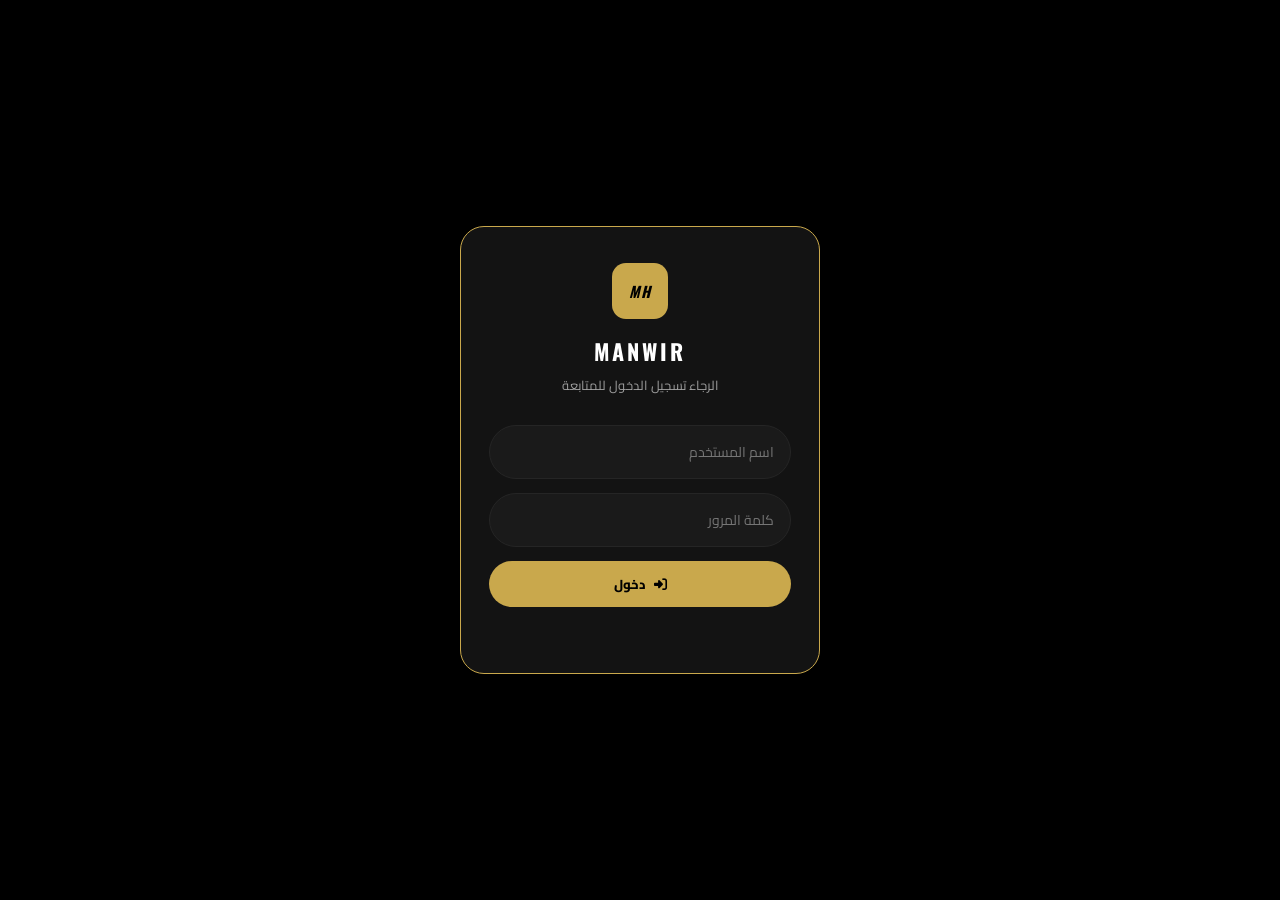
==== admin.html @ c52a40e5 "Update admin.html" ====
<!DOCTYPE html>
<html lang="ar" dir="rtl">
<head>
  <meta charset="UTF-8" />
  <meta name="viewport" content="width=device-width, initial-scale=1.0, viewport-fit=cover" />
  <title>MH MANWIR Admin</title>

  <!-- ===== PWA Meta Tags ===== -->
  <meta name="application-name" content="MH MANWIR Admin" />
  <meta name="apple-mobile-web-app-capable" content="yes" />
  <meta name="apple-mobile-web-app-status-bar-style" content="black" />
  <meta name="apple-mobile-web-app-title" content="MH MANWIR Admin" />
  <meta name="mobile-web-app-capable" content="yes" />
  <meta name="theme-color" content="#000000" />
  <meta name="msapplication-TileColor" content="#000000" />
  <meta name="msapplication-TileImage" content="logoo.png" />

  <!-- PWA Manifest -->
  <link rel="manifest" href="manifest.json" />

  <!-- App Icons -->
  <link rel="icon" type="image/png" sizes="192x192" href="logoo.png" />
  <link rel="apple-touch-icon" href="logoo.png" />
  <link rel="apple-touch-icon" sizes="152x152" href="logoo.png" />
  <link rel="apple-touch-icon" sizes="180x180" href="logoo.png" />
  <link rel="apple-touch-icon" sizes="167x167" href="logoo.png" />
  <link rel="preconnect" href="https://fonts.googleapis.com" />
  <link rel="preconnect" href="https://fonts.gstatic.com" crossorigin />
  <link href="https://fonts.googleapis.com/css2?family=Cairo:wght@300;400;600;700;900&family=Tajawal:wght@300;400;500;700;800&family=Oswald:wght@700&display=swap" rel="stylesheet" />
  <link rel="stylesheet" href="https://cdnjs.cloudflare.com/ajax/libs/font-awesome/6.5.0/css/all.min.css" />
  <!-- Firebase v8 -->
  <script src="https://www.gstatic.com/firebasejs/8.10.1/firebase-app.js"></script>
  <script src="https://www.gstatic.com/firebasejs/8.10.1/firebase-database.js"></script>
  <style>
    /* ===== RESET & ROOT ===== */
    *, *::before, *::after { margin:0; padding:0; box-sizing:border-box; }
    :root {
      --black: #000000;
      --white: #ffffff;
      --bg: #0c0c0c;
      --panel: #131313;
      --panel2: #1a1a1a;
      --border: #252525;
      --gray-100: #f0f0f0;
      --gray-200: #e0e0e0;
      --gray-400: #9e9e9e;
      --gray-600: #555;
      --gray-800: #2c2c2c;
      --gold: #c9a84c;
      --gold-light: #e8c97a;
      --red: #e53935;
      --green: #43a047;
      --radius: 14px;
      --shadow: 0 4px 32px rgba(0,0,0,0.6);
      --transition: all 0.3s cubic-bezier(0.2, 0.9, 0.4, 1.1);
    }
    html, body { height: 100%; }
    body {
      font-family: 'Cairo', 'Tajawal', sans-serif;
      background: var(--bg);
      color: var(--white);
      direction: rtl;
      text-align: right;
      overflow-x: hidden;
    }
    a { text-decoration: none; color: inherit; }
    button { background: none; border: none; cursor: pointer; font-family: inherit; }
    input, textarea, select { font-family: inherit; }
    ::-webkit-scrollbar { width: 5px; }
    ::-webkit-scrollbar-track { background: #111; }
    ::-webkit-scrollbar-thumb { background: #333; border-radius: 3px; }

    /* ===== LOGIN OVERLAY ===== */
    .login-overlay {
      position: fixed; inset: 0; background: var(--black);
      z-index: 3000; display: flex; align-items: center; justify-content: center;
      padding: 20px;
    }
    .login-card {
      background: var(--panel); border: 1px solid var(--gold);
      border-radius: 24px; padding: 36px 28px; width: 100%; max-width: 360px;
      text-align: center; box-shadow: 0 20px 60px rgba(0,0,0,0.8);
    }
    .login-logo-wrap {
      width: 56px; height: 56px; background: var(--gold);
      border-radius: 14px; display: flex; align-items: center; justify-content: center;
      margin: 0 auto 16px; font-family: 'Oswald', sans-serif;
      font-size: 15px; font-weight: 700; color: #000; font-style: italic; letter-spacing: 1px;
    }
    .login-card h2 { font-family: 'Oswald', sans-serif; color: var(--white); font-size: 22px; letter-spacing: 3px; margin-bottom: 6px; }
    .login-card p { color: var(--gray-400); font-size: 13px; margin-bottom: 28px; }
    .login-card input {
      width: 100%; background: var(--panel2); border: 1.5px solid var(--border);
      padding: 13px 16px; border-radius: 40px; color: white; margin-bottom: 14px;
      font-size: 14px; outline: none; transition: border-color 0.2s;
    }
    .login-card input:focus { border-color: var(--gold); }
    .login-error { color: var(--red); font-size: 12px; margin-top: 10px; min-height: 20px; }

    /* ===== LAYOUT ===== */
    .app-wrapper { display: flex; min-height: 100vh; }

    /* ===== SIDEBAR ===== */
    .sidebar {
      position: fixed; top: 0; right: 0; width: 260px; height: 100vh;
      background: var(--black); border-left: 1px solid var(--border);
      display: flex; flex-direction: column; z-index: 1000;
      overflow-y: auto; transition: transform 0.3s ease;
    }
    .sidebar-logo {
      padding: 24px 20px 20px; border-bottom: 1px solid var(--border);
      display: flex; align-items: center; gap: 12px; flex-shrink: 0;
    }
    .sidebar-logo-icon {
      width: 40px; height: 40px; background: var(--gold); border-radius: 10px;
      display: flex; align-items: center; justify-content: center;
      font-family: 'Oswald', sans-serif; font-weight: 700; font-size: 12px;
      color: #000; font-style: italic; letter-spacing: 1px; flex-shrink: 0;
    }
    .sidebar-logo-name { font-family: 'Oswald', sans-serif; font-size: 16px; font-weight: 700; letter-spacing: 2px; font-style: italic; color: var(--white); line-height: 1; }
    .sidebar-logo-sub { font-size: 10px; color: var(--gray-400); margin-top: 3px; letter-spacing: 1px; }
    .sidebar-nav { flex: 1; padding: 14px 0; }
    .nav-section-title { font-size: 10px; font-weight: 700; letter-spacing: 2px; color: var(--gray-600); padding: 10px 20px 6px; text-transform: uppercase; }
    .nav-item {
      display: flex; align-items: center; gap: 12px; padding: 12px 20px;
      color: var(--gray-400); font-size: 13px; font-weight: 600;
      cursor: pointer; transition: var(--transition);
      border-right: 3px solid transparent; position: relative;
    }
    .nav-item i { width: 18px; font-size: 14px; flex-shrink: 0; }
    .nav-item:hover { color: var(--white); background: rgba(255,255,255,0.04); }
    .nav-item.active { color: var(--gold); background: rgba(201,168,76,0.08); border-right-color: var(--gold); }
    .nav-badge {
      margin-right: auto; background: var(--red); color: white;
      font-size: 10px; font-weight: 900; width: 18px; height: 18px;
      border-radius: 50%; display: flex; align-items: center; justify-content: center;
    }
    .sidebar-footer { padding: 16px 20px; border-top: 1px solid var(--border); flex-shrink: 0; }
    .sidebar-footer-text { font-size: 11px; color: var(--gray-600); }

    /* ===== OVERLAY (mobile) ===== */
    .overlay-blur {
      position: fixed; inset: 0; background: rgba(0,0,0,0.7);
      backdrop-filter: blur(3px); z-index: 900; display: none;
    }
    .overlay-blur.active { display: block; }

    /* ===== MAIN ===== */
    .main { flex: 1; min-height: 100vh; display: flex; flex-direction: column; margin-right: 260px; transition: margin-right 0.3s; }

    /* ===== TOPBAR ===== */
    .topbar {
      height: 64px; background: var(--black); border-bottom: 1px solid var(--border);
      display: flex; align-items: center; justify-content: space-between;
      padding: 0 20px; position: sticky; top: 0; z-index: 100; flex-shrink: 0;
    }
    .topbar-right { display: flex; align-items: center; gap: 12px; }
    .topbar-title { font-family: 'Oswald', sans-serif; font-size: 18px; font-weight: 700; letter-spacing: 2px; color: var(--white); }
    .hamburger-btn {
      display: none; width: 38px; height: 38px; border-radius: 50%;
      background: #1c1c1c; color: white; align-items: center; justify-content: center;
      font-size: 16px; flex-shrink: 0;
    }
    .status-dot { width: 8px; height: 8px; border-radius: 50%; background: var(--green); box-shadow: 0 0 8px var(--green); animation: pulse 2s infinite; }
    .status-text { font-size: 12px; color: var(--gray-400); font-weight: 600; }
    @keyframes pulse { 0%,100%{opacity:1} 50%{opacity:0.4} }

    /* ===== PAGE CONTENT ===== */
    .page-content { flex: 1; padding: 24px 20px; max-width: 1200px; width: 100%; }
    .section { display: none; }
    .section.active { display: block; }
    .page-header {
      display: flex; align-items: center; justify-content: space-between;
      margin-bottom: 28px; flex-wrap: wrap; gap: 12px;
    }
    .page-header h2 { font-family: 'Oswald', sans-serif; font-size: 24px; font-weight: 700; font-style: italic; letter-spacing: 2px; color: var(--white); }
    .page-header h2 span { color: var(--gold); }

    /* ===== CARDS ===== */
    .card { background: var(--panel); border: 1px solid var(--border); border-radius: var(--radius); padding: 24px; box-shadow: var(--shadow); }
    .card + .card, .card-grid + .card, .card + .card-grid { margin-top: 20px; }
    .card-title { font-size: 13px; font-weight: 800; margin-bottom: 20px; color: var(--white); display: flex; align-items: center; gap: 10px; text-transform: uppercase; letter-spacing: 1px; }
    .card-title i { color: var(--gold); font-size: 15px; }

    /* ===== STATS GRID ===== */
    .stats-grid { display: grid; grid-template-columns: repeat(3, 1fr); gap: 16px; margin-bottom: 24px; }
    .stat-card {
      background: var(--panel); border: 1px solid var(--border); border-radius: var(--radius);
      padding: 20px; display: flex; flex-direction: column; gap: 10px;
      transition: var(--transition); position: relative; overflow: hidden;
    }
    .stat-card::after {
      content: ''; position: absolute; bottom: 0; right: 0;
      width: 100%; height: 2px; background: var(--gold);
    }
    .stat-card:hover { border-color: var(--gold); transform: translateY(-2px); }
    .stat-icon { width: 42px; height: 42px; background: rgba(201,168,76,0.1); border-radius: 10px; display: flex; align-items: center; justify-content: center; color: var(--gold); font-size: 16px; }
    .stat-value { font-family: 'Oswald', sans-serif; font-size: 34px; font-weight: 700; color: var(--white); line-height: 1; }
    .stat-label { font-size: 11px; color: var(--gray-400); font-weight: 700; letter-spacing: 1px; text-transform: uppercase; }

    /* ===== ADD PRODUCT LAYOUT ===== */
    .add-product-grid { display: grid; grid-template-columns: 1.3fr 1fr; gap: 20px; }
    .add-product-col { display: flex; flex-direction: column; gap: 20px; }

    /* ===== FORM ELEMENTS ===== */
    .form-grid { display: grid; grid-template-columns: 1fr 1fr; gap: 14px; }
    .form-full { grid-column: 1 / -1; }
    .field { display: flex; flex-direction: column; gap: 7px; }
    .field label { font-size: 11px; font-weight: 700; color: var(--gray-400); letter-spacing: 1px; text-transform: uppercase; }
    .field label span { color: var(--red); }
    .f-input, .f-textarea, .f-select {
      background: var(--panel2); border: 1.5px solid var(--border);
      border-radius: 10px; color: var(--white); font-size: 13px;
      padding: 11px 14px; outline: none; transition: border-color 0.2s; width: 100%;
    }
    .f-input:focus, .f-textarea:focus, .f-select:focus { border-color: var(--gold); background: #1e1e1e; }
    .f-textarea { resize: vertical; min-height: 80px; }
    .f-select option { background: #1a1a1a; }
    
    /* Multi Upload Styles */
    .upload-zone {
      background: var(--panel2);
      border: 2px dashed var(--border);
      border-radius: 16px;
      padding: 24px;
      text-align: center;
      transition: var(--transition);
      cursor: pointer;
      margin-bottom: 20px;
    }
    .upload-zone:hover {
      border-color: var(--gold);
      background: #202020;
    }
    .upload-zone i { font-size: 42px; color: var(--gold); margin-bottom: 12px; display: block; }
    .upload-zone p { font-size: 13px; color: var(--gray-400); margin-top: 6px; }
    .thumbnails-grid {
      display: grid;
      grid-template-columns: repeat(auto-fill, minmax(80px, 100px));
      gap: 12px;
      margin-top: 20px;
    }
    .thumbnail-item {
      position: relative;
      background: var(--black);
      border-radius: 10px;
      overflow: hidden;
      border: 1px solid var(--border);
      aspect-ratio: 1/1;
    }
    .thumbnail-item img {
      width: 100%;
      height: 100%;
      object-fit: cover;
      display: block;
    }
    .thumbnail-status {
      position: absolute;
      bottom: 4px;
      right: 4px;
      left: 4px;
      background: rgba(0,0,0,0.7);
      backdrop-filter: blur(2px);
      font-size: 9px;
      padding: 2px 4px;
      border-radius: 20px;
      text-align: center;
      color: white;
    }
    .thumbnail-status.loading { background: rgba(0,0,0,0.8); color: var(--gold); }
    .thumbnail-status.success { background: var(--green); color: white; }
    .thumbnail-status.error { background: var(--red); color: white; }
    .remove-thumb {
      position: absolute;
      top: 4px;
      left: 4px;
      background: rgba(0,0,0,0.7);
      border-radius: 50%;
      width: 22px;
      height: 22px;
      display: flex;
      align-items: center;
      justify-content: center;
      cursor: pointer;
      color: white;
      font-size: 10px;
      transition: 0.2s;
    }
    .remove-thumb:hover { background: var(--red); }
    .extra-images-area { margin-top: 18px; }
    
    .colors-grid { display: flex; flex-wrap: wrap; gap: 8px; margin-top: 10px; }
    .color-tag { display: flex; align-items: center; gap: 7px; background: var(--panel2); border: 1px solid var(--border); border-radius: 30px; padding: 5px 10px; font-size: 12px; }
    .color-tag .color-dot { width: 14px; height: 14px; border-radius: 50%; flex-shrink: 0; }
    .remove-color { color: var(--gray-400); font-size: 10px; cursor: pointer; margin-right: 2px; }
    .remove-color:hover { color: var(--red); }
    .add-color-row { display: flex; align-items: center; gap: 10px; margin-top: 12px; flex-wrap: wrap; }
    .color-picker-wrap { display: flex; align-items: center; gap: 8px; background: var(--panel2); border: 1.5px solid var(--border); border-radius: 10px; padding: 8px 12px; }
    .color-picker-wrap input[type="color"] { width: 26px; height: 26px; border: none; background: none; cursor: pointer; border-radius: 50%; }
    .color-picker-wrap input[type="text"] { background: none; border: none; color: var(--white); font-size: 13px; outline: none; width: 90px; }

    /* ===== SIZES ===== */
    .sizes-row { display: flex; flex-wrap: wrap; gap: 8px; margin-top: 8px; }
    .size-chip { background: var(--panel2); border: 1.5px solid var(--border); border-radius: 8px; padding: 6px 14px; font-size: 12px; font-weight: 700; cursor: pointer; transition: var(--transition); user-select: none; color: var(--gray-400); }
    .size-chip.active { border-color: var(--gold); background: rgba(201,168,76,0.1); color: var(--gold); }

    /* ===== BUTTONS ===== */
    .btn { display: inline-flex; align-items: center; gap: 8px; padding: 11px 22px; border-radius: 10px; font-size: 13px; font-weight: 800; cursor: pointer; transition: var(--transition); font-family: 'Cairo', sans-serif; border: none; white-space: nowrap; }
    .btn-gold { background: var(--gold); color: #000; }
    .btn-gold:hover { background: var(--gold-light); transform: translateY(-1px); }
    .btn-outline { background: transparent; border: 1.5px solid var(--border); color: var(--gray-400); }
    .btn-outline:hover { border-color: var(--gold); color: var(--gold); }
    .btn-red { background: rgba(229,57,53,0.1); color: var(--red); border: 1px solid rgba(229,57,53,0.3); }
    .btn-red:hover { background: rgba(229,57,53,0.2); }
    .btn-sm { padding: 7px 14px; font-size: 12px; }
    .btn-icon { padding: 8px; border-radius: 8px; }
    .btn-white { background: white; color: black; border-radius: 40px; font-weight: 800; }
    .btn-white:hover { background: #ddd; transform: translateY(-1px); }

    /* ===== TABLE ===== */
    .table-wrap { overflow-x: auto; -webkit-overflow-scrolling: touch; }
    .admin-table { width: 100%; border-collapse: collapse; min-width: 620px; }
    .admin-table th { font-size: 10px; font-weight: 700; color: var(--gray-400); letter-spacing: 1px; text-transform: uppercase; padding: 12px 14px; text-align: right; border-bottom: 1px solid var(--border); background: var(--panel2); white-space: nowrap; }
    .admin-table td { padding: 13px 14px; font-size: 13px; border-bottom: 1px solid var(--border); color: var(--gray-400); vertical-align: middle; }
    .admin-table tr:last-child td { border-bottom: none; }
    .admin-table tr:hover td { background: rgba(255,255,255,0.02); }
    .order-status { display: inline-flex; align-items: center; gap: 5px; padding: 4px 10px; border-radius: 20px; font-size: 11px; font-weight: 700; }
    .status-new { background: rgba(67,160,71,0.15); color: #43a047; }
    .status-done { background: rgba(255,255,255,0.06); color: #555; }

    /* ===== PRODUCTS LIST ===== */
    .product-row { display: flex; align-items: center; gap: 14px; padding: 14px 0; border-bottom: 1px solid var(--border); transition: var(--transition); }
    .product-row:last-child { border-bottom: none; }
    .product-row-img { width: 56px; height: 56px; border-radius: 10px; object-fit: cover; background: var(--panel2); flex-shrink: 0; border: 1px solid var(--border); }
    .product-row-info { flex: 1; min-width: 0; }
    .product-row-name { font-size: 14px; font-weight: 800; color: var(--white); white-space: nowrap; overflow: hidden; text-overflow: ellipsis; }
    .product-row-price { font-size: 13px; color: var(--gold); font-weight: 700; margin-top: 3px; }

    /* ===== EMPTY STATE ===== */
    .empty-state { text-align: center; padding: 50px 20px; color: var(--gray-600); }
    .empty-state i { font-size: 36px; color: var(--border); margin-bottom: 12px; display: block; }
    .empty-state p { font-size: 13px; }

    /* ===== TOAST ===== */
    .toast {
      position: fixed; bottom: 28px; left: 50%; transform: translateX(-50%) translateY(20px);
      background: var(--panel); border: 1px solid var(--border); color: var(--white);
      padding: 12px 22px; border-radius: 50px; font-size: 13px; font-weight: 700;
      display: flex; align-items: center; gap: 10px; z-index: 9999;
      opacity: 0; transition: all 0.3s; pointer-events: none;
      white-space: nowrap; box-shadow: var(--shadow);
    }
    .toast.show { opacity: 1; transform: translateX(-50%) translateY(0); }
    .toast i { color: var(--gold); }

    /* ===== MODALS ===== */
    .modal-overlay { position: fixed; inset: 0; background: rgba(0,0,0,0.85); backdrop-filter: blur(6px); z-index: 2000; display: none; align-items: center; justify-content: center; padding: 20px; }
    .modal-overlay.open { display: flex; }
    .modal-box { background: var(--panel); border: 1px solid var(--border); border-radius: 20px; padding: 28px; width: 100%; max-width: 420px; box-shadow: var(--shadow); }
    .modal-box h3 { font-family: 'Oswald', sans-serif; font-size: 18px; font-weight: 700; margin-bottom: 12px; letter-spacing: 1px; }
    .modal-box p { font-size: 13px; color: var(--gray-400); line-height: 1.6; }
    .modal-actions { display: flex; gap: 10px; justify-content: flex-end; margin-top: 22px; flex-wrap: wrap; }
    .order-detail-grid { display: grid; gap: 12px; }
    .order-detail-grid div { font-size: 13px; color: var(--gray-400); }
    .order-detail-grid strong { color: var(--white); }

    /* ===== PREVIEW CARD ===== */
    .preview-card-wrap { max-width: 190px; margin: 0 auto; }
    .preview-card { background: #f7f7f7; border-radius: 14px; overflow: hidden; font-family: 'Cairo', sans-serif; direction: rtl; }
    .preview-card-img { aspect-ratio: 1/1; background: #e8e8e8; position: relative; overflow: hidden; display: flex; align-items: center; justify-content: center; }
    .preview-card-img img { width: 100%; height: 100%; object-fit: cover; display: none; }
    .preview-card-img i { color: #bbb; font-size: 28px; }
    .preview-card-info { padding: 10px 12px 14px; }
    .preview-name { font-size: 12px; font-weight: 700; color: #111; white-space: nowrap; overflow: hidden; text-overflow: ellipsis; }
    .preview-prices { margin-top: 5px; }
    .preview-old { font-size: 11px; color: #aaa; text-decoration: line-through; margin-left: 5px; }
    .preview-price { font-size: 15px; font-weight: 900; color: #111; }
    .preview-colors { display: flex; gap: 4px; margin-top: 8px; flex-wrap: wrap; }

    @media (max-width: 900px) {
      .sidebar { transform: translateX(100%); box-shadow: none; }
      .sidebar.open { transform: translateX(0); box-shadow: -4px 0 40px rgba(0,0,0,0.9); }
      .main { margin-right: 0; }
      .hamburger-btn { display: flex; }
      .stats-grid { grid-template-columns: repeat(3, 1fr); gap: 10px; }
      .stat-card { padding: 14px; }
      .stat-value { font-size: 26px; }
      .stat-label { font-size: 10px; }
      .page-content { padding: 16px 14px; }
      .add-product-grid { grid-template-columns: 1fr; }
      .form-grid { grid-template-columns: 1fr; }
      .form-full { grid-column: 1; }
    }
  </style>
</head>
<body>

<!-- شاشة تسجيل الدخول -->
<div id="loginOverlay" class="login-overlay">
  <div class="login-card">
    <div class="login-logo-wrap">MH</div>
    <h2>MANWIR</h2>
    <p>الرجاء تسجيل الدخول للمتابعة</p>
    <input type="text" id="loginUsername" placeholder="اسم المستخدم" autocomplete="off" />
    <input type="password" id="loginPassword" placeholder="كلمة المرور" onkeydown="if(event.key==='Enter') attemptLogin()" />
    <button class="btn btn-gold" style="width:100%; justify-content:center; border-radius:40px;" onclick="attemptLogin()">
      <i class="fas fa-sign-in-alt"></i> دخول
    </button>
    <div id="loginError" class="login-error"></div>
  </div>
</div>

<div class="overlay-blur" id="overlayBlur" onclick="closeDrawer()"></div>

<aside class="sidebar" id="sidebar">
  <div class="sidebar-logo">
    <div class="sidebar-logo-icon">MH</div>
    <div><div class="sidebar-logo-name">MANWIR</div><div class="sidebar-logo-sub">Admin Panel</div></div>
  </div>
  <nav class="sidebar-nav">
    <div class="nav-section-title">الرئيسية</div>
    <div class="nav-item active" onclick="showSection('dashboard'); closeDrawer();" id="nav-dashboard"><i class="fas fa-chart-line"></i><span>لوحة التحكم</span></div>
    <div class="nav-section-title">المتجر</div>
    <div class="nav-item" onclick="showSection('add-product'); closeDrawer();" id="nav-add-product"><i class="fas fa-plus-circle"></i><span>إضافة منتج</span></div>
    <div class="nav-item" onclick="showSection('products'); closeDrawer();" id="nav-products"><i class="fas fa-tshirt"></i><span>المنتجات</span></div>
    <div class="nav-section-title">الطلبات</div>
    <div class="nav-item" onclick="showSection('orders'); closeDrawer();" id="nav-orders"><i class="fas fa-shopping-bag"></i><span>الطلبات</span><div class="nav-badge" id="ordersBadge" style="display:none">0</div></div>
  </nav>
  <div class="sidebar-footer"><div class="sidebar-footer-text">MH MANWIR © 2026</div></div>
</aside>

<main class="main">
  <div class="topbar">
    <button class="hamburger-btn" id="hamburgerBtn" onclick="toggleDrawer()"><i class="fas fa-bars"></i></button>
    <div class="topbar-title" id="topbarTitle">لوحة التحكم</div>
    <div class="topbar-right"><div class="status-dot"></div><div class="status-text">متصل</div><a href="index.html" target="_blank" class="btn btn-outline btn-sm"><i class="fas fa-external-link-alt"></i> المتجر</a></div>
  </div>

  <div class="page-content">
    <!-- ===== DASHBOARD ===== -->
    <div class="section active" id="section-dashboard">
      <div class="page-header">
        <h2>لوحة <span>التحكم</span></h2>
        <div id="lastUpdateTime" style="font-size:11px;color:var(--gray-600)"></div>
      </div>
      <div class="stats-grid">
        <div class="stat-card"><div class="stat-icon"><i class="fas fa-tshirt"></i></div><div class="stat-value" id="statProducts">0</div><div class="stat-label">المنتجات</div></div>
        <div class="stat-card"><div class="stat-icon"><i class="fas fa-shopping-bag"></i></div><div class="stat-value" id="statOrders">0</div><div class="stat-label">الطلبات</div></div>
        <div class="stat-card"><div class="stat-icon"><i class="fas fa-bell"></i></div><div class="stat-value" id="statNewOrders">0</div><div class="stat-label">جديدة</div></div>
      </div>
      <div class="card">
        <div class="card-title"><i class="fas fa-clock"></i> آخر الطلبات</div>
        <div class="table-wrap">
          <table class="admin-table">
            <thead><tr><th>العميل</th><th>الهاتف</th><th>الولاية</th><th>المنتجات</th><th>التاريخ</th></tr></thead>
            <tbody id="dashOrdersBody"><tr><td colspan="5"><div class="empty-state"><i class="fas fa-inbox"></i><p>لا توجد طلبات بعد</p></div></td></tr></tbody>
          </table>
        </div>
      </div>
    </div>

    <!-- ===== ADD PRODUCT مع رفع متعدد الصور ===== -->
    <div class="section" id="section-add-product">
      <div class="page-header"><h2>إضافة <span>منتج جديد</span></h2><button class="btn btn-gold" onclick="submitProduct()"><i class="fas fa-cloud-upload-alt"></i> نشر المنتج</button></div>
      <div class="add-product-grid">
        <div class="add-product-col">
          <div class="card"><div class="card-title"><i class="fas fa-tag"></i> المعلومات الأساسية</div>
            <div class="form-grid">
              <div class="field form-full"><label>اسم المنتج <span>*</span></label><input class="f-input" id="pName" placeholder="مثال: Ensemble Homme lin nature" /></div>
              <div class="field form-full"><label>العنوان الفرعي</label><input class="f-input" id="pSubtitle" placeholder="مثال: تشكيلة صيف 2026" /></div>
              <div class="field"><label>السعر الحالي (دج) <span>*</span></label><input class="f-input" id="pPrice" type="number" placeholder="4900" /></div>
              <div class="field"><label>السعر القديم (دج)</label><input class="f-input" id="pOldPrice" type="number" placeholder="5500" /></div>
              <div class="field form-full"><label>وصف المنتج</label><textarea class="f-textarea" id="pDesc" rows="3" placeholder="اكتب وصفاً احترافياً للمنتج..."></textarea></div>
            </div>
          </div>
          <div class="card"><div class="card-title"><i class="fas fa-ruler"></i> المقاسات المتوفرة</div><div class="sizes-row" id="sizesRow"></div><div style="margin-top:14px;"><input class="f-input" id="customSizeInput" style="width:110px;" placeholder="مقاس مخصص" /><button class="btn btn-outline btn-sm" onclick="addCustomSize()">إضافة</button></div></div>
          <div class="card"><div class="card-title"><i class="fas fa-palette"></i> الألوان</div><div class="colors-grid" id="colorsGrid"></div><div class="add-color-row"><div class="color-picker-wrap"><input type="color" id="colorPicker" value="#000000" oninput="syncColorHex()"><input type="text" id="colorHex" value="#000000" maxlength="7" oninput="syncColorPicker()"></div><input class="f-input" id="colorName" style="width:120px;" placeholder="اسم اللون" /><button class="btn btn-outline btn-sm" onclick="addColor()">إضافة</button></div></div>
        </div>
        <div class="add-product-col">
          <!-- رفع متعدد الصور -->
          <div class="card"><div class="card-title"><i class="fas fa-images"></i> صور المنتج (حتى 10 صور)</div>
            <div class="upload-zone" id="multiUploadZone" onclick="document.getElementById('multiFileInput').click()">
              <i class="fas fa-cloud-upload-alt"></i>
              <p>اضغط لاختيار صور متعددة (jpg, png, webp)</p>
              <small style="color:var(--gray-600);">يدعم الرفع التلقائي إلى Cloudinary</small>
            </div>
            <input type="file" id="multiFileInput" multiple accept="image/*" style="display:none" onchange="handleMultipleFiles(this.files)" />
            <div id="thumbnailsContainer" class="thumbnails-grid"></div>
            <div class="extra-images-area"><label>روابط إضافية (اختياري) – كل رابط في سطر</label><textarea class="f-textarea" id="extraImageUrls" rows="2" placeholder="https://..."></textarea></div>
          </div>
          <div class="card"><div class="card-title"><i class="fas fa-eye"></i> معاينة البطاقة</div><div class="preview-card-wrap"><div class="preview-card"><div class="preview-card-img"><img id="previewImg" src="" /><div id="previewImgPlaceholder"><i class="fas fa-image"></i></div></div><div class="preview-card-info"><div class="preview-name" id="previewName">اسم المنتج</div><div class="preview-prices"><span class="preview-old" id="previewOldPrice"></span><span class="preview-price" id="previewPrice">0 دج</span></div><div class="preview-colors" id="previewColors"></div></div></div></div></div>
        </div>
      </div>
      <div style="display:flex; justify-content:flex-end; gap:12px; margin-top:24px;"><button class="btn btn-outline" onclick="resetForm()">تفريغ النموذج</button><button class="btn btn-gold" onclick="submitProduct()" id="submitBtn">نشر المنتج</button></div>
    </div>

    <!-- ===== PRODUCTS ===== -->
    <div class="section" id="section-products">
      <div class="page-header"><h2>إدارة <span>المنتجات</span></h2><button class="btn btn-gold" onclick="showSection('add-product'); closeDrawer();"><i class="fas fa-plus"></i> منتج جديد</button></div>
      <div class="card"><div class="card-title"><i class="fas fa-list"></i> كل المنتجات</div><div id="productsList"><div class="empty-state"><i class="fas fa-box-open"></i><p>لا يوجد منتجات بعد</p></div></div></div>
    </div>

    <!-- ===== ORDERS ===== -->
    <div class="section" id="section-orders">
      <div class="page-header"><h2>إدارة <span>الطلبات</span></h2><button class="btn btn-outline btn-sm" onclick="markAllDone()"><i class="fas fa-check-double"></i> تعليم الكل كمنجز</button></div>
      <div class="card"><div class="card-title"><i class="fas fa-inbox"></i> قائمة الطلبات</div><div class="table-wrap"><table class="admin-table"><thead><tr><th>العميل</th><th>الهاتف</th><th>الولاية</th><th>البلدية</th><th>المنتجات</th><th>التاريخ</th><th>الحالة</th><th>إجراء</th></tr></thead><tbody id="ordersTableBody"><tr><td colspan="8"><div class="empty-state"><i class="fas fa-inbox"></i><p>لا توجد طلبات</p></div></td></tr></tbody></table></div></div>
    </div>
  </div>
</main>

<div class="toast" id="toast"><i class="fas fa-check-circle"></i><span id="toastMsg"></span></div>
<div class="modal-overlay" id="confirmModal"><div class="modal-box"><h3>تأكيد الحذف</h3><p id="confirmMsg"></p><div class="modal-actions"><button class="btn btn-outline" onclick="closeConfirm()">إلغاء</button><button class="btn btn-red" onclick="execDelete()">حذف</button></div></div></div>
<div class="modal-overlay" id="orderModal"><div class="modal-box"><h3><i class="fas fa-shopping-bag"></i> تفاصيل الطلب</h3><div id="orderDetailContent"></div><div class="modal-actions"><button class="btn btn-red" id="deleteOrderFromModal">حذف الطلب</button><button class="btn btn-outline" onclick="closeOrderModal()">إغلاق</button></div></div></div>

<script>
  // ===== FIREBASE CONFIG =====
  const firebaseConfig = {
    apiKey: "AIzaSyCt0x0QBq3NyDCrn0MDTxJFmbYNCyOxYTs",
    authDomain: "manwir-688a1.firebaseapp.com",
    databaseURL: "https://manwir-688a1-default-rtdb.firebaseio.com",
    projectId: "manwir-688a1",
    storageBucket: "manwir-688a1.firebasestorage.app",
    messagingSenderId: "100869260498",
    appId: "1:100869260498:web:b6ac3425c31bbe08f7190b",
    measurementId: "G-GHTKB5Z2NR"
  };
  firebase.initializeApp(firebaseConfig);
  const db = firebase.database();

  // ===== STATE =====
  let selectedColors = [], selectedSizes = [], allProducts = {}, allOrders = {}, deleteCallback = null;
  let uploadedImages = []; // مصفوفة روابط الصور المرفوعة من Cloudinary

  // ===== LOGIN =====
  function attemptLogin() {
    const u = document.getElementById('loginUsername').value.trim();
    const p = document.getElementById('loginPassword').value.trim();
    if (u === 'mounir' && p === 'manwir20262026') {
      sessionStorage.setItem('adminAuth', 'true');
      document.getElementById('loginOverlay').style.display = 'none';
      showToast('تم الدخول بنجاح');
      loadFirebaseData();
    } else {
      document.getElementById('loginError').innerText = 'بيانات غير صحيحة';
    }
  }
  function checkAuth() {
    if (sessionStorage.getItem('adminAuth') === 'true') {
      document.getElementById('loginOverlay').style.display = 'none';
      loadFirebaseData();
    } else {
      document.getElementById('loginOverlay').style.display = 'flex';
    }
  }
  function loadFirebaseData() {
    db.ref('products').on('value', snap => {
      allProducts = snap.val() || {};
      document.getElementById('statProducts').innerText = Object.keys(allProducts).length;
      renderProductsList(allProducts);
      document.getElementById('lastUpdateTime').innerText = 'آخر تحديث: ' + new Date().toLocaleTimeString('ar-DZ');
    });
    db.ref('orders').on('value', snap => {
      allOrders = snap.val() || {};
      renderOrdersTable(allOrders);
    });
  }

  // ===== CLOUDINARY MULTI UPLOAD =====
  const CLOUD_NAME = 'ddeace4bi';
  const UPLOAD_PRESET = 'manwir_upload';

  async function uploadSingleFile(file) {
    const formData = new FormData();
    formData.append('file', file);
    formData.append('upload_preset', UPLOAD_PRESET);
    const res = await fetch(`https://api.cloudinary.com/v1_1/${CLOUD_NAME}/image/upload`, {
      method: 'POST',
      body: formData
    });
    const data = await res.json();
    if (!data.secure_url) throw new Error('No secure_url');
    return data.secure_url;
  }

  async function handleMultipleFiles(files) {
    if (!files.length) return;
    const filesArray = Array.from(files);
    if (filesArray.length + uploadedImages.length > 10) {
      showToast('الحد الأقصى 10 صور للمنتج', 'error');
      return;
    }
    const container = document.getElementById('thumbnailsContainer');
    for (let i = 0; i < filesArray.length; i++) {
      const file = filesArray[i];
      const thumbId = 'thumb_' + Date.now() + '_' + i;
      // معاينة محلية
      const reader = new FileReader();
      reader.onload = (e) => {
        const thumbDiv = document.createElement('div');
        thumbDiv.className = 'thumbnail-item';
        thumbDiv.id = thumbId;
        thumbDiv.innerHTML = `
          <img src="${e.target.result}" />
          <div class="thumbnail-status loading"><i class="fas fa-spinner fa-spin"></i> رفع...</div>
          <div class="remove-thumb" onclick="removePendingThumb('${thumbId}')"><i class="fas fa-times"></i></div>
        `;
        container.appendChild(thumbDiv);
      };
      reader.readAsDataURL(file);
      // رفع فعلي
      try {
        const url = await uploadSingleFile(file);
        uploadedImages.push(url);
        const thumbEl = document.getElementById(thumbId);
        if (thumbEl) {
          thumbEl.querySelector('.thumbnail-status').innerHTML = '<i class="fas fa-check"></i> تم';
          thumbEl.querySelector('.thumbnail-status').className = 'thumbnail-status success';
          thumbEl.querySelector('.remove-thumb')?.remove();
        }
        // تحديث المعاينة الرئيسية بأول صورة
        if (uploadedImages.length === 1) updateMainPreview(url);
      } catch (err) {
        const thumbEl = document.getElementById(thumbId);
        if (thumbEl) {
          thumbEl.querySelector('.thumbnail-status').innerHTML = '<i class="fas fa-exclamation"></i> فشل';
          thumbEl.querySelector('.thumbnail-status').className = 'thumbnail-status error';
        }
        showToast('فشل رفع الصورة: ' + file.name, 'error');
      }
    }
  }

  function removePendingThumb(thumbId) {
    const el = document.getElementById(thumbId);
    if (el && el.querySelector('.thumbnail-status').classList.contains('loading')) {
      el.remove();
    } else {
      showToast('لا يمكن حذف الصورة بعد رفعها بنجاح', 'error');
    }
  }

  function updateMainPreview(url) {
    const img = document.getElementById('previewImg');
    const ph = document.getElementById('previewImgPlaceholder');
    if (url) {
      img.src = url;
      img.style.display = 'block';
      ph.style.display = 'none';
    } else {
      img.style.display = 'none';
      ph.style.display = 'flex';
    }
  }

  function getExtraUrls() {
    return document.getElementById('extraImageUrls').value.split('\n').map(u => u.trim()).filter(Boolean);
  }

  function getAllImages() {
    return [...uploadedImages, ...getExtraUrls()];
  }

  // ===== SUBMIT PRODUCT =====
  async function submitProduct() {
    const name = document.getElementById('pName').value.trim();
    const price = parseFloat(document.getElementById('pPrice').value);
    const allImagesArray = getAllImages();
    if (!name) { showToast('أدخل اسم المنتج', 'error'); return; }
    if (isNaN(price) || price <= 0) { showToast('سعر صحيح مطلوب', 'error'); return; }
    if (allImagesArray.length === 0) { showToast('يجب رفع صورة واحدة على الأقل', 'error'); return; }

    const product = {
      name,
      subtitle: document.getElementById('pSubtitle').value.trim() || 'MH MANWIR',
      price,
      oldPrice: parseFloat(document.getElementById('pOldPrice').value) || 0,
      description: document.getElementById('pDesc').value.trim() || '',
      images: allImagesArray,
      image: allImagesArray[0],
      sizes: [...selectedSizes],
      colors: selectedColors.map(c => ({ hex: c.hex, name: c.name })),
      createdAt: Date.now()
    };

    const btn = document.getElementById('submitBtn');
    btn.disabled = true;
    btn.innerHTML = '<i class="fas fa-spinner fa-spin"></i> جاري النشر...';
    try {
      await db.ref('products').push(product);
      showToast(`✅ تم نشر المنتج بـ ${allImagesArray.length} صورة`);
      resetForm();
    } catch (e) {
      showToast('فشل النشر: ' + e.message, 'error');
    }
    btn.disabled = false;
    btn.innerHTML = 'نشر المنتج';
  }

  function resetForm() {
    document.getElementById('pName').value = '';
    document.getElementById('pSubtitle').value = '';
    document.getElementById('pPrice').value = '';
    document.getElementById('pOldPrice').value = '';
    document.getElementById('pDesc').value = '';
    document.getElementById('extraImageUrls').value = '';
    selectedColors = [];
    selectedSizes = [];
    uploadedImages = [];
    document.getElementById('colorsGrid').innerHTML = '';
    document.getElementById('thumbnailsContainer').innerHTML = '';
    document.getElementById('previewImg').style.display = 'none';
    document.getElementById('previewImgPlaceholder').style.display = 'flex';
    updateLivePreview();
    initSizes();
  }

  // ===== SIZES =====
  const defaultSizes = ['XS', 'S', 'M', 'L', 'XL', 'XXL', 'XXXL'];
  function initSizes() {
    const row = document.getElementById('sizesRow');
    row.innerHTML = defaultSizes.map(s => `<div class="size-chip" onclick="toggleSize(this,'${s}')">${s}</div>`).join('');
  }
  function toggleSize(el, size) {
    el.classList.toggle('active');
    if (el.classList.contains('active')) {
      if (!selectedSizes.includes(size)) selectedSizes.push(size);
    } else {
      selectedSizes = selectedSizes.filter(x => x !== size);
    }
  }
  function addCustomSize() {
    const val = document.getElementById('customSizeInput').value.trim().toUpperCase();
    if (!val) return;
    if (selectedSizes.includes(val)) { showToast('موجود', 'error'); return; }
    selectedSizes.push(val);
    const chip = document.createElement('div');
    chip.className = 'size-chip active';
    chip.textContent = val;
    chip.onclick = () => {
      chip.classList.toggle('active');
      if (!chip.classList.contains('active')) selectedSizes = selectedSizes.filter(x => x !== val);
    };
    document.getElementById('sizesRow').appendChild(chip);
    document.getElementById('customSizeInput').value = '';
  }

  // ===== COLORS =====
  function syncColorHex() { document.getElementById('colorHex').value = document.getElementById('colorPicker').value; }
  function syncColorPicker() {
    const v = document.getElementById('colorHex').value;
    if (/^#[0-9A-Fa-f]{6}$/.test(v)) document.getElementById('colorPicker').value = v;
  }
  function addColor() {
    const hex = document.getElementById('colorHex').value.trim() || document.getElementById('colorPicker').value;
    const name = document.getElementById('colorName').value.trim() || hex;
    if (selectedColors.find(c => c.hex === hex)) { showToast('موجود', 'error'); return; }
    selectedColors.push({ hex, name });
    renderColors();
    updateLivePreview();
    document.getElementById('colorName').value = '';
  }
  function removeColor(hex) {
    selectedColors = selectedColors.filter(c => c.hex !== hex);
    renderColors();
    updateLivePreview();
  }
  function renderColors() {
    document.getElementById('colorsGrid').innerHTML = selectedColors.map(c => `
      <div class="color-tag">
        <div class="color-dot" style="background:${c.hex}"></div>
        <span>${escapeHtml(c.name)}</span>
        <span class="remove-color" onclick="removeColor('${c.hex}')"><i class="fas fa-times"></i></span>
      </div>
    `).join('');
  }

  // ===== LIVE PREVIEW =====
  function updateLivePreview() {
    document.getElementById('previewName').innerText = document.getElementById('pName')?.value || 'اسم المنتج';
    const price = document.getElementById('pPrice')?.value || '0';
    const old = document.getElementById('pOldPrice')?.value;
    document.getElementById('previewPrice').innerText = price + ' دج';
    document.getElementById('previewOldPrice').innerText = old ? old + ' دج' : '';
    document.getElementById('previewColors').innerHTML = selectedColors.map(c => `<div style="width:12px;height:12px;border-radius:50%;background:${c.hex};border:1px solid #ccc;"></div>`).join('');
  }

  // ===== RENDER PRODUCTS =====
  function renderProductsList(data) {
    const container = document.getElementById('productsList');
    const keys = Object.keys(data);
    if (!keys.length) {
      container.innerHTML = '<div class="empty-state"><i class="fas fa-box-open"></i><p>لا توجد منتجات بعد</p></div>';
      return;
    }
    container.innerHTML = keys.map(key => {
      const p = data[key];
      const imgUrl = (p.images && p.images[0]) || p.image || '';
      return `
        <div class="product-row">
          <img class="product-row-img" src="${imgUrl}" onerror="this.src='https://placehold.co/60x60/111/888?text=err'">
          <div class="product-row-info">
            <div class="product-row-name">${escapeHtml(p.name)}</div>
            <div class="product-row-price">${(p.price || 0).toLocaleString()} دج</div>
          </div>
          <button class="btn btn-red btn-sm btn-icon" onclick="deleteProduct('${key}','${escapeHtml(p.name)}')"><i class="fas fa-trash-alt"></i></button>
        </div>`;
    }).join('');
  }

  function deleteProduct(key, name) {
    askDelete(`حذف المنتج "${name}" نهائياً؟`, async () => {
      await db.ref('products/' + key).remove();
      showToast('تم حذف المنتج');
    });
  }

  // ===== ORDERS =====
  function renderOrdersTable(data) {
    const keys = Object.keys(data).reverse();
    document.getElementById('statOrders').innerText = keys.length;
    const newCount = keys.filter(k => !data[k].done).length;
    document.getElementById('statNewOrders').innerText = newCount;
    const badge = document.getElementById('ordersBadge');
    badge.innerText = newCount;
    badge.style.display = newCount > 0 ? 'flex' : 'none';

    const tbody = document.getElementById('ordersTableBody');
    const dashBody = document.getElementById('dashOrdersBody');
    if (!keys.length) {
      tbody.innerHTML = '<tr><td colspan="8"><div class="empty-state"><i class="fas fa-inbox"></i><p>لا توجد طلبات</p></div></td></tr>';
      dashBody.innerHTML = '<tr><td colspan="5"><div class="empty-state"><i class="fas fa-inbox"></i><p>لا توجد طلبات بعد</p></div></td></tr>';
      return;
    }

    tbody.innerHTML = keys.map(k => {
      const o = data[k];
      const products = o.products ? (Array.isArray(o.products) ? o.products : Object.values(o.products)) : [];
      const productsStr = products.map(p => p.name + ' × ' + (p.quantity || 1)).join('<br>') || '-';
      return `
        <tr>
          <td onclick="openOrderDetail('${k}')" style="cursor:pointer;color:var(--white);font-weight:700;">${escapeHtml(o.name)}</td>
          <td>${escapeHtml(o.phone)}</td>
          <td>${escapeHtml(o.wilaya)}</td>
          <td>${escapeHtml(o.commune)}</td>
          <td style="font-size:12px;">${productsStr}</td>
          <td>${o.createdAt ? new Date(o.createdAt).toLocaleDateString('ar-DZ') : '-'}</td>
          <td><span class="order-status ${o.done ? 'status-done' : 'status-new'}">${o.done ? '✓ منجز' : '🔔 جديد'}</span></td>
          <td>
            <div style="display:flex;gap:6px;">
              <button class="btn btn-outline btn-sm btn-icon" onclick="toggleOrderDone('${k}')" title="${o.done ? 'إعادة تعليم' : 'تعليم كمنجز'}"><i class="fas fa-${o.done ? 'redo' : 'check'}"></i></button>
              <button class="btn btn-red btn-sm btn-icon" onclick="deleteOrder('${k}')"><i class="fas fa-trash-alt"></i></button>
            </div>
          </td>
        </tr>`;
    }).join('');

    dashBody.innerHTML = keys.slice(0, 5).map(k => {
      const o = data[k];
      const products = o.products ? (Array.isArray(o.products) ? o.products : Object.values(o.products)) : [];
      return `
        <tr>
          <td style="color:var(--white);font-weight:700;">${escapeHtml(o.name)}</td>
          <td>${escapeHtml(o.phone)}</td>
          <td>${escapeHtml(o.wilaya)}</td>
          <td style="font-size:12px;">${products.map(p => p.name).join(', ') || '-'}</td>
          <td>${o.createdAt ? new Date(o.createdAt).toLocaleDateString('ar-DZ') : '-'}</td>
        </tr>`;
    }).join('');
  }

  function toggleOrderDone(key) {
    const isDone = allOrders[key]?.done;
    db.ref('orders/' + key + '/done').set(!isDone).then(() => showToast(isDone ? 'تم تعليمه كجديد' : 'تم تعليمه كمنجز'));
  }
  function deleteOrder(key) {
    askDelete('حذف الطلب نهائياً؟', () => {
      db.ref('orders/' + key).remove().then(() => showToast('تم الحذف'));
    });
  }
  function markAllDone() {
    const updates = {};
    Object.keys(allOrders).forEach(k => { if (!allOrders[k].done) updates['orders/' + k + '/done'] = true; });
    db.ref().update(updates).then(() => showToast('تم تعليم الكل كمنجز'));
  }
  function openOrderDetail(key) {
    const o = allOrders[key];
    if (!o) return;
    const products = o.products ? (Array.isArray(o.products) ? o.products : Object.values(o.products)) : [];
    const productsHtml = products.map(p => `
      <div style="display:flex;gap:8px;align-items:center;margin-bottom:10px;">
        <img src="${p.image || ''}" style="width:42px;height:42px;object-fit:cover;border-radius:8px;background:#1a1a1a;border:1px solid #252525;" onerror="this.style.display='none'">
        <div style="font-size:13px;"><div style="color:var(--white);font-weight:700;">${escapeHtml(p.name)} × ${p.quantity}</div>${p.size ? `<div style="color:var(--gray-400);font-size:11px;">مقاس: ${p.size} | لون: ${p.color || '-'}</div>` : ''}</div>
      </div>
    `).join('');
    document.getElementById('orderDetailContent').innerHTML = `
      <div><strong>الاسم:</strong> ${escapeHtml(o.name)}</div>
      <div><strong>الهاتف:</strong> ${escapeHtml(o.phone)}</div>
      <div><strong>الولاية:</strong> ${escapeHtml(o.wilaya)}</div>
      <div><strong>البلدية:</strong> ${escapeHtml(o.commune)}</div>
      ${o.address ? `<div><strong>العنوان:</strong> ${escapeHtml(o.address)}</div>` : ''}
      <div><strong>المنتجات:</strong></div>
      <div>${productsHtml}</div>
      <div><strong>المجموع:</strong> <span style="color:var(--gold);font-weight:900;">${(o.total || 0).toLocaleString()} دج</span></div>
      <div><strong>التاريخ:</strong> ${o.createdAt ? new Date(o.createdAt).toLocaleString('ar-DZ') : '-'}</div>
    `;
    document.getElementById('deleteOrderFromModal').onclick = () => {
      document.getElementById('orderModal').classList.remove('open');
      deleteOrder(key);
    };
    document.getElementById('orderModal').classList.add('open');
  }
  function closeOrderModal() { document.getElementById('orderModal').classList.remove('open'); }

  // ===== HELPER =====
  function askDelete(msg, cb) {
    document.getElementById('confirmMsg').innerText = msg;
    deleteCallback = cb;
    document.getElementById('confirmModal').classList.add('open');
  }
  function closeConfirm() { document.getElementById('confirmModal').classList.remove('open'); deleteCallback = null; }
  function execDelete() { if (deleteCallback) deleteCallback(); closeConfirm(); }
  function escapeHtml(str) { return String(str).replace(/[&<>]/g, m => ({ '&': '&amp;', '<': '&lt;', '>': '&gt;' }[m])); }
  function showToast(msg, type = 'success') { const t = document.getElementById('toast'); t.querySelector('i').className = type === 'error' ? 'fas fa-times-circle' : 'fas fa-check-circle'; document.getElementById('toastMsg').innerText = msg; t.classList.add('show'); setTimeout(() => t.classList.remove('show'), 3000); }
  function showSection(name) {
    const sections = ['dashboard', 'add-product', 'products', 'orders'];
    sections.forEach(s => { document.getElementById(`section-${s}`)?.classList.remove('active'); document.getElementById(`nav-${s}`)?.classList.remove('active'); });
    document.getElementById(`section-${name}`)?.classList.add('active');
    document.getElementById(`nav-${name}`)?.classList.add('active');
    const titles = { dashboard: 'لوحة التحكم', 'add-product': 'إضافة منتج', products: 'المنتجات', orders: 'الطلبات' };
    document.getElementById('topbarTitle').innerText = titles[name];
    window.scrollTo(0, 0);
  }
  function toggleDrawer() { document.getElementById('sidebar').classList.toggle('open'); document.getElementById('overlayBlur').classList.toggle('active'); }
  function closeDrawer() { document.getElementById('sidebar').classList.remove('open'); document.getElementById('overlayBlur').classList.remove('active'); }

  // ===== PWA – تسجيل Service Worker =====
  if ('serviceWorker' in navigator) {
    window.addEventListener('load', () => {
      navigator.serviceWorker.register('./service-worker.js')
        .then(reg => console.log('[PWA] Service Worker مسجّل بنجاح، النطاق:', reg.scope))
        .catch(err => console.error('[PWA] فشل تسجيل Service Worker:', err));
    });
  }

  // ===== INIT =====
  initSizes();
  updateLivePreview();
  checkAuth();
  ['pName', 'pPrice', 'pOldPrice'].forEach(id => document.getElementById(id)?.addEventListener('input', updateLivePreview));
</script>
</body>
</html>
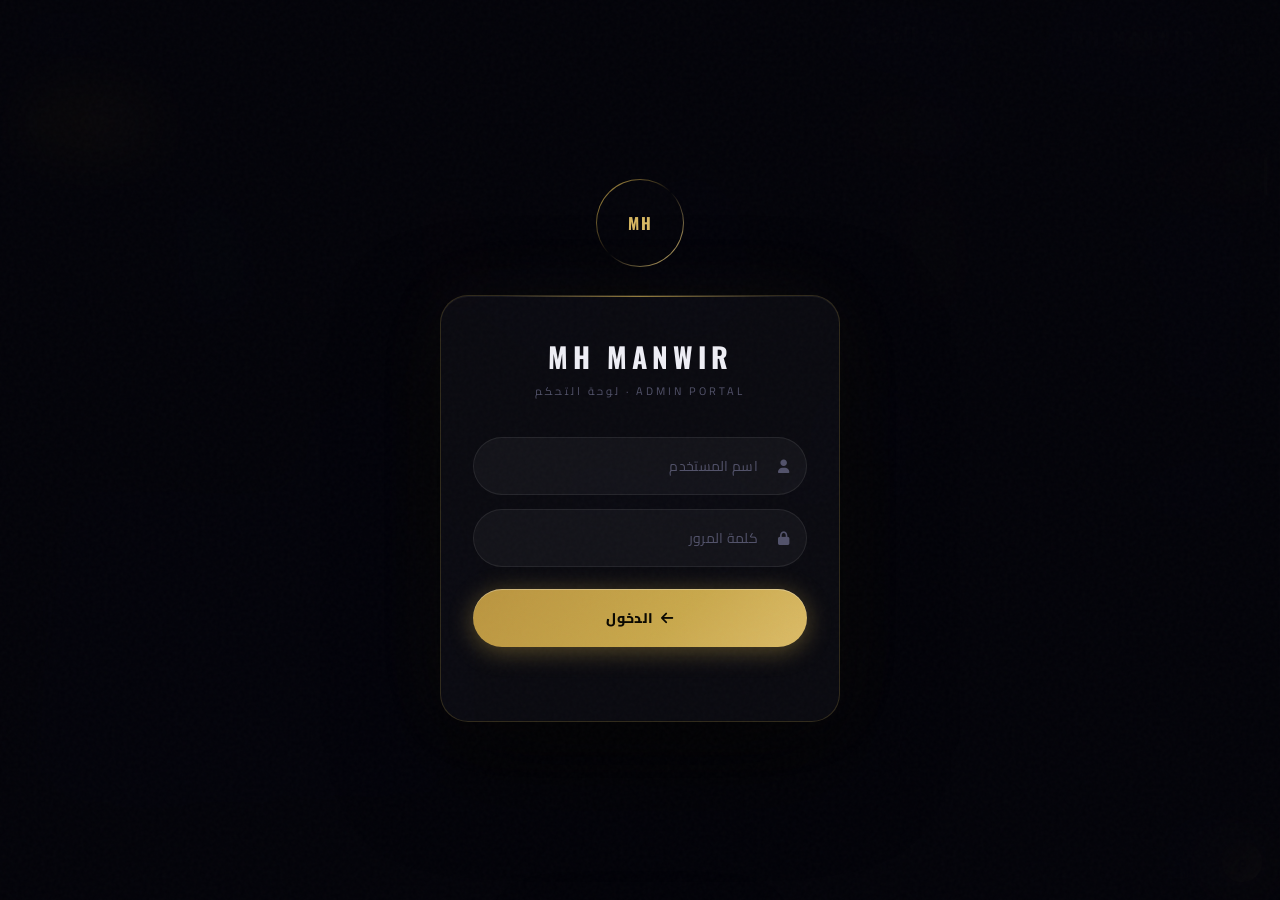
==== commit e9fbfa21: "Update admin.html" ====
--- a/admin.html
+++ b/admin.html
@@ -1,519 +1,1325 @@
 <!DOCTYPE html>
 <html lang="ar" dir="rtl">
 <head>
-  <meta charset="UTF-8" />
-  <meta name="viewport" content="width=device-width, initial-scale=1.0, viewport-fit=cover" />
-  <title>MH MANWIR Admin</title>
-
-  <!-- ===== PWA Meta Tags ===== -->
-  <meta name="application-name" content="MH MANWIR Admin" />
-  <meta name="apple-mobile-web-app-capable" content="yes" />
-  <meta name="apple-mobile-web-app-status-bar-style" content="black" />
-  <meta name="apple-mobile-web-app-title" content="MH MANWIR Admin" />
-  <meta name="mobile-web-app-capable" content="yes" />
-  <meta name="theme-color" content="#000000" />
-  <meta name="msapplication-TileColor" content="#000000" />
-  <meta name="msapplication-TileImage" content="logoo.png" />
-
-  <!-- PWA Manifest -->
-  <link rel="manifest" href="manifest.json" />
-
-  <!-- App Icons -->
-  <link rel="icon" type="image/png" sizes="192x192" href="logoo.png" />
-  <link rel="apple-touch-icon" href="logoo.png" />
-  <link rel="apple-touch-icon" sizes="152x152" href="logoo.png" />
-  <link rel="apple-touch-icon" sizes="180x180" href="logoo.png" />
-  <link rel="apple-touch-icon" sizes="167x167" href="logoo.png" />
-  <link rel="preconnect" href="https://fonts.googleapis.com" />
-  <link rel="preconnect" href="https://fonts.gstatic.com" crossorigin />
-  <link href="https://fonts.googleapis.com/css2?family=Cairo:wght@300;400;600;700;900&family=Tajawal:wght@300;400;500;700;800&family=Oswald:wght@700&display=swap" rel="stylesheet" />
-  <link rel="stylesheet" href="https://cdnjs.cloudflare.com/ajax/libs/font-awesome/6.5.0/css/all.min.css" />
-  <!-- Firebase v8 -->
+  <meta charset="UTF-8"/>
+  <meta name="viewport" content="width=device-width, initial-scale=1.0, viewport-fit=cover"/>
+  <title>MH MANWIR — لوحة التحكم</title>
+  <link rel="manifest" href="/manifest.json"/>
+  <meta name="theme-color" content="#050507"/>
+  <meta name="apple-mobile-web-app-capable" content="yes"/>
+  <meta name="apple-mobile-web-app-status-bar-style" content="black-translucent"/>
+  <link rel="preconnect" href="https://fonts.googleapis.com"/>
+  <link rel="preconnect" href="https://fonts.gstatic.com" crossorigin/>
+  <link href="https://fonts.googleapis.com/css2?family=Cairo:wght@300;400;500;600;700;900&family=Tajawal:wght@300;400;500;700;800&family=Oswald:wght@300;400;600;700&display=swap" rel="stylesheet"/>
+  <link rel="stylesheet" href="https://cdnjs.cloudflare.com/ajax/libs/font-awesome/6.5.0/css/all.min.css"/>
   <script src="https://www.gstatic.com/firebasejs/8.10.1/firebase-app.js"></script>
   <script src="https://www.gstatic.com/firebasejs/8.10.1/firebase-database.js"></script>
   <style>
-    /* ===== RESET & ROOT ===== */
-    *, *::before, *::after { margin:0; padding:0; box-sizing:border-box; }
+    *, *::before, *::after { margin: 0; padding: 0; box-sizing: border-box; }
+
     :root {
-      --black: #000000;
-      --white: #ffffff;
-      --bg: #0c0c0c;
-      --panel: #131313;
-      --panel2: #1a1a1a;
-      --border: #252525;
-      --gray-100: #f0f0f0;
-      --gray-200: #e0e0e0;
-      --gray-400: #9e9e9e;
-      --gray-600: #555;
-      --gray-800: #2c2c2c;
+      --bg: #04040a;
+      --bg2: #060610;
+      --surface: rgba(255,255,255,0.025);
+      --surface2: rgba(255,255,255,0.05);
+      --surface3: rgba(255,255,255,0.08);
+      --border: rgba(255,255,255,0.07);
+      --border2: rgba(255,255,255,0.13);
       --gold: #c9a84c;
-      --gold-light: #e8c97a;
-      --red: #e53935;
-      --green: #43a047;
-      --radius: 14px;
-      --shadow: 0 4px 32px rgba(0,0,0,0.6);
-      --transition: all 0.3s cubic-bezier(0.2, 0.9, 0.4, 1.1);
-    }
-    html, body { height: 100%; }
+      --gold2: #e8c97a;
+      --gold3: #f5e0a0;
+      --gold-dim: rgba(201,168,76,0.12);
+      --gold-glow: rgba(201,168,76,0.25);
+      --blue: #4f8ef7;
+      --blue-dim: rgba(79,142,247,0.12);
+      --red: #f05252;
+      --red-dim: rgba(240,82,82,0.12);
+      --green: #34d399;
+      --green-dim: rgba(52,211,153,0.12);
+      --purple: #a78bfa;
+      --text: #eeeef5;
+      --text2: #9090a8;
+      --text3: #52526a;
+      --radius: 18px;
+      --radius-sm: 12px;
+      --radius-xs: 8px;
+      --sidebar-w: 280px;
+      --topbar-h: 68px;
+      --transition: all 0.3s cubic-bezier(0.4, 0, 0.2, 1);
+      --spring: all 0.45s cubic-bezier(0.34, 1.56, 0.64, 1);
+      --shadow-gold: 0 0 40px rgba(201,168,76,0.18);
+      --shadow-card: 0 4px 24px rgba(0,0,0,0.4);
+    }
+
+    html, body { height: 100%; background: var(--bg); }
     body {
       font-family: 'Cairo', 'Tajawal', sans-serif;
-      background: var(--bg);
-      color: var(--white);
+      color: var(--text);
       direction: rtl;
       text-align: right;
       overflow-x: hidden;
-    }
+      -webkit-font-smoothing: antialiased;
+    }
+
+    ::-webkit-scrollbar { width: 3px; height: 3px; }
+    ::-webkit-scrollbar-track { background: transparent; }
+    ::-webkit-scrollbar-thumb { background: rgba(201,168,76,0.2); border-radius: 3px; }
+
     a { text-decoration: none; color: inherit; }
     button { background: none; border: none; cursor: pointer; font-family: inherit; }
     input, textarea, select { font-family: inherit; }
-    ::-webkit-scrollbar { width: 5px; }
-    ::-webkit-scrollbar-track { background: #111; }
-    ::-webkit-scrollbar-thumb { background: #333; border-radius: 3px; }
-
-    /* ===== LOGIN OVERLAY ===== */
+
+    /* ══════ NOISE TEXTURE OVERLAY ══════ */
+    body::after {
+      content: '';
+      position: fixed; inset: 0;
+      background-image: url("data:image/svg+xml,%3Csvg viewBox='0 0 256 256' xmlns='http://www.w3.org/2000/svg'%3E%3Cfilter id='noise'%3E%3CfeTurbulence type='fractalNoise' baseFrequency='0.9' numOctaves='4' stitchTiles='stitch'/%3E%3C/filter%3E%3Crect width='100%25' height='100%25' filter='url(%23noise)' opacity='1'/%3E%3C/svg%3E");
+      opacity: 0.025;
+      pointer-events: none;
+      z-index: 9999;
+    }
+
+    /* ══════ AMBIENT MESH ══════ */
+    .ambient { position: fixed; inset: 0; pointer-events: none; z-index: 0; overflow: hidden; }
+    .amb { position: absolute; border-radius: 50%; filter: blur(140px); }
+    .amb-1 { width: 700px; height: 700px; background: radial-gradient(circle, rgba(201,168,76,0.12), transparent 70%); top: -250px; right: -200px; animation: amb-drift 22s ease-in-out infinite; }
+    .amb-2 { width: 600px; height: 600px; background: radial-gradient(circle, rgba(79,142,247,0.08), transparent 70%); bottom: -200px; left: -150px; animation: amb-drift 28s ease-in-out infinite reverse; }
+    .amb-3 { width: 400px; height: 400px; background: radial-gradient(circle, rgba(167,139,250,0.05), transparent 70%); top: 40%; left: 30%; animation: amb-drift 18s ease-in-out infinite 5s; }
+    @keyframes amb-drift { 0%,100%{transform:translate(0,0) scale(1)} 33%{transform:translate(-40px,60px) scale(1.05)} 66%{transform:translate(50px,-30px) scale(0.97)} }
+
+    /* ══════ GEOMETRIC LINES ══════ */
+    .geo-lines {
+      position: fixed; inset: 0; pointer-events: none; z-index: 0; overflow: hidden; opacity: 0.03;
+    }
+    .geo-lines::before {
+      content: '';
+      position: absolute; inset: 0;
+      background-image:
+        linear-gradient(rgba(201,168,76,0.4) 1px, transparent 1px),
+        linear-gradient(90deg, rgba(201,168,76,0.4) 1px, transparent 1px);
+      background-size: 60px 60px;
+    }
+
+    /* ══════ LOGIN OVERLAY ══════ */
     .login-overlay {
-      position: fixed; inset: 0; background: var(--black);
-      z-index: 3000; display: flex; align-items: center; justify-content: center;
+      position: fixed; inset: 0;
+      background: rgba(4,4,10,0.96);
+      z-index: 5000;
+      display: flex; align-items: center; justify-content: center;
       padding: 20px;
+      backdrop-filter: blur(30px) saturate(1.5);
+    }
+    .login-wrap {
+      width: 100%; max-width: 400px;
+      display: flex; flex-direction: column; align-items: center; gap: 0;
+    }
+    .login-emblem {
+      width: 88px; height: 88px;
+      position: relative;
+      margin-bottom: 28px;
+    }
+    .login-emblem-ring {
+      position: absolute; inset: 0;
+      border-radius: 50%;
+      border: 1.5px solid transparent;
+      background: linear-gradient(var(--bg), var(--bg)) padding-box,
+                  linear-gradient(135deg, var(--gold), transparent, var(--gold2)) border-box;
+      animation: ring-spin 8s linear infinite;
+    }
+    @keyframes ring-spin { to { transform: rotate(360deg); } }
+    .login-emblem-inner {
+      position: absolute; inset: 8px;
+      background: linear-gradient(135deg, #1a1408, #0d0d1a);
+      border-radius: 50%;
+      display: flex; align-items: center; justify-content: center;
+      font-family: 'Oswald', sans-serif; font-size: 16px; font-weight: 700;
+      letter-spacing: 2px;
+      background: linear-gradient(135deg, var(--gold), var(--gold2));
+      -webkit-background-clip: text; -webkit-text-fill-color: transparent;
     }
     .login-card {
-      background: var(--panel); border: 1px solid var(--gold);
-      border-radius: 24px; padding: 36px 28px; width: 100%; max-width: 360px;
-      text-align: center; box-shadow: 0 20px 60px rgba(0,0,0,0.8);
-    }
-    .login-logo-wrap {
-      width: 56px; height: 56px; background: var(--gold);
-      border-radius: 14px; display: flex; align-items: center; justify-content: center;
-      margin: 0 auto 16px; font-family: 'Oswald', sans-serif;
-      font-size: 15px; font-weight: 700; color: #000; font-style: italic; letter-spacing: 1px;
-    }
-    .login-card h2 { font-family: 'Oswald', sans-serif; color: var(--white); font-size: 22px; letter-spacing: 3px; margin-bottom: 6px; }
-    .login-card p { color: var(--gray-400); font-size: 13px; margin-bottom: 28px; }
-    .login-card input {
-      width: 100%; background: var(--panel2); border: 1.5px solid var(--border);
-      padding: 13px 16px; border-radius: 40px; color: white; margin-bottom: 14px;
-      font-size: 14px; outline: none; transition: border-color 0.2s;
-    }
-    .login-card input:focus { border-color: var(--gold); }
-    .login-error { color: var(--red); font-size: 12px; margin-top: 10px; min-height: 20px; }
-
-    /* ===== LAYOUT ===== */
-    .app-wrapper { display: flex; min-height: 100vh; }
-
-    /* ===== SIDEBAR ===== */
+      width: 100%;
+      background: rgba(255,255,255,0.03);
+      border: 1px solid rgba(201,168,76,0.2);
+      border-radius: 28px;
+      padding: 40px 32px 36px;
+      text-align: center;
+      box-shadow: 0 40px 100px rgba(0,0,0,0.7), 0 0 80px rgba(201,168,76,0.05), inset 0 1px 0 rgba(255,255,255,0.05);
+      animation: loginPop 0.7s cubic-bezier(0.34,1.56,0.64,1) both;
+      position: relative; overflow: hidden;
+    }
+    .login-card::before {
+      content: ''; position: absolute; top: 0; left: 15%; right: 15%; height: 1px;
+      background: linear-gradient(90deg, transparent, rgba(201,168,76,0.7), transparent);
+    }
+    @keyframes loginPop { from { opacity:0; transform: translateY(40px) scale(0.93); } }
+    .login-title {
+      font-family: 'Oswald', sans-serif; font-size: 28px; font-weight: 700;
+      letter-spacing: 5px; color: var(--text); margin-bottom: 4px;
+    }
+    .login-sub { font-size: 11px; color: var(--text3); letter-spacing: 3px; text-transform: uppercase; margin-bottom: 36px; }
+    .login-field {
+      position: relative; margin-bottom: 14px;
+    }
+    .login-field-icon {
+      position: absolute; right: 18px; top: 50%; transform: translateY(-50%);
+      color: var(--text3); font-size: 13px; pointer-events: none;
+      transition: color 0.3s;
+    }
+    .login-field:focus-within .login-field-icon { color: var(--gold); }
+    .login-field input {
+      width: 100%; background: rgba(255,255,255,0.04);
+      border: 1.5px solid rgba(255,255,255,0.08);
+      padding: 15px 48px 15px 18px;
+      border-radius: 100px; color: var(--text);
+      font-size: 14px; outline: none;
+      transition: var(--transition);
+      letter-spacing: 0.3px;
+    }
+    .login-field input:focus {
+      border-color: rgba(201,168,76,0.5);
+      background: rgba(201,168,76,0.04);
+      box-shadow: 0 0 0 4px rgba(201,168,76,0.08);
+    }
+    .login-field input::placeholder { color: var(--text3); }
+    .login-error {
+      min-height: 28px; color: var(--red); font-size: 12px;
+      display: flex; align-items: center; justify-content: center; gap: 6px;
+      margin-top: 10px;
+    }
+
+    /* ══════ BUTTONS ══════ */
+    .btn {
+      display: inline-flex; align-items: center; justify-content: center;
+      gap: 8px; padding: 12px 22px;
+      border-radius: 100px; font-size: 13px; font-weight: 700;
+      transition: var(--transition); white-space: nowrap;
+      position: relative; overflow: hidden; letter-spacing: 0.3px;
+    }
+    .btn::after {
+      content: ''; position: absolute; inset: 0;
+      background: rgba(255,255,255,0.08); opacity: 0;
+      transition: opacity 0.2s;
+    }
+    .btn:hover::after { opacity: 1; }
+    .btn:active { transform: scale(0.96); }
+
+    .btn-gold {
+      background: linear-gradient(135deg, #b8923e, var(--gold), var(--gold2), #b8923e);
+      background-size: 200% 200%; background-position: 0% 50%;
+      color: #0a0800; font-weight: 800;
+      box-shadow: 0 4px 24px rgba(201,168,76,0.4), inset 0 1px 0 rgba(255,255,255,0.3);
+      transition: var(--transition), background-position 0.5s;
+    }
+    .btn-gold:hover {
+      background-position: 100% 50%;
+      box-shadow: 0 8px 32px rgba(201,168,76,0.6), inset 0 1px 0 rgba(255,255,255,0.4);
+      transform: translateY(-2px);
+    }
+    .btn-outline {
+      background: var(--surface2); border: 1px solid var(--border2);
+      color: var(--text2);
+    }
+    .btn-outline:hover { border-color: rgba(255,255,255,0.22); color: var(--text); }
+    .btn-ghost { color: var(--text2); }
+    .btn-ghost:hover { color: var(--text); background: var(--surface2); }
+    .btn-red { background: var(--red-dim); border: 1px solid rgba(240,82,82,0.25); color: var(--red); }
+    .btn-red:hover { background: rgba(240,82,82,0.22); }
+    .btn-green { background: var(--green-dim); border: 1px solid rgba(52,211,153,0.25); color: var(--green); }
+    .btn-green:hover { background: rgba(52,211,153,0.22); }
+    .btn-icon { width: 42px; height: 42px; padding: 0; border-radius: 13px; }
+    .btn-icon-sm { width: 36px; height: 36px; border-radius: 10px; font-size: 12px; }
+    .btn-lg { padding: 16px 32px; font-size: 14px; }
+
+    /* ══════ LAYOUT ══════ */
+    .app-wrapper { display: flex; min-height: 100vh; position: relative; z-index: 1; }
+
+    /* ══════ SIDEBAR ══════ */
     .sidebar {
-      position: fixed; top: 0; right: 0; width: 260px; height: 100vh;
-      background: var(--black); border-left: 1px solid var(--border);
-      display: flex; flex-direction: column; z-index: 1000;
-      overflow-y: auto; transition: transform 0.3s ease;
-    }
-    .sidebar-logo {
-      padding: 24px 20px 20px; border-bottom: 1px solid var(--border);
-      display: flex; align-items: center; gap: 12px; flex-shrink: 0;
-    }
-    .sidebar-logo-icon {
-      width: 40px; height: 40px; background: var(--gold); border-radius: 10px;
+      position: fixed; top: 0; right: 0;
+      width: var(--sidebar-w); height: 100vh;
+      background: rgba(6,6,16,0.92);
+      border-left: 1px solid var(--border);
+      backdrop-filter: blur(30px) saturate(1.8);
+      display: flex; flex-direction: column;
+      z-index: 300;
+      transition: transform 0.38s cubic-bezier(0.4, 0, 0.2, 1);
+      overflow: hidden;
+    }
+    .sidebar::after {
+      content: ''; position: absolute; top: 0; right: 0; width: 1px; height: 100%;
+      background: linear-gradient(to bottom, transparent, rgba(201,168,76,0.3) 30%, rgba(201,168,76,0.3) 70%, transparent);
+      pointer-events: none;
+    }
+
+    .sidebar-header {
+      padding: 24px 20px 20px;
+      border-bottom: 1px solid var(--border);
+      flex-shrink: 0;
+      position: relative;
+    }
+    .sidebar-header::after {
+      content: ''; position: absolute; bottom: 0; left: 20%; right: 20%; height: 1px;
+      background: linear-gradient(90deg, transparent, rgba(201,168,76,0.3), transparent);
+    }
+    .sidebar-brand { display: flex; align-items: center; gap: 14px; }
+    .brand-logo {
+      width: 48px; height: 48px; flex-shrink: 0; position: relative;
+      border-radius: 15px;
+      background: linear-gradient(135deg, #1a1208, #0e0e1e);
+      border: 1px solid rgba(201,168,76,0.3);
       display: flex; align-items: center; justify-content: center;
-      font-family: 'Oswald', sans-serif; font-weight: 700; font-size: 12px;
-      color: #000; font-style: italic; letter-spacing: 1px; flex-shrink: 0;
-    }
-    .sidebar-logo-name { font-family: 'Oswald', sans-serif; font-size: 16px; font-weight: 700; letter-spacing: 2px; font-style: italic; color: var(--white); line-height: 1; }
-    .sidebar-logo-sub { font-size: 10px; color: var(--gray-400); margin-top: 3px; letter-spacing: 1px; }
-    .sidebar-nav { flex: 1; padding: 14px 0; }
-    .nav-section-title { font-size: 10px; font-weight: 700; letter-spacing: 2px; color: var(--gray-600); padding: 10px 20px 6px; text-transform: uppercase; }
+      box-shadow: 0 4px 20px rgba(201,168,76,0.2), inset 0 1px 0 rgba(255,255,255,0.05);
+    }
+    .brand-logo-text {
+      font-family: 'Oswald', sans-serif; font-size: 12px; font-weight: 700;
+      letter-spacing: 1px;
+      background: linear-gradient(135deg, var(--gold), var(--gold2));
+      -webkit-background-clip: text; -webkit-text-fill-color: transparent;
+    }
+    .brand-text { flex: 1; }
+    .brand-name {
+      font-family: 'Oswald', sans-serif; font-size: 18px; font-weight: 700;
+      letter-spacing: 4px; color: var(--text); line-height: 1;
+    }
+    .brand-sub { font-size: 9px; color: var(--text3); letter-spacing: 2px; margin-top: 4px; text-transform: uppercase; }
+
+    .sidebar-nav { flex: 1; padding: 16px 12px; overflow-y: auto; }
+    .nav-section-label {
+      font-size: 9px; font-weight: 700; letter-spacing: 3px;
+      color: var(--text3); padding: 8px 8px 6px; margin-bottom: 4px;
+      text-transform: uppercase;
+    }
     .nav-item {
-      display: flex; align-items: center; gap: 12px; padding: 12px 20px;
-      color: var(--gray-400); font-size: 13px; font-weight: 600;
-      cursor: pointer; transition: var(--transition);
-      border-right: 3px solid transparent; position: relative;
-    }
-    .nav-item i { width: 18px; font-size: 14px; flex-shrink: 0; }
-    .nav-item:hover { color: var(--white); background: rgba(255,255,255,0.04); }
-    .nav-item.active { color: var(--gold); background: rgba(201,168,76,0.08); border-right-color: var(--gold); }
+      display: flex; align-items: center; gap: 12px;
+      padding: 12px 14px; margin: 2px 0;
+      color: var(--text2); font-size: 13.5px; font-weight: 600;
+      cursor: pointer; border-radius: 14px;
+      transition: var(--transition); position: relative;
+    }
+    .nav-item-icon {
+      width: 38px; height: 38px; border-radius: 11px; flex-shrink: 0;
+      display: flex; align-items: center; justify-content: center;
+      font-size: 14px; background: transparent; transition: var(--transition);
+    }
+    .nav-item:hover { color: var(--text); background: var(--surface2); }
+    .nav-item:hover .nav-item-icon { background: var(--surface3); }
+    .nav-item.active {
+      color: var(--gold);
+      background: linear-gradient(135deg, rgba(201,168,76,0.1), rgba(201,168,76,0.04));
+      border: 1px solid rgba(201,168,76,0.15);
+    }
+    .nav-item.active .nav-item-icon {
+      background: rgba(201,168,76,0.15);
+      box-shadow: 0 0 16px rgba(201,168,76,0.15);
+    }
+    .nav-item.active::before {
+      content: ''; position: absolute; right: 0; top: 20%; bottom: 20%;
+      width: 3px; border-radius: 3px 0 0 3px;
+      background: linear-gradient(to bottom, var(--gold), var(--gold2));
+      box-shadow: 0 0 12px rgba(201,168,76,0.6);
+    }
     .nav-badge {
-      margin-right: auto; background: var(--red); color: white;
-      font-size: 10px; font-weight: 900; width: 18px; height: 18px;
-      border-radius: 50%; display: flex; align-items: center; justify-content: center;
-    }
-    .sidebar-footer { padding: 16px 20px; border-top: 1px solid var(--border); flex-shrink: 0; }
-    .sidebar-footer-text { font-size: 11px; color: var(--gray-600); }
-
-    /* ===== OVERLAY (mobile) ===== */
+      margin-right: auto;
+      background: var(--red); color: white; font-size: 10px; font-weight: 900;
+      min-width: 20px; height: 20px; padding: 0 5px; border-radius: 100px;
+      display: none; align-items: center; justify-content: center;
+      box-shadow: 0 0 10px rgba(240,82,82,0.5);
+      animation: badge-pulse 2s ease-in-out infinite;
+    }
+    @keyframes badge-pulse { 0%,100%{box-shadow:0 0 10px rgba(240,82,82,0.5)} 50%{box-shadow:0 0 20px rgba(240,82,82,0.8)} }
+
+    .nav-divider { height: 1px; background: var(--border); margin: 12px 8px; }
+
+    .sidebar-footer {
+      padding: 16px 18px; border-top: 1px solid var(--border); flex-shrink: 0;
+    }
+    .sidebar-user { display: flex; align-items: center; gap: 11px; }
+    .user-avatar {
+      width: 40px; height: 40px; border-radius: 50%; flex-shrink: 0;
+      background: linear-gradient(135deg, var(--gold), var(--gold2));
+      display: flex; align-items: center; justify-content: center;
+      font-size: 14px; font-weight: 900; color: #0a0800;
+      box-shadow: 0 0 16px rgba(201,168,76,0.3);
+    }
+    .user-info { flex: 1; }
+    .user-name { font-size: 13px; font-weight: 700; color: var(--text); }
+    .user-role { font-size: 10px; color: var(--text3); margin-top: 1px; }
+    .logout-btn {
+      width: 34px; height: 34px; border-radius: 10px; color: var(--text3); font-size: 13px;
+      display: flex; align-items: center; justify-content: center; transition: var(--transition);
+    }
+    .logout-btn:hover { color: var(--red); background: var(--red-dim); }
+
+    /* ══════ OVERLAY ══════ */
     .overlay-blur {
-      position: fixed; inset: 0; background: rgba(0,0,0,0.7);
-      backdrop-filter: blur(3px); z-index: 900; display: none;
+      position: fixed; inset: 0; background: rgba(0,0,0,0.65);
+      backdrop-filter: blur(6px); z-index: 200; display: none;
     }
     .overlay-blur.active { display: block; }
 
-    /* ===== MAIN ===== */
-    .main { flex: 1; min-height: 100vh; display: flex; flex-direction: column; margin-right: 260px; transition: margin-right 0.3s; }
-
-    /* ===== TOPBAR ===== */
+    /* ══════ MAIN ══════ */
+    .main { flex: 1; margin-right: var(--sidebar-w); min-height: 100vh; display: flex; flex-direction: column; }
+
+    /* ══════ TOPBAR ══════ */
     .topbar {
-      height: 64px; background: var(--black); border-bottom: 1px solid var(--border);
+      height: var(--topbar-h);
+      background: rgba(6,6,16,0.8);
+      border-bottom: 1px solid var(--border);
+      backdrop-filter: blur(24px) saturate(1.5);
       display: flex; align-items: center; justify-content: space-between;
-      padding: 0 20px; position: sticky; top: 0; z-index: 100; flex-shrink: 0;
-    }
-    .topbar-right { display: flex; align-items: center; gap: 12px; }
-    .topbar-title { font-family: 'Oswald', sans-serif; font-size: 18px; font-weight: 700; letter-spacing: 2px; color: var(--white); }
-    .hamburger-btn {
-      display: none; width: 38px; height: 38px; border-radius: 50%;
-      background: #1c1c1c; color: white; align-items: center; justify-content: center;
-      font-size: 16px; flex-shrink: 0;
-    }
-    .status-dot { width: 8px; height: 8px; border-radius: 50%; background: var(--green); box-shadow: 0 0 8px var(--green); animation: pulse 2s infinite; }
-    .status-text { font-size: 12px; color: var(--gray-400); font-weight: 600; }
-    @keyframes pulse { 0%,100%{opacity:1} 50%{opacity:0.4} }
-
-    /* ===== PAGE CONTENT ===== */
-    .page-content { flex: 1; padding: 24px 20px; max-width: 1200px; width: 100%; }
-    .section { display: none; }
+      padding: 0 28px;
+      position: sticky; top: 0; z-index: 100; flex-shrink: 0;
+    }
+    .topbar-right { display: flex; align-items: center; gap: 14px; }
+    .hamburger {
+      display: none; width: 44px; height: 44px; border-radius: 13px;
+      background: var(--surface2); border: 1px solid var(--border);
+      color: var(--text2); font-size: 16px;
+      align-items: center; justify-content: center;
+    }
+    .topbar-title {
+      font-family: 'Oswald', sans-serif; font-size: 20px; font-weight: 600;
+      letter-spacing: 2px; color: var(--text);
+    }
+    .topbar-actions { display: flex; align-items: center; gap: 10px; }
+    .topbar-chip {
+      display: flex; align-items: center; gap: 8px;
+      background: var(--surface2); border: 1px solid var(--border);
+      border-radius: 100px; padding: 8px 14px;
+      font-size: 12px; color: var(--text2);
+    }
+    .status-dot {
+      width: 7px; height: 7px; border-radius: 50%; background: var(--green);
+      box-shadow: 0 0 10px var(--green);
+      animation: status-blink 2.5s ease-in-out infinite;
+    }
+    @keyframes status-blink { 0%,100%{opacity:1;box-shadow:0 0 10px var(--green)} 50%{opacity:0.5;box-shadow:0 0 4px var(--green)} }
+
+    /* ══════ PAGE CONTENT ══════ */
+    .page-content { padding: 30px 28px; flex: 1; max-width: 1260px; }
+    .section { display: none; animation: sectionIn 0.4s cubic-bezier(0.4,0,0.2,1) both; }
     .section.active { display: block; }
+    @keyframes sectionIn { from { opacity:0; transform:translateY(16px); } }
+
     .page-header {
       display: flex; align-items: center; justify-content: space-between;
-      margin-bottom: 28px; flex-wrap: wrap; gap: 12px;
-    }
-    .page-header h2 { font-family: 'Oswald', sans-serif; font-size: 24px; font-weight: 700; font-style: italic; letter-spacing: 2px; color: var(--white); }
-    .page-header h2 span { color: var(--gold); }
-
-    /* ===== CARDS ===== */
-    .card { background: var(--panel); border: 1px solid var(--border); border-radius: var(--radius); padding: 24px; box-shadow: var(--shadow); }
-    .card + .card, .card-grid + .card, .card + .card-grid { margin-top: 20px; }
-    .card-title { font-size: 13px; font-weight: 800; margin-bottom: 20px; color: var(--white); display: flex; align-items: center; gap: 10px; text-transform: uppercase; letter-spacing: 1px; }
-    .card-title i { color: var(--gold); font-size: 15px; }
-
-    /* ===== STATS GRID ===== */
-    .stats-grid { display: grid; grid-template-columns: repeat(3, 1fr); gap: 16px; margin-bottom: 24px; }
+      margin-bottom: 28px; gap: 14px; flex-wrap: wrap;
+    }
+    .page-title {
+      font-family: 'Oswald', sans-serif; font-size: 26px; font-weight: 700;
+      letter-spacing: 1px; line-height: 1;
+    }
+    .page-title span {
+      background: linear-gradient(135deg, var(--gold), var(--gold2));
+      -webkit-background-clip: text; -webkit-text-fill-color: transparent;
+    }
+
+    /* ══════ GLASS CARDS ══════ */
+    .card {
+      background: rgba(255,255,255,0.028);
+      border: 1px solid var(--border);
+      border-radius: var(--radius); padding: 24px;
+      position: relative; overflow: hidden;
+      transition: border-color 0.3s, box-shadow 0.3s;
+      margin-bottom: 0;
+    }
+    .card:hover { border-color: rgba(255,255,255,0.1); }
+    .card::before {
+      content: ''; position: absolute; top: 0; left: 20%; right: 20%; height: 1px;
+      background: linear-gradient(90deg, transparent, rgba(255,255,255,0.05), transparent);
+    }
+    .card + .card, .card-gap { margin-top: 18px; }
+
+    .card-header { display: flex; align-items: center; gap: 12px; margin-bottom: 20px; }
+    .card-icon {
+      width: 38px; height: 38px; border-radius: 11px; flex-shrink: 0;
+      background: var(--gold-dim); border: 1px solid rgba(201,168,76,0.18);
+      display: flex; align-items: center; justify-content: center;
+      color: var(--gold); font-size: 14px;
+    }
+    .card-title { font-size: 14px; font-weight: 700; color: var(--text); }
+    .card-subtitle { font-size: 11px; color: var(--text3); margin-top: 2px; }
+
+    /* ══════ STAT CARDS ══════ */
+    .stats-grid {
+      display: grid; grid-template-columns: repeat(auto-fit, minmax(190px, 1fr));
+      gap: 16px; margin-bottom: 26px;
+    }
     .stat-card {
-      background: var(--panel); border: 1px solid var(--border); border-radius: var(--radius);
-      padding: 20px; display: flex; flex-direction: column; gap: 10px;
+      background: rgba(255,255,255,0.025);
+      border: 1px solid var(--border);
+      border-radius: 20px; padding: 22px 20px;
+      display: flex; flex-direction: column;
+      position: relative; overflow: hidden;
+      transition: var(--transition); cursor: default;
+    }
+    .stat-card:hover { transform: translateY(-3px); }
+    .stat-card::before {
+      content: ''; position: absolute; top: 0; left: 20%; right: 20%; height: 1px;
+      opacity: 0.6;
+    }
+    .stat-card.gold::before { background: linear-gradient(90deg,transparent,var(--gold),transparent); }
+    .stat-card.blue::before { background: linear-gradient(90deg,transparent,var(--blue),transparent); }
+    .stat-card.green::before { background: linear-gradient(90deg,transparent,var(--green),transparent); }
+    .stat-card.red::before { background: linear-gradient(90deg,transparent,var(--red),transparent); }
+
+    .stat-card::after {
+      content: ''; position: absolute; bottom: -20px; left: -20px;
+      width: 100px; height: 100px; border-radius: 50%; opacity: 0.08;
+    }
+    .stat-card.gold::after { background: var(--gold); }
+    .stat-card.blue::after { background: var(--blue); }
+    .stat-card.green::after { background: var(--green); }
+    .stat-card.red::after { background: var(--red); }
+
+    .stat-card.gold:hover { border-color: rgba(201,168,76,0.3); box-shadow: 0 8px 30px rgba(201,168,76,0.08); }
+    .stat-card.blue:hover { border-color: rgba(79,142,247,0.3); box-shadow: 0 8px 30px rgba(79,142,247,0.08); }
+    .stat-card.green:hover { border-color: rgba(52,211,153,0.3); box-shadow: 0 8px 30px rgba(52,211,153,0.08); }
+    .stat-card.red:hover { border-color: rgba(240,82,82,0.3); box-shadow: 0 8px 30px rgba(240,82,82,0.08); }
+
+    .stat-icon {
+      width: 44px; height: 44px; border-radius: 13px; flex-shrink: 0;
+      display: flex; align-items: center; justify-content: center;
+      font-size: 17px; margin-bottom: 16px;
+    }
+    .stat-card.gold .stat-icon { background: var(--gold-dim); color: var(--gold); border: 1px solid rgba(201,168,76,0.15); }
+    .stat-card.blue .stat-icon { background: var(--blue-dim); color: var(--blue); border: 1px solid rgba(79,142,247,0.15); }
+    .stat-card.green .stat-icon { background: var(--green-dim); color: var(--green); border: 1px solid rgba(52,211,153,0.15); }
+    .stat-card.red .stat-icon { background: var(--red-dim); color: var(--red); border: 1px solid rgba(240,82,82,0.15); }
+
+    .stat-value {
+      font-family: 'Oswald', sans-serif; font-size: 38px; font-weight: 700;
+      line-height: 1; margin-bottom: 6px;
+      transition: var(--transition);
+    }
+    .stat-card.gold .stat-value { color: var(--gold); }
+    .stat-card.blue .stat-value { color: var(--blue); }
+    .stat-card.green .stat-value { color: var(--green); }
+    .stat-card.red .stat-value { color: var(--red); }
+    .stat-label { font-size: 12px; color: var(--text2); font-weight: 600; }
+
+    /* ══════ FORMS ══════ */
+    .add-product-grid {
+      display: grid; grid-template-columns: 1fr 390px; gap: 20px; align-items: start;
+    }
+    .form-col { display: flex; flex-direction: column; gap: 18px; }
+
+    .field { margin-bottom: 18px; }
+    .field:last-child { margin-bottom: 0; }
+    .field label {
+      display: block; font-size: 11.5px; font-weight: 700;
+      color: var(--text2); margin-bottom: 9px; letter-spacing: 0.5px; text-transform: uppercase;
+    }
+    .f-input, .f-textarea, .f-select {
+      width: 100%; background: rgba(255,255,255,0.04);
+      border: 1.5px solid var(--border);
+      padding: 13px 16px; border-radius: 12px;
+      color: var(--text); font-size: 14px; outline: none;
+      transition: var(--transition);
+    }
+    .f-input::placeholder, .f-textarea::placeholder { color: var(--text3); }
+    .f-input:focus, .f-textarea:focus, .f-select:focus {
+      border-color: rgba(201,168,76,0.5);
+      background: rgba(201,168,76,0.04);
+      box-shadow: 0 0 0 4px rgba(201,168,76,0.07);
+    }
+    .f-textarea { resize: vertical; min-height: 80px; line-height: 1.6; }
+    .f-select { appearance: none; cursor: pointer; }
+    .field-row { display: grid; grid-template-columns: 1fr 1fr; gap: 14px; }
+    .field-row-3 { display: grid; grid-template-columns: 1fr 1fr 1fr; gap: 12px; }
+
+    /* ══════ INVENTORY ══════ */
+    .inventory-grid { display: grid; grid-template-columns: 1fr 1fr; gap: 14px; margin-bottom: 14px; }
+    .inventory-box {
+      background: rgba(255,255,255,0.03);
+      border: 1px solid var(--border);
+      border-radius: 14px; padding: 16px;
+      position: relative; overflow: hidden;
+      transition: border-color 0.3s;
+    }
+    .inventory-box:focus-within { border-color: rgba(201,168,76,0.4); }
+    .inventory-box.real { border-color: rgba(201,168,76,0.15); background: rgba(201,168,76,0.03); }
+    .inv-label {
+      font-size: 10px; font-weight: 700; letter-spacing: 1px;
+      text-transform: uppercase; margin-bottom: 10px;
+      display: flex; align-items: center; gap: 8px;
+    }
+    .inventory-box.real .inv-label { color: var(--gold); }
+    .inventory-box:not(.real) .inv-label { color: var(--text3); }
+    .inv-badge {
+      background: rgba(255,200,0,0.1); color: #e8c86a;
+      font-size: 8px; padding: 2px 7px; border-radius: 100px;
+      border: 1px solid rgba(255,200,0,0.2); letter-spacing: 0.5px;
+    }
+    .inv-hidden-badge {
+      background: var(--blue-dim); color: var(--blue);
+      font-size: 8px; padding: 2px 7px; border-radius: 100px;
+      border: 1px solid rgba(79,142,247,0.2);
+    }
+    .inv-input {
+      width: 100%; background: transparent; border: none;
+      color: var(--text); font-size: 28px; font-weight: 700;
+      font-family: 'Oswald', sans-serif; outline: none; letter-spacing: -0.5px;
+    }
+    .inv-input::-webkit-outer-spin-button, .inv-input::-webkit-inner-spin-button { -webkit-appearance: none; }
+
+    /* ══════ TOGGLE SWITCH ══════ */
+    .toggle-row {
+      display: flex; align-items: center; justify-content: space-between;
+      padding: 14px 0; border-top: 1px solid var(--border); margin-top: 4px;
+    }
+    .toggle-info { display: flex; flex-direction: column; gap: 3px; }
+    .toggle-label { font-size: 13px; font-weight: 700; color: var(--text); }
+    .toggle-desc { font-size: 11px; color: var(--text3); }
+    .toggle-switch { position: relative; display: inline-block; width: 54px; height: 29px; flex-shrink: 0; }
+    .toggle-switch input { opacity: 0; width: 0; height: 0; }
+    .toggle-track {
+      position: absolute; inset: 0;
+      background: rgba(255,255,255,0.08);
+      border: 1.5px solid var(--border2);
+      border-radius: 100px; cursor: pointer; transition: var(--transition);
+    }
+    .toggle-thumb {
+      content: ''; position: absolute;
+      height: 21px; width: 21px; right: 3px; top: 2px;
+      background: var(--text3); border-radius: 50%;
+      transition: var(--spring); pointer-events: none;
+    }
+    .toggle-switch input:checked ~ .toggle-track {
+      background: linear-gradient(135deg, var(--gold), var(--gold2));
+      border-color: var(--gold); box-shadow: 0 0 20px rgba(201,168,76,0.4);
+    }
+    .toggle-switch input:checked ~ .toggle-track .toggle-thumb {
+      transform: translateX(-25px); background: #0a0800;
+    }
+
+    /* ══════ COLORS & SIZES ══════ */
+    .colors-wrap { display: flex; flex-wrap: wrap; gap: 8px; margin-bottom: 14px; min-height: 10px; }
+    .color-tag {
+      display: flex; align-items: center; gap: 7px;
+      background: var(--surface2); border: 1px solid var(--border2);
+      border-radius: 100px; padding: 5px 10px 5px 5px;
+      font-size: 12px; font-weight: 600; color: var(--text);
+      animation: tagPop 0.3s var(--spring) both;
+    }
+    @keyframes tagPop { from { opacity:0; transform:scale(0.6) } }
+    .color-swatch { width: 22px; height: 22px; border-radius: 50%; border: 2px solid rgba(255,255,255,0.2); flex-shrink: 0; }
+    .tag-remove {
+      width: 18px; height: 18px; border-radius: 50%;
+      background: rgba(255,255,255,0.08); color: var(--text3);
+      display: flex; align-items: center; justify-content: center;
+      font-size: 9px; cursor: pointer; transition: var(--transition);
+    }
+    .tag-remove:hover { background: var(--red-dim); color: var(--red); }
+    .add-color-row { display: flex; align-items: center; gap: 8px; flex-wrap: wrap; }
+    .color-picker-row { display: flex; align-items: center; gap: 6px; }
+    input[type="color"] { width: 38px; height: 38px; border: none; padding: 2px; border-radius: 11px; cursor: pointer; background: none; }
+    .color-hex-input {
+      width: 92px; background: var(--surface2); border: 1px solid var(--border2);
+      padding: 9px 10px; border-radius: 9px;
+      color: var(--text); font-size: 12px; font-family: monospace; outline: none;
+    }
+    .color-name-input { flex: 1; min-width: 100px; }
+
+    .sizes-wrap { display: flex; flex-wrap: wrap; gap: 8px; margin-bottom: 14px; }
+    .size-chip {
+      padding: 8px 16px; border-radius: 100px;
+      background: var(--surface2); border: 1.5px solid var(--border);
+      font-size: 12px; font-weight: 700; color: var(--text2);
+      cursor: pointer; transition: var(--spring); user-select: none;
+      letter-spacing: 0.5px;
+    }
+    .size-chip:hover { border-color: var(--border2); color: var(--text); }
+    .size-chip.active {
+      background: var(--gold-dim); border-color: var(--gold);
+      color: var(--gold); box-shadow: 0 0 14px rgba(201,168,76,0.18);
+    }
+    .custom-size-row { display: flex; gap: 8px; align-items: center; }
+
+    /* ══════ UPLOAD ZONE ══════ */
+    .upload-zone {
+      border: 2px dashed rgba(255,255,255,0.1); border-radius: var(--radius);
+      padding: 32px 20px; text-align: center; cursor: pointer;
       transition: var(--transition); position: relative; overflow: hidden;
     }
-    .stat-card::after {
-      content: ''; position: absolute; bottom: 0; right: 0;
-      width: 100%; height: 2px; background: var(--gold);
-    }
-    .stat-card:hover { border-color: var(--gold); transform: translateY(-2px); }
-    .stat-icon { width: 42px; height: 42px; background: rgba(201,168,76,0.1); border-radius: 10px; display: flex; align-items: center; justify-content: center; color: var(--gold); font-size: 16px; }
-    .stat-value { font-family: 'Oswald', sans-serif; font-size: 34px; font-weight: 700; color: var(--white); line-height: 1; }
-    .stat-label { font-size: 11px; color: var(--gray-400); font-weight: 700; letter-spacing: 1px; text-transform: uppercase; }
-
-    /* ===== ADD PRODUCT LAYOUT ===== */
-    .add-product-grid { display: grid; grid-template-columns: 1.3fr 1fr; gap: 20px; }
-    .add-product-col { display: flex; flex-direction: column; gap: 20px; }
-
-    /* ===== FORM ELEMENTS ===== */
-    .form-grid { display: grid; grid-template-columns: 1fr 1fr; gap: 14px; }
-    .form-full { grid-column: 1 / -1; }
-    .field { display: flex; flex-direction: column; gap: 7px; }
-    .field label { font-size: 11px; font-weight: 700; color: var(--gray-400); letter-spacing: 1px; text-transform: uppercase; }
-    .field label span { color: var(--red); }
-    .f-input, .f-textarea, .f-select {
-      background: var(--panel2); border: 1.5px solid var(--border);
-      border-radius: 10px; color: var(--white); font-size: 13px;
-      padding: 11px 14px; outline: none; transition: border-color 0.2s; width: 100%;
-    }
-    .f-input:focus, .f-textarea:focus, .f-select:focus { border-color: var(--gold); background: #1e1e1e; }
-    .f-textarea { resize: vertical; min-height: 80px; }
-    .f-select option { background: #1a1a1a; }
-    
-    /* Multi Upload Styles */
-    .upload-zone {
-      background: var(--panel2);
-      border: 2px dashed var(--border);
-      border-radius: 16px;
-      padding: 24px;
-      text-align: center;
+    .upload-zone::before {
+      content: ''; position: absolute; inset: 0;
+      background: radial-gradient(circle at center, rgba(201,168,76,0.06), transparent 70%);
+      opacity: 0; transition: opacity 0.3s;
+    }
+    .upload-zone:hover { border-color: rgba(201,168,76,0.5); }
+    .upload-zone:hover::before { opacity: 1; }
+    .upload-zone:hover .upload-icon { color: var(--gold); transform: translateY(-4px) scale(1.1); }
+    .upload-icon { font-size: 30px; color: var(--text3); margin-bottom: 12px; transition: var(--transition); display: block; }
+    .upload-zone p { font-size: 13px; color: var(--text2); font-weight: 600; margin-bottom: 4px; }
+    .upload-zone small { font-size: 11px; color: var(--text3); }
+
+    .thumbnails-grid { display: grid; grid-template-columns: repeat(5, 1fr); gap: 8px; margin-top: 14px; }
+    .thumb-item {
+      aspect-ratio: 1; border-radius: 11px; overflow: hidden;
+      position: relative; background: var(--surface2);
+      border: 1px solid var(--border);
       transition: var(--transition);
-      cursor: pointer;
-      margin-bottom: 20px;
-    }
-    .upload-zone:hover {
-      border-color: var(--gold);
-      background: #202020;
-    }
-    .upload-zone i { font-size: 42px; color: var(--gold); margin-bottom: 12px; display: block; }
-    .upload-zone p { font-size: 13px; color: var(--gray-400); margin-top: 6px; }
-    .thumbnails-grid {
-      display: grid;
-      grid-template-columns: repeat(auto-fill, minmax(80px, 100px));
-      gap: 12px;
-      margin-top: 20px;
-    }
-    .thumbnail-item {
-      position: relative;
-      background: var(--black);
-      border-radius: 10px;
-      overflow: hidden;
+    }
+    .thumb-item:hover { transform: scale(1.03); }
+    .thumb-item img { width: 100%; height: 100%; object-fit: cover; }
+    .thumb-status {
+      position: absolute; bottom: 0; left: 0; right: 0; padding: 4px;
+      font-size: 9px; font-weight: 700; text-align: center;
+      display: flex; align-items: center; justify-content: center; gap: 3px;
+    }
+    .thumb-status.loading { background: rgba(0,0,0,0.75); color: var(--text2); }
+    .thumb-status.success { background: rgba(52,211,153,0.85); color: #002010; }
+    .thumb-status.error { background: rgba(240,82,82,0.85); color: white; }
+
+    /* ══════ PREVIEW ══════ */
+    .preview-wrap {
+      background: rgba(255,255,255,0.02); border: 1px solid var(--border);
+      border-radius: 14px; overflow: hidden;
+    }
+    .preview-img-area {
+      aspect-ratio: 4/3; background: rgba(255,255,255,0.03);
+      display: flex; align-items: center; justify-content: center;
+      position: relative; overflow: hidden;
+    }
+    .preview-img-area img { width: 100%; height: 100%; object-fit: cover; }
+    .preview-placeholder { color: var(--text3); font-size: 30px; }
+    .preview-info { padding: 16px; }
+    .preview-name { font-size: 15px; font-weight: 700; color: var(--text); margin-bottom: 7px; }
+    .preview-prices { display: flex; align-items: center; gap: 10px; }
+    .preview-price { font-family: 'Oswald', sans-serif; font-size: 20px; color: var(--gold); font-weight: 700; }
+    .preview-old { font-size: 12px; color: var(--text3); text-decoration: line-through; }
+    .preview-colors { display: flex; gap: 6px; margin-top: 10px; flex-wrap: wrap; }
+
+    /* ══════ PRODUCTS LIST ══════ */
+    .products-grid { display: flex; flex-direction: column; gap: 10px; }
+    .product-row {
+      display: flex; align-items: center; gap: 16px;
+      padding: 14px 18px;
+      background: rgba(255,255,255,0.025);
       border: 1px solid var(--border);
-      aspect-ratio: 1/1;
-    }
-    .thumbnail-item img {
-      width: 100%;
-      height: 100%;
-      object-fit: cover;
-      display: block;
-    }
-    .thumbnail-status {
-      position: absolute;
-      bottom: 4px;
-      right: 4px;
-      left: 4px;
-      background: rgba(0,0,0,0.7);
-      backdrop-filter: blur(2px);
-      font-size: 9px;
-      padding: 2px 4px;
-      border-radius: 20px;
-      text-align: center;
-      color: white;
-    }
-    .thumbnail-status.loading { background: rgba(0,0,0,0.8); color: var(--gold); }
-    .thumbnail-status.success { background: var(--green); color: white; }
-    .thumbnail-status.error { background: var(--red); color: white; }
-    .remove-thumb {
-      position: absolute;
-      top: 4px;
-      left: 4px;
-      background: rgba(0,0,0,0.7);
-      border-radius: 50%;
-      width: 22px;
-      height: 22px;
-      display: flex;
-      align-items: center;
-      justify-content: center;
-      cursor: pointer;
-      color: white;
-      font-size: 10px;
-      transition: 0.2s;
-    }
-    .remove-thumb:hover { background: var(--red); }
-    .extra-images-area { margin-top: 18px; }
-    
-    .colors-grid { display: flex; flex-wrap: wrap; gap: 8px; margin-top: 10px; }
-    .color-tag { display: flex; align-items: center; gap: 7px; background: var(--panel2); border: 1px solid var(--border); border-radius: 30px; padding: 5px 10px; font-size: 12px; }
-    .color-tag .color-dot { width: 14px; height: 14px; border-radius: 50%; flex-shrink: 0; }
-    .remove-color { color: var(--gray-400); font-size: 10px; cursor: pointer; margin-right: 2px; }
-    .remove-color:hover { color: var(--red); }
-    .add-color-row { display: flex; align-items: center; gap: 10px; margin-top: 12px; flex-wrap: wrap; }
-    .color-picker-wrap { display: flex; align-items: center; gap: 8px; background: var(--panel2); border: 1.5px solid var(--border); border-radius: 10px; padding: 8px 12px; }
-    .color-picker-wrap input[type="color"] { width: 26px; height: 26px; border: none; background: none; cursor: pointer; border-radius: 50%; }
-    .color-picker-wrap input[type="text"] { background: none; border: none; color: var(--white); font-size: 13px; outline: none; width: 90px; }
-
-    /* ===== SIZES ===== */
-    .sizes-row { display: flex; flex-wrap: wrap; gap: 8px; margin-top: 8px; }
-    .size-chip { background: var(--panel2); border: 1.5px solid var(--border); border-radius: 8px; padding: 6px 14px; font-size: 12px; font-weight: 700; cursor: pointer; transition: var(--transition); user-select: none; color: var(--gray-400); }
-    .size-chip.active { border-color: var(--gold); background: rgba(201,168,76,0.1); color: var(--gold); }
-
-    /* ===== BUTTONS ===== */
-    .btn { display: inline-flex; align-items: center; gap: 8px; padding: 11px 22px; border-radius: 10px; font-size: 13px; font-weight: 800; cursor: pointer; transition: var(--transition); font-family: 'Cairo', sans-serif; border: none; white-space: nowrap; }
-    .btn-gold { background: var(--gold); color: #000; }
-    .btn-gold:hover { background: var(--gold-light); transform: translateY(-1px); }
-    .btn-outline { background: transparent; border: 1.5px solid var(--border); color: var(--gray-400); }
-    .btn-outline:hover { border-color: var(--gold); color: var(--gold); }
-    .btn-red { background: rgba(229,57,53,0.1); color: var(--red); border: 1px solid rgba(229,57,53,0.3); }
-    .btn-red:hover { background: rgba(229,57,53,0.2); }
-    .btn-sm { padding: 7px 14px; font-size: 12px; }
-    .btn-icon { padding: 8px; border-radius: 8px; }
-    .btn-white { background: white; color: black; border-radius: 40px; font-weight: 800; }
-    .btn-white:hover { background: #ddd; transform: translateY(-1px); }
-
-    /* ===== TABLE ===== */
-    .table-wrap { overflow-x: auto; -webkit-overflow-scrolling: touch; }
-    .admin-table { width: 100%; border-collapse: collapse; min-width: 620px; }
-    .admin-table th { font-size: 10px; font-weight: 700; color: var(--gray-400); letter-spacing: 1px; text-transform: uppercase; padding: 12px 14px; text-align: right; border-bottom: 1px solid var(--border); background: var(--panel2); white-space: nowrap; }
-    .admin-table td { padding: 13px 14px; font-size: 13px; border-bottom: 1px solid var(--border); color: var(--gray-400); vertical-align: middle; }
+      border-radius: 14px; transition: var(--transition);
+      animation: rowIn 0.35s cubic-bezier(0.4,0,0.2,1) both;
+    }
+    @keyframes rowIn { from { opacity:0; transform:translateX(-12px) } }
+    .product-row:hover { background: rgba(255,255,255,0.045); border-color: var(--border2); }
+    .product-thumb {
+      width: 58px; height: 58px; border-radius: 12px;
+      object-fit: cover; flex-shrink: 0;
+      background: var(--surface2); border: 1px solid var(--border);
+    }
+    .product-info { flex: 1; min-width: 0; }
+    .product-name {
+      font-size: 14px; font-weight: 700; color: var(--text);
+      white-space: nowrap; overflow: hidden; text-overflow: ellipsis;
+      margin-bottom: 5px;
+    }
+    .product-meta { display: flex; align-items: center; gap: 10px; flex-wrap: wrap; }
+    .product-price { font-family: 'Oswald', sans-serif; font-size: 15px; color: var(--gold); font-weight: 700; }
+    .product-qty-badge {
+      display: inline-flex; align-items: center; gap: 5px;
+      font-size: 11px; padding: 3px 9px; border-radius: 100px;
+      background: var(--surface2); border: 1px solid var(--border);
+      color: var(--text2);
+    }
+    .qty-hidden { background: var(--red-dim); border-color: rgba(240,82,82,0.2); color: var(--red); }
+    .product-actions { display: flex; gap: 8px; flex-shrink: 0; }
+
+    /* ══════ ORDERS TABLE ══════ */
+    .table-wrap { overflow-x: auto; border-radius: var(--radius-sm); }
+    .admin-table { width: 100%; border-collapse: collapse; }
+    .admin-table th, .admin-table td {
+      padding: 14px 16px; text-align: right; white-space: nowrap;
+    }
+    .admin-table th {
+      font-size: 10.5px; font-weight: 700; letter-spacing: 1.5px;
+      color: var(--text3); text-transform: uppercase;
+      background: rgba(255,255,255,0.02);
+      border-bottom: 1px solid var(--border);
+    }
+    .admin-table td {
+      font-size: 13px; color: var(--text2);
+      border-bottom: 1px solid rgba(255,255,255,0.04);
+      transition: background 0.2s;
+    }
+    .admin-table tr:hover td { background: rgba(255,255,255,0.025); }
     .admin-table tr:last-child td { border-bottom: none; }
-    .admin-table tr:hover td { background: rgba(255,255,255,0.02); }
-    .order-status { display: inline-flex; align-items: center; gap: 5px; padding: 4px 10px; border-radius: 20px; font-size: 11px; font-weight: 700; }
-    .status-new { background: rgba(67,160,71,0.15); color: #43a047; }
-    .status-done { background: rgba(255,255,255,0.06); color: #555; }
-
-    /* ===== PRODUCTS LIST ===== */
-    .product-row { display: flex; align-items: center; gap: 14px; padding: 14px 0; border-bottom: 1px solid var(--border); transition: var(--transition); }
-    .product-row:last-child { border-bottom: none; }
-    .product-row-img { width: 56px; height: 56px; border-radius: 10px; object-fit: cover; background: var(--panel2); flex-shrink: 0; border: 1px solid var(--border); }
-    .product-row-info { flex: 1; min-width: 0; }
-    .product-row-name { font-size: 14px; font-weight: 800; color: var(--white); white-space: nowrap; overflow: hidden; text-overflow: ellipsis; }
-    .product-row-price { font-size: 13px; color: var(--gold); font-weight: 700; margin-top: 3px; }
-
-    /* ===== EMPTY STATE ===== */
-    .empty-state { text-align: center; padding: 50px 20px; color: var(--gray-600); }
-    .empty-state i { font-size: 36px; color: var(--border); margin-bottom: 12px; display: block; }
-    .empty-state p { font-size: 13px; }
-
-    /* ===== TOAST ===== */
+    .order-badge {
+      display: inline-flex; align-items: center; gap: 5px;
+      padding: 4px 11px; border-radius: 100px; font-size: 11px; font-weight: 700;
+    }
+    .badge-new { background: var(--blue-dim); color: var(--blue); border: 1px solid rgba(79,142,247,0.25); }
+    .badge-done { background: var(--green-dim); color: var(--green); border: 1px solid rgba(52,211,153,0.25); }
+
+    /* ══════ DASH GRID ══════ */
+    .dash-grid { display: grid; grid-template-columns: 1fr 1fr; gap: 18px; }
+
+    /* ══════ FORM ACTIONS ══════ */
+    .form-actions {
+      display: flex; justify-content: flex-end; gap: 10px;
+      padding-top: 22px; border-top: 1px solid var(--border); margin-top: 6px;
+    }
+
+    /* ══════ EXTRA IMGS ══════ */
+    .extra-imgs-label {
+      display: block; font-size: 11px; font-weight: 700; letter-spacing: 0.5px;
+      color: var(--text3); text-transform: uppercase; margin: 14px 0 7px;
+    }
+
+    /* ══════ TOAST ══════ */
     .toast {
-      position: fixed; bottom: 28px; left: 50%; transform: translateX(-50%) translateY(20px);
-      background: var(--panel); border: 1px solid var(--border); color: var(--white);
-      padding: 12px 22px; border-radius: 50px; font-size: 13px; font-weight: 700;
-      display: flex; align-items: center; gap: 10px; z-index: 9999;
-      opacity: 0; transition: all 0.3s; pointer-events: none;
-      white-space: nowrap; box-shadow: var(--shadow);
-    }
-    .toast.show { opacity: 1; transform: translateX(-50%) translateY(0); }
-    .toast i { color: var(--gold); }
-
-    /* ===== MODALS ===== */
-    .modal-overlay { position: fixed; inset: 0; background: rgba(0,0,0,0.85); backdrop-filter: blur(6px); z-index: 2000; display: none; align-items: center; justify-content: center; padding: 20px; }
+      position: fixed; bottom: 28px; left: 50%;
+      transform: translateX(-50%) translateY(90px);
+      background: rgba(12,12,22,0.96);
+      border: 1px solid var(--border2);
+      backdrop-filter: blur(24px);
+      padding: 14px 22px; border-radius: 100px;
+      display: flex; align-items: center; gap: 11px;
+      font-size: 13px; font-weight: 600; color: var(--text);
+      z-index: 9999; transition: transform 0.45s cubic-bezier(0.34,1.56,0.64,1);
+      box-shadow: 0 12px 40px rgba(0,0,0,0.6);
+      min-width: 220px; justify-content: center;
+    }
+    .toast.show { transform: translateX(-50%) translateY(0); }
+    .toast.success i { color: var(--green); }
+    .toast.error i { color: var(--red); }
+
+    /* ══════ MODALS ══════ */
+    .modal-overlay {
+      position: fixed; inset: 0; background: rgba(0,0,0,0.75);
+      backdrop-filter: blur(10px) saturate(1.5); z-index: 8000;
+      display: none; align-items: center; justify-content: center; padding: 20px;
+    }
     .modal-overlay.open { display: flex; }
-    .modal-box { background: var(--panel); border: 1px solid var(--border); border-radius: 20px; padding: 28px; width: 100%; max-width: 420px; box-shadow: var(--shadow); }
-    .modal-box h3 { font-family: 'Oswald', sans-serif; font-size: 18px; font-weight: 700; margin-bottom: 12px; letter-spacing: 1px; }
-    .modal-box p { font-size: 13px; color: var(--gray-400); line-height: 1.6; }
-    .modal-actions { display: flex; gap: 10px; justify-content: flex-end; margin-top: 22px; flex-wrap: wrap; }
-    .order-detail-grid { display: grid; gap: 12px; }
-    .order-detail-grid div { font-size: 13px; color: var(--gray-400); }
-    .order-detail-grid strong { color: var(--white); }
-
-    /* ===== PREVIEW CARD ===== */
-    .preview-card-wrap { max-width: 190px; margin: 0 auto; }
-    .preview-card { background: #f7f7f7; border-radius: 14px; overflow: hidden; font-family: 'Cairo', sans-serif; direction: rtl; }
-    .preview-card-img { aspect-ratio: 1/1; background: #e8e8e8; position: relative; overflow: hidden; display: flex; align-items: center; justify-content: center; }
-    .preview-card-img img { width: 100%; height: 100%; object-fit: cover; display: none; }
-    .preview-card-img i { color: #bbb; font-size: 28px; }
-    .preview-card-info { padding: 10px 12px 14px; }
-    .preview-name { font-size: 12px; font-weight: 700; color: #111; white-space: nowrap; overflow: hidden; text-overflow: ellipsis; }
-    .preview-prices { margin-top: 5px; }
-    .preview-old { font-size: 11px; color: #aaa; text-decoration: line-through; margin-left: 5px; }
-    .preview-price { font-size: 15px; font-weight: 900; color: #111; }
-    .preview-colors { display: flex; gap: 4px; margin-top: 8px; flex-wrap: wrap; }
-
+    .modal-box {
+      background: rgba(10,10,22,0.98);
+      border: 1px solid var(--border2);
+      border-radius: 24px; padding: 32px;
+      width: 100%; max-width: 440px;
+      box-shadow: 0 40px 100px rgba(0,0,0,0.8);
+      animation: modalIn 0.4s cubic-bezier(0.34,1.56,0.64,1) both;
+      position: relative; overflow: hidden;
+    }
+    .modal-box::before {
+      content: ''; position: absolute; top: 0; left: 20%; right: 20%; height: 1px;
+      background: linear-gradient(90deg, transparent, rgba(255,255,255,0.08), transparent);
+    }
+    @keyframes modalIn { from { opacity:0; transform:scale(0.88) translateY(24px) } }
+    .modal-box h3 {
+      font-family: 'Oswald', sans-serif; font-size: 21px; font-weight: 700;
+      color: var(--text); margin-bottom: 12px; letter-spacing: 1px;
+    }
+    .modal-box p { font-size: 14px; color: var(--text2); margin-bottom: 26px; line-height: 1.7; }
+    .modal-actions { display: flex; gap: 10px; justify-content: flex-end; }
+    .modal-detail { display: flex; flex-direction: column; gap: 10px; margin-bottom: 22px; }
+    .detail-row {
+      display: flex; gap: 10px; padding: 11px 14px;
+      background: var(--surface); border-radius: 10px; font-size: 13px;
+    }
+    .detail-label { color: var(--text3); font-weight: 700; flex-shrink: 0; }
+    .detail-value { color: var(--text); }
+
+    /* ══════ EMPTY STATE ══════ */
+    .empty-state {
+      text-align: center; padding: 56px 20px; color: var(--text3);
+    }
+    .empty-state i { font-size: 44px; margin-bottom: 16px; display: block; opacity: 0.5; }
+    .empty-state p { font-size: 14px; font-weight: 600; }
+
+    /* ══════ QUICK ACTION BTNS ══════ */
+    .quick-action {
+      display: flex; align-items: center; gap: 14px;
+      padding: 14px 16px; border-radius: 14px;
+      background: var(--surface); border: 1px solid var(--border);
+      cursor: pointer; transition: var(--transition); width: 100%;
+      font-size: 13.5px; font-weight: 600; color: var(--text2);
+    }
+    .quick-action:hover { background: var(--surface2); border-color: var(--border2); color: var(--text); }
+    .qa-icon {
+      width: 36px; height: 36px; border-radius: 10px; flex-shrink: 0;
+      display: flex; align-items: center; justify-content: center; font-size: 14px;
+    }
+    .qa-arrow { margin-right: auto; opacity: 0.4; transition: var(--transition); font-size: 11px; }
+    .quick-action:hover .qa-arrow { opacity: 0.8; transform: translateX(-3px); }
+
+    /* ══════ DIVIDER ══════ */
+    .divider { height: 1px; background: var(--border); margin: 6px 0; }
+
+    /* ══════ MOBILE ══════ */
     @media (max-width: 900px) {
-      .sidebar { transform: translateX(100%); box-shadow: none; }
-      .sidebar.open { transform: translateX(0); box-shadow: -4px 0 40px rgba(0,0,0,0.9); }
+      .sidebar { transform: translateX(100%); }
+      .sidebar.open { transform: translateX(0); box-shadow: -30px 0 80px rgba(0,0,0,0.9); }
       .main { margin-right: 0; }
-      .hamburger-btn { display: flex; }
-      .stats-grid { grid-template-columns: repeat(3, 1fr); gap: 10px; }
-      .stat-card { padding: 14px; }
-      .stat-value { font-size: 26px; }
-      .stat-label { font-size: 10px; }
-      .page-content { padding: 16px 14px; }
+      .hamburger { display: flex; }
+      .topbar-status-text { display: none; }
+      .page-content { padding: 20px 16px; }
       .add-product-grid { grid-template-columns: 1fr; }
-      .form-grid { grid-template-columns: 1fr; }
-      .form-full { grid-column: 1; }
+      .stats-grid { grid-template-columns: 1fr 1fr; }
+      .dash-grid { grid-template-columns: 1fr; }
+      .field-row { grid-template-columns: 1fr; }
+      .field-row-3 { grid-template-columns: 1fr; }
+      .thumbnails-grid { grid-template-columns: repeat(4, 1fr); }
+      .inventory-grid { grid-template-columns: 1fr 1fr; }
+    }
+    @media (max-width: 520px) {
+      .stats-grid { grid-template-columns: 1fr 1fr; gap: 12px; }
+      .stat-value { font-size: 30px; }
+      .thumbnails-grid { grid-template-columns: repeat(3, 1fr); }
+      .admin-table th:nth-child(4), .admin-table td:nth-child(4),
+      .admin-table th:nth-child(5), .admin-table td:nth-child(5) { display: none; }
     }
   </style>
 </head>
 <body>
 
-<!-- شاشة تسجيل الدخول -->
-<div id="loginOverlay" class="login-overlay">
-  <div class="login-card">
-    <div class="login-logo-wrap">MH</div>
-    <h2>MANWIR</h2>
-    <p>الرجاء تسجيل الدخول للمتابعة</p>
-    <input type="text" id="loginUsername" placeholder="اسم المستخدم" autocomplete="off" />
-    <input type="password" id="loginPassword" placeholder="كلمة المرور" onkeydown="if(event.key==='Enter') attemptLogin()" />
-    <button class="btn btn-gold" style="width:100%; justify-content:center; border-radius:40px;" onclick="attemptLogin()">
-      <i class="fas fa-sign-in-alt"></i> دخول
-    </button>
-    <div id="loginError" class="login-error"></div>
+<!-- AMBIENT -->
+<div class="ambient">
+  <div class="amb amb-1"></div>
+  <div class="amb amb-2"></div>
+  <div class="amb amb-3"></div>
+</div>
+<div class="geo-lines"></div>
+
+<!-- LOGIN OVERLAY -->
+<div class="login-overlay" id="loginOverlay">
+  <div class="login-wrap">
+    <div class="login-emblem">
+      <div class="login-emblem-ring"></div>
+      <div class="login-emblem-inner">MH</div>
+    </div>
+    <div class="login-card">
+      <div class="login-title">MH MANWIR</div>
+      <div class="login-sub">Admin Portal · لوحة التحكم</div>
+      <div class="login-field">
+        <i class="fas fa-user login-field-icon"></i>
+        <input type="text" id="loginUsername" placeholder="اسم المستخدم" autocomplete="username" onkeydown="if(event.key==='Enter')attemptLogin()"/>
+      </div>
+      <div class="login-field">
+        <i class="fas fa-lock login-field-icon"></i>
+        <input type="password" id="loginPassword" placeholder="كلمة المرور" autocomplete="current-password" onkeydown="if(event.key==='Enter')attemptLogin()"/>
+      </div>
+      <button class="btn btn-gold btn-lg" style="width:100%;margin-top:8px;" onclick="attemptLogin()">
+        <i class="fas fa-arrow-left"></i> الدخول
+      </button>
+      <div class="login-error" id="loginError"></div>
+    </div>
   </div>
 </div>
 
-<div class="overlay-blur" id="overlayBlur" onclick="closeDrawer()"></div>
-
-<aside class="sidebar" id="sidebar">
-  <div class="sidebar-logo">
-    <div class="sidebar-logo-icon">MH</div>
-    <div><div class="sidebar-logo-name">MANWIR</div><div class="sidebar-logo-sub">Admin Panel</div></div>
-  </div>
-  <nav class="sidebar-nav">
-    <div class="nav-section-title">الرئيسية</div>
-    <div class="nav-item active" onclick="showSection('dashboard'); closeDrawer();" id="nav-dashboard"><i class="fas fa-chart-line"></i><span>لوحة التحكم</span></div>
-    <div class="nav-section-title">المتجر</div>
-    <div class="nav-item" onclick="showSection('add-product'); closeDrawer();" id="nav-add-product"><i class="fas fa-plus-circle"></i><span>إضافة منتج</span></div>
-    <div class="nav-item" onclick="showSection('products'); closeDrawer();" id="nav-products"><i class="fas fa-tshirt"></i><span>المنتجات</span></div>
-    <div class="nav-section-title">الطلبات</div>
-    <div class="nav-item" onclick="showSection('orders'); closeDrawer();" id="nav-orders"><i class="fas fa-shopping-bag"></i><span>الطلبات</span><div class="nav-badge" id="ordersBadge" style="display:none">0</div></div>
-  </nav>
-  <div class="sidebar-footer"><div class="sidebar-footer-text">MH MANWIR © 2026</div></div>
-</aside>
-
-<main class="main">
-  <div class="topbar">
-    <button class="hamburger-btn" id="hamburgerBtn" onclick="toggleDrawer()"><i class="fas fa-bars"></i></button>
-    <div class="topbar-title" id="topbarTitle">لوحة التحكم</div>
-    <div class="topbar-right"><div class="status-dot"></div><div class="status-text">متصل</div><a href="index.html" target="_blank" class="btn btn-outline btn-sm"><i class="fas fa-external-link-alt"></i> المتجر</a></div>
-  </div>
-
-  <div class="page-content">
-    <!-- ===== DASHBOARD ===== -->
-    <div class="section active" id="section-dashboard">
-      <div class="page-header">
-        <h2>لوحة <span>التحكم</span></h2>
-        <div id="lastUpdateTime" style="font-size:11px;color:var(--gray-600)"></div>
-      </div>
-      <div class="stats-grid">
-        <div class="stat-card"><div class="stat-icon"><i class="fas fa-tshirt"></i></div><div class="stat-value" id="statProducts">0</div><div class="stat-label">المنتجات</div></div>
-        <div class="stat-card"><div class="stat-icon"><i class="fas fa-shopping-bag"></i></div><div class="stat-value" id="statOrders">0</div><div class="stat-label">الطلبات</div></div>
-        <div class="stat-card"><div class="stat-icon"><i class="fas fa-bell"></i></div><div class="stat-value" id="statNewOrders">0</div><div class="stat-label">جديدة</div></div>
-      </div>
-      <div class="card">
-        <div class="card-title"><i class="fas fa-clock"></i> آخر الطلبات</div>
-        <div class="table-wrap">
-          <table class="admin-table">
-            <thead><tr><th>العميل</th><th>الهاتف</th><th>الولاية</th><th>المنتجات</th><th>التاريخ</th></tr></thead>
-            <tbody id="dashOrdersBody"><tr><td colspan="5"><div class="empty-state"><i class="fas fa-inbox"></i><p>لا توجد طلبات بعد</p></div></td></tr></tbody>
-          </table>
+<!-- APP WRAPPER -->
+<div class="app-wrapper">
+
+  <!-- SIDEBAR -->
+  <aside class="sidebar" id="sidebar">
+    <div class="sidebar-header">
+      <div class="sidebar-brand">
+        <div class="brand-logo"><span class="brand-logo-text">MH</span></div>
+        <div class="brand-text">
+          <div class="brand-name">MH MANWIR</div>
+          <div class="brand-sub">Admin Dashboard</div>
         </div>
       </div>
     </div>
 
-    <!-- ===== ADD PRODUCT مع رفع متعدد الصور ===== -->
-    <div class="section" id="section-add-product">
-      <div class="page-header"><h2>إضافة <span>منتج جديد</span></h2><button class="btn btn-gold" onclick="submitProduct()"><i class="fas fa-cloud-upload-alt"></i> نشر المنتج</button></div>
-      <div class="add-product-grid">
-        <div class="add-product-col">
-          <div class="card"><div class="card-title"><i class="fas fa-tag"></i> المعلومات الأساسية</div>
-            <div class="form-grid">
-              <div class="field form-full"><label>اسم المنتج <span>*</span></label><input class="f-input" id="pName" placeholder="مثال: Ensemble Homme lin nature" /></div>
-              <div class="field form-full"><label>العنوان الفرعي</label><input class="f-input" id="pSubtitle" placeholder="مثال: تشكيلة صيف 2026" /></div>
-              <div class="field"><label>السعر الحالي (دج) <span>*</span></label><input class="f-input" id="pPrice" type="number" placeholder="4900" /></div>
-              <div class="field"><label>السعر القديم (دج)</label><input class="f-input" id="pOldPrice" type="number" placeholder="5500" /></div>
-              <div class="field form-full"><label>وصف المنتج</label><textarea class="f-textarea" id="pDesc" rows="3" placeholder="اكتب وصفاً احترافياً للمنتج..."></textarea></div>
+    <nav class="sidebar-nav">
+      <div class="nav-section-label">القائمة الرئيسية</div>
+      <div class="nav-item active" id="nav-dashboard" onclick="showSection('dashboard');closeDrawer()">
+        <div class="nav-item-icon"><i class="fas fa-chart-pie"></i></div>
+        <span>لوحة التحكم</span>
+      </div>
+      <div class="nav-item" id="nav-add-product" onclick="showSection('add-product');closeDrawer()">
+        <div class="nav-item-icon"><i class="fas fa-plus-circle"></i></div>
+        <span>إضافة منتج</span>
+      </div>
+      <div class="nav-item" id="nav-products" onclick="showSection('products');closeDrawer()">
+        <div class="nav-item-icon"><i class="fas fa-tshirt"></i></div>
+        <span>المنتجات</span>
+      </div>
+      <div class="nav-item" id="nav-orders" onclick="showSection('orders');closeDrawer()">
+        <div class="nav-item-icon"><i class="fas fa-shopping-bag"></i></div>
+        <span>الطلبات</span>
+        <div class="nav-badge" id="ordersBadge">0</div>
+      </div>
+
+      <div class="nav-divider"></div>
+      <div class="nav-section-label">الأدوات</div>
+      <div class="nav-item" onclick="window.open('/','_blank')">
+        <div class="nav-item-icon"><i class="fas fa-store"></i></div>
+        <span>عرض المتجر</span>
+      </div>
+    </nav>
+
+    <div class="sidebar-footer">
+      <div class="sidebar-user">
+        <div class="user-avatar">م</div>
+        <div class="user-info">
+          <div class="user-name">مونير</div>
+          <div class="user-role">مدير النظام</div>
+        </div>
+        <button class="logout-btn" title="تسجيل الخروج" onclick="logout()">
+          <i class="fas fa-sign-out-alt"></i>
+        </button>
+      </div>
+    </div>
+  </aside>
+
+  <!-- OVERLAY -->
+  <div class="overlay-blur" id="overlayBlur" onclick="closeDrawer()"></div>
+
+  <!-- MAIN -->
+  <main class="main" id="mainArea">
+    <div class="topbar">
+      <div class="topbar-right">
+        <button class="hamburger" onclick="toggleDrawer()"><i class="fas fa-bars"></i></button>
+        <h1 class="topbar-title" id="topbarTitle">لوحة التحكم</h1>
+      </div>
+      <div class="topbar-actions">
+        <div class="topbar-chip">
+          <div class="status-dot"></div>
+          <span class="topbar-status-text" id="lastUpdateTime">متصل</span>
+        </div>
+      </div>
+    </div>
+
+    <div class="page-content">
+
+      <!-- ══ DASHBOARD ══ -->
+      <div class="section active" id="section-dashboard">
+        <div class="page-header">
+          <h2 class="page-title">لوحة <span>التحكم</span></h2>
+          <button class="btn btn-gold" onclick="showSection('add-product')">
+            <i class="fas fa-plus"></i> منتج جديد
+          </button>
+        </div>
+
+        <div class="stats-grid">
+          <div class="stat-card gold">
+            <div class="stat-icon"><i class="fas fa-tshirt"></i></div>
+            <div class="stat-value" id="statProducts">0</div>
+            <div class="stat-label">إجمالي المنتجات</div>
+          </div>
+          <div class="stat-card blue">
+            <div class="stat-icon"><i class="fas fa-shopping-bag"></i></div>
+            <div class="stat-value" id="statOrders">0</div>
+            <div class="stat-label">إجمالي الطلبات</div>
+          </div>
+          <div class="stat-card red">
+            <div class="stat-icon"><i class="fas fa-bell"></i></div>
+            <div class="stat-value" id="statNewOrders">0</div>
+            <div class="stat-label">طلبات جديدة</div>
+          </div>
+          <div class="stat-card green">
+            <div class="stat-icon"><i class="fas fa-check-circle"></i></div>
+            <div class="stat-value" id="statDoneOrders">0</div>
+            <div class="stat-label">طلبات منجزة</div>
+          </div>
+        </div>
+
+        <div class="dash-grid">
+          <div class="card">
+            <div class="card-header">
+              <div class="card-icon"><i class="fas fa-history"></i></div>
+              <div>
+                <div class="card-title">آخر الطلبات</div>
+                <div class="card-subtitle">أحدث 5 طلبات واردة</div>
+              </div>
+            </div>
+            <div class="table-wrap">
+              <table class="admin-table">
+                <thead><tr><th>العميل</th><th>الهاتف</th><th>الولاية</th><th>التاريخ</th></tr></thead>
+                <tbody id="dashOrdersBody">
+                  <tr><td colspan="4"><div class="empty-state"><i class="fas fa-inbox"></i><p>لا توجد طلبات بعد</p></div></td></tr>
+                </tbody>
+              </table>
             </div>
           </div>
-          <div class="card"><div class="card-title"><i class="fas fa-ruler"></i> المقاسات المتوفرة</div><div class="sizes-row" id="sizesRow"></div><div style="margin-top:14px;"><input class="f-input" id="customSizeInput" style="width:110px;" placeholder="مقاس مخصص" /><button class="btn btn-outline btn-sm" onclick="addCustomSize()">إضافة</button></div></div>
-          <div class="card"><div class="card-title"><i class="fas fa-palette"></i> الألوان</div><div class="colors-grid" id="colorsGrid"></div><div class="add-color-row"><div class="color-picker-wrap"><input type="color" id="colorPicker" value="#000000" oninput="syncColorHex()"><input type="text" id="colorHex" value="#000000" maxlength="7" oninput="syncColorPicker()"></div><input class="f-input" id="colorName" style="width:120px;" placeholder="اسم اللون" /><button class="btn btn-outline btn-sm" onclick="addColor()">إضافة</button></div></div>
-        </div>
-        <div class="add-product-col">
-          <!-- رفع متعدد الصور -->
-          <div class="card"><div class="card-title"><i class="fas fa-images"></i> صور المنتج (حتى 10 صور)</div>
-            <div class="upload-zone" id="multiUploadZone" onclick="document.getElementById('multiFileInput').click()">
-              <i class="fas fa-cloud-upload-alt"></i>
-              <p>اضغط لاختيار صور متعددة (jpg, png, webp)</p>
-              <small style="color:var(--gray-600);">يدعم الرفع التلقائي إلى Cloudinary</small>
+          <div class="card">
+            <div class="card-header">
+              <div class="card-icon"><i class="fas fa-bolt"></i></div>
+              <div>
+                <div class="card-title">إجراءات سريعة</div>
+                <div class="card-subtitle">وصول فوري للأدوات</div>
+              </div>
             </div>
-            <input type="file" id="multiFileInput" multiple accept="image/*" style="display:none" onchange="handleMultipleFiles(this.files)" />
-            <div id="thumbnailsContainer" class="thumbnails-grid"></div>
-            <div class="extra-images-area"><label>روابط إضافية (اختياري) – كل رابط في سطر</label><textarea class="f-textarea" id="extraImageUrls" rows="2" placeholder="https://..."></textarea></div>
+            <div style="display:flex;flex-direction:column;gap:10px;">
+              <button class="quick-action" onclick="showSection('add-product')">
+                <div class="qa-icon" style="background:var(--gold-dim);color:var(--gold)"><i class="fas fa-plus-circle"></i></div>
+                إضافة منتج جديد
+                <i class="fas fa-chevron-left qa-arrow"></i>
+              </button>
+              <button class="quick-action" onclick="showSection('orders')">
+                <div class="qa-icon" style="background:var(--blue-dim);color:var(--blue)"><i class="fas fa-shopping-bag"></i></div>
+                عرض جميع الطلبات
+                <i class="fas fa-chevron-left qa-arrow"></i>
+              </button>
+              <button class="quick-action" onclick="markAllDone()">
+                <div class="qa-icon" style="background:var(--green-dim);color:var(--green)"><i class="fas fa-check-double"></i></div>
+                تعليم الكل كمنجز
+                <i class="fas fa-chevron-left qa-arrow"></i>
+              </button>
+              <button class="quick-action" onclick="showSection('products')">
+                <div class="qa-icon" style="background:var(--surface3);color:var(--text2)"><i class="fas fa-list"></i></div>
+                إدارة المنتجات
+                <i class="fas fa-chevron-left qa-arrow"></i>
+              </button>
+            </div>
           </div>
-          <div class="card"><div class="card-title"><i class="fas fa-eye"></i> معاينة البطاقة</div><div class="preview-card-wrap"><div class="preview-card"><div class="preview-card-img"><img id="previewImg" src="" /><div id="previewImgPlaceholder"><i class="fas fa-image"></i></div></div><div class="preview-card-info"><div class="preview-name" id="previewName">اسم المنتج</div><div class="preview-prices"><span class="preview-old" id="previewOldPrice"></span><span class="preview-price" id="previewPrice">0 دج</span></div><div class="preview-colors" id="previewColors"></div></div></div></div></div>
         </div>
       </div>
-      <div style="display:flex; justify-content:flex-end; gap:12px; margin-top:24px;"><button class="btn btn-outline" onclick="resetForm()">تفريغ النموذج</button><button class="btn btn-gold" onclick="submitProduct()" id="submitBtn">نشر المنتج</button></div>
-    </div>
-
-    <!-- ===== PRODUCTS ===== -->
-    <div class="section" id="section-products">
-      <div class="page-header"><h2>إدارة <span>المنتجات</span></h2><button class="btn btn-gold" onclick="showSection('add-product'); closeDrawer();"><i class="fas fa-plus"></i> منتج جديد</button></div>
-      <div class="card"><div class="card-title"><i class="fas fa-list"></i> كل المنتجات</div><div id="productsList"><div class="empty-state"><i class="fas fa-box-open"></i><p>لا يوجد منتجات بعد</p></div></div></div>
-    </div>
-
-    <!-- ===== ORDERS ===== -->
-    <div class="section" id="section-orders">
-      <div class="page-header"><h2>إدارة <span>الطلبات</span></h2><button class="btn btn-outline btn-sm" onclick="markAllDone()"><i class="fas fa-check-double"></i> تعليم الكل كمنجز</button></div>
-      <div class="card"><div class="card-title"><i class="fas fa-inbox"></i> قائمة الطلبات</div><div class="table-wrap"><table class="admin-table"><thead><tr><th>العميل</th><th>الهاتف</th><th>الولاية</th><th>البلدية</th><th>المنتجات</th><th>التاريخ</th><th>الحالة</th><th>إجراء</th></tr></thead><tbody id="ordersTableBody"><tr><td colspan="8"><div class="empty-state"><i class="fas fa-inbox"></i><p>لا توجد طلبات</p></div></td></tr></tbody></table></div></div>
+
+      <!-- ══ ADD PRODUCT ══ -->
+      <div class="section" id="section-add-product">
+        <div class="page-header">
+          <h2 class="page-title" id="formTitle">إضافة <span>منتج جديد</span></h2>
+          <button class="btn btn-ghost" onclick="resetForm();showSection('products')">
+            <i class="fas fa-arrow-right"></i> العودة
+          </button>
+        </div>
+
+        <div class="add-product-grid">
+          <!-- LEFT -->
+          <div class="form-col">
+
+            <div class="card">
+              <div class="card-header">
+                <div class="card-icon"><i class="fas fa-tag"></i></div>
+                <div>
+                  <div class="card-title">معلومات المنتج</div>
+                  <div class="card-subtitle">البيانات الأساسية</div>
+                </div>
+              </div>
+              <div class="field"><label>اسم المنتج *</label><input class="f-input" id="pName" type="text" placeholder="مثال: قميص كاجوال فاخر" oninput="updateLivePreview()"/></div>
+              <div class="field"><label>التصنيف الفرعي</label><input class="f-input" id="pSubtitle" type="text" placeholder="MH MANWIR"/></div>
+              <div class="field-row">
+                <div class="field"><label>السعر الحالي (دج) *</label><input class="f-input" id="pPrice" type="number" placeholder="0" oninput="updateLivePreview()"/></div>
+                <div class="field"><label>السعر الأصلي (دج)</label><input class="f-input" id="pOldPrice" type="number" placeholder="0" oninput="updateLivePreview()"/></div>
+              </div>
+              <div class="field"><label>الوصف</label><textarea class="f-textarea" id="pDesc" rows="3" placeholder="وصف تفصيلي للمنتج..."></textarea></div>
+            </div>
+
+            <!-- INVENTORY -->
+            <div class="card">
+              <div class="card-header">
+                <div class="card-icon"><i class="fas fa-warehouse"></i></div>
+                <div>
+                  <div class="card-title">إدارة المخزون</div>
+                  <div class="card-subtitle">تحكم كامل في الكميات</div>
+                </div>
+              </div>
+              <div class="inventory-grid">
+                <div class="inventory-box real">
+                  <div class="inv-label">
+                    <i class="fas fa-eye-slash"></i> الكمية الحقيقية
+                    <span class="inv-badge">سري</span>
+                  </div>
+                  <input class="inv-input" type="number" id="realQuantity" value="0" min="0"/>
+                </div>
+                <div class="inventory-box">
+                  <div class="inv-label">
+                    <i class="fas fa-eye"></i> الكمية المعروضة
+                    <span class="inv-hidden-badge">متجر</span>
+                  </div>
+                  <input class="inv-input" type="number" id="displayQuantity" value="0" min="0"/>
+                </div>
+              </div>
+              <div class="toggle-row">
+                <div class="toggle-info">
+                  <div class="toggle-label">إظهار الكمية للزبائن</div>
+                  <div class="toggle-desc">عند التفعيل تظهر الكمية في صفحة المنتج</div>
+                </div>
+                <label class="toggle-switch">
+                  <input type="checkbox" id="showQuantityToggle" checked>
+                  <div class="toggle-track">
+                    <div class="toggle-thumb"></div>
+                  </div>
+                </label>
+              </div>
+            </div>
+
+            <!-- COLORS -->
+            <div class="card">
+              <div class="card-header">
+                <div class="card-icon"><i class="fas fa-palette"></i></div>
+                <div class="card-title">الألوان المتاحة</div>
+              </div>
+              <div class="colors-wrap" id="colorsGrid"></div>
+              <div class="add-color-row">
+                <div class="color-picker-row">
+                  <input type="color" id="colorPicker" value="#c9a84c" oninput="syncColorHex()"/>
+                  <input type="text" class="color-hex-input" id="colorHex" value="#c9a84c" maxlength="7" oninput="syncColorPicker()"/>
+                </div>
+                <input class="f-input color-name-input" id="colorName" placeholder="اسم اللون"/>
+                <button class="btn btn-outline" style="padding:10px 16px;border-radius:11px;" onclick="addColor()">
+                  <i class="fas fa-plus"></i>
+                </button>
+              </div>
+            </div>
+
+            <!-- SIZES -->
+            <div class="card">
+              <div class="card-header">
+                <div class="card-icon"><i class="fas fa-ruler"></i></div>
+                <div class="card-title">المقاسات المتاحة</div>
+              </div>
+              <div class="sizes-wrap" id="sizesRow"></div>
+              <div class="custom-size-row">
+                <input class="f-input" id="customSizeInput" style="width:140px;" placeholder="مقاس مخصص"/>
+                <button class="btn btn-outline" style="padding:10px 16px;border-radius:11px;" onclick="addCustomSize()">
+                  <i class="fas fa-plus"></i> إضافة
+                </button>
+              </div>
+            </div>
+
+          </div>
+
+          <!-- RIGHT -->
+          <div class="form-col">
+
+            <div class="card">
+              <div class="card-header">
+                <div class="card-icon"><i class="fas fa-images"></i></div>
+                <div>
+                  <div class="card-title">صور المنتج</div>
+                  <div class="card-subtitle">حتى 10 صور — Cloudinary</div>
+                </div>
+              </div>
+              <div class="upload-zone" id="uploadZone" onclick="document.getElementById('multiFileInput').click()">
+                <i class="upload-icon fas fa-cloud-upload-alt"></i>
+                <p>اضغط لرفع الصور</p>
+                <small>JPG, PNG, WEBP — حتى 10 صور</small>
+              </div>
+              <input type="file" id="multiFileInput" multiple accept="image/*" style="display:none" onchange="handleMultipleFiles(this.files)"/>
+              <div class="thumbnails-grid" id="thumbnailsContainer"></div>
+              <span class="extra-imgs-label"><i class="fas fa-link" style="color:var(--gold);margin-left:5px;"></i>روابط إضافية (سطر لكل رابط)</span>
+              <textarea class="f-textarea" id="extraImageUrls" rows="2" placeholder="https://res.cloudinary.com/..."></textarea>
+            </div>
+
+            <div class="card">
+              <div class="card-header">
+                <div class="card-icon"><i class="fas fa-eye"></i></div>
+                <div class="card-title">معاينة المنتج</div>
+              </div>
+              <div class="preview-wrap">
+                <div class="preview-img-area" id="previewImgArea">
+                  <i class="fas fa-image preview-placeholder" id="previewPlaceholder"></i>
+                  <img id="previewImg" src="" style="display:none;"/>
+                </div>
+                <div class="preview-info">
+                  <div class="preview-name" id="previewName">اسم المنتج</div>
+                  <div class="preview-prices">
+                    <span class="preview-old" id="previewOldPrice"></span>
+                    <span class="preview-price" id="previewPrice">0 دج</span>
+                  </div>
+                  <div class="preview-colors" id="previewColors"></div>
+                </div>
+              </div>
+            </div>
+
+            <div class="form-actions">
+              <button class="btn btn-outline" onclick="resetForm()">
+                <i class="fas fa-undo"></i> تفريغ
+              </button>
+              <button class="btn btn-gold btn-lg" onclick="submitProduct()" id="submitFormBtn">
+                <i class="fas fa-cloud-upload-alt"></i> نشر المنتج
+              </button>
+            </div>
+
+          </div>
+        </div>
+      </div>
+
+      <!-- ══ PRODUCTS ══ -->
+      <div class="section" id="section-products">
+        <div class="page-header">
+          <h2 class="page-title">إدارة <span>المنتجات</span></h2>
+          <button class="btn btn-gold" onclick="showSection('add-product')">
+            <i class="fas fa-plus"></i> منتج جديد
+          </button>
+        </div>
+        <div class="card">
+          <div class="card-header">
+            <div class="card-icon"><i class="fas fa-list"></i></div>
+            <div>
+              <div class="card-title">جميع المنتجات</div>
+              <div class="card-subtitle" id="productsCount">0 منتج</div>
+            </div>
+          </div>
+          <div class="products-grid" id="productsList">
+            <div class="empty-state"><i class="fas fa-box-open"></i><p>لا توجد منتجات بعد</p></div>
+          </div>
+        </div>
+      </div>
+
+      <!-- ══ ORDERS ══ -->
+      <div class="section" id="section-orders">
+        <div class="page-header">
+          <h2 class="page-title">إدارة <span>الطلبات</span></h2>
+          <button class="btn btn-green" onclick="markAllDone()">
+            <i class="fas fa-check-double"></i> تعليم الكل منجز
+          </button>
+        </div>
+        <div class="card">
+          <div class="card-header">
+            <div class="card-icon"><i class="fas fa-inbox"></i></div>
+            <div>
+              <div class="card-title">قائمة الطلبات</div>
+              <div class="card-subtitle" id="ordersCount">0 طلب</div>
+            </div>
+          </div>
+          <div class="table-wrap">
+            <table class="admin-table">
+              <thead>
+                <tr>
+                  <th>العميل</th><th>الهاتف</th><th>الولاية</th><th>البلدية</th>
+                  <th>المنتجات</th><th>التاريخ</th><th>الحالة</th><th></th>
+                </tr>
+              </thead>
+              <tbody id="ordersTableBody">
+                <tr><td colspan="8"><div class="empty-state"><i class="fas fa-inbox"></i><p>لا توجد طلبات بعد</p></div></td></tr>
+              </tbody>
+            </table>
+          </div>
+        </div>
+      </div>
+
+    </div><!-- /page-content -->
+  </main>
+</div>
+
+<!-- TOAST -->
+<div class="toast" id="toast">
+  <i class="fas fa-check-circle"></i>
+  <span id="toastMsg">تم بنجاح</span>
+</div>
+
+<!-- CONFIRM MODAL -->
+<div class="modal-overlay" id="confirmModal">
+  <div class="modal-box">
+    <h3><i class="fas fa-exclamation-triangle" style="color:var(--red);margin-left:10px;"></i>تأكيد الحذف</h3>
+    <p id="confirmMsg">هل أنت متأكد من الحذف؟</p>
+    <div class="modal-actions">
+      <button class="btn btn-outline" onclick="closeConfirm()">إلغاء</button>
+      <button class="btn btn-red" onclick="execDelete()"><i class="fas fa-trash-alt"></i> حذف نهائياً</button>
     </div>
   </div>
-</main>
-
-<div class="toast" id="toast"><i class="fas fa-check-circle"></i><span id="toastMsg"></span></div>
-<div class="modal-overlay" id="confirmModal"><div class="modal-box"><h3>تأكيد الحذف</h3><p id="confirmMsg"></p><div class="modal-actions"><button class="btn btn-outline" onclick="closeConfirm()">إلغاء</button><button class="btn btn-red" onclick="execDelete()">حذف</button></div></div></div>
-<div class="modal-overlay" id="orderModal"><div class="modal-box"><h3><i class="fas fa-shopping-bag"></i> تفاصيل الطلب</h3><div id="orderDetailContent"></div><div class="modal-actions"><button class="btn btn-red" id="deleteOrderFromModal">حذف الطلب</button><button class="btn btn-outline" onclick="closeOrderModal()">إغلاق</button></div></div></div>
-
+</div>
+
+<!-- ORDER DETAIL MODAL -->
+<div class="modal-overlay" id="orderModal">
+  <div class="modal-box" style="max-width:500px;">
+    <h3><i class="fas fa-shopping-bag" style="color:var(--gold);margin-left:10px;"></i>تفاصيل الطلب</h3>
+    <div class="modal-detail" id="orderDetailContent"></div>
+    <div class="modal-actions">
+      <button class="btn btn-red btn-icon" id="deleteOrderFromModal" title="حذف"><i class="fas fa-trash-alt"></i></button>
+      <button class="btn btn-outline" onclick="closeOrderModal()">إغلاق</button>
+    </div>
+  </div>
+</div>
+
+<!-- ════════════════ SCRIPTS ════════════════ -->
 <script>
-  // ===== FIREBASE CONFIG =====
+  // ── Firebase Config ──
   const firebaseConfig = {
     apiKey: "AIzaSyCt0x0QBq3NyDCrn0MDTxJFmbYNCyOxYTs",
     authDomain: "manwir-688a1.firebaseapp.com",
@@ -527,37 +1333,47 @@
   firebase.initializeApp(firebaseConfig);
   const db = firebase.database();
 
-  // ===== STATE =====
-  let selectedColors = [], selectedSizes = [], allProducts = {}, allOrders = {}, deleteCallback = null;
-  let uploadedImages = []; // مصفوفة روابط الصور المرفوعة من Cloudinary
-
-  // ===== LOGIN =====
+  // ── State ──
+  let selectedColors = [], selectedSizes = [], allProducts = {}, allOrders = {};
+  let uploadedImages = [], editingProductKey = null, existingImagesBackup = [];
+  let deleteCallback = null;
+
+  // ── Auth ──
   function attemptLogin() {
     const u = document.getElementById('loginUsername').value.trim();
     const p = document.getElementById('loginPassword').value.trim();
+    const err = document.getElementById('loginError');
     if (u === 'mounir' && p === 'manwir20262026') {
       sessionStorage.setItem('adminAuth', 'true');
       document.getElementById('loginOverlay').style.display = 'none';
-      showToast('تم الدخول بنجاح');
+      showToast('مرحباً مونير! 👑');
       loadFirebaseData();
     } else {
-      document.getElementById('loginError').innerText = 'بيانات غير صحيحة';
+      err.innerHTML = '<i class="fas fa-times-circle"></i> بيانات الدخول غير صحيحة';
+      document.getElementById('loginPassword').value = '';
+      document.getElementById('loginPassword').focus();
     }
   }
   function checkAuth() {
     if (sessionStorage.getItem('adminAuth') === 'true') {
       document.getElementById('loginOverlay').style.display = 'none';
       loadFirebaseData();
-    } else {
-      document.getElementById('loginOverlay').style.display = 'flex';
-    }
-  }
+    }
+  }
+  function logout() {
+    sessionStorage.removeItem('adminAuth');
+    location.reload();
+  }
+
+  // ── Firebase ──
   function loadFirebaseData() {
     db.ref('products').on('value', snap => {
       allProducts = snap.val() || {};
-      document.getElementById('statProducts').innerText = Object.keys(allProducts).length;
+      const count = Object.keys(allProducts).length;
+      document.getElementById('statProducts').innerText = count;
+      document.getElementById('productsCount').innerText = count + ' منتج';
       renderProductsList(allProducts);
-      document.getElementById('lastUpdateTime').innerText = 'آخر تحديث: ' + new Date().toLocaleTimeString('ar-DZ');
+      document.getElementById('lastUpdateTime').innerText = 'تحديث ' + new Date().toLocaleTimeString('ar-DZ', {hour:'2-digit',minute:'2-digit'});
     });
     db.ref('orders').on('value', snap => {
       allOrders = snap.val() || {};
@@ -565,177 +1381,112 @@
     });
   }
 
-  // ===== CLOUDINARY MULTI UPLOAD =====
-  const CLOUD_NAME = 'ddeace4bi';
-  const UPLOAD_PRESET = 'manwir_upload';
-
+  // ── Cloudinary ──
+  const CLOUD_NAME = 'ddeace4bi', UPLOAD_PRESET = 'manwir_upload';
   async function uploadSingleFile(file) {
-    const formData = new FormData();
-    formData.append('file', file);
-    formData.append('upload_preset', UPLOAD_PRESET);
-    const res = await fetch(`https://api.cloudinary.com/v1_1/${CLOUD_NAME}/image/upload`, {
-      method: 'POST',
-      body: formData
-    });
+    const fd = new FormData();
+    fd.append('file', file);
+    fd.append('upload_preset', UPLOAD_PRESET);
+    const res = await fetch(`https://api.cloudinary.com/v1_1/${CLOUD_NAME}/image/upload`, { method: 'POST', body: fd });
     const data = await res.json();
-    if (!data.secure_url) throw new Error('No secure_url');
+    if (!data.secure_url) throw new Error('Upload failed');
     return data.secure_url;
   }
-
   async function handleMultipleFiles(files) {
     if (!files.length) return;
-    const filesArray = Array.from(files);
-    if (filesArray.length + uploadedImages.length > 10) {
-      showToast('الحد الأقصى 10 صور للمنتج', 'error');
-      return;
-    }
+    const arr = Array.from(files);
+    const currentCount = uploadedImages.length + existingImagesBackup.length;
+    if (arr.length + currentCount > 10) { showToast('الحد الأقصى 10 صور', 'error'); return; }
     const container = document.getElementById('thumbnailsContainer');
-    for (let i = 0; i < filesArray.length; i++) {
-      const file = filesArray[i];
+    for (let i = 0; i < arr.length; i++) {
+      const file = arr[i];
       const thumbId = 'thumb_' + Date.now() + '_' + i;
-      // معاينة محلية
       const reader = new FileReader();
       reader.onload = (e) => {
-        const thumbDiv = document.createElement('div');
-        thumbDiv.className = 'thumbnail-item';
-        thumbDiv.id = thumbId;
-        thumbDiv.innerHTML = `
-          <img src="${e.target.result}" />
-          <div class="thumbnail-status loading"><i class="fas fa-spinner fa-spin"></i> رفع...</div>
-          <div class="remove-thumb" onclick="removePendingThumb('${thumbId}')"><i class="fas fa-times"></i></div>
-        `;
-        container.appendChild(thumbDiv);
+        const div = document.createElement('div');
+        div.className = 'thumb-item'; div.id = thumbId;
+        div.innerHTML = `<img src="${e.target.result}"/><div class="thumb-status loading"><i class="fas fa-spinner fa-spin"></i></div>`;
+        container.appendChild(div);
       };
       reader.readAsDataURL(file);
-      // رفع فعلي
       try {
         const url = await uploadSingleFile(file);
         uploadedImages.push(url);
-        const thumbEl = document.getElementById(thumbId);
-        if (thumbEl) {
-          thumbEl.querySelector('.thumbnail-status').innerHTML = '<i class="fas fa-check"></i> تم';
-          thumbEl.querySelector('.thumbnail-status').className = 'thumbnail-status success';
-          thumbEl.querySelector('.remove-thumb')?.remove();
+        const el = document.getElementById(thumbId);
+        if (el) {
+          el.querySelector('.thumb-status').className = 'thumb-status success';
+          el.querySelector('.thumb-status').innerHTML = '<i class="fas fa-check"></i>';
         }
-        // تحديث المعاينة الرئيسية بأول صورة
-        if (uploadedImages.length === 1) updateMainPreview(url);
-      } catch (err) {
-        const thumbEl = document.getElementById(thumbId);
-        if (thumbEl) {
-          thumbEl.querySelector('.thumbnail-status').innerHTML = '<i class="fas fa-exclamation"></i> فشل';
-          thumbEl.querySelector('.thumbnail-status').className = 'thumbnail-status error';
+        if (uploadedImages.length === 1 && existingImagesBackup.length === 0) updateMainPreview(url);
+      } catch {
+        const el = document.getElementById(thumbId);
+        if (el) {
+          el.querySelector('.thumb-status').className = 'thumb-status error';
+          el.querySelector('.thumb-status').innerHTML = '<i class="fas fa-times"></i>';
         }
-        showToast('فشل رفع الصورة: ' + file.name, 'error');
+        showToast('فشل رفع صورة', 'error');
       }
     }
-  }
-
-  function removePendingThumb(thumbId) {
-    const el = document.getElementById(thumbId);
-    if (el && el.querySelector('.thumbnail-status').classList.contains('loading')) {
-      el.remove();
-    } else {
-      showToast('لا يمكن حذف الصورة بعد رفعها بنجاح', 'error');
-    }
-  }
-
+    document.getElementById('multiFileInput').value = '';
+  }
   function updateMainPreview(url) {
     const img = document.getElementById('previewImg');
-    const ph = document.getElementById('previewImgPlaceholder');
-    if (url) {
-      img.src = url;
-      img.style.display = 'block';
-      ph.style.display = 'none';
-    } else {
-      img.style.display = 'none';
-      ph.style.display = 'flex';
-    }
-  }
-
-  function getExtraUrls() {
-    return document.getElementById('extraImageUrls').value.split('\n').map(u => u.trim()).filter(Boolean);
-  }
-
-  function getAllImages() {
-    return [...uploadedImages, ...getExtraUrls()];
-  }
-
-  // ===== SUBMIT PRODUCT =====
-  async function submitProduct() {
-    const name = document.getElementById('pName').value.trim();
-    const price = parseFloat(document.getElementById('pPrice').value);
-    const allImagesArray = getAllImages();
-    if (!name) { showToast('أدخل اسم المنتج', 'error'); return; }
-    if (isNaN(price) || price <= 0) { showToast('سعر صحيح مطلوب', 'error'); return; }
-    if (allImagesArray.length === 0) { showToast('يجب رفع صورة واحدة على الأقل', 'error'); return; }
-
-    const product = {
-      name,
-      subtitle: document.getElementById('pSubtitle').value.trim() || 'MH MANWIR',
-      price,
-      oldPrice: parseFloat(document.getElementById('pOldPrice').value) || 0,
-      description: document.getElementById('pDesc').value.trim() || '',
-      images: allImagesArray,
-      image: allImagesArray[0],
-      sizes: [...selectedSizes],
-      colors: selectedColors.map(c => ({ hex: c.hex, name: c.name })),
-      createdAt: Date.now()
-    };
-
-    const btn = document.getElementById('submitBtn');
-    btn.disabled = true;
-    btn.innerHTML = '<i class="fas fa-spinner fa-spin"></i> جاري النشر...';
-    try {
-      await db.ref('products').push(product);
-      showToast(`✅ تم نشر المنتج بـ ${allImagesArray.length} صورة`);
-      resetForm();
-    } catch (e) {
-      showToast('فشل النشر: ' + e.message, 'error');
-    }
-    btn.disabled = false;
-    btn.innerHTML = 'نشر المنتج';
-  }
-
-  function resetForm() {
-    document.getElementById('pName').value = '';
-    document.getElementById('pSubtitle').value = '';
-    document.getElementById('pPrice').value = '';
-    document.getElementById('pOldPrice').value = '';
-    document.getElementById('pDesc').value = '';
-    document.getElementById('extraImageUrls').value = '';
-    selectedColors = [];
-    selectedSizes = [];
-    uploadedImages = [];
-    document.getElementById('colorsGrid').innerHTML = '';
-    document.getElementById('thumbnailsContainer').innerHTML = '';
-    document.getElementById('previewImg').style.display = 'none';
-    document.getElementById('previewImgPlaceholder').style.display = 'flex';
-    updateLivePreview();
-    initSizes();
-  }
-
-  // ===== SIZES =====
-  const defaultSizes = ['XS', 'S', 'M', 'L', 'XL', 'XXL', 'XXXL'];
+    const ph = document.getElementById('previewPlaceholder');
+    if (url) { img.src = url; img.style.display = 'block'; ph.style.display = 'none'; }
+    else { img.style.display = 'none'; ph.style.display = 'block'; }
+  }
+  function getAllImageList() {
+    const extra = document.getElementById('extraImageUrls').value.split('\n').map(u => u.trim()).filter(Boolean);
+    return [...existingImagesBackup, ...uploadedImages, ...extra];
+  }
+
+  // ── Colors ──
+  function syncColorHex() { document.getElementById('colorHex').value = document.getElementById('colorPicker').value; }
+  function syncColorPicker() {
+    const v = document.getElementById('colorHex').value;
+    if (/^#[0-9A-Fa-f]{6}$/.test(v)) document.getElementById('colorPicker').value = v;
+  }
+  function addColor() {
+    const hex = document.getElementById('colorHex').value.trim() || document.getElementById('colorPicker').value;
+    const name = document.getElementById('colorName').value.trim() || hex;
+    if (selectedColors.find(c => c.hex === hex)) { showToast('اللون موجود مسبقاً', 'error'); return; }
+    selectedColors.push({ hex, name });
+    renderColors(); updateLivePreview();
+    document.getElementById('colorName').value = '';
+  }
+  function removeColor(hex) {
+    selectedColors = selectedColors.filter(c => c.hex !== hex);
+    renderColors(); updateLivePreview();
+  }
+  function renderColors() {
+    document.getElementById('colorsGrid').innerHTML = selectedColors.map(c =>
+      `<div class="color-tag">
+        <div class="color-swatch" style="background:${c.hex}"></div>
+        <span>${escapeHtml(c.name)}</span>
+        <div class="tag-remove" onclick="removeColor('${c.hex}')"><i class="fas fa-times"></i></div>
+      </div>`
+    ).join('');
+  }
+
+  // ── Sizes ──
+  const defaultSizes = ['XS','S','M','L','XL','XXL','XXXL'];
   function initSizes() {
-    const row = document.getElementById('sizesRow');
-    row.innerHTML = defaultSizes.map(s => `<div class="size-chip" onclick="toggleSize(this,'${s}')">${s}</div>`).join('');
+    document.getElementById('sizesRow').innerHTML = defaultSizes.map(s =>
+      `<div class="size-chip" onclick="toggleSize(this,'${s}')">${s}</div>`
+    ).join('');
   }
   function toggleSize(el, size) {
     el.classList.toggle('active');
-    if (el.classList.contains('active')) {
-      if (!selectedSizes.includes(size)) selectedSizes.push(size);
-    } else {
-      selectedSizes = selectedSizes.filter(x => x !== size);
-    }
+    if (el.classList.contains('active')) { if (!selectedSizes.includes(size)) selectedSizes.push(size); }
+    else { selectedSizes = selectedSizes.filter(x => x !== size); }
   }
   function addCustomSize() {
     const val = document.getElementById('customSizeInput').value.trim().toUpperCase();
     if (!val) return;
-    if (selectedSizes.includes(val)) { showToast('موجود', 'error'); return; }
+    if (selectedSizes.includes(val)) { showToast('المقاس موجود', 'error'); return; }
     selectedSizes.push(val);
     const chip = document.createElement('div');
-    chip.className = 'size-chip active';
-    chip.textContent = val;
+    chip.className = 'size-chip active'; chip.textContent = val;
     chip.onclick = () => {
       chip.classList.toggle('active');
       if (!chip.classList.contains('active')) selectedSizes = selectedSizes.filter(x => x !== val);
@@ -744,65 +1495,148 @@
     document.getElementById('customSizeInput').value = '';
   }
 
-  // ===== COLORS =====
-  function syncColorHex() { document.getElementById('colorHex').value = document.getElementById('colorPicker').value; }
-  function syncColorPicker() {
-    const v = document.getElementById('colorHex').value;
-    if (/^#[0-9A-Fa-f]{6}$/.test(v)) document.getElementById('colorPicker').value = v;
-  }
-  function addColor() {
-    const hex = document.getElementById('colorHex').value.trim() || document.getElementById('colorPicker').value;
-    const name = document.getElementById('colorName').value.trim() || hex;
-    if (selectedColors.find(c => c.hex === hex)) { showToast('موجود', 'error'); return; }
-    selectedColors.push({ hex, name });
-    renderColors();
-    updateLivePreview();
-    document.getElementById('colorName').value = '';
-  }
-  function removeColor(hex) {
-    selectedColors = selectedColors.filter(c => c.hex !== hex);
-    renderColors();
-    updateLivePreview();
-  }
-  function renderColors() {
-    document.getElementById('colorsGrid').innerHTML = selectedColors.map(c => `
-      <div class="color-tag">
-        <div class="color-dot" style="background:${c.hex}"></div>
-        <span>${escapeHtml(c.name)}</span>
-        <span class="remove-color" onclick="removeColor('${c.hex}')"><i class="fas fa-times"></i></span>
-      </div>
-    `).join('');
-  }
-
-  // ===== LIVE PREVIEW =====
+  // ── Live Preview ──
   function updateLivePreview() {
     document.getElementById('previewName').innerText = document.getElementById('pName')?.value || 'اسم المنتج';
     const price = document.getElementById('pPrice')?.value || '0';
     const old = document.getElementById('pOldPrice')?.value;
     document.getElementById('previewPrice').innerText = price + ' دج';
     document.getElementById('previewOldPrice').innerText = old ? old + ' دج' : '';
-    document.getElementById('previewColors').innerHTML = selectedColors.map(c => `<div style="width:12px;height:12px;border-radius:50%;background:${c.hex};border:1px solid #ccc;"></div>`).join('');
-  }
-
-  // ===== RENDER PRODUCTS =====
+    document.getElementById('previewColors').innerHTML = selectedColors.map(c =>
+      `<div style="width:14px;height:14px;border-radius:50%;background:${c.hex};border:2px solid rgba(255,255,255,0.22);"></div>`
+    ).join('');
+  }
+
+  // ── Submit / Update ──
+  async function submitProduct() {
+    const name = document.getElementById('pName').value.trim();
+    const price = parseFloat(document.getElementById('pPrice').value);
+    const finalImages = getAllImageList();
+    if (!name) { showToast('اسم المنتج مطلوب', 'error'); return; }
+    if (isNaN(price) || price <= 0) { showToast('أدخل سعراً صحيحاً', 'error'); return; }
+    if (finalImages.length === 0) { showToast('يجب رفع صورة واحدة على الأقل', 'error'); return; }
+
+    const productData = {
+      name,
+      subtitle: document.getElementById('pSubtitle').value.trim() || 'MH MANWIR',
+      price,
+      oldPrice: parseFloat(document.getElementById('pOldPrice').value) || 0,
+      description: document.getElementById('pDesc').value.trim() || '',
+      images: finalImages,
+      image: finalImages[0],
+      sizes: [...selectedSizes],
+      colors: selectedColors.map(c => ({ hex: c.hex, name: c.name })),
+      realQuantity: parseInt(document.getElementById('realQuantity').value) || 0,
+      displayQuantity: parseInt(document.getElementById('displayQuantity').value) || 0,
+      showQuantity: document.getElementById('showQuantityToggle').checked,
+      createdAt: Date.now()
+    };
+
+    const btn = document.getElementById('submitFormBtn');
+    btn.disabled = true;
+    btn.innerHTML = '<i class="fas fa-spinner fa-spin"></i> جاري الحفظ...';
+
+    try {
+      if (editingProductKey) {
+        await db.ref('products/' + editingProductKey).update(productData);
+        showToast('تم تحديث المنتج بنجاح ✓');
+      } else {
+        await db.ref('products').push(productData);
+        showToast('تم نشر المنتج الجديد ✓');
+      }
+      resetForm();
+      showSection('products');
+    } catch (e) {
+      showToast('خطأ: ' + e.message, 'error');
+    }
+
+    btn.disabled = false;
+    btn.innerHTML = editingProductKey
+      ? '<i class="fas fa-save"></i> تحديث المنتج'
+      : '<i class="fas fa-cloud-upload-alt"></i> نشر المنتج';
+  }
+
+  // ── Edit / Reset ──
+  function editProduct(key, product) {
+    editingProductKey = key;
+    document.getElementById('formTitle').innerHTML = 'تعديل <span>المنتج</span>';
+    document.getElementById('submitFormBtn').innerHTML = '<i class="fas fa-save"></i> تحديث المنتج';
+    document.getElementById('pName').value = product.name || '';
+    document.getElementById('pSubtitle').value = product.subtitle || '';
+    document.getElementById('pPrice').value = product.price || '';
+    document.getElementById('pOldPrice').value = product.oldPrice || '';
+    document.getElementById('pDesc').value = product.description || '';
+    document.getElementById('realQuantity').value = product.realQuantity || 0;
+    document.getElementById('displayQuantity').value = product.displayQuantity || 0;
+    document.getElementById('showQuantityToggle').checked = product.showQuantity === undefined ? true : product.showQuantity;
+    selectedColors = (product.colors || []).map(c => ({ hex: c.hex, name: c.name }));
+    selectedSizes = product.sizes || [];
+    renderColors(); initSizes();
+    defaultSizes.forEach(s => {
+      if (selectedSizes.includes(s)) {
+        const chip = [...document.querySelectorAll('.size-chip')].find(el => el.innerText === s);
+        if (chip) chip.classList.add('active');
+      }
+    });
+    existingImagesBackup = product.images || [];
+    uploadedImages = [];
+    document.getElementById('thumbnailsContainer').innerHTML = '';
+    document.getElementById('extraImageUrls').value = existingImagesBackup.join('\n');
+    updateMainPreview(existingImagesBackup[0] || '');
+    updateLivePreview();
+    showSection('add-product');
+    window.scrollTo(0, 0);
+  }
+
+  function resetForm() {
+    editingProductKey = null;
+    document.getElementById('formTitle').innerHTML = 'إضافة <span>منتج جديد</span>';
+    document.getElementById('submitFormBtn').innerHTML = '<i class="fas fa-cloud-upload-alt"></i> نشر المنتج';
+    ['pName','pSubtitle','pPrice','pOldPrice','pDesc'].forEach(id => document.getElementById(id).value = '');
+    document.getElementById('realQuantity').value = '0';
+    document.getElementById('displayQuantity').value = '0';
+    document.getElementById('showQuantityToggle').checked = true;
+    selectedColors = []; selectedSizes = []; uploadedImages = []; existingImagesBackup = [];
+    document.getElementById('extraImageUrls').value = '';
+    document.getElementById('colorsGrid').innerHTML = '';
+    document.getElementById('thumbnailsContainer').innerHTML = '';
+    initSizes(); renderColors(); updateLivePreview(); updateMainPreview('');
+  }
+
+  // ── Render Products ──
   function renderProductsList(data) {
     const container = document.getElementById('productsList');
     const keys = Object.keys(data);
     if (!keys.length) {
-      container.innerHTML = '<div class="empty-state"><i class="fas fa-box-open"></i><p>لا توجد منتجات بعد</p></div>';
+      container.innerHTML = `<div class="empty-state"><i class="fas fa-box-open"></i><p>لا توجد منتجات بعد</p></div>`;
       return;
     }
-    container.innerHTML = keys.map(key => {
+    container.innerHTML = keys.map((key, i) => {
       const p = data[key];
       const imgUrl = (p.images && p.images[0]) || p.image || '';
+      const qtyClass = p.showQuantity ? '' : 'qty-hidden';
+      const qtyIcon = p.showQuantity ? 'fas fa-eye' : 'fas fa-eye-slash';
       return `
-        <div class="product-row">
-          <img class="product-row-img" src="${imgUrl}" onerror="this.src='https://placehold.co/60x60/111/888?text=err'">
-          <div class="product-row-info">
-            <div class="product-row-name">${escapeHtml(p.name)}</div>
-            <div class="product-row-price">${(p.price || 0).toLocaleString()} دج</div>
+        <div class="product-row" style="animation-delay:${i*0.04}s">
+          <img class="product-thumb" src="${imgUrl}" onerror="this.src='https://placehold.co/58x58/0a0a12/333?text=?'" alt="${escapeHtml(p.name)}"/>
+          <div class="product-info">
+            <div class="product-name">${escapeHtml(p.name)}</div>
+            <div class="product-meta">
+              <span class="product-price">${(p.price || 0).toLocaleString()} دج</span>
+              <span class="product-qty-badge ${qtyClass}"><i class="${qtyIcon}"></i> ${p.displayQuantity ?? '—'}</span>
+              ${p.realQuantity !== undefined ? `<span class="product-qty-badge" style="background:rgba(201,168,76,0.08);border-color:rgba(201,168,76,0.15);color:var(--gold);"><i class="fas fa-warehouse"></i> ${p.realQuantity}</span>` : ''}
+            </div>
           </div>
-          <button class="btn btn-red btn-sm btn-icon" onclick="deleteProduct('${key}','${escapeHtml(p.name)}')"><i class="fas fa-trash-alt"></i></button>
+          <div class="product-actions">
+            <button class="btn btn-outline btn-icon" title="تعديل"
+              onclick="editProduct('${key}', ${JSON.stringify(p).replace(/"/g, '&quot;')})">
+              <i class="fas fa-edit" style="color:var(--gold)"></i>
+            </button>
+            <button class="btn btn-red btn-icon" title="حذف"
+              onclick="deleteProduct('${key}','${escapeHtml(p.name)}')">
+              <i class="fas fa-trash-alt"></i>
+            </button>
+          </div>
         </div>`;
     }).join('');
   }
@@ -811,44 +1645,55 @@
     askDelete(`حذف المنتج "${name}" نهائياً؟`, async () => {
       await db.ref('products/' + key).remove();
       showToast('تم حذف المنتج');
+      if (editingProductKey === key) resetForm();
     });
   }
 
-  // ===== ORDERS =====
+  // ── Render Orders ──
   function renderOrdersTable(data) {
     const keys = Object.keys(data).reverse();
+    const newCount = keys.filter(k => !data[k].done).length;
+    const doneCount = keys.filter(k => data[k].done).length;
+
     document.getElementById('statOrders').innerText = keys.length;
-    const newCount = keys.filter(k => !data[k].done).length;
     document.getElementById('statNewOrders').innerText = newCount;
+    document.getElementById('statDoneOrders').innerText = doneCount;
+    document.getElementById('ordersCount').innerText = keys.length + ' طلب';
+
     const badge = document.getElementById('ordersBadge');
     badge.innerText = newCount;
     badge.style.display = newCount > 0 ? 'flex' : 'none';
 
     const tbody = document.getElementById('ordersTableBody');
     const dashBody = document.getElementById('dashOrdersBody');
+
     if (!keys.length) {
-      tbody.innerHTML = '<tr><td colspan="8"><div class="empty-state"><i class="fas fa-inbox"></i><p>لا توجد طلبات</p></div></td></tr>';
-      dashBody.innerHTML = '<tr><td colspan="5"><div class="empty-state"><i class="fas fa-inbox"></i><p>لا توجد طلبات بعد</p></div></td></tr>';
+      tbody.innerHTML = `<tr><td colspan="8"><div class="empty-state"><i class="fas fa-inbox"></i><p>لا توجد طلبات</p></div></td></tr>`;
+      dashBody.innerHTML = `<tr><td colspan="4"><div class="empty-state"><i class="fas fa-inbox"></i><p>لا توجد طلبات بعد</p></div></td></tr>`;
       return;
     }
 
     tbody.innerHTML = keys.map(k => {
       const o = data[k];
       const products = o.products ? (Array.isArray(o.products) ? o.products : Object.values(o.products)) : [];
-      const productsStr = products.map(p => p.name + ' × ' + (p.quantity || 1)).join('<br>') || '-';
+      const productsStr = products.map(p => escapeHtml(p.name) + ' ×' + (p.quantity||1)).join('<br>') || '—';
       return `
         <tr>
-          <td onclick="openOrderDetail('${k}')" style="cursor:pointer;color:var(--white);font-weight:700;">${escapeHtml(o.name)}</td>
-          <td>${escapeHtml(o.phone)}</td>
+          <td style="cursor:pointer;color:var(--text);font-weight:700;" onclick="openOrderDetail('${k}')">${escapeHtml(o.name)}</td>
+          <td dir="ltr">${escapeHtml(o.phone)}</td>
           <td>${escapeHtml(o.wilaya)}</td>
           <td>${escapeHtml(o.commune)}</td>
-          <td style="font-size:12px;">${productsStr}</td>
-          <td>${o.createdAt ? new Date(o.createdAt).toLocaleDateString('ar-DZ') : '-'}</td>
-          <td><span class="order-status ${o.done ? 'status-done' : 'status-new'}">${o.done ? '✓ منجز' : '🔔 جديد'}</span></td>
+          <td style="font-size:11.5px;max-width:160px;line-height:1.7;">${productsStr}</td>
+          <td>${o.createdAt ? new Date(o.createdAt).toLocaleDateString('ar-DZ') : '—'}</td>
+          <td><span class="order-badge ${o.done ? 'badge-done' : 'badge-new'}">${o.done ? '<i class="fas fa-check"></i> منجز' : '<i class="fas fa-bell"></i> جديد'}</span></td>
           <td>
-            <div style="display:flex;gap:6px;">
-              <button class="btn btn-outline btn-sm btn-icon" onclick="toggleOrderDone('${k}')" title="${o.done ? 'إعادة تعليم' : 'تعليم كمنجز'}"><i class="fas fa-${o.done ? 'redo' : 'check'}"></i></button>
-              <button class="btn btn-red btn-sm btn-icon" onclick="deleteOrder('${k}')"><i class="fas fa-trash-alt"></i></button>
+            <div style="display:flex;gap:7px;">
+              <button class="btn btn-outline btn-icon btn-icon-sm" title="${o.done ? 'إعادة تفعيل' : 'تعليم منجز'}" onclick="toggleOrderDone('${k}')">
+                <i class="fas fa-${o.done ? 'undo' : 'check'}" style="color:${o.done ? 'var(--text3)' : 'var(--green)'}"></i>
+              </button>
+              <button class="btn btn-red btn-icon btn-icon-sm" title="حذف" onclick="deleteOrder('${k}')">
+                <i class="fas fa-trash-alt"></i>
+              </button>
             </div>
           </td>
         </tr>`;
@@ -856,52 +1701,56 @@
 
     dashBody.innerHTML = keys.slice(0, 5).map(k => {
       const o = data[k];
-      const products = o.products ? (Array.isArray(o.products) ? o.products : Object.values(o.products)) : [];
       return `
         <tr>
-          <td style="color:var(--white);font-weight:700;">${escapeHtml(o.name)}</td>
-          <td>${escapeHtml(o.phone)}</td>
+          <td style="color:var(--text);font-weight:700;">${escapeHtml(o.name)}</td>
+          <td dir="ltr">${escapeHtml(o.phone)}</td>
           <td>${escapeHtml(o.wilaya)}</td>
-          <td style="font-size:12px;">${products.map(p => p.name).join(', ') || '-'}</td>
-          <td>${o.createdAt ? new Date(o.createdAt).toLocaleDateString('ar-DZ') : '-'}</td>
+          <td>${o.createdAt ? new Date(o.createdAt).toLocaleDateString('ar-DZ') : '—'}</td>
         </tr>`;
     }).join('');
   }
 
   function toggleOrderDone(key) {
     const isDone = allOrders[key]?.done;
-    db.ref('orders/' + key + '/done').set(!isDone).then(() => showToast(isDone ? 'تم تعليمه كجديد' : 'تم تعليمه كمنجز'));
+    db.ref('orders/' + key + '/done').set(!isDone).then(() =>
+      showToast(isDone ? 'تم تعليمه كجديد' : 'تم تعليمه كمنجز ✓')
+    );
   }
   function deleteOrder(key) {
-    askDelete('حذف الطلب نهائياً؟', () => {
-      db.ref('orders/' + key).remove().then(() => showToast('تم الحذف'));
+    askDelete('حذف هذا الطلب نهائياً؟', () => {
+      db.ref('orders/' + key).remove().then(() => showToast('تم حذف الطلب'));
     });
   }
   function markAllDone() {
     const updates = {};
-    Object.keys(allOrders).forEach(k => { if (!allOrders[k].done) updates['orders/' + k + '/done'] = true; });
-    db.ref().update(updates).then(() => showToast('تم تعليم الكل كمنجز'));
-  }
+    Object.keys(allOrders).forEach(k => {
+      if (!allOrders[k].done) updates['orders/' + k + '/done'] = true;
+    });
+    if (!Object.keys(updates).length) { showToast('لا توجد طلبات جديدة'); return; }
+    db.ref().update(updates).then(() => showToast('تم تعليم جميع الطلبات كمنجزة ✓'));
+  }
+
   function openOrderDetail(key) {
-    const o = allOrders[key];
-    if (!o) return;
+    const o = allOrders[key]; if (!o) return;
     const products = o.products ? (Array.isArray(o.products) ? o.products : Object.values(o.products)) : [];
-    const productsHtml = products.map(p => `
-      <div style="display:flex;gap:8px;align-items:center;margin-bottom:10px;">
-        <img src="${p.image || ''}" style="width:42px;height:42px;object-fit:cover;border-radius:8px;background:#1a1a1a;border:1px solid #252525;" onerror="this.style.display='none'">
-        <div style="font-size:13px;"><div style="color:var(--white);font-weight:700;">${escapeHtml(p.name)} × ${p.quantity}</div>${p.size ? `<div style="color:var(--gray-400);font-size:11px;">مقاس: ${p.size} | لون: ${p.color || '-'}</div>` : ''}</div>
-      </div>
-    `).join('');
+    const productsHtml = products.map(p =>
+      `<div style="display:flex;gap:12px;align-items:center;padding:10px;background:var(--surface);border-radius:10px;">
+        <img src="${p.image||''}" style="width:44px;height:44px;object-fit:cover;border-radius:9px;background:var(--surface2);" onerror="this.style.display='none'"/>
+        <div>
+          <div style="font-size:13px;font-weight:700;color:var(--text);">${escapeHtml(p.name)} × ${p.quantity||1}</div>
+          <div style="font-size:11px;color:var(--text3);margin-top:2px;">مقاس: ${p.size||'—'} | لون: ${p.color||'—'}</div>
+        </div>
+      </div>`
+    ).join('');
+
     document.getElementById('orderDetailContent').innerHTML = `
-      <div><strong>الاسم:</strong> ${escapeHtml(o.name)}</div>
-      <div><strong>الهاتف:</strong> ${escapeHtml(o.phone)}</div>
-      <div><strong>الولاية:</strong> ${escapeHtml(o.wilaya)}</div>
-      <div><strong>البلدية:</strong> ${escapeHtml(o.commune)}</div>
-      ${o.address ? `<div><strong>العنوان:</strong> ${escapeHtml(o.address)}</div>` : ''}
-      <div><strong>المنتجات:</strong></div>
-      <div>${productsHtml}</div>
-      <div><strong>المجموع:</strong> <span style="color:var(--gold);font-weight:900;">${(o.total || 0).toLocaleString()} دج</span></div>
-      <div><strong>التاريخ:</strong> ${o.createdAt ? new Date(o.createdAt).toLocaleString('ar-DZ') : '-'}</div>
+      <div class="detail-row"><span class="detail-label">الاسم</span><span class="detail-value">${escapeHtml(o.name)}</span></div>
+      <div class="detail-row"><span class="detail-label">الهاتف</span><span class="detail-value" dir="ltr">${escapeHtml(o.phone)}</span></div>
+      <div class="detail-row"><span class="detail-label">الولاية</span><span class="detail-value">${escapeHtml(o.wilaya)}</span></div>
+      <div class="detail-row"><span class="detail-label">البلدية</span><span class="detail-value">${escapeHtml(o.commune)}</span></div>
+      ${productsHtml ? `<div style="margin:4px 0 8px;font-size:11px;font-weight:700;letter-spacing:1px;text-transform:uppercase;color:var(--text3);">المنتجات</div><div style="display:flex;flex-direction:column;gap:7px;">${productsHtml}</div>` : ''}
+      <div class="detail-row" style="margin-top:4px;"><span class="detail-label">المجموع</span><span class="detail-value" style="color:var(--gold);font-family:'Oswald';font-size:20px;font-weight:700;">${(o.total||0).toLocaleString()} دج</span></div>
     `;
     document.getElementById('deleteOrderFromModal').onclick = () => {
       document.getElementById('orderModal').classList.remove('open');
@@ -911,7 +1760,7 @@
   }
   function closeOrderModal() { document.getElementById('orderModal').classList.remove('open'); }
 
-  // ===== HELPER =====
+  // ── Confirm Modal ──
   function askDelete(msg, cb) {
     document.getElementById('confirmMsg').innerText = msg;
     deleteCallback = cb;
@@ -919,34 +1768,55 @@
   }
   function closeConfirm() { document.getElementById('confirmModal').classList.remove('open'); deleteCallback = null; }
   function execDelete() { if (deleteCallback) deleteCallback(); closeConfirm(); }
-  function escapeHtml(str) { return String(str).replace(/[&<>]/g, m => ({ '&': '&amp;', '<': '&lt;', '>': '&gt;' }[m])); }
-  function showToast(msg, type = 'success') { const t = document.getElementById('toast'); t.querySelector('i').className = type === 'error' ? 'fas fa-times-circle' : 'fas fa-check-circle'; document.getElementById('toastMsg').innerText = msg; t.classList.add('show'); setTimeout(() => t.classList.remove('show'), 3000); }
+
+  // ── Navigation ──
   function showSection(name) {
-    const sections = ['dashboard', 'add-product', 'products', 'orders'];
-    sections.forEach(s => { document.getElementById(`section-${s}`)?.classList.remove('active'); document.getElementById(`nav-${s}`)?.classList.remove('active'); });
+    ['dashboard','add-product','products','orders'].forEach(s => {
+      document.getElementById(`section-${s}`)?.classList.remove('active');
+      document.getElementById(`nav-${s}`)?.classList.remove('active');
+    });
     document.getElementById(`section-${name}`)?.classList.add('active');
     document.getElementById(`nav-${name}`)?.classList.add('active');
-    const titles = { dashboard: 'لوحة التحكم', 'add-product': 'إضافة منتج', products: 'المنتجات', orders: 'الطلبات' };
-    document.getElementById('topbarTitle').innerText = titles[name];
+    const titles = {
+      dashboard: 'لوحة التحكم',
+      'add-product': editingProductKey ? 'تعديل منتج' : 'منتج جديد',
+      products: 'المنتجات',
+      orders: 'الطلبات'
+    };
+    document.getElementById('topbarTitle').innerText = titles[name] || '';
     window.scrollTo(0, 0);
   }
-  function toggleDrawer() { document.getElementById('sidebar').classList.toggle('open'); document.getElementById('overlayBlur').classList.toggle('active'); }
-  function closeDrawer() { document.getElementById('sidebar').classList.remove('open'); document.getElementById('overlayBlur').classList.remove('active'); }
-
-  // ===== PWA – تسجيل Service Worker =====
-  if ('serviceWorker' in navigator) {
-    window.addEventListener('load', () => {
-      navigator.serviceWorker.register('./service-worker.js')
-        .then(reg => console.log('[PWA] Service Worker مسجّل بنجاح، النطاق:', reg.scope))
-        .catch(err => console.error('[PWA] فشل تسجيل Service Worker:', err));
-    });
-  }
-
-  // ===== INIT =====
+  function toggleDrawer() {
+    document.getElementById('sidebar').classList.toggle('open');
+    document.getElementById('overlayBlur').classList.toggle('active');
+  }
+  function closeDrawer() {
+    document.getElementById('sidebar').classList.remove('open');
+    document.getElementById('overlayBlur').classList.remove('active');
+  }
+
+  // ── Toast ──
+  function showToast(msg, type = 'success') {
+    const t = document.getElementById('toast');
+    const icon = t.querySelector('i');
+    icon.className = type === 'error' ? 'fas fa-times-circle' : 'fas fa-check-circle';
+    t.className = `toast ${type}`;
+    document.getElementById('toastMsg').innerText = msg;
+    t.classList.add('show');
+    clearTimeout(t._timer);
+    t._timer = setTimeout(() => t.classList.remove('show'), 3200);
+  }
+
+  // ── Escape HTML ──
+  function escapeHtml(str) {
+    return String(str || '').replace(/[&<>"']/g, m => ({'&':'&amp;','<':'&lt;','>':'&gt;','"':'&quot;',"'":'&#39;'}[m]));
+  }
+
+  // ── Init ──
   initSizes();
   updateLivePreview();
   checkAuth();
-  ['pName', 'pPrice', 'pOldPrice'].forEach(id => document.getElementById(id)?.addEventListener('input', updateLivePreview));
+  ['pName','pPrice','pOldPrice'].forEach(id => document.getElementById(id)?.addEventListener('input', updateLivePreview));
 </script>
 </body>
 </html>
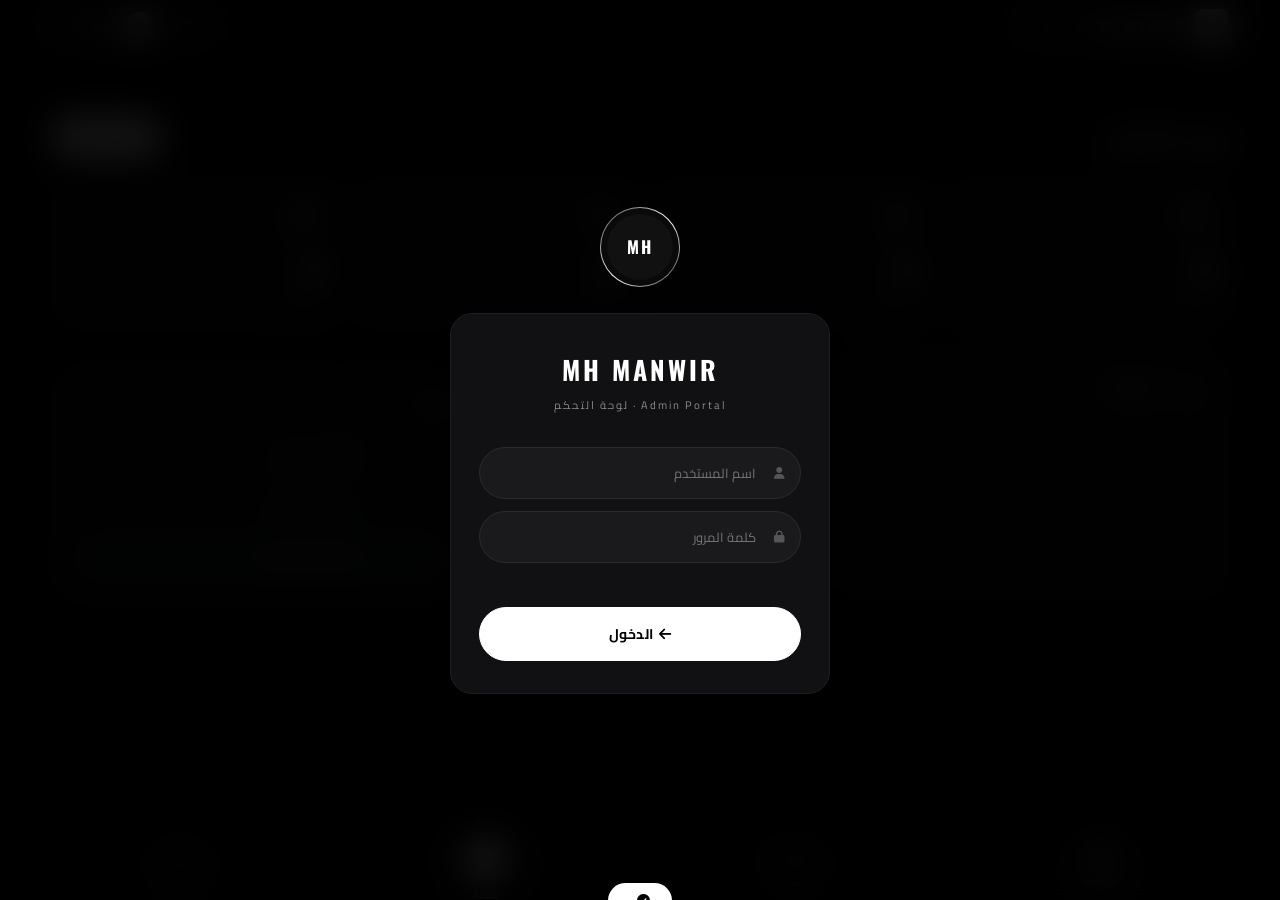
==== commit 844c99b3: "Update admin.html" ====
--- a/admin.html
+++ b/admin.html
@@ -1,1822 +1,1938 @@
 <!DOCTYPE html>
 <html lang="ar" dir="rtl">
 <head>
-  <meta charset="UTF-8"/>
-  <meta name="viewport" content="width=device-width, initial-scale=1.0, viewport-fit=cover"/>
-  <title>MH MANWIR — لوحة التحكم</title>
-  <link rel="manifest" href="/manifest.json"/>
-  <meta name="theme-color" content="#050507"/>
-  <meta name="apple-mobile-web-app-capable" content="yes"/>
-  <meta name="apple-mobile-web-app-status-bar-style" content="black-translucent"/>
-  <link rel="preconnect" href="https://fonts.googleapis.com"/>
-  <link rel="preconnect" href="https://fonts.gstatic.com" crossorigin/>
-  <link href="https://fonts.googleapis.com/css2?family=Cairo:wght@300;400;500;600;700;900&family=Tajawal:wght@300;400;500;700;800&family=Oswald:wght@300;400;600;700&display=swap" rel="stylesheet"/>
-  <link rel="stylesheet" href="https://cdnjs.cloudflare.com/ajax/libs/font-awesome/6.5.0/css/all.min.css"/>
-  <script src="https://www.gstatic.com/firebasejs/8.10.1/firebase-app.js"></script>
-  <script src="https://www.gstatic.com/firebasejs/8.10.1/firebase-database.js"></script>
-  <style>
-    *, *::before, *::after { margin: 0; padding: 0; box-sizing: border-box; }
-
-    :root {
-      --bg: #04040a;
-      --bg2: #060610;
-      --surface: rgba(255,255,255,0.025);
-      --surface2: rgba(255,255,255,0.05);
-      --surface3: rgba(255,255,255,0.08);
-      --border: rgba(255,255,255,0.07);
-      --border2: rgba(255,255,255,0.13);
-      --gold: #c9a84c;
-      --gold2: #e8c97a;
-      --gold3: #f5e0a0;
-      --gold-dim: rgba(201,168,76,0.12);
-      --gold-glow: rgba(201,168,76,0.25);
-      --blue: #4f8ef7;
-      --blue-dim: rgba(79,142,247,0.12);
-      --red: #f05252;
-      --red-dim: rgba(240,82,82,0.12);
-      --green: #34d399;
-      --green-dim: rgba(52,211,153,0.12);
-      --purple: #a78bfa;
-      --text: #eeeef5;
-      --text2: #9090a8;
-      --text3: #52526a;
-      --radius: 18px;
-      --radius-sm: 12px;
-      --radius-xs: 8px;
-      --sidebar-w: 280px;
-      --topbar-h: 68px;
-      --transition: all 0.3s cubic-bezier(0.4, 0, 0.2, 1);
-      --spring: all 0.45s cubic-bezier(0.34, 1.56, 0.64, 1);
-      --shadow-gold: 0 0 40px rgba(201,168,76,0.18);
-      --shadow-card: 0 4px 24px rgba(0,0,0,0.4);
-    }
-
-    html, body { height: 100%; background: var(--bg); }
-    body {
-      font-family: 'Cairo', 'Tajawal', sans-serif;
-      color: var(--text);
-      direction: rtl;
-      text-align: right;
-      overflow-x: hidden;
-      -webkit-font-smoothing: antialiased;
-    }
-
-    ::-webkit-scrollbar { width: 3px; height: 3px; }
-    ::-webkit-scrollbar-track { background: transparent; }
-    ::-webkit-scrollbar-thumb { background: rgba(201,168,76,0.2); border-radius: 3px; }
-
-    a { text-decoration: none; color: inherit; }
-    button { background: none; border: none; cursor: pointer; font-family: inherit; }
-    input, textarea, select { font-family: inherit; }
-
-    /* ══════ NOISE TEXTURE OVERLAY ══════ */
-    body::after {
-      content: '';
-      position: fixed; inset: 0;
-      background-image: url("data:image/svg+xml,%3Csvg viewBox='0 0 256 256' xmlns='http://www.w3.org/2000/svg'%3E%3Cfilter id='noise'%3E%3CfeTurbulence type='fractalNoise' baseFrequency='0.9' numOctaves='4' stitchTiles='stitch'/%3E%3C/filter%3E%3Crect width='100%25' height='100%25' filter='url(%23noise)' opacity='1'/%3E%3C/svg%3E");
-      opacity: 0.025;
-      pointer-events: none;
-      z-index: 9999;
-    }
-
-    /* ══════ AMBIENT MESH ══════ */
-    .ambient { position: fixed; inset: 0; pointer-events: none; z-index: 0; overflow: hidden; }
-    .amb { position: absolute; border-radius: 50%; filter: blur(140px); }
-    .amb-1 { width: 700px; height: 700px; background: radial-gradient(circle, rgba(201,168,76,0.12), transparent 70%); top: -250px; right: -200px; animation: amb-drift 22s ease-in-out infinite; }
-    .amb-2 { width: 600px; height: 600px; background: radial-gradient(circle, rgba(79,142,247,0.08), transparent 70%); bottom: -200px; left: -150px; animation: amb-drift 28s ease-in-out infinite reverse; }
-    .amb-3 { width: 400px; height: 400px; background: radial-gradient(circle, rgba(167,139,250,0.05), transparent 70%); top: 40%; left: 30%; animation: amb-drift 18s ease-in-out infinite 5s; }
-    @keyframes amb-drift { 0%,100%{transform:translate(0,0) scale(1)} 33%{transform:translate(-40px,60px) scale(1.05)} 66%{transform:translate(50px,-30px) scale(0.97)} }
-
-    /* ══════ GEOMETRIC LINES ══════ */
-    .geo-lines {
-      position: fixed; inset: 0; pointer-events: none; z-index: 0; overflow: hidden; opacity: 0.03;
-    }
-    .geo-lines::before {
-      content: '';
-      position: absolute; inset: 0;
-      background-image:
-        linear-gradient(rgba(201,168,76,0.4) 1px, transparent 1px),
-        linear-gradient(90deg, rgba(201,168,76,0.4) 1px, transparent 1px);
-      background-size: 60px 60px;
-    }
-
-    /* ══════ LOGIN OVERLAY ══════ */
-    .login-overlay {
-      position: fixed; inset: 0;
-      background: rgba(4,4,10,0.96);
-      z-index: 5000;
-      display: flex; align-items: center; justify-content: center;
-      padding: 20px;
-      backdrop-filter: blur(30px) saturate(1.5);
-    }
-    .login-wrap {
-      width: 100%; max-width: 400px;
-      display: flex; flex-direction: column; align-items: center; gap: 0;
-    }
-    .login-emblem {
-      width: 88px; height: 88px;
-      position: relative;
-      margin-bottom: 28px;
-    }
-    .login-emblem-ring {
-      position: absolute; inset: 0;
-      border-radius: 50%;
-      border: 1.5px solid transparent;
-      background: linear-gradient(var(--bg), var(--bg)) padding-box,
-                  linear-gradient(135deg, var(--gold), transparent, var(--gold2)) border-box;
-      animation: ring-spin 8s linear infinite;
-    }
-    @keyframes ring-spin { to { transform: rotate(360deg); } }
-    .login-emblem-inner {
-      position: absolute; inset: 8px;
-      background: linear-gradient(135deg, #1a1408, #0d0d1a);
-      border-radius: 50%;
-      display: flex; align-items: center; justify-content: center;
-      font-family: 'Oswald', sans-serif; font-size: 16px; font-weight: 700;
-      letter-spacing: 2px;
-      background: linear-gradient(135deg, var(--gold), var(--gold2));
-      -webkit-background-clip: text; -webkit-text-fill-color: transparent;
-    }
-    .login-card {
-      width: 100%;
-      background: rgba(255,255,255,0.03);
-      border: 1px solid rgba(201,168,76,0.2);
-      border-radius: 28px;
-      padding: 40px 32px 36px;
-      text-align: center;
-      box-shadow: 0 40px 100px rgba(0,0,0,0.7), 0 0 80px rgba(201,168,76,0.05), inset 0 1px 0 rgba(255,255,255,0.05);
-      animation: loginPop 0.7s cubic-bezier(0.34,1.56,0.64,1) both;
-      position: relative; overflow: hidden;
-    }
-    .login-card::before {
-      content: ''; position: absolute; top: 0; left: 15%; right: 15%; height: 1px;
-      background: linear-gradient(90deg, transparent, rgba(201,168,76,0.7), transparent);
-    }
-    @keyframes loginPop { from { opacity:0; transform: translateY(40px) scale(0.93); } }
-    .login-title {
-      font-family: 'Oswald', sans-serif; font-size: 28px; font-weight: 700;
-      letter-spacing: 5px; color: var(--text); margin-bottom: 4px;
-    }
-    .login-sub { font-size: 11px; color: var(--text3); letter-spacing: 3px; text-transform: uppercase; margin-bottom: 36px; }
-    .login-field {
-      position: relative; margin-bottom: 14px;
-    }
-    .login-field-icon {
-      position: absolute; right: 18px; top: 50%; transform: translateY(-50%);
-      color: var(--text3); font-size: 13px; pointer-events: none;
-      transition: color 0.3s;
-    }
-    .login-field:focus-within .login-field-icon { color: var(--gold); }
-    .login-field input {
-      width: 100%; background: rgba(255,255,255,0.04);
-      border: 1.5px solid rgba(255,255,255,0.08);
-      padding: 15px 48px 15px 18px;
-      border-radius: 100px; color: var(--text);
-      font-size: 14px; outline: none;
-      transition: var(--transition);
-      letter-spacing: 0.3px;
-    }
-    .login-field input:focus {
-      border-color: rgba(201,168,76,0.5);
-      background: rgba(201,168,76,0.04);
-      box-shadow: 0 0 0 4px rgba(201,168,76,0.08);
-    }
-    .login-field input::placeholder { color: var(--text3); }
-    .login-error {
-      min-height: 28px; color: var(--red); font-size: 12px;
-      display: flex; align-items: center; justify-content: center; gap: 6px;
-      margin-top: 10px;
-    }
-
-    /* ══════ BUTTONS ══════ */
-    .btn {
-      display: inline-flex; align-items: center; justify-content: center;
-      gap: 8px; padding: 12px 22px;
-      border-radius: 100px; font-size: 13px; font-weight: 700;
-      transition: var(--transition); white-space: nowrap;
-      position: relative; overflow: hidden; letter-spacing: 0.3px;
-    }
-    .btn::after {
-      content: ''; position: absolute; inset: 0;
-      background: rgba(255,255,255,0.08); opacity: 0;
-      transition: opacity 0.2s;
-    }
-    .btn:hover::after { opacity: 1; }
-    .btn:active { transform: scale(0.96); }
-
-    .btn-gold {
-      background: linear-gradient(135deg, #b8923e, var(--gold), var(--gold2), #b8923e);
-      background-size: 200% 200%; background-position: 0% 50%;
-      color: #0a0800; font-weight: 800;
-      box-shadow: 0 4px 24px rgba(201,168,76,0.4), inset 0 1px 0 rgba(255,255,255,0.3);
-      transition: var(--transition), background-position 0.5s;
-    }
-    .btn-gold:hover {
-      background-position: 100% 50%;
-      box-shadow: 0 8px 32px rgba(201,168,76,0.6), inset 0 1px 0 rgba(255,255,255,0.4);
-      transform: translateY(-2px);
-    }
-    .btn-outline {
-      background: var(--surface2); border: 1px solid var(--border2);
-      color: var(--text2);
-    }
-    .btn-outline:hover { border-color: rgba(255,255,255,0.22); color: var(--text); }
-    .btn-ghost { color: var(--text2); }
-    .btn-ghost:hover { color: var(--text); background: var(--surface2); }
-    .btn-red { background: var(--red-dim); border: 1px solid rgba(240,82,82,0.25); color: var(--red); }
-    .btn-red:hover { background: rgba(240,82,82,0.22); }
-    .btn-green { background: var(--green-dim); border: 1px solid rgba(52,211,153,0.25); color: var(--green); }
-    .btn-green:hover { background: rgba(52,211,153,0.22); }
-    .btn-icon { width: 42px; height: 42px; padding: 0; border-radius: 13px; }
-    .btn-icon-sm { width: 36px; height: 36px; border-radius: 10px; font-size: 12px; }
-    .btn-lg { padding: 16px 32px; font-size: 14px; }
-
-    /* ══════ LAYOUT ══════ */
-    .app-wrapper { display: flex; min-height: 100vh; position: relative; z-index: 1; }
-
-    /* ══════ SIDEBAR ══════ */
-    .sidebar {
-      position: fixed; top: 0; right: 0;
-      width: var(--sidebar-w); height: 100vh;
-      background: rgba(6,6,16,0.92);
-      border-left: 1px solid var(--border);
-      backdrop-filter: blur(30px) saturate(1.8);
-      display: flex; flex-direction: column;
-      z-index: 300;
-      transition: transform 0.38s cubic-bezier(0.4, 0, 0.2, 1);
-      overflow: hidden;
-    }
-    .sidebar::after {
-      content: ''; position: absolute; top: 0; right: 0; width: 1px; height: 100%;
-      background: linear-gradient(to bottom, transparent, rgba(201,168,76,0.3) 30%, rgba(201,168,76,0.3) 70%, transparent);
-      pointer-events: none;
-    }
-
-    .sidebar-header {
-      padding: 24px 20px 20px;
-      border-bottom: 1px solid var(--border);
-      flex-shrink: 0;
-      position: relative;
-    }
-    .sidebar-header::after {
-      content: ''; position: absolute; bottom: 0; left: 20%; right: 20%; height: 1px;
-      background: linear-gradient(90deg, transparent, rgba(201,168,76,0.3), transparent);
-    }
-    .sidebar-brand { display: flex; align-items: center; gap: 14px; }
-    .brand-logo {
-      width: 48px; height: 48px; flex-shrink: 0; position: relative;
-      border-radius: 15px;
-      background: linear-gradient(135deg, #1a1208, #0e0e1e);
-      border: 1px solid rgba(201,168,76,0.3);
-      display: flex; align-items: center; justify-content: center;
-      box-shadow: 0 4px 20px rgba(201,168,76,0.2), inset 0 1px 0 rgba(255,255,255,0.05);
-    }
-    .brand-logo-text {
-      font-family: 'Oswald', sans-serif; font-size: 12px; font-weight: 700;
-      letter-spacing: 1px;
-      background: linear-gradient(135deg, var(--gold), var(--gold2));
-      -webkit-background-clip: text; -webkit-text-fill-color: transparent;
-    }
-    .brand-text { flex: 1; }
-    .brand-name {
-      font-family: 'Oswald', sans-serif; font-size: 18px; font-weight: 700;
-      letter-spacing: 4px; color: var(--text); line-height: 1;
-    }
-    .brand-sub { font-size: 9px; color: var(--text3); letter-spacing: 2px; margin-top: 4px; text-transform: uppercase; }
-
-    .sidebar-nav { flex: 1; padding: 16px 12px; overflow-y: auto; }
-    .nav-section-label {
-      font-size: 9px; font-weight: 700; letter-spacing: 3px;
-      color: var(--text3); padding: 8px 8px 6px; margin-bottom: 4px;
-      text-transform: uppercase;
-    }
-    .nav-item {
-      display: flex; align-items: center; gap: 12px;
-      padding: 12px 14px; margin: 2px 0;
-      color: var(--text2); font-size: 13.5px; font-weight: 600;
-      cursor: pointer; border-radius: 14px;
-      transition: var(--transition); position: relative;
-    }
-    .nav-item-icon {
-      width: 38px; height: 38px; border-radius: 11px; flex-shrink: 0;
-      display: flex; align-items: center; justify-content: center;
-      font-size: 14px; background: transparent; transition: var(--transition);
-    }
-    .nav-item:hover { color: var(--text); background: var(--surface2); }
-    .nav-item:hover .nav-item-icon { background: var(--surface3); }
-    .nav-item.active {
-      color: var(--gold);
-      background: linear-gradient(135deg, rgba(201,168,76,0.1), rgba(201,168,76,0.04));
-      border: 1px solid rgba(201,168,76,0.15);
-    }
-    .nav-item.active .nav-item-icon {
-      background: rgba(201,168,76,0.15);
-      box-shadow: 0 0 16px rgba(201,168,76,0.15);
-    }
-    .nav-item.active::before {
-      content: ''; position: absolute; right: 0; top: 20%; bottom: 20%;
-      width: 3px; border-radius: 3px 0 0 3px;
-      background: linear-gradient(to bottom, var(--gold), var(--gold2));
-      box-shadow: 0 0 12px rgba(201,168,76,0.6);
-    }
-    .nav-badge {
-      margin-right: auto;
-      background: var(--red); color: white; font-size: 10px; font-weight: 900;
-      min-width: 20px; height: 20px; padding: 0 5px; border-radius: 100px;
-      display: none; align-items: center; justify-content: center;
-      box-shadow: 0 0 10px rgba(240,82,82,0.5);
-      animation: badge-pulse 2s ease-in-out infinite;
-    }
-    @keyframes badge-pulse { 0%,100%{box-shadow:0 0 10px rgba(240,82,82,0.5)} 50%{box-shadow:0 0 20px rgba(240,82,82,0.8)} }
-
-    .nav-divider { height: 1px; background: var(--border); margin: 12px 8px; }
-
-    .sidebar-footer {
-      padding: 16px 18px; border-top: 1px solid var(--border); flex-shrink: 0;
-    }
-    .sidebar-user { display: flex; align-items: center; gap: 11px; }
-    .user-avatar {
-      width: 40px; height: 40px; border-radius: 50%; flex-shrink: 0;
-      background: linear-gradient(135deg, var(--gold), var(--gold2));
-      display: flex; align-items: center; justify-content: center;
-      font-size: 14px; font-weight: 900; color: #0a0800;
-      box-shadow: 0 0 16px rgba(201,168,76,0.3);
-    }
-    .user-info { flex: 1; }
-    .user-name { font-size: 13px; font-weight: 700; color: var(--text); }
-    .user-role { font-size: 10px; color: var(--text3); margin-top: 1px; }
-    .logout-btn {
-      width: 34px; height: 34px; border-radius: 10px; color: var(--text3); font-size: 13px;
-      display: flex; align-items: center; justify-content: center; transition: var(--transition);
-    }
-    .logout-btn:hover { color: var(--red); background: var(--red-dim); }
-
-    /* ══════ OVERLAY ══════ */
-    .overlay-blur {
-      position: fixed; inset: 0; background: rgba(0,0,0,0.65);
-      backdrop-filter: blur(6px); z-index: 200; display: none;
-    }
-    .overlay-blur.active { display: block; }
-
-    /* ══════ MAIN ══════ */
-    .main { flex: 1; margin-right: var(--sidebar-w); min-height: 100vh; display: flex; flex-direction: column; }
-
-    /* ══════ TOPBAR ══════ */
-    .topbar {
-      height: var(--topbar-h);
-      background: rgba(6,6,16,0.8);
-      border-bottom: 1px solid var(--border);
-      backdrop-filter: blur(24px) saturate(1.5);
-      display: flex; align-items: center; justify-content: space-between;
-      padding: 0 28px;
-      position: sticky; top: 0; z-index: 100; flex-shrink: 0;
-    }
-    .topbar-right { display: flex; align-items: center; gap: 14px; }
-    .hamburger {
-      display: none; width: 44px; height: 44px; border-radius: 13px;
-      background: var(--surface2); border: 1px solid var(--border);
-      color: var(--text2); font-size: 16px;
-      align-items: center; justify-content: center;
-    }
-    .topbar-title {
-      font-family: 'Oswald', sans-serif; font-size: 20px; font-weight: 600;
-      letter-spacing: 2px; color: var(--text);
-    }
-    .topbar-actions { display: flex; align-items: center; gap: 10px; }
-    .topbar-chip {
-      display: flex; align-items: center; gap: 8px;
-      background: var(--surface2); border: 1px solid var(--border);
-      border-radius: 100px; padding: 8px 14px;
-      font-size: 12px; color: var(--text2);
-    }
-    .status-dot {
-      width: 7px; height: 7px; border-radius: 50%; background: var(--green);
-      box-shadow: 0 0 10px var(--green);
-      animation: status-blink 2.5s ease-in-out infinite;
-    }
-    @keyframes status-blink { 0%,100%{opacity:1;box-shadow:0 0 10px var(--green)} 50%{opacity:0.5;box-shadow:0 0 4px var(--green)} }
-
-    /* ══════ PAGE CONTENT ══════ */
-    .page-content { padding: 30px 28px; flex: 1; max-width: 1260px; }
-    .section { display: none; animation: sectionIn 0.4s cubic-bezier(0.4,0,0.2,1) both; }
-    .section.active { display: block; }
-    @keyframes sectionIn { from { opacity:0; transform:translateY(16px); } }
-
-    .page-header {
-      display: flex; align-items: center; justify-content: space-between;
-      margin-bottom: 28px; gap: 14px; flex-wrap: wrap;
-    }
-    .page-title {
-      font-family: 'Oswald', sans-serif; font-size: 26px; font-weight: 700;
-      letter-spacing: 1px; line-height: 1;
-    }
-    .page-title span {
-      background: linear-gradient(135deg, var(--gold), var(--gold2));
-      -webkit-background-clip: text; -webkit-text-fill-color: transparent;
-    }
-
-    /* ══════ GLASS CARDS ══════ */
-    .card {
-      background: rgba(255,255,255,0.028);
-      border: 1px solid var(--border);
-      border-radius: var(--radius); padding: 24px;
-      position: relative; overflow: hidden;
-      transition: border-color 0.3s, box-shadow 0.3s;
-      margin-bottom: 0;
-    }
-    .card:hover { border-color: rgba(255,255,255,0.1); }
-    .card::before {
-      content: ''; position: absolute; top: 0; left: 20%; right: 20%; height: 1px;
-      background: linear-gradient(90deg, transparent, rgba(255,255,255,0.05), transparent);
-    }
-    .card + .card, .card-gap { margin-top: 18px; }
-
-    .card-header { display: flex; align-items: center; gap: 12px; margin-bottom: 20px; }
-    .card-icon {
-      width: 38px; height: 38px; border-radius: 11px; flex-shrink: 0;
-      background: var(--gold-dim); border: 1px solid rgba(201,168,76,0.18);
-      display: flex; align-items: center; justify-content: center;
-      color: var(--gold); font-size: 14px;
-    }
-    .card-title { font-size: 14px; font-weight: 700; color: var(--text); }
-    .card-subtitle { font-size: 11px; color: var(--text3); margin-top: 2px; }
-
-    /* ══════ STAT CARDS ══════ */
-    .stats-grid {
-      display: grid; grid-template-columns: repeat(auto-fit, minmax(190px, 1fr));
-      gap: 16px; margin-bottom: 26px;
-    }
-    .stat-card {
-      background: rgba(255,255,255,0.025);
-      border: 1px solid var(--border);
-      border-radius: 20px; padding: 22px 20px;
-      display: flex; flex-direction: column;
-      position: relative; overflow: hidden;
-      transition: var(--transition); cursor: default;
-    }
-    .stat-card:hover { transform: translateY(-3px); }
-    .stat-card::before {
-      content: ''; position: absolute; top: 0; left: 20%; right: 20%; height: 1px;
-      opacity: 0.6;
-    }
-    .stat-card.gold::before { background: linear-gradient(90deg,transparent,var(--gold),transparent); }
-    .stat-card.blue::before { background: linear-gradient(90deg,transparent,var(--blue),transparent); }
-    .stat-card.green::before { background: linear-gradient(90deg,transparent,var(--green),transparent); }
-    .stat-card.red::before { background: linear-gradient(90deg,transparent,var(--red),transparent); }
-
-    .stat-card::after {
-      content: ''; position: absolute; bottom: -20px; left: -20px;
-      width: 100px; height: 100px; border-radius: 50%; opacity: 0.08;
-    }
-    .stat-card.gold::after { background: var(--gold); }
-    .stat-card.blue::after { background: var(--blue); }
-    .stat-card.green::after { background: var(--green); }
-    .stat-card.red::after { background: var(--red); }
-
-    .stat-card.gold:hover { border-color: rgba(201,168,76,0.3); box-shadow: 0 8px 30px rgba(201,168,76,0.08); }
-    .stat-card.blue:hover { border-color: rgba(79,142,247,0.3); box-shadow: 0 8px 30px rgba(79,142,247,0.08); }
-    .stat-card.green:hover { border-color: rgba(52,211,153,0.3); box-shadow: 0 8px 30px rgba(52,211,153,0.08); }
-    .stat-card.red:hover { border-color: rgba(240,82,82,0.3); box-shadow: 0 8px 30px rgba(240,82,82,0.08); }
-
-    .stat-icon {
-      width: 44px; height: 44px; border-radius: 13px; flex-shrink: 0;
-      display: flex; align-items: center; justify-content: center;
-      font-size: 17px; margin-bottom: 16px;
-    }
-    .stat-card.gold .stat-icon { background: var(--gold-dim); color: var(--gold); border: 1px solid rgba(201,168,76,0.15); }
-    .stat-card.blue .stat-icon { background: var(--blue-dim); color: var(--blue); border: 1px solid rgba(79,142,247,0.15); }
-    .stat-card.green .stat-icon { background: var(--green-dim); color: var(--green); border: 1px solid rgba(52,211,153,0.15); }
-    .stat-card.red .stat-icon { background: var(--red-dim); color: var(--red); border: 1px solid rgba(240,82,82,0.15); }
-
-    .stat-value {
-      font-family: 'Oswald', sans-serif; font-size: 38px; font-weight: 700;
-      line-height: 1; margin-bottom: 6px;
-      transition: var(--transition);
-    }
-    .stat-card.gold .stat-value { color: var(--gold); }
-    .stat-card.blue .stat-value { color: var(--blue); }
-    .stat-card.green .stat-value { color: var(--green); }
-    .stat-card.red .stat-value { color: var(--red); }
-    .stat-label { font-size: 12px; color: var(--text2); font-weight: 600; }
-
-    /* ══════ FORMS ══════ */
-    .add-product-grid {
-      display: grid; grid-template-columns: 1fr 390px; gap: 20px; align-items: start;
-    }
-    .form-col { display: flex; flex-direction: column; gap: 18px; }
-
-    .field { margin-bottom: 18px; }
-    .field:last-child { margin-bottom: 0; }
-    .field label {
-      display: block; font-size: 11.5px; font-weight: 700;
-      color: var(--text2); margin-bottom: 9px; letter-spacing: 0.5px; text-transform: uppercase;
-    }
-    .f-input, .f-textarea, .f-select {
-      width: 100%; background: rgba(255,255,255,0.04);
-      border: 1.5px solid var(--border);
-      padding: 13px 16px; border-radius: 12px;
-      color: var(--text); font-size: 14px; outline: none;
-      transition: var(--transition);
-    }
-    .f-input::placeholder, .f-textarea::placeholder { color: var(--text3); }
-    .f-input:focus, .f-textarea:focus, .f-select:focus {
-      border-color: rgba(201,168,76,0.5);
-      background: rgba(201,168,76,0.04);
-      box-shadow: 0 0 0 4px rgba(201,168,76,0.07);
-    }
-    .f-textarea { resize: vertical; min-height: 80px; line-height: 1.6; }
-    .f-select { appearance: none; cursor: pointer; }
-    .field-row { display: grid; grid-template-columns: 1fr 1fr; gap: 14px; }
-    .field-row-3 { display: grid; grid-template-columns: 1fr 1fr 1fr; gap: 12px; }
-
-    /* ══════ INVENTORY ══════ */
-    .inventory-grid { display: grid; grid-template-columns: 1fr 1fr; gap: 14px; margin-bottom: 14px; }
-    .inventory-box {
-      background: rgba(255,255,255,0.03);
-      border: 1px solid var(--border);
-      border-radius: 14px; padding: 16px;
-      position: relative; overflow: hidden;
-      transition: border-color 0.3s;
-    }
-    .inventory-box:focus-within { border-color: rgba(201,168,76,0.4); }
-    .inventory-box.real { border-color: rgba(201,168,76,0.15); background: rgba(201,168,76,0.03); }
-    .inv-label {
-      font-size: 10px; font-weight: 700; letter-spacing: 1px;
-      text-transform: uppercase; margin-bottom: 10px;
-      display: flex; align-items: center; gap: 8px;
-    }
-    .inventory-box.real .inv-label { color: var(--gold); }
-    .inventory-box:not(.real) .inv-label { color: var(--text3); }
-    .inv-badge {
-      background: rgba(255,200,0,0.1); color: #e8c86a;
-      font-size: 8px; padding: 2px 7px; border-radius: 100px;
-      border: 1px solid rgba(255,200,0,0.2); letter-spacing: 0.5px;
-    }
-    .inv-hidden-badge {
-      background: var(--blue-dim); color: var(--blue);
-      font-size: 8px; padding: 2px 7px; border-radius: 100px;
-      border: 1px solid rgba(79,142,247,0.2);
-    }
-    .inv-input {
-      width: 100%; background: transparent; border: none;
-      color: var(--text); font-size: 28px; font-weight: 700;
-      font-family: 'Oswald', sans-serif; outline: none; letter-spacing: -0.5px;
-    }
-    .inv-input::-webkit-outer-spin-button, .inv-input::-webkit-inner-spin-button { -webkit-appearance: none; }
-
-    /* ══════ TOGGLE SWITCH ══════ */
-    .toggle-row {
-      display: flex; align-items: center; justify-content: space-between;
-      padding: 14px 0; border-top: 1px solid var(--border); margin-top: 4px;
-    }
-    .toggle-info { display: flex; flex-direction: column; gap: 3px; }
-    .toggle-label { font-size: 13px; font-weight: 700; color: var(--text); }
-    .toggle-desc { font-size: 11px; color: var(--text3); }
-    .toggle-switch { position: relative; display: inline-block; width: 54px; height: 29px; flex-shrink: 0; }
-    .toggle-switch input { opacity: 0; width: 0; height: 0; }
-    .toggle-track {
-      position: absolute; inset: 0;
-      background: rgba(255,255,255,0.08);
-      border: 1.5px solid var(--border2);
-      border-radius: 100px; cursor: pointer; transition: var(--transition);
-    }
-    .toggle-thumb {
-      content: ''; position: absolute;
-      height: 21px; width: 21px; right: 3px; top: 2px;
-      background: var(--text3); border-radius: 50%;
-      transition: var(--spring); pointer-events: none;
-    }
-    .toggle-switch input:checked ~ .toggle-track {
-      background: linear-gradient(135deg, var(--gold), var(--gold2));
-      border-color: var(--gold); box-shadow: 0 0 20px rgba(201,168,76,0.4);
-    }
-    .toggle-switch input:checked ~ .toggle-track .toggle-thumb {
-      transform: translateX(-25px); background: #0a0800;
-    }
-
-    /* ══════ COLORS & SIZES ══════ */
-    .colors-wrap { display: flex; flex-wrap: wrap; gap: 8px; margin-bottom: 14px; min-height: 10px; }
-    .color-tag {
-      display: flex; align-items: center; gap: 7px;
-      background: var(--surface2); border: 1px solid var(--border2);
-      border-radius: 100px; padding: 5px 10px 5px 5px;
-      font-size: 12px; font-weight: 600; color: var(--text);
-      animation: tagPop 0.3s var(--spring) both;
-    }
-    @keyframes tagPop { from { opacity:0; transform:scale(0.6) } }
-    .color-swatch { width: 22px; height: 22px; border-radius: 50%; border: 2px solid rgba(255,255,255,0.2); flex-shrink: 0; }
-    .tag-remove {
-      width: 18px; height: 18px; border-radius: 50%;
-      background: rgba(255,255,255,0.08); color: var(--text3);
-      display: flex; align-items: center; justify-content: center;
-      font-size: 9px; cursor: pointer; transition: var(--transition);
-    }
-    .tag-remove:hover { background: var(--red-dim); color: var(--red); }
-    .add-color-row { display: flex; align-items: center; gap: 8px; flex-wrap: wrap; }
-    .color-picker-row { display: flex; align-items: center; gap: 6px; }
-    input[type="color"] { width: 38px; height: 38px; border: none; padding: 2px; border-radius: 11px; cursor: pointer; background: none; }
-    .color-hex-input {
-      width: 92px; background: var(--surface2); border: 1px solid var(--border2);
-      padding: 9px 10px; border-radius: 9px;
-      color: var(--text); font-size: 12px; font-family: monospace; outline: none;
-    }
-    .color-name-input { flex: 1; min-width: 100px; }
-
-    .sizes-wrap { display: flex; flex-wrap: wrap; gap: 8px; margin-bottom: 14px; }
-    .size-chip {
-      padding: 8px 16px; border-radius: 100px;
-      background: var(--surface2); border: 1.5px solid var(--border);
-      font-size: 12px; font-weight: 700; color: var(--text2);
-      cursor: pointer; transition: var(--spring); user-select: none;
-      letter-spacing: 0.5px;
-    }
-    .size-chip:hover { border-color: var(--border2); color: var(--text); }
-    .size-chip.active {
-      background: var(--gold-dim); border-color: var(--gold);
-      color: var(--gold); box-shadow: 0 0 14px rgba(201,168,76,0.18);
-    }
-    .custom-size-row { display: flex; gap: 8px; align-items: center; }
-
-    /* ══════ UPLOAD ZONE ══════ */
-    .upload-zone {
-      border: 2px dashed rgba(255,255,255,0.1); border-radius: var(--radius);
-      padding: 32px 20px; text-align: center; cursor: pointer;
-      transition: var(--transition); position: relative; overflow: hidden;
-    }
-    .upload-zone::before {
-      content: ''; position: absolute; inset: 0;
-      background: radial-gradient(circle at center, rgba(201,168,76,0.06), transparent 70%);
-      opacity: 0; transition: opacity 0.3s;
-    }
-    .upload-zone:hover { border-color: rgba(201,168,76,0.5); }
-    .upload-zone:hover::before { opacity: 1; }
-    .upload-zone:hover .upload-icon { color: var(--gold); transform: translateY(-4px) scale(1.1); }
-    .upload-icon { font-size: 30px; color: var(--text3); margin-bottom: 12px; transition: var(--transition); display: block; }
-    .upload-zone p { font-size: 13px; color: var(--text2); font-weight: 600; margin-bottom: 4px; }
-    .upload-zone small { font-size: 11px; color: var(--text3); }
-
-    .thumbnails-grid { display: grid; grid-template-columns: repeat(5, 1fr); gap: 8px; margin-top: 14px; }
-    .thumb-item {
-      aspect-ratio: 1; border-radius: 11px; overflow: hidden;
-      position: relative; background: var(--surface2);
-      border: 1px solid var(--border);
-      transition: var(--transition);
-    }
-    .thumb-item:hover { transform: scale(1.03); }
-    .thumb-item img { width: 100%; height: 100%; object-fit: cover; }
-    .thumb-status {
-      position: absolute; bottom: 0; left: 0; right: 0; padding: 4px;
-      font-size: 9px; font-weight: 700; text-align: center;
-      display: flex; align-items: center; justify-content: center; gap: 3px;
-    }
-    .thumb-status.loading { background: rgba(0,0,0,0.75); color: var(--text2); }
-    .thumb-status.success { background: rgba(52,211,153,0.85); color: #002010; }
-    .thumb-status.error { background: rgba(240,82,82,0.85); color: white; }
-
-    /* ══════ PREVIEW ══════ */
-    .preview-wrap {
-      background: rgba(255,255,255,0.02); border: 1px solid var(--border);
-      border-radius: 14px; overflow: hidden;
-    }
-    .preview-img-area {
-      aspect-ratio: 4/3; background: rgba(255,255,255,0.03);
-      display: flex; align-items: center; justify-content: center;
-      position: relative; overflow: hidden;
-    }
-    .preview-img-area img { width: 100%; height: 100%; object-fit: cover; }
-    .preview-placeholder { color: var(--text3); font-size: 30px; }
-    .preview-info { padding: 16px; }
-    .preview-name { font-size: 15px; font-weight: 700; color: var(--text); margin-bottom: 7px; }
-    .preview-prices { display: flex; align-items: center; gap: 10px; }
-    .preview-price { font-family: 'Oswald', sans-serif; font-size: 20px; color: var(--gold); font-weight: 700; }
-    .preview-old { font-size: 12px; color: var(--text3); text-decoration: line-through; }
-    .preview-colors { display: flex; gap: 6px; margin-top: 10px; flex-wrap: wrap; }
-
-    /* ══════ PRODUCTS LIST ══════ */
-    .products-grid { display: flex; flex-direction: column; gap: 10px; }
-    .product-row {
-      display: flex; align-items: center; gap: 16px;
-      padding: 14px 18px;
-      background: rgba(255,255,255,0.025);
-      border: 1px solid var(--border);
-      border-radius: 14px; transition: var(--transition);
-      animation: rowIn 0.35s cubic-bezier(0.4,0,0.2,1) both;
-    }
-    @keyframes rowIn { from { opacity:0; transform:translateX(-12px) } }
-    .product-row:hover { background: rgba(255,255,255,0.045); border-color: var(--border2); }
-    .product-thumb {
-      width: 58px; height: 58px; border-radius: 12px;
-      object-fit: cover; flex-shrink: 0;
-      background: var(--surface2); border: 1px solid var(--border);
-    }
-    .product-info { flex: 1; min-width: 0; }
-    .product-name {
-      font-size: 14px; font-weight: 700; color: var(--text);
-      white-space: nowrap; overflow: hidden; text-overflow: ellipsis;
-      margin-bottom: 5px;
-    }
-    .product-meta { display: flex; align-items: center; gap: 10px; flex-wrap: wrap; }
-    .product-price { font-family: 'Oswald', sans-serif; font-size: 15px; color: var(--gold); font-weight: 700; }
-    .product-qty-badge {
-      display: inline-flex; align-items: center; gap: 5px;
-      font-size: 11px; padding: 3px 9px; border-radius: 100px;
-      background: var(--surface2); border: 1px solid var(--border);
-      color: var(--text2);
-    }
-    .qty-hidden { background: var(--red-dim); border-color: rgba(240,82,82,0.2); color: var(--red); }
-    .product-actions { display: flex; gap: 8px; flex-shrink: 0; }
-
-    /* ══════ ORDERS TABLE ══════ */
-    .table-wrap { overflow-x: auto; border-radius: var(--radius-sm); }
-    .admin-table { width: 100%; border-collapse: collapse; }
-    .admin-table th, .admin-table td {
-      padding: 14px 16px; text-align: right; white-space: nowrap;
-    }
-    .admin-table th {
-      font-size: 10.5px; font-weight: 700; letter-spacing: 1.5px;
-      color: var(--text3); text-transform: uppercase;
-      background: rgba(255,255,255,0.02);
-      border-bottom: 1px solid var(--border);
-    }
-    .admin-table td {
-      font-size: 13px; color: var(--text2);
-      border-bottom: 1px solid rgba(255,255,255,0.04);
-      transition: background 0.2s;
-    }
-    .admin-table tr:hover td { background: rgba(255,255,255,0.025); }
-    .admin-table tr:last-child td { border-bottom: none; }
-    .order-badge {
-      display: inline-flex; align-items: center; gap: 5px;
-      padding: 4px 11px; border-radius: 100px; font-size: 11px; font-weight: 700;
-    }
-    .badge-new { background: var(--blue-dim); color: var(--blue); border: 1px solid rgba(79,142,247,0.25); }
-    .badge-done { background: var(--green-dim); color: var(--green); border: 1px solid rgba(52,211,153,0.25); }
-
-    /* ══════ DASH GRID ══════ */
-    .dash-grid { display: grid; grid-template-columns: 1fr 1fr; gap: 18px; }
-
-    /* ══════ FORM ACTIONS ══════ */
-    .form-actions {
-      display: flex; justify-content: flex-end; gap: 10px;
-      padding-top: 22px; border-top: 1px solid var(--border); margin-top: 6px;
-    }
-
-    /* ══════ EXTRA IMGS ══════ */
-    .extra-imgs-label {
-      display: block; font-size: 11px; font-weight: 700; letter-spacing: 0.5px;
-      color: var(--text3); text-transform: uppercase; margin: 14px 0 7px;
-    }
-
-    /* ══════ TOAST ══════ */
-    .toast {
-      position: fixed; bottom: 28px; left: 50%;
-      transform: translateX(-50%) translateY(90px);
-      background: rgba(12,12,22,0.96);
-      border: 1px solid var(--border2);
-      backdrop-filter: blur(24px);
-      padding: 14px 22px; border-radius: 100px;
-      display: flex; align-items: center; gap: 11px;
-      font-size: 13px; font-weight: 600; color: var(--text);
-      z-index: 9999; transition: transform 0.45s cubic-bezier(0.34,1.56,0.64,1);
-      box-shadow: 0 12px 40px rgba(0,0,0,0.6);
-      min-width: 220px; justify-content: center;
-    }
-    .toast.show { transform: translateX(-50%) translateY(0); }
-    .toast.success i { color: var(--green); }
-    .toast.error i { color: var(--red); }
-
-    /* ══════ MODALS ══════ */
-    .modal-overlay {
-      position: fixed; inset: 0; background: rgba(0,0,0,0.75);
-      backdrop-filter: blur(10px) saturate(1.5); z-index: 8000;
-      display: none; align-items: center; justify-content: center; padding: 20px;
-    }
-    .modal-overlay.open { display: flex; }
-    .modal-box {
-      background: rgba(10,10,22,0.98);
-      border: 1px solid var(--border2);
-      border-radius: 24px; padding: 32px;
-      width: 100%; max-width: 440px;
-      box-shadow: 0 40px 100px rgba(0,0,0,0.8);
-      animation: modalIn 0.4s cubic-bezier(0.34,1.56,0.64,1) both;
-      position: relative; overflow: hidden;
-    }
-    .modal-box::before {
-      content: ''; position: absolute; top: 0; left: 20%; right: 20%; height: 1px;
-      background: linear-gradient(90deg, transparent, rgba(255,255,255,0.08), transparent);
-    }
-    @keyframes modalIn { from { opacity:0; transform:scale(0.88) translateY(24px) } }
-    .modal-box h3 {
-      font-family: 'Oswald', sans-serif; font-size: 21px; font-weight: 700;
-      color: var(--text); margin-bottom: 12px; letter-spacing: 1px;
-    }
-    .modal-box p { font-size: 14px; color: var(--text2); margin-bottom: 26px; line-height: 1.7; }
-    .modal-actions { display: flex; gap: 10px; justify-content: flex-end; }
-    .modal-detail { display: flex; flex-direction: column; gap: 10px; margin-bottom: 22px; }
-    .detail-row {
-      display: flex; gap: 10px; padding: 11px 14px;
-      background: var(--surface); border-radius: 10px; font-size: 13px;
-    }
-    .detail-label { color: var(--text3); font-weight: 700; flex-shrink: 0; }
-    .detail-value { color: var(--text); }
-
-    /* ══════ EMPTY STATE ══════ */
-    .empty-state {
-      text-align: center; padding: 56px 20px; color: var(--text3);
-    }
-    .empty-state i { font-size: 44px; margin-bottom: 16px; display: block; opacity: 0.5; }
-    .empty-state p { font-size: 14px; font-weight: 600; }
-
-    /* ══════ QUICK ACTION BTNS ══════ */
-    .quick-action {
-      display: flex; align-items: center; gap: 14px;
-      padding: 14px 16px; border-radius: 14px;
-      background: var(--surface); border: 1px solid var(--border);
-      cursor: pointer; transition: var(--transition); width: 100%;
-      font-size: 13.5px; font-weight: 600; color: var(--text2);
-    }
-    .quick-action:hover { background: var(--surface2); border-color: var(--border2); color: var(--text); }
-    .qa-icon {
-      width: 36px; height: 36px; border-radius: 10px; flex-shrink: 0;
-      display: flex; align-items: center; justify-content: center; font-size: 14px;
-    }
-    .qa-arrow { margin-right: auto; opacity: 0.4; transition: var(--transition); font-size: 11px; }
-    .quick-action:hover .qa-arrow { opacity: 0.8; transform: translateX(-3px); }
-
-    /* ══════ DIVIDER ══════ */
-    .divider { height: 1px; background: var(--border); margin: 6px 0; }
-
-    /* ══════ MOBILE ══════ */
-    @media (max-width: 900px) {
-      .sidebar { transform: translateX(100%); }
-      .sidebar.open { transform: translateX(0); box-shadow: -30px 0 80px rgba(0,0,0,0.9); }
-      .main { margin-right: 0; }
-      .hamburger { display: flex; }
-      .topbar-status-text { display: none; }
-      .page-content { padding: 20px 16px; }
-      .add-product-grid { grid-template-columns: 1fr; }
-      .stats-grid { grid-template-columns: 1fr 1fr; }
-      .dash-grid { grid-template-columns: 1fr; }
-      .field-row { grid-template-columns: 1fr; }
-      .field-row-3 { grid-template-columns: 1fr; }
-      .thumbnails-grid { grid-template-columns: repeat(4, 1fr); }
-      .inventory-grid { grid-template-columns: 1fr 1fr; }
-    }
-    @media (max-width: 520px) {
-      .stats-grid { grid-template-columns: 1fr 1fr; gap: 12px; }
-      .stat-value { font-size: 30px; }
-      .thumbnails-grid { grid-template-columns: repeat(3, 1fr); }
-      .admin-table th:nth-child(4), .admin-table td:nth-child(4),
-      .admin-table th:nth-child(5), .admin-table td:nth-child(5) { display: none; }
-    }
-  </style>
+    <meta charset="UTF-8"/>
+    <meta name="viewport" content="width=device-width, initial-scale=1.0, viewport-fit=cover"/>
+    <title>MH MANWIR — لوحة التحكم</title>
+    <link rel="manifest" href="/manifest.json"/>
+    <meta name="theme-color" content="#08080a"/>
+    <meta name="apple-mobile-web-app-capable" content="yes"/>
+    <meta name="apple-mobile-web-app-status-bar-style" content="black-translucent"/>
+    <link rel="preconnect" href="https://fonts.googleapis.com"/>
+    <link rel="preconnect" href="https://fonts.gstatic.com" crossorigin/>
+    <link href="https://fonts.googleapis.com/css2?family=Cairo:wght@300;400;500;600;700;900&family=Tajawal:wght@300;400;500;700;800&family=Oswald:wght@600;700&display=swap" rel="stylesheet"/>
+    <link rel="stylesheet" href="https://cdnjs.cloudflare.com/ajax/libs/font-awesome/6.5.0/css/all.min.css"/>
+    <script src="https://www.gstatic.com/firebasejs/8.10.1/firebase-app.js">
+    </script>
+    <script src="https://www.gstatic.com/firebasejs/8.10.1/firebase-database.js">
+    </script>
+    <style>
+        *,
+        *::before,
+        *::after {
+            margin: 0;
+            padding: 0;
+            box-sizing: border-box;
+        }
+
+        :root {
+            --bg: #08080a;
+            --surface: #111113;
+            --surface2: #161618;
+            --surface3: #1c1c1f;
+            --border: #1e1e22;
+            --border-light: #2a2a2f;
+            --text: #f1f1f3;
+            --text-secondary: #8b8b8e;
+            --text-muted: #5c5c60;
+            --accent: #ffffff;
+            --accent-dim: #d4d4d8;
+            --red: #e53935;
+            --red-bg: rgba(229, 57, 53, 0.15);
+            --red-border: rgba(229, 57, 53, 0.35);
+            --green: #4caf50;
+            --green-bg: rgba(76, 175, 80, 0.12);
+            --green-border: rgba(76, 175, 80, 0.3);
+            --radius-lg: 18px;
+            --radius-md: 14px;
+            --radius-sm: 10px;
+            --radius-xs: 8px;
+            --radius-full: 100px;
+            --header-h: 52px;
+            --bottom-nav-h: 62px;
+            --transition-fast: 0.18s ease;
+            --transition-smooth: 0.28s cubic-bezier(0.4, 0, 0.2, 1);
+            --spring: 0.4s cubic-bezier(0.34, 1.56, 0.64, 1);
+            --shadow-sm: 0 1px 3px rgba(0, 0, 0, 0.4);
+            --shadow-md: 0 4px 16px rgba(0, 0, 0, 0.5);
+            --shadow-lg: 0 12px 40px rgba(0, 0, 0, 0.6);
+        }
+
+        html {
+            height: 100%;
+            overflow: hidden;
+        }
+        body {
+            height: 100%;
+            font-family: 'Cairo', 'Tajawal', sans-serif;
+            color: var(--text);
+            direction: rtl;
+            text-align: right;
+            background: var(--bg);
+            -webkit-font-smoothing: antialiased;
+            -webkit-tap-highlight-color: transparent;
+            overflow: hidden;
+            display: flex;
+            flex-direction: column;
+        }
+
+        ::-webkit-scrollbar {
+            width: 3px;
+            height: 3px;
+        }
+        ::-webkit-scrollbar-track {
+            background: transparent;
+        }
+        ::-webkit-scrollbar-thumb {
+            background: rgba(255, 255, 255, 0.1);
+            border-radius: 4px;
+        }
+
+        a {
+            text-decoration: none;
+            color: inherit;
+        }
+        button {
+            background: none;
+            border: none;
+            cursor: pointer;
+            font-family: inherit;
+            color: inherit;
+            -webkit-tap-highlight-color: transparent;
+        }
+        input,
+        textarea,
+        select {
+            font-family: inherit;
+        }
+
+        /* ══════ LOGIN OVERLAY ══════ */
+        .login-overlay {
+            position: fixed;
+            inset: 0;
+            background: rgba(0, 0, 0, 0.92);
+            z-index: 5000;
+            display: flex;
+            align-items: center;
+            justify-content: center;
+            padding: 5vw;
+            backdrop-filter: blur(16px);
+            -webkit-backdrop-filter: blur(16px);
+        }
+        .login-wrap {
+            width: 100%;
+            max-width: 380px;
+            display: flex;
+            flex-direction: column;
+            align-items: center;
+            gap: 0;
+        }
+        .login-emblem {
+            width: 80px;
+            height: 80px;
+            position: relative;
+            margin-bottom: 26px;
+            flex-shrink: 0;
+        }
+        .login-emblem-ring {
+            position: absolute;
+            inset: 0;
+            border-radius: 50%;
+            border: 1.5px solid transparent;
+            background: linear-gradient(#0a0a0a, #0a0a0a) padding-box,
+                linear-gradient(135deg, #444, #fff, #444) border-box;
+            animation: ring-spin 8s linear infinite;
+        }
+        @keyframes ring-spin {
+            to {
+                transform: rotate(360deg);
+            }
+        }
+        .login-emblem-inner {
+            position: absolute;
+            inset: 7px;
+            background: #111;
+            border-radius: 50%;
+            display: flex;
+            align-items: center;
+            justify-content: center;
+            font-family: 'Oswald', sans-serif;
+            font-size: 17px;
+            font-weight: 700;
+            color: white;
+            letter-spacing: 2px;
+        }
+        .login-card {
+            width: 100%;
+            background: var(--surface);
+            border: 1px solid var(--border);
+            border-radius: 22px;
+            padding: 36px 28px 32px;
+            text-align: center;
+            box-shadow: var(--shadow-lg);
+            animation: loginPop 0.7s cubic-bezier(0.34, 1.56, 0.64, 1) both;
+        }
+        @keyframes loginPop {
+            from {
+                opacity: 0;
+                transform: translateY(36px) scale(0.93);
+            }
+        }
+        .login-title {
+            font-family: 'Oswald', sans-serif;
+            font-size: 26px;
+            font-weight: 700;
+            letter-spacing: 3px;
+            color: #fff;
+            margin-bottom: 6px;
+        }
+        .login-sub {
+            font-size: 11px;
+            color: var(--text-secondary);
+            letter-spacing: 2px;
+            margin-bottom: 32px;
+        }
+        .login-field {
+            position: relative;
+            margin-bottom: 12px;
+        }
+        .login-field-icon {
+            position: absolute;
+            right: 16px;
+            top: 50%;
+            transform: translateY(-50%);
+            color: #555;
+            font-size: 12px;
+            pointer-events: none;
+            transition: var(--transition-fast);
+        }
+        .login-field:focus-within .login-field-icon {
+            color: #fff;
+        }
+        .login-field input {
+            width: 100%;
+            background: #1a1a1d;
+            border: 1px solid var(--border-light);
+            padding: 13px 44px 13px 16px;
+            border-radius: var(--radius-full);
+            color: #fff;
+            font-size: 13px;
+            outline: none;
+            transition: var(--transition-smooth);
+        }
+        .login-field input:focus {
+            border-color: #fff;
+            background: #1e1e22;
+            box-shadow: 0 0 0 3px rgba(255, 255, 255, 0.05);
+        }
+        .login-error {
+            min-height: 26px;
+            color: var(--red);
+            font-size: 11px;
+            display: flex;
+            align-items: center;
+            justify-content: center;
+            gap: 5px;
+            margin-top: 8px;
+        }
+
+        /* ══════ BUTTONS ══════ */
+        .btn {
+            display: inline-flex;
+            align-items: center;
+            justify-content: center;
+            gap: 6px;
+            padding: 9px 18px;
+            border-radius: var(--radius-full);
+            font-size: 12.5px;
+            font-weight: 700;
+            transition: var(--transition-fast);
+            white-space: nowrap;
+            cursor: pointer;
+            letter-spacing: 0.2px;
+            -webkit-tap-highlight-color: transparent;
+            user-select: none;
+        }
+        .btn:active {
+            transform: scale(0.96);
+        }
+        .btn-black {
+            background: #fff;
+            color: #000;
+            border: 1px solid #fff;
+        }
+        .btn-black:hover {
+            background: #e8e8e8;
+            border-color: #e8e8e8;
+        }
+        .btn-outline {
+            background: transparent;
+            border: 1px solid var(--border-light);
+            color: #ccc;
+        }
+        .btn-outline:hover {
+            border-color: #fff;
+            color: #fff;
+            background: rgba(255, 255, 255, 0.03);
+        }
+        .btn-ghost {
+            color: #888;
+            background: transparent;
+        }
+        .btn-ghost:hover {
+            color: #fff;
+            background: rgba(255, 255, 255, 0.04);
+        }
+        .btn-red {
+            background: var(--red-bg);
+            border: 1px solid var(--red-border);
+            color: var(--red);
+        }
+        .btn-red:hover {
+            background: rgba(229, 57, 53, 0.25);
+        }
+        .btn-green {
+            background: var(--green-bg);
+            border: 1px solid var(--green-border);
+            color: var(--green);
+        }
+        .btn-green:hover {
+            background: rgba(76, 175, 80, 0.2);
+        }
+        .btn-icon {
+            width: 38px;
+            height: 38px;
+            padding: 0;
+            border-radius: var(--radius-sm);
+        }
+        .btn-icon-sm {
+            width: 32px;
+            height: 32px;
+            border-radius: var(--radius-xs);
+            font-size: 12px;
+        }
+        .btn-lg {
+            padding: 13px 26px;
+            font-size: 14px;
+        }
+        .btn-full {
+            width: 100%;
+        }
+
+        /* ══════ APP SHELL ══════ */
+        .app-shell {
+            display: flex;
+            flex-direction: column;
+            height: 100%;
+            width: 100vw;
+            max-width: 100vw;
+            overflow: hidden;
+            position: relative;
+        }
+
+        /* ══════ TOP HEADER ══════ */
+        .top-header {
+            flex-shrink: 0;
+            height: var(--header-h);
+            background: #0c0c0e;
+            border-bottom: 1px solid #1a1a1d;
+            display: flex;
+            align-items: center;
+            justify-content: space-between;
+            padding: 0 4vw;
+            gap: 3vw;
+            z-index: 300;
+            width: 100%;
+        }
+        .header-left {
+            display: flex;
+            align-items: center;
+            gap: 10px;
+            min-width: 0;
+            flex-shrink: 1;
+        }
+        .header-logo {
+            width: 34px;
+            height: 34px;
+            background: #fff;
+            border-radius: var(--radius-xs);
+            display: flex;
+            align-items: center;
+            justify-content: center;
+            font-family: 'Oswald', sans-serif;
+            font-size: 13px;
+            font-weight: 700;
+            color: #000;
+            flex-shrink: 0;
+        }
+        .header-brand {
+            font-family: 'Oswald', sans-serif;
+            font-size: 15px;
+            font-weight: 700;
+            letter-spacing: 1.5px;
+            color: #fff;
+            white-space: nowrap;
+            overflow: hidden;
+            text-overflow: ellipsis;
+        }
+        .header-title {
+            font-size: 12px;
+            font-weight: 600;
+            color: #aaa;
+            white-space: nowrap;
+            overflow: hidden;
+            text-overflow: ellipsis;
+            max-width: 35vw;
+        }
+        .header-right {
+            display: flex;
+            align-items: center;
+            gap: 10px;
+            flex-shrink: 0;
+        }
+        .header-store-btn {
+            width: 34px;
+            height: 34px;
+            border-radius: var(--radius-xs);
+            display: flex;
+            align-items: center;
+            justify-content: center;
+            color: #999;
+            font-size: 14px;
+            transition: var(--transition-fast);
+        }
+        .header-store-btn:hover {
+            color: #fff;
+            background: rgba(255, 255, 255, 0.06);
+        }
+        .header-user {
+            display: flex;
+            align-items: center;
+            gap: 8px;
+            background: #161618;
+            padding: 5px 10px 5px 6px;
+            border-radius: var(--radius-full);
+            cursor: default;
+        }
+        .header-avatar {
+            width: 28px;
+            height: 28px;
+            border-radius: 50%;
+            background: #fff;
+            color: #000;
+            display: flex;
+            align-items: center;
+            justify-content: center;
+            font-weight: 900;
+            font-size: 11px;
+            flex-shrink: 0;
+        }
+        .header-username {
+            font-size: 11px;
+            font-weight: 700;
+            color: #fff;
+            white-space: nowrap;
+        }
+        .header-logout {
+            width: 28px;
+            height: 28px;
+            border-radius: 50%;
+            color: #777;
+            font-size: 12px;
+            display: flex;
+            align-items: center;
+            justify-content: center;
+            transition: var(--transition-fast);
+            flex-shrink: 0;
+        }
+        .header-logout:hover {
+            color: var(--red);
+            background: rgba(229, 57, 53, 0.15);
+        }
+
+        /* ══════ MAIN CONTENT ══════ */
+        .main-content {
+            flex: 1;
+            overflow-y: auto;
+            overflow-x: hidden;
+            width: 100%;
+            padding-bottom: calc(var(--bottom-nav-h) + 16px);
+            -webkit-overflow-scrolling: touch;
+        }
+        .page-content {
+            padding: 5vw 4vw 2vw;
+            max-width: 100%;
+            width: 100%;
+            margin: 0 auto;
+        }
+
+        /* ══════ BOTTOM NAVIGATION ══════ */
+        .bottom-nav {
+            flex-shrink: 0;
+            height: var(--bottom-nav-h);
+            background: #0c0c0e;
+            border-top: 1px solid #1a1a1d;
+            display: flex;
+            align-items: center;
+            justify-content: space-around;
+            padding: 0 2vw;
+            padding-bottom: env(safe-area-inset-bottom, 0);
+            z-index: 300;
+            width: 100%;
+            position: relative;
+        }
+        .bottom-nav-item {
+            display: flex;
+            flex-direction: column;
+            align-items: center;
+            justify-content: center;
+            gap: 3px;
+            padding: 6px 2vw;
+            border-radius: var(--radius-sm);
+            color: #666;
+            font-size: 10px;
+            font-weight: 600;
+            transition: var(--transition-smooth);
+            cursor: pointer;
+            user-select: none;
+            -webkit-tap-highlight-color: transparent;
+            position: relative;
+            min-width: 0;
+            flex: 1;
+            max-width: 22vw;
+        }
+        .bottom-nav-item i {
+            font-size: 18px;
+            transition: var(--transition-smooth);
+        }
+        .bottom-nav-item span {
+            white-space: nowrap;
+            overflow: hidden;
+            text-overflow: ellipsis;
+            max-width: 100%;
+        }
+        .bottom-nav-item.active {
+            color: #fff;
+        }
+        .bottom-nav-item.active i {
+            transform: translateY(-1px);
+        }
+        .bottom-nav-item.nav-add {
+            position: relative;
+            color: #aaa;
+        }
+        .bottom-nav-item.nav-add .add-circle {
+            width: 44px;
+            height: 44px;
+            background: #fff;
+            border-radius: 50%;
+            display: flex;
+            align-items: center;
+            justify-content: center;
+            color: #000;
+            font-size: 18px;
+            margin-bottom: 2px;
+            transition: var(--spring);
+            box-shadow: 0 2px 12px rgba(255, 255, 255, 0.2);
+        }
+        .bottom-nav-item.nav-add:active .add-circle {
+            transform: scale(0.9);
+        }
+        .bottom-nav-item.nav-add.active {
+            color: #fff;
+        }
+        .bottom-nav-item.nav-add.active .add-circle {
+            box-shadow: 0 4px 20px rgba(255, 255, 255, 0.35);
+        }
+        .nav-badge {
+            position: absolute;
+            top: 2px;
+            right: 50%;
+            transform: translateX(50%) translateX(14px);
+            background: var(--red);
+            color: #fff;
+            font-size: 9px;
+            font-weight: 700;
+            min-width: 17px;
+            height: 17px;
+            border-radius: 20px;
+            display: flex;
+            align-items: center;
+            justify-content: center;
+            padding: 0 5px;
+            line-height: 1;
+        }
+
+        /* ══════ SECTIONS ══════ */
+        .section {
+            display: none;
+            animation: sectionIn 0.28s ease both;
+            width: 100%;
+        }
+        .section.active {
+            display: block;
+        }
+        @keyframes sectionIn {
+            from {
+                opacity: 0;
+                transform: translateY(10px);
+            }
+        }
+        .page-header {
+            display: flex;
+            align-items: center;
+            justify-content: space-between;
+            margin-bottom: 20px;
+            gap: 10px;
+            flex-wrap: wrap;
+        }
+        .page-title {
+            font-family: 'Oswald', sans-serif;
+            font-size: 22px;
+            font-weight: 600;
+            letter-spacing: 1px;
+            color: #fff;
+        }
+
+        /* ══════ CARDS ══════ */
+        .card {
+            background: var(--surface);
+            border: 1px solid var(--border);
+            border-radius: var(--radius-lg);
+            padding: 20px;
+            box-shadow: var(--shadow-sm);
+            width: 100%;
+            max-width: 100%;
+        }
+        .card+.card {
+            margin-top: 14px;
+        }
+        .card-header {
+            display: flex;
+            align-items: center;
+            gap: 10px;
+            margin-bottom: 16px;
+        }
+        .card-icon {
+            width: 34px;
+            height: 34px;
+            border-radius: var(--radius-sm);
+            background: #1c1c1f;
+            display: flex;
+            align-items: center;
+            justify-content: center;
+            color: #fff;
+            font-size: 13px;
+            flex-shrink: 0;
+        }
+        .card-title {
+            font-size: 13px;
+            font-weight: 700;
+            color: #fff;
+        }
+        .card-subtitle {
+            font-size: 10px;
+            color: var(--text-secondary);
+            margin-top: 1px;
+        }
+
+        /* ══════ STATS ══════ */
+        .stats-grid {
+            display: grid;
+            grid-template-columns: repeat(auto-fit, minmax(150px, 1fr));
+            gap: 12px;
+            margin-bottom: 20px;
+            width: 100%;
+        }
+        .stat-card {
+            background: var(--surface);
+            border: 1px solid var(--border);
+            border-radius: var(--radius-md);
+            padding: 16px 14px;
+            display: flex;
+            flex-direction: column;
+            box-shadow: var(--shadow-sm);
+            transition: var(--transition-smooth);
+            min-width: 0;
+        }
+        .stat-card:hover {
+            transform: translateY(-2px);
+            border-color: #333;
+        }
+        .stat-icon {
+            width: 38px;
+            height: 38px;
+            border-radius: var(--radius-sm);
+            display: flex;
+            align-items: center;
+            justify-content: center;
+            font-size: 15px;
+            margin-bottom: 12px;
+            background: #1c1c1f;
+            color: #fff;
+        }
+        .stat-value {
+            font-family: 'Oswald', sans-serif;
+            font-size: 30px;
+            font-weight: 700;
+            color: #fff;
+        }
+        .stat-label {
+            font-size: 10px;
+            color: var(--text-secondary);
+            font-weight: 600;
+            margin-top: 3px;
+        }
+
+        /* ══════ FORMS ══════ */
+        .field {
+            margin-bottom: 14px;
+            width: 100%;
+        }
+        .field label {
+            display: block;
+            font-size: 10px;
+            font-weight: 700;
+            color: var(--text-secondary);
+            margin-bottom: 5px;
+            text-transform: uppercase;
+            letter-spacing: 0.5px;
+        }
+        .f-input,
+        .f-textarea,
+        .f-select {
+            width: 100%;
+            background: #1a1a1d;
+            border: 1px solid var(--border-light);
+            padding: 10px 14px;
+            border-radius: var(--radius-sm);
+            color: #fff;
+            font-size: 13px;
+            outline: none;
+            transition: var(--transition-fast);
+            max-width: 100%;
+        }
+        .f-input:focus,
+        .f-textarea:focus,
+        .f-select:focus {
+            border-color: #fff;
+            background: #1e1e22;
+            box-shadow: 0 0 0 3px rgba(255, 255, 255, 0.04);
+        }
+        .f-textarea {
+            resize: vertical;
+            min-height: 65px;
+        }
+        .field-row {
+            display: grid;
+            grid-template-columns: 1fr 1fr;
+            gap: 10px;
+            width: 100%;
+        }
+        .field-row-3 {
+            display: grid;
+            grid-template-columns: 1fr 1fr 1fr;
+            gap: 8px;
+            width: 100%;
+        }
+
+        /* ══════ ADD PRODUCT GRID ══════ */
+        .add-product-grid {
+            display: grid;
+            grid-template-columns: minmax(0, 1fr) minmax(260px, 30%);
+            gap: 16px;
+            width: 100%;
+            align-items: start;
+        }
+        .form-col {
+            display: flex;
+            flex-direction: column;
+            gap: 14px;
+            min-width: 0;
+        }
+
+        /* ══════ INVENTORY ══════ */
+        .inventory-grid {
+            display: grid;
+            grid-template-columns: 1fr 1fr;
+            gap: 10px;
+            margin-bottom: 10px;
+            width: 100%;
+        }
+        .inventory-box {
+            background: #1a1a1d;
+            border: 1px solid var(--border-light);
+            border-radius: var(--radius-sm);
+            padding: 13px;
+            min-width: 0;
+        }
+        .inventory-box.real {
+            border-color: #444;
+            background: #1c1c1f;
+        }
+        .inv-label {
+            font-size: 9px;
+            font-weight: 700;
+            letter-spacing: 0.5px;
+            color: #888;
+            margin-bottom: 7px;
+            display: flex;
+            align-items: center;
+            gap: 5px;
+        }
+        .inventory-box.real .inv-label {
+            color: #bbb;
+        }
+        .inv-badge {
+            background: #222;
+            color: #999;
+            font-size: 8px;
+            padding: 2px 7px;
+            border-radius: var(--radius-full);
+        }
+        .inv-hidden-badge {
+            background: #222;
+            color: #777;
+        }
+        .inv-input {
+            width: 100%;
+            background: transparent;
+            border: none;
+            color: #fff;
+            font-size: 22px;
+            font-weight: 700;
+            font-family: 'Oswald', sans-serif;
+            outline: none;
+        }
+
+        /* ══════ TOGGLE ══════ */
+        .toggle-row {
+            display: flex;
+            align-items: center;
+            justify-content: space-between;
+            padding: 8px 0;
+            width: 100%;
+        }
+        .toggle-info {
+            display: flex;
+            flex-direction: column;
+            gap: 1px;
+        }
+        .toggle-label {
+            font-size: 12px;
+            font-weight: 700;
+            color: #ddd;
+        }
+        .toggle-desc {
+            font-size: 10px;
+            color: var(--text-secondary);
+        }
+        .toggle-switch {
+            position: relative;
+            width: 48px;
+            height: 26px;
+            flex-shrink: 0;
+        }
+        .toggle-switch input {
+            opacity: 0;
+            width: 0;
+            height: 0;
+        }
+        .toggle-track {
+            position: absolute;
+            inset: 0;
+            background: #333;
+            border-radius: var(--radius-full);
+            transition: var(--transition-fast);
+        }
+        .toggle-thumb {
+            position: absolute;
+            height: 18px;
+            width: 18px;
+            right: 4px;
+            top: 4px;
+            background: #fff;
+            border-radius: 50%;
+            transition: var(--transition-fast);
+        }
+        .toggle-switch input:checked~.toggle-track {
+            background: #fff;
+        }
+        .toggle-switch input:checked~.toggle-track .toggle-thumb {
+            transform: translateX(-22px);
+            background: #000;
+        }
+
+        /* ══════ COLORS ══════ */
+        .colors-wrap {
+            display: flex;
+            flex-wrap: wrap;
+            gap: 6px;
+            margin-bottom: 8px;
+        }
+        .color-tag {
+            display: flex;
+            align-items: center;
+            gap: 5px;
+            background: #1c1c1f;
+            border: 1px solid #2a2a2f;
+            border-radius: var(--radius-full);
+            padding: 3px 9px 3px 3px;
+            font-size: 11px;
+            font-weight: 600;
+            color: #ddd;
+        }
+        .color-swatch {
+            width: 18px;
+            height: 18px;
+            border-radius: 50%;
+            border: 1px solid rgba(255, 255, 255, 0.15);
+        }
+        .tag-remove {
+            width: 16px;
+            height: 16px;
+            border-radius: 50%;
+            background: #333;
+            color: #999;
+            display: flex;
+            align-items: center;
+            justify-content: center;
+            font-size: 8px;
+            cursor: pointer;
+            transition: var(--transition-fast);
+        }
+        .tag-remove:hover {
+            background: #5c2020;
+            color: var(--red);
+        }
+        .add-color-row {
+            display: flex;
+            align-items: center;
+            gap: 6px;
+            flex-wrap: wrap;
+        }
+        .color-picker-row {
+            display: flex;
+            align-items: center;
+            gap: 5px;
+        }
+        input[type="color"] {
+            width: 34px;
+            height: 34px;
+            border: none;
+            border-radius: var(--radius-xs);
+            cursor: pointer;
+            background: transparent;
+        }
+        .color-hex-input {
+            width: 70px;
+            background: #1a1a1d;
+            border: 1px solid var(--border-light);
+            padding: 7px 9px;
+            border-radius: var(--radius-xs);
+            font-size: 11px;
+            font-family: monospace;
+            color: #fff;
+        }
+        .color-name-input {
+            flex: 1;
+            min-width: 90px;
+        }
+
+        /* ══════ SIZES ══════ */
+        .sizes-wrap {
+            display: flex;
+            flex-wrap: wrap;
+            gap: 7px;
+            margin-bottom: 6px;
+        }
+        .size-chip {
+            padding: 6px 13px;
+            border-radius: var(--radius-full);
+            background: #1c1c1f;
+            border: 1px solid #2a2a2f;
+            font-size: 11px;
+            font-weight: 700;
+            color: #999;
+            cursor: pointer;
+            user-select: none;
+            transition: var(--transition-fast);
+        }
+        .size-chip.active {
+            background: #fff;
+            color: #000;
+            border-color: #fff;
+        }
+        .custom-size-row {
+            display: flex;
+            gap: 7px;
+        }
+        .custom-size-row .f-input {
+            width: 100px;
+            flex-shrink: 0;
+        }
+
+        /* ══════ UPLOAD ══════ */
+        .upload-zone {
+            border: 2px dashed #2a2a2f;
+            border-radius: var(--radius-md);
+            padding: 24px 4vw;
+            text-align: center;
+            cursor: pointer;
+            transition: var(--transition-fast);
+            width: 100%;
+        }
+        .upload-zone:hover {
+            border-color: #fff;
+            background: rgba(255, 255, 255, 0.02);
+        }
+        .upload-icon {
+            font-size: 26px;
+            color: #555;
+            margin-bottom: 8px;
+        }
+        .thumbnails-grid {
+            display: grid;
+            grid-template-columns: repeat(5, 1fr);
+            gap: 7px;
+            margin-top: 10px;
+            width: 100%;
+        }
+        .thumb-item {
+            aspect-ratio: 1;
+            border-radius: var(--radius-xs);
+            overflow: hidden;
+            background: #1a1a1d;
+            border: 1px solid #2a2a2f;
+            min-width: 0;
+        }
+        .thumb-item img {
+            width: 100%;
+            height: 100%;
+            object-fit: cover;
+        }
+        .thumb-status {
+            font-size: 8px;
+            text-align: center;
+            padding: 1px;
+            color: #888;
+        }
+        .preview-wrap {
+            background: #1a1a1d;
+            border: 1px solid var(--border-light);
+            border-radius: var(--radius-sm);
+            overflow: hidden;
+            width: 100%;
+        }
+        .preview-img-area {
+            aspect-ratio: 4/3;
+            background: #111;
+            display: flex;
+            align-items: center;
+            justify-content: center;
+            position: relative;
+        }
+        .preview-img-area img {
+            width: 100%;
+            height: 100%;
+            object-fit: cover;
+            position: absolute;
+            inset: 0;
+        }
+
+        /* ══════ PRODUCTS LIST ══════ */
+        .products-grid {
+            display: flex;
+            flex-direction: column;
+            gap: 7px;
+            width: 100%;
+        }
+        .product-row {
+            display: flex;
+            align-items: center;
+            gap: 12px;
+            padding: 11px 14px;
+            background: #141416;
+            border: 1px solid #1e1e22;
+            border-radius: var(--radius-sm);
+            transition: var(--transition-fast);
+            width: 100%;
+            min-width: 0;
+        }
+        .product-row:hover {
+            background: #1a1a1d;
+            border-color: #2a2a2f;
+        }
+        .product-thumb {
+            width: 46px;
+            height: 46px;
+            border-radius: var(--radius-xs);
+            object-fit: cover;
+            background: #222;
+            flex-shrink: 0;
+        }
+        .product-info {
+            flex: 1;
+            min-width: 0;
+            overflow: hidden;
+        }
+        .product-name {
+            font-size: 12px;
+            font-weight: 700;
+            white-space: nowrap;
+            overflow: hidden;
+            text-overflow: ellipsis;
+            color: #fff;
+        }
+        .product-price {
+            font-family: 'Oswald', sans-serif;
+            font-size: 14px;
+            font-weight: 700;
+            color: #fff;
+        }
+        .product-meta {
+            display: flex;
+            gap: 8px;
+            align-items: center;
+            margin-top: 3px;
+            flex-wrap: wrap;
+        }
+        .product-qty-badge {
+            font-size: 10px;
+            background: #1e1e22;
+            padding: 2px 7px;
+            border-radius: 20px;
+            color: #999;
+            display: inline-flex;
+            align-items: center;
+            gap: 3px;
+        }
+        .product-actions {
+            display: flex;
+            gap: 5px;
+            flex-shrink: 0;
+        }
+        .empty-state {
+            text-align: center;
+            color: #555;
+            padding: 20px;
+            font-size: 13px;
+        }
+
+        /* ══════ TABLE ══════ */
+        .table-wrap {
+            overflow-x: auto;
+            width: 100%;
+            -webkit-overflow-scrolling: touch;
+        }
+        .admin-table {
+            width: 100%;
+            border-collapse: collapse;
+            min-width: 600px;
+        }
+        .admin-table th,
+        .admin-table td {
+            padding: 9px 12px;
+            text-align: right;
+            white-space: nowrap;
+        }
+        .admin-table th {
+            font-size: 9px;
+            font-weight: 700;
+            color: #777;
+            border-bottom: 1px solid #222;
+        }
+        .admin-table td {
+            font-size: 11px;
+            border-bottom: 1px solid #1a1a1d;
+            color: #ddd;
+        }
+        .order-badge {
+            padding: 3px 10px;
+            border-radius: 20px;
+            font-size: 9px;
+            font-weight: 700;
+            display: inline-flex;
+            align-items: center;
+            gap: 3px;
+        }
+        .badge-new {
+            background: #1e1e22;
+            color: #ccc;
+        }
+        .badge-done {
+            background: var(--green-bg);
+            color: var(--green);
+        }
+
+        /* ══════ DASH GRID ══════ */
+        .dash-grid {
+            display: grid;
+            grid-template-columns: 1fr 1fr;
+            gap: 14px;
+            width: 100%;
+        }
+        .form-actions {
+            display: flex;
+            justify-content: flex-end;
+            gap: 8px;
+            padding-top: 14px;
+            border-top: 1px solid #1e1e22;
+            margin-top: 6px;
+            flex-wrap: wrap;
+        }
+
+        /* ══════ TOAST ══════ */
+        .toast {
+            position: fixed;
+            bottom: calc(var(--bottom-nav-h) + 20px);
+            left: 50%;
+            transform: translateX(-50%) translateY(100px);
+            background: #fff;
+            color: #000;
+            padding: 11px 22px;
+            border-radius: var(--radius-full);
+            font-size: 12px;
+            font-weight: 700;
+            z-index: 9999;
+            transition: transform 0.35s cubic-bezier(0.34, 1.56, 0.64, 1);
+            display: flex;
+            align-items: center;
+            gap: 7px;
+            box-shadow: var(--shadow-lg);
+            white-space: nowrap;
+        }
+        .toast.show {
+            transform: translateX(-50%) translateY(0);
+        }
+        .toast i {
+            font-size: 13px;
+        }
+
+        /* ══════ MODALS ══════ */
+        .modal-overlay {
+            position: fixed;
+            inset: 0;
+            background: rgba(0, 0, 0, 0.75);
+            backdrop-filter: blur(6px);
+            -webkit-backdrop-filter: blur(6px);
+            z-index: 8000;
+            display: none;
+            align-items: center;
+            justify-content: center;
+            padding: 5vw;
+        }
+        .modal-overlay.open {
+            display: flex;
+        }
+        .modal-box {
+            background: #141416;
+            border-radius: var(--radius-lg);
+            padding: 22px;
+            width: 100%;
+            max-width: 380px;
+            box-shadow: var(--shadow-lg);
+            animation: modalIn 0.3s ease;
+            border: 1px solid #222;
+        }
+        @keyframes modalIn {
+            from {
+                opacity: 0;
+                transform: scale(0.9);
+            }
+        }
+        .modal-box h3 {
+            font-size: 16px;
+            font-weight: 700;
+            margin-bottom: 10px;
+            color: #fff;
+        }
+        .modal-box p {
+            font-size: 12px;
+            color: #aaa;
+            margin-bottom: 16px;
+        }
+
+        /* ══════ RESPONSIVE ══════ */
+        @media (max-width: 860px) {
+            .add-product-grid {
+                grid-template-columns: 1fr;
+            }
+            .dash-grid {
+                grid-template-columns: 1fr;
+            }
+            .stats-grid {
+                grid-template-columns: 1fr 1fr;
+                gap: 8px;
+            }
+            .field-row {
+                grid-template-columns: 1fr;
+                gap: 8px;
+            }
+            .field-row-3 {
+                grid-template-columns: 1fr 1fr;
+                gap: 6px;
+            }
+            .thumbnails-grid {
+                grid-template-columns: repeat(4, 1fr);
+            }
+            .inventory-grid {
+                grid-template-columns: 1fr 1fr;
+            }
+            .page-content {
+                padding: 4vw 3vw 3vw;
+            }
+            .page-title {
+                font-size: 19px;
+            }
+            .stat-value {
+                font-size: 26px;
+            }
+            .bottom-nav-item {
+                font-size: 9px;
+                padding: 4px 1.5vw;
+            }
+            .bottom-nav-item i {
+                font-size: 16px;
+            }
+            .bottom-nav-item.nav-add .add-circle {
+                width: 40px;
+                height: 40px;
+                font-size: 16px;
+            }
+        }
+        @media (max-width: 480px) {
+            .stats-grid {
+                grid-template-columns: 1fr 1fr;
+                gap: 6px;
+            }
+            .stat-value {
+                font-size: 24px;
+            }
+            .stat-card {
+                padding: 12px 10px;
+            }
+            .thumbnails-grid {
+                grid-template-columns: repeat(3, 1fr);
+            }
+            .header-brand {
+                font-size: 13px;
+            }
+            .header-title {
+                display: none;
+            }
+            .page-title {
+                font-size: 17px;
+            }
+            .bottom-nav-item span {
+                font-size: 8px;
+            }
+            .bottom-nav-item i {
+                font-size: 15px;
+            }
+            .bottom-nav-item.nav-add .add-circle {
+                width: 36px;
+                height: 36px;
+                font-size: 15px;
+            }
+            .product-actions {
+                flex-direction: column;
+                gap: 3px;
+            }
+            .btn-icon {
+                width: 34px;
+                height: 34px;
+            }
+            .btn-icon-sm {
+                width: 28px;
+                height: 28px;
+                font-size: 10px;
+            }
+            .inventory-grid {
+                grid-template-columns: 1fr;
+                gap: 6px;
+            }
+            .header-user {
+                padding: 3px 8px 3px 4px;
+            }
+            .header-username {
+                font-size: 10px;
+            }
+        }
+    </style>
 </head>
 <body>
 
-<!-- AMBIENT -->
-<div class="ambient">
-  <div class="amb amb-1"></div>
-  <div class="amb amb-2"></div>
-  <div class="amb amb-3"></div>
-</div>
-<div class="geo-lines"></div>
-
-<!-- LOGIN OVERLAY -->
-<div class="login-overlay" id="loginOverlay">
-  <div class="login-wrap">
-    <div class="login-emblem">
-      <div class="login-emblem-ring"></div>
-      <div class="login-emblem-inner">MH</div>
+    <!-- LOGIN OVERLAY -->
+    <div class="login-overlay" id="loginOverlay">
+        <div class="login-wrap">
+            <div class="login-emblem">
+                <div class="login-emblem-ring"></div>
+                <div class="login-emblem-inner">MH</div>
+            </div>
+            <div class="login-card">
+                <div class="login-title">MH MANWIR</div>
+                <div class="login-sub">Admin Portal · لوحة التحكم</div>
+                <div class="login-field">
+                    <i class="fas fa-user login-field-icon"></i>
+                    <input type="text" id="loginUsername" placeholder="اسم المستخدم" autocomplete="username" onkeydown="if(event.key==='Enter')attemptLogin()"/>
+                </div>
+                <div class="login-field">
+                    <i class="fas fa-lock login-field-icon"></i>
+                    <input type="password" id="loginPassword" placeholder="كلمة المرور" autocomplete="current-password" onkeydown="if(event.key==='Enter')attemptLogin()"/>
+                </div>
+                <div class="login-error" id="loginError"></div>
+                <button class="btn btn-black btn-lg btn-full" style="margin-top:6px;" onclick="attemptLogin()">
+                    <i class="fas fa-arrow-left"></i> الدخول
+                </button>
+            </div>
+        </div>
     </div>
-    <div class="login-card">
-      <div class="login-title">MH MANWIR</div>
-      <div class="login-sub">Admin Portal · لوحة التحكم</div>
-      <div class="login-field">
-        <i class="fas fa-user login-field-icon"></i>
-        <input type="text" id="loginUsername" placeholder="اسم المستخدم" autocomplete="username" onkeydown="if(event.key==='Enter')attemptLogin()"/>
-      </div>
-      <div class="login-field">
-        <i class="fas fa-lock login-field-icon"></i>
-        <input type="password" id="loginPassword" placeholder="كلمة المرور" autocomplete="current-password" onkeydown="if(event.key==='Enter')attemptLogin()"/>
-      </div>
-      <button class="btn btn-gold btn-lg" style="width:100%;margin-top:8px;" onclick="attemptLogin()">
-        <i class="fas fa-arrow-left"></i> الدخول
-      </button>
-      <div class="login-error" id="loginError"></div>
+
+    <!-- APP SHELL -->
+    <div class="app-shell">
+
+        <!-- TOP HEADER -->
+        <header class="top-header">
+            <div class="header-left">
+                <div class="header-logo">MH</div>
+                <span class="header-brand">MH MANWIR</span>
+                <span class="header-title" id="topbarTitle">لوحة التحكم</span>
+            </div>
+            <div class="header-right">
+                <button class="header-store-btn" title="عرض المتجر" onclick="window.open('/','_blank')">
+                    <i class="fas fa-store"></i>
+                </button>
+                <div class="header-user">
+                    <div class="header-avatar">م</div>
+                    <span class="header-username">مونير</span>
+                    <button class="header-logout" title="تسجيل الخروج" onclick="logout()">
+                        <i class="fas fa-sign-out-alt"></i>
+                    </button>
+                </div>
+            </div>
+        </header>
+
+        <!-- MAIN CONTENT -->
+        <main class="main-content">
+            <div class="page-content">
+
+                <!-- Dashboard Section -->
+                <div class="section active" id="section-dashboard">
+                    <div class="page-header">
+                        <h2 class="page-title">لوحة التحكم</h2>
+                        <button class="btn btn-black" onclick="showSection('add-product')"><i class="fas fa-plus"></i> منتج جديد</button>
+                    </div>
+                    <div class="stats-grid">
+                        <div class="stat-card"><div class="stat-icon"><i class="fas fa-tshirt"></i></div><div class="stat-value" id="statProducts">0</div><div class="stat-label">إجمالي المنتجات</div></div>
+                        <div class="stat-card"><div class="stat-icon"><i class="fas fa-shopping-bag"></i></div><div class="stat-value" id="statOrders">0</div><div class="stat-label">إجمالي الطلبات</div></div>
+                        <div class="stat-card"><div class="stat-icon"><i class="fas fa-bell"></i></div><div class="stat-value" id="statNewOrders">0</div><div class="stat-label">طلبات جديدة</div></div>
+                        <div class="stat-card"><div class="stat-icon"><i class="fas fa-check-circle"></i></div><div class="stat-value" id="statDoneOrders">0</div><div class="stat-label">طلبات منجزة</div></div>
+                    </div>
+                    <div class="dash-grid">
+                        <div class="card">
+                            <div class="card-header"><div class="card-icon"><i class="fas fa-history"></i></div><div><div class="card-title">آخر الطلبات</div><div class="card-subtitle">أحدث 5 طلبات</div></div></div>
+                            <div class="table-wrap"><table class="admin-table"><thead><tr><th>العميل</th><th>الهاتف</th><th>الولاية</th><th>التاريخ</th></tr></thead><tbody id="dashOrdersBody"><tr><td colspan="4"><div class="empty-state">لا توجد طلبات بعد</div></td></tr></tbody></table></div>
+                        </div>
+                        <div class="card">
+                            <div class="card-header"><div class="card-icon"><i class="fas fa-bolt"></i></div><div><div class="card-title">إجراءات سريعة</div></div></div>
+                            <div style="display:flex;flex-direction:column;gap:8px;">
+                                <button class="btn btn-outline" onclick="showSection('add-product')"><i class="fas fa-plus-circle"></i> إضافة منتج</button>
+                                <button class="btn btn-outline" onclick="showSection('orders')"><i class="fas fa-list"></i> عرض الطلبات</button>
+                                <button class="btn btn-green" onclick="markAllDone()"><i class="fas fa-check-double"></i> تعليم الكل كمنجز</button>
+                            </div>
+                        </div>
+                    </div>
+                </div>
+
+                <!-- Add/Edit Product Section -->
+                <div class="section" id="section-add-product">
+                    <div class="page-header">
+                        <h2 class="page-title" id="formTitle">إضافة منتج جديد</h2>
+                        <button class="btn btn-ghost" onclick="resetForm();showSection('products')"><i class="fas fa-arrow-right"></i> العودة</button>
+                    </div>
+                    <div class="add-product-grid">
+                        <div class="form-col">
+                            <div class="card"><div class="card-header"><div class="card-icon"><i class="fas fa-tag"></i></div><div><div class="card-title">معلومات المنتج</div></div></div>
+                                <div class="field"><label>اسم المنتج *</label><input class="f-input" id="pName" placeholder="مثال: قميص كاجوال" oninput="updateLivePreview()"></div>
+                                <div class="field"><label>التصنيف الفرعي</label><input class="f-input" id="pSubtitle" placeholder="MH MANWIR"></div>
+                                <div class="field-row"><div class="field"><label>السعر (دج)</label><input class="f-input" id="pPrice" type="number" oninput="updateLivePreview()"></div><div class="field"><label>السعر الأصلي (دج)</label><input class="f-input" id="pOldPrice" type="number" oninput="updateLivePreview()"></div></div>
+                                <div class="field"><label>الوصف</label><textarea class="f-textarea" id="pDesc" rows="3"></textarea></div>
+                            </div>
+                            <div class="card"><div class="card-header"><div class="card-icon"><i class="fas fa-warehouse"></i></div><div><div class="card-title">المخزون</div></div></div>
+                                <div class="inventory-grid"><div class="inventory-box real"><div class="inv-label"><i class="fas fa-eye-slash"></i> الكمية الحقيقية</div><input class="inv-input" type="number" id="realQuantity" value="0" min="0"></div><div class="inventory-box"><div class="inv-label"><i class="fas fa-eye"></i> الكمية المعروضة</div><input class="inv-input" type="number" id="displayQuantity" value="0" min="0"></div></div>
+                                <div class="toggle-row"><div class="toggle-info"><div class="toggle-label">إظهار الكمية</div></div><label class="toggle-switch"><input type="checkbox" id="showQuantityToggle" checked><div class="toggle-track"><div class="toggle-thumb"></div></div></label></div>
+                            </div>
+                            <div class="card"><div class="card-header"><div class="card-icon"><i class="fas fa-palette"></i></div><div class="card-title">الألوان</div></div>
+                                <div class="colors-wrap" id="colorsGrid"></div>
+                                <div class="add-color-row"><div class="color-picker-row"><input type="color" id="colorPicker" value="#000000" oninput="syncColorHex()"><input class="color-hex-input" id="colorHex" value="#000000" maxlength="7" oninput="syncColorPicker()"></div><input class="f-input color-name-input" id="colorName" placeholder="اسم اللون"><button class="btn btn-outline" onclick="addColor()"><i class="fas fa-plus"></i></button></div>
+                            </div>
+                            <div class="card"><div class="card-header"><div class="card-icon"><i class="fas fa-ruler"></i></div><div class="card-title">المقاسات</div></div>
+                                <div class="sizes-wrap" id="sizesRow"></div>
+                                <div class="custom-size-row"><input class="f-input" id="customSizeInput" style="width:100px;" placeholder="مقاس"><button class="btn btn-outline" onclick="addCustomSize()"><i class="fas fa-plus"></i></button></div>
+                            </div>
+                        </div>
+                        <div class="form-col">
+                            <div class="card"><div class="card-header"><div class="card-icon"><i class="fas fa-images"></i></div><div><div class="card-title">الصور</div></div></div>
+                                <div class="upload-zone" id="uploadZone" onclick="document.getElementById('multiFileInput').click()"><i class="upload-icon fas fa-cloud-upload-alt"></i><p>اضغط لرفع الصور</p><small>حتى 10 صور</small></div>
+                                <input type="file" id="multiFileInput" multiple accept="image/*" style="display:none" onchange="handleMultipleFiles(this.files)">
+                                <div class="thumbnails-grid" id="thumbnailsContainer"></div>
+                                <textarea class="f-textarea" id="extraImageUrls" rows="2" placeholder="روابط إضافية" style="margin-top:8px;"></textarea>
+                            </div>
+                            <div class="card"><div class="card-header"><div class="card-icon"><i class="fas fa-eye"></i></div><div class="card-title">معاينة</div></div>
+                                <div class="preview-wrap"><div class="preview-img-area" id="previewImgArea"><i class="fas fa-image" style="color:#444;font-size:28px;"></i><img id="previewImg" src="" style="display:none;"></div>
+                                    <div style="padding:10px;"><div id="previewName" style="color:#fff;">اسم المنتج</div><div style="display:flex;gap:6px;align-items:baseline;"><span id="previewOldPrice" style="text-decoration:line-through;color:#666;font-size:11px;"></span><span id="previewPrice" style="font-weight:700;color:#fff;">0 دج</span></div></div></div>
+                            </div>
+                            <div class="form-actions"><button class="btn btn-outline" onclick="resetForm()"><i class="fas fa-undo"></i> تفريغ</button><button class="btn btn-black btn-lg" onclick="submitProduct()" id="submitFormBtn"><i class="fas fa-cloud-upload-alt"></i> نشر</button></div>
+                        </div>
+                    </div>
+                </div>
+
+                <!-- Products Section -->
+                <div class="section" id="section-products">
+                    <div class="page-header"><h2 class="page-title">المنتجات</h2><button class="btn btn-black" onclick="showSection('add-product')"><i class="fas fa-plus"></i> جديد</button></div>
+                    <div class="card"><div class="card-header"><div class="card-icon"><i class="fas fa-list"></i></div><div><div class="card-title" id="productsCount">0 منتج</div></div></div><div class="products-grid" id="productsList"></div></div>
+                </div>
+
+                <!-- Orders Section -->
+                <div class="section" id="section-orders">
+                    <div class="page-header"><h2 class="page-title">الطلبات</h2><button class="btn btn-green" onclick="markAllDone()"><i class="fas fa-check-double"></i> تعليم الكل منجز</button></div>
+                    <div class="card"><div class="card-header"><div class="card-icon"><i class="fas fa-inbox"></i></div><div><div class="card-title" id="ordersCount">0 طلب</div></div></div>
+                        <div class="table-wrap"><table class="admin-table"><thead><tr><th>العميل</th><th>الهاتف</th><th>الولاية</th><th>البلدية</th><th>المنتجات</th><th>التاريخ</th><th>الحالة</th><th></th></tr></thead><tbody id="ordersTableBody"></tbody></table></div></div>
+                </div>
+
+            </div>
+        </main>
+
+        <!-- BOTTOM NAVIGATION -->
+        <nav class="bottom-nav">
+            <div class="bottom-nav-item nav-link active" data-section="dashboard">
+                <i class="fas fa-home"></i>
+                <span>الرئيسية</span>
+            </div>
+            <div class="bottom-nav-item nav-link" data-section="products">
+                <i class="fas fa-tshirt"></i>
+                <span>المنتجات</span>
+            </div>
+            <div class="bottom-nav-item nav-link nav-add" data-section="add-product">
+                <div class="add-circle"><i class="fas fa-plus"></i></div>
+                <span>إضافة</span>
+            </div>
+            <div class="bottom-nav-item nav-link" data-section="orders" style="position:relative;">
+                <i class="fas fa-shopping-bag"></i>
+                <span>الطلبات</span>
+                <span class="nav-badge" id="ordersBadge" style="display:none;">0</span>
+            </div>
+        </nav>
+
     </div>
-  </div>
-</div>
-
-<!-- APP WRAPPER -->
-<div class="app-wrapper">
-
-  <!-- SIDEBAR -->
-  <aside class="sidebar" id="sidebar">
-    <div class="sidebar-header">
-      <div class="sidebar-brand">
-        <div class="brand-logo"><span class="brand-logo-text">MH</span></div>
-        <div class="brand-text">
-          <div class="brand-name">MH MANWIR</div>
-          <div class="brand-sub">Admin Dashboard</div>
+
+    <!-- TOAST -->
+    <div class="toast" id="toast"><i class="fas fa-check-circle"></i><span id="toastMsg"></span></div>
+
+    <!-- CONFIRM MODAL -->
+    <div class="modal-overlay" id="confirmModal"><div class="modal-box"><h3>تأكيد</h3><p id="confirmMsg"></p><div style="display:flex;gap:8px;justify-content:flex-end;"><button class="btn btn-outline" onclick="closeConfirm()">إلغاء</button><button class="btn btn-red" onclick="execDelete()">حذف</button></div></div></div>
+
+    <!-- ORDER DETAIL MODAL -->
+    <div class="modal-overlay" id="orderModal"><div class="modal-box"><h3>تفاصيل الطلب</h3><div id="orderDetailContent"></div><div style="display:flex;gap:8px;justify-content:flex-end;margin-top:12px;"><button class="btn btn-red btn-icon" id="deleteOrderFromModal"><i class="fas fa-trash"></i></button><button class="btn btn-outline" onclick="closeOrderModal()">إغلاق</button></div></div></div>
+
+    <script>
+        const firebaseConfig = { apiKey: "AIzaSyCt0x0QBq3NyDCrn0MDTxJFmbYNCyOxYTs", authDomain: "manwir-688a1.firebaseapp.com",
+            databaseURL: "https://manwir-688a1-default-rtdb.firebaseio.com", projectId: "manwir-688a1",
+            storageBucket: "manwir-688a1.firebasestorage.app", messagingSenderId: "100869260498",
+            appId: "1:100869260498:web:b6ac3425c31bbe08f7190b" };
+        firebase.initializeApp(firebaseConfig);
+        const db = firebase.database();
+
+        let selectedColors = [],
+            selectedSizes = [],
+            allProducts = {},
+            allOrders = {};
+        let uploadedImages = [],
+            editingProductKey = null,
+            existingImagesBackup = [];
+        let deleteCallback = null;
+        const allProductsData = {};
+
+        function attemptLogin() {
+            const u = document.getElementById('loginUsername').value.trim();
+            const p = document.getElementById('loginPassword').value.trim();
+            if (u === 'mounir' && p === 'manwir20262026') {
+                sessionStorage.setItem('adminAuth', 'true');
+                document.getElementById('loginOverlay').style.display = 'none';
+                showToast('مرحباً مونير!');
+                loadFirebaseData();
+            } else {
+                document.getElementById('loginError').innerHTML =
+                    '<i class="fas fa-times-circle"></i> بيانات خاطئة';
+            }
+        }
+
+        function checkAuth() {
+            if (sessionStorage.getItem('adminAuth') === 'true') { document.getElementById('loginOverlay').style.display =
+                    'none';
+                loadFirebaseData(); }
+        }
+
+        function logout() { sessionStorage.removeItem('adminAuth');
+            location.reload(); }
+
+        function loadFirebaseData() {
+            db.ref('products').on('value', snap => {
+                allProducts = snap.val() || {};
+                Object.keys(allProducts).forEach(k => allProductsData[k] = allProducts[k]);
+                document.getElementById('statProducts').innerText = Object.keys(allProducts).length;
+                document.getElementById('productsCount').innerText = Object.keys(allProducts).length + ' منتج';
+                renderProductsList(allProducts);
+            });
+            db.ref('orders').on('value', snap => {
+                allOrders = snap.val() || {};
+                renderOrdersTable(allOrders);
+            });
+        }
+
+        const CLOUD_NAME = 'ddeace4bi',
+            UPLOAD_PRESET = 'manwir_upload';
+        async function uploadSingleFile(file) {
+            const fd = new FormData();
+            fd.append('file', file);
+            fd.append('upload_preset', UPLOAD_PRESET);
+            const res = await fetch(`https://api.cloudinary.com/v1_1/${CLOUD_NAME}/image/upload`, { method: 'POST',
+                body: fd });
+            const data = await res.json();
+            if (!data.secure_url) throw new Error('Upload failed');
+            return data.secure_url;
+        }
+
+        async function handleMultipleFiles(files) {
+            if (!files.length) return;
+            const arr = Array.from(files);
+            const current = uploadedImages.length + existingImagesBackup.length;
+            if (arr.length + current > 10) { showToast('الحد الأقصى 10 صور', 'error'); return; }
+            const container = document.getElementById('thumbnailsContainer');
+            for (let i = 0; i < arr.length; i++) {
+                const file = arr[i];
+                const thumbId = 'thumb_' + Date.now() + i;
+                const reader = new FileReader();
+                reader.onload = (e) => {
+                    const div = document.createElement('div');
+                    div.className = 'thumb-item';
+                    div.id = thumbId;
+                    div.innerHTML = `<img src="${e.target.result}"><div class="thumb-status">⏳</div>`;
+                    container.appendChild(div);
+                };
+                reader.readAsDataURL(file);
+                try {
+                    const url = await uploadSingleFile(file);
+                    uploadedImages.push(url);
+                    const el = document.getElementById(thumbId);
+                    if (el) { el.querySelector('.thumb-status').innerHTML = '✓'; }
+                    if (uploadedImages.length === 1 && existingImagesBackup.length === 0) updateMainPreview(url);
+                } catch {
+                    const el = document.getElementById(thumbId);
+                    if (el) { el.querySelector('.thumb-status').innerHTML = '✕'; }
+                    showToast('فشل رفع صورة', 'error');
+                }
+            }
+        }
+
+        function updateMainPreview(url) {
+            const img = document.getElementById('previewImg'),
+                ph = document.getElementById('previewImgArea').querySelector('.fa-image');
+            if (url) { img.src = url;
+                img.style.display = 'block'; if (ph) ph.style.display = 'none'; } else { img.style.display = 'none'; if (
+                    ph) ph.style.display = 'block'; }
+        }
+
+        function getAllImageList() {
+            const extra = document.getElementById('extraImageUrls').value.split('\n').map(u => u.trim()).filter(Boolean);
+            return [...existingImagesBackup, ...uploadedImages, ...extra];
+        }
+
+        function syncColorHex() { document.getElementById('colorHex').value = document.getElementById('colorPicker')
+            .value; }
+
+        function syncColorPicker() { const v = document.getElementById('colorHex').value; if (/^#[0-9A-Fa-f]{6}$/.test(
+            v)) document.getElementById('colorPicker').value = v; }
+
+        function addColor() {
+            const hex = document.getElementById('colorHex').value.trim() || document.getElementById('colorPicker').value;
+            const name = document.getElementById('colorName').value.trim() || hex;
+            if (selectedColors.find(c => c.hex === hex)) { showToast('اللون موجود', 'error'); return; }
+            selectedColors.push({ hex, name });
+            renderColors();
+            updateLivePreview();
+        }
+
+        function removeColor(hex) { selectedColors = selectedColors.filter(c => c.hex !== hex);
+            renderColors();
+            updateLivePreview(); }
+
+        function renderColors() {
+            document.getElementById('colorsGrid').innerHTML = selectedColors.map(c =>
+                `<div class="color-tag"><div class="color-swatch" style="background:${c.hex}"></div>${escapeHtml(c.name)}<div class="tag-remove" onclick="removeColor('${c.hex}')"><i class="fas fa-times"></i></div></div>`
+            ).join('');
+        }
+
+        const defaultSizes = ['XS', 'S', 'M', 'L', 'XL', 'XXL', 'XXXL'];
+
+        function initSizes() {
+            document.getElementById('sizesRow').innerHTML = '';
+            const allSizes = new Set([...defaultSizes, ...selectedSizes]);
+            allSizes.forEach(s => {
+                const chip = document.createElement('div');
+                chip.className = 'size-chip' + (selectedSizes.includes(s) ? ' active' : '');
+                chip.textContent = s;
+                chip.onclick = () => {
+                    chip.classList.toggle('active');
+                    if (chip.classList.contains('active')) selectedSizes.push(s);
+                    else selectedSizes = selectedSizes.filter(x => x !== s);
+                };
+                document.getElementById('sizesRow').appendChild(chip);
+            });
+        }
+
+        function addCustomSize() {
+            const val = document.getElementById('customSizeInput').value.trim().toUpperCase();
+            if (!val) return;
+            if (selectedSizes.includes(val)) { showToast('المقاس موجود', 'error'); return; }
+            selectedSizes.push(val);
+            initSizes();
+            document.getElementById('customSizeInput').value = '';
+        }
+
+        function updateLivePreview() {
+            document.getElementById('previewName').innerText = document.getElementById('pName').value || 'اسم المنتج';
+            document.getElementById('previewPrice').innerText = (document.getElementById('pPrice').value || '0') + ' دج';
+            const old = document.getElementById('pOldPrice').value;
+            document.getElementById('previewOldPrice').innerText = old ? old + ' دج' : '';
+        }
+
+        async function submitProduct() {
+            const name = document.getElementById('pName').value.trim();
+            const price = parseFloat(document.getElementById('pPrice').value);
+            const finalImages = getAllImageList();
+            if (!name) { showToast('اسم المنتج مطلوب', 'error'); return; }
+            if (isNaN(price) || price <= 0) { showToast('أدخل سعراً صحيحاً', 'error'); return; }
+            if (finalImages.length === 0) { showToast('يجب رفع صورة واحدة على الأقل', 'error'); return; }
+
+            const productData = {
+                name,
+                subtitle: document.getElementById('pSubtitle').value.trim() || 'MH MANWIR',
+                price,
+                oldPrice: parseFloat(document.getElementById('pOldPrice').value) || 0,
+                description: document.getElementById('pDesc').value.trim() || '',
+                images: finalImages,
+                image: finalImages[0],
+                sizes: [...selectedSizes],
+                colors: selectedColors.map(c => ({ hex: c.hex, name: c.name })),
+                realQuantity: parseInt(document.getElementById('realQuantity').value) || 0,
+                displayQuantity: parseInt(document.getElementById('displayQuantity').value) || 0,
+                showQuantity: document.getElementById('showQuantityToggle').checked,
+                createdAt: Date.now()
+            };
+
+            try {
+                if (editingProductKey) await db.ref('products/' + editingProductKey).update(productData);
+                else await db.ref('products').push(productData);
+                showToast('تم الحفظ');
+                resetForm();
+                showSection('products');
+            } catch (e) { showToast('خطأ: ' + e.message, 'error'); }
+        }
+
+        function editProduct(key, product) {
+            editingProductKey = key;
+            document.getElementById('formTitle').innerHTML = 'تعديل منتج';
+            document.getElementById('submitFormBtn').innerHTML = '<i class="fas fa-save"></i> تحديث';
+            document.getElementById('pName').value = product.name || '';
+            document.getElementById('pSubtitle').value = product.subtitle || '';
+            document.getElementById('pPrice').value = product.price || '';
+            document.getElementById('pOldPrice').value = product.oldPrice || '';
+            document.getElementById('pDesc').value = product.description || '';
+            document.getElementById('realQuantity').value = product.realQuantity || 0;
+            document.getElementById('displayQuantity').value = product.displayQuantity || 0;
+            document.getElementById('showQuantityToggle').checked = product.showQuantity !== false;
+            selectedColors = (product.colors || []).map(c => ({ hex: c.hex, name: c.name }));
+            selectedSizes = product.sizes || [];
+            renderColors();
+            initSizes();
+            existingImagesBackup = product.images || [];
+            uploadedImages = [];
+            document.getElementById('thumbnailsContainer').innerHTML = '';
+            document.getElementById('extraImageUrls').value = existingImagesBackup.join('\n');
+            updateMainPreview(existingImagesBackup[0] || '');
+            updateLivePreview();
+            showSection('add-product');
+        }
+
+        function resetForm() {
+            editingProductKey = null;
+            document.getElementById('formTitle').innerHTML = 'إضافة منتج جديد';
+            document.getElementById('submitFormBtn').innerHTML = '<i class="fas fa-cloud-upload-alt"></i> نشر';
+            ['pName', 'pSubtitle', 'pPrice', 'pOldPrice', 'pDesc'].forEach(id => document.getElementById(id).value =
+                '');
+            ['realQuantity', 'displayQuantity'].forEach(id => document.getElementById(id).value = '0');
+            document.getElementById('showQuantityToggle').checked = true;
+            selectedColors = [];
+            selectedSizes = [];
+            uploadedImages = [];
+            existingImagesBackup = [];
+            document.getElementById('extraImageUrls').value = '';
+            document.getElementById('colorsGrid').innerHTML = '';
+            document.getElementById('thumbnailsContainer').innerHTML = '';
+            initSizes();
+            renderColors();
+            updateLivePreview();
+            updateMainPreview('');
+        }
+
+        function renderProductsList(data) {
+            const container = document.getElementById('productsList');
+            const keys = Object.keys(data);
+            if (!keys.length) { container.innerHTML = '<div class="empty-state">لا توجد منتجات</div>'; return; }
+            container.innerHTML = keys.map((key, i) => {
+                const p = data[key];
+                return `<div class="product-row" data-key="${key}">
+        <img class="product-thumb" src="${p.image || ''}" onerror="this.src='https://placehold.co/50/222/555'">
+        <div class="product-info"><div class="product-name">${escapeHtml(p.name)}</div><div class="product-meta"><span class="product-price">${(p.price||0).toLocaleString()} دج</span><span class="product-qty-badge">👁 ${p.displayQuantity||0}</span></div></div>
+        <div class="product-actions">
+          <button class="btn btn-outline btn-icon edit-product-btn" data-key="${key}"><i class="fas fa-edit"></i></button>
+          <button class="btn btn-red btn-icon delete-product-btn" data-key="${key}"><i class="fas fa-trash"></i></button>
         </div>
-      </div>
-    </div>
-
-    <nav class="sidebar-nav">
-      <div class="nav-section-label">القائمة الرئيسية</div>
-      <div class="nav-item active" id="nav-dashboard" onclick="showSection('dashboard');closeDrawer()">
-        <div class="nav-item-icon"><i class="fas fa-chart-pie"></i></div>
-        <span>لوحة التحكم</span>
-      </div>
-      <div class="nav-item" id="nav-add-product" onclick="showSection('add-product');closeDrawer()">
-        <div class="nav-item-icon"><i class="fas fa-plus-circle"></i></div>
-        <span>إضافة منتج</span>
-      </div>
-      <div class="nav-item" id="nav-products" onclick="showSection('products');closeDrawer()">
-        <div class="nav-item-icon"><i class="fas fa-tshirt"></i></div>
-        <span>المنتجات</span>
-      </div>
-      <div class="nav-item" id="nav-orders" onclick="showSection('orders');closeDrawer()">
-        <div class="nav-item-icon"><i class="fas fa-shopping-bag"></i></div>
-        <span>الطلبات</span>
-        <div class="nav-badge" id="ordersBadge">0</div>
-      </div>
-
-      <div class="nav-divider"></div>
-      <div class="nav-section-label">الأدوات</div>
-      <div class="nav-item" onclick="window.open('/','_blank')">
-        <div class="nav-item-icon"><i class="fas fa-store"></i></div>
-        <span>عرض المتجر</span>
-      </div>
-    </nav>
-
-    <div class="sidebar-footer">
-      <div class="sidebar-user">
-        <div class="user-avatar">م</div>
-        <div class="user-info">
-          <div class="user-name">مونير</div>
-          <div class="user-role">مدير النظام</div>
-        </div>
-        <button class="logout-btn" title="تسجيل الخروج" onclick="logout()">
-          <i class="fas fa-sign-out-alt"></i>
-        </button>
-      </div>
-    </div>
-  </aside>
-
-  <!-- OVERLAY -->
-  <div class="overlay-blur" id="overlayBlur" onclick="closeDrawer()"></div>
-
-  <!-- MAIN -->
-  <main class="main" id="mainArea">
-    <div class="topbar">
-      <div class="topbar-right">
-        <button class="hamburger" onclick="toggleDrawer()"><i class="fas fa-bars"></i></button>
-        <h1 class="topbar-title" id="topbarTitle">لوحة التحكم</h1>
-      </div>
-      <div class="topbar-actions">
-        <div class="topbar-chip">
-          <div class="status-dot"></div>
-          <span class="topbar-status-text" id="lastUpdateTime">متصل</span>
-        </div>
-      </div>
-    </div>
-
-    <div class="page-content">
-
-      <!-- ══ DASHBOARD ══ -->
-      <div class="section active" id="section-dashboard">
-        <div class="page-header">
-          <h2 class="page-title">لوحة <span>التحكم</span></h2>
-          <button class="btn btn-gold" onclick="showSection('add-product')">
-            <i class="fas fa-plus"></i> منتج جديد
-          </button>
-        </div>
-
-        <div class="stats-grid">
-          <div class="stat-card gold">
-            <div class="stat-icon"><i class="fas fa-tshirt"></i></div>
-            <div class="stat-value" id="statProducts">0</div>
-            <div class="stat-label">إجمالي المنتجات</div>
-          </div>
-          <div class="stat-card blue">
-            <div class="stat-icon"><i class="fas fa-shopping-bag"></i></div>
-            <div class="stat-value" id="statOrders">0</div>
-            <div class="stat-label">إجمالي الطلبات</div>
-          </div>
-          <div class="stat-card red">
-            <div class="stat-icon"><i class="fas fa-bell"></i></div>
-            <div class="stat-value" id="statNewOrders">0</div>
-            <div class="stat-label">طلبات جديدة</div>
-          </div>
-          <div class="stat-card green">
-            <div class="stat-icon"><i class="fas fa-check-circle"></i></div>
-            <div class="stat-value" id="statDoneOrders">0</div>
-            <div class="stat-label">طلبات منجزة</div>
-          </div>
-        </div>
-
-        <div class="dash-grid">
-          <div class="card">
-            <div class="card-header">
-              <div class="card-icon"><i class="fas fa-history"></i></div>
-              <div>
-                <div class="card-title">آخر الطلبات</div>
-                <div class="card-subtitle">أحدث 5 طلبات واردة</div>
-              </div>
-            </div>
-            <div class="table-wrap">
-              <table class="admin-table">
-                <thead><tr><th>العميل</th><th>الهاتف</th><th>الولاية</th><th>التاريخ</th></tr></thead>
-                <tbody id="dashOrdersBody">
-                  <tr><td colspan="4"><div class="empty-state"><i class="fas fa-inbox"></i><p>لا توجد طلبات بعد</p></div></td></tr>
-                </tbody>
-              </table>
-            </div>
-          </div>
-          <div class="card">
-            <div class="card-header">
-              <div class="card-icon"><i class="fas fa-bolt"></i></div>
-              <div>
-                <div class="card-title">إجراءات سريعة</div>
-                <div class="card-subtitle">وصول فوري للأدوات</div>
-              </div>
-            </div>
-            <div style="display:flex;flex-direction:column;gap:10px;">
-              <button class="quick-action" onclick="showSection('add-product')">
-                <div class="qa-icon" style="background:var(--gold-dim);color:var(--gold)"><i class="fas fa-plus-circle"></i></div>
-                إضافة منتج جديد
-                <i class="fas fa-chevron-left qa-arrow"></i>
-              </button>
-              <button class="quick-action" onclick="showSection('orders')">
-                <div class="qa-icon" style="background:var(--blue-dim);color:var(--blue)"><i class="fas fa-shopping-bag"></i></div>
-                عرض جميع الطلبات
-                <i class="fas fa-chevron-left qa-arrow"></i>
-              </button>
-              <button class="quick-action" onclick="markAllDone()">
-                <div class="qa-icon" style="background:var(--green-dim);color:var(--green)"><i class="fas fa-check-double"></i></div>
-                تعليم الكل كمنجز
-                <i class="fas fa-chevron-left qa-arrow"></i>
-              </button>
-              <button class="quick-action" onclick="showSection('products')">
-                <div class="qa-icon" style="background:var(--surface3);color:var(--text2)"><i class="fas fa-list"></i></div>
-                إدارة المنتجات
-                <i class="fas fa-chevron-left qa-arrow"></i>
-              </button>
-            </div>
-          </div>
-        </div>
-      </div>
-
-      <!-- ══ ADD PRODUCT ══ -->
-      <div class="section" id="section-add-product">
-        <div class="page-header">
-          <h2 class="page-title" id="formTitle">إضافة <span>منتج جديد</span></h2>
-          <button class="btn btn-ghost" onclick="resetForm();showSection('products')">
-            <i class="fas fa-arrow-right"></i> العودة
-          </button>
-        </div>
-
-        <div class="add-product-grid">
-          <!-- LEFT -->
-          <div class="form-col">
-
-            <div class="card">
-              <div class="card-header">
-                <div class="card-icon"><i class="fas fa-tag"></i></div>
-                <div>
-                  <div class="card-title">معلومات المنتج</div>
-                  <div class="card-subtitle">البيانات الأساسية</div>
-                </div>
-              </div>
-              <div class="field"><label>اسم المنتج *</label><input class="f-input" id="pName" type="text" placeholder="مثال: قميص كاجوال فاخر" oninput="updateLivePreview()"/></div>
-              <div class="field"><label>التصنيف الفرعي</label><input class="f-input" id="pSubtitle" type="text" placeholder="MH MANWIR"/></div>
-              <div class="field-row">
-                <div class="field"><label>السعر الحالي (دج) *</label><input class="f-input" id="pPrice" type="number" placeholder="0" oninput="updateLivePreview()"/></div>
-                <div class="field"><label>السعر الأصلي (دج)</label><input class="f-input" id="pOldPrice" type="number" placeholder="0" oninput="updateLivePreview()"/></div>
-              </div>
-              <div class="field"><label>الوصف</label><textarea class="f-textarea" id="pDesc" rows="3" placeholder="وصف تفصيلي للمنتج..."></textarea></div>
-            </div>
-
-            <!-- INVENTORY -->
-            <div class="card">
-              <div class="card-header">
-                <div class="card-icon"><i class="fas fa-warehouse"></i></div>
-                <div>
-                  <div class="card-title">إدارة المخزون</div>
-                  <div class="card-subtitle">تحكم كامل في الكميات</div>
-                </div>
-              </div>
-              <div class="inventory-grid">
-                <div class="inventory-box real">
-                  <div class="inv-label">
-                    <i class="fas fa-eye-slash"></i> الكمية الحقيقية
-                    <span class="inv-badge">سري</span>
-                  </div>
-                  <input class="inv-input" type="number" id="realQuantity" value="0" min="0"/>
-                </div>
-                <div class="inventory-box">
-                  <div class="inv-label">
-                    <i class="fas fa-eye"></i> الكمية المعروضة
-                    <span class="inv-hidden-badge">متجر</span>
-                  </div>
-                  <input class="inv-input" type="number" id="displayQuantity" value="0" min="0"/>
-                </div>
-              </div>
-              <div class="toggle-row">
-                <div class="toggle-info">
-                  <div class="toggle-label">إظهار الكمية للزبائن</div>
-                  <div class="toggle-desc">عند التفعيل تظهر الكمية في صفحة المنتج</div>
-                </div>
-                <label class="toggle-switch">
-                  <input type="checkbox" id="showQuantityToggle" checked>
-                  <div class="toggle-track">
-                    <div class="toggle-thumb"></div>
-                  </div>
-                </label>
-              </div>
-            </div>
-
-            <!-- COLORS -->
-            <div class="card">
-              <div class="card-header">
-                <div class="card-icon"><i class="fas fa-palette"></i></div>
-                <div class="card-title">الألوان المتاحة</div>
-              </div>
-              <div class="colors-wrap" id="colorsGrid"></div>
-              <div class="add-color-row">
-                <div class="color-picker-row">
-                  <input type="color" id="colorPicker" value="#c9a84c" oninput="syncColorHex()"/>
-                  <input type="text" class="color-hex-input" id="colorHex" value="#c9a84c" maxlength="7" oninput="syncColorPicker()"/>
-                </div>
-                <input class="f-input color-name-input" id="colorName" placeholder="اسم اللون"/>
-                <button class="btn btn-outline" style="padding:10px 16px;border-radius:11px;" onclick="addColor()">
-                  <i class="fas fa-plus"></i>
-                </button>
-              </div>
-            </div>
-
-            <!-- SIZES -->
-            <div class="card">
-              <div class="card-header">
-                <div class="card-icon"><i class="fas fa-ruler"></i></div>
-                <div class="card-title">المقاسات المتاحة</div>
-              </div>
-              <div class="sizes-wrap" id="sizesRow"></div>
-              <div class="custom-size-row">
-                <input class="f-input" id="customSizeInput" style="width:140px;" placeholder="مقاس مخصص"/>
-                <button class="btn btn-outline" style="padding:10px 16px;border-radius:11px;" onclick="addCustomSize()">
-                  <i class="fas fa-plus"></i> إضافة
-                </button>
-              </div>
-            </div>
-
-          </div>
-
-          <!-- RIGHT -->
-          <div class="form-col">
-
-            <div class="card">
-              <div class="card-header">
-                <div class="card-icon"><i class="fas fa-images"></i></div>
-                <div>
-                  <div class="card-title">صور المنتج</div>
-                  <div class="card-subtitle">حتى 10 صور — Cloudinary</div>
-                </div>
-              </div>
-              <div class="upload-zone" id="uploadZone" onclick="document.getElementById('multiFileInput').click()">
-                <i class="upload-icon fas fa-cloud-upload-alt"></i>
-                <p>اضغط لرفع الصور</p>
-                <small>JPG, PNG, WEBP — حتى 10 صور</small>
-              </div>
-              <input type="file" id="multiFileInput" multiple accept="image/*" style="display:none" onchange="handleMultipleFiles(this.files)"/>
-              <div class="thumbnails-grid" id="thumbnailsContainer"></div>
-              <span class="extra-imgs-label"><i class="fas fa-link" style="color:var(--gold);margin-left:5px;"></i>روابط إضافية (سطر لكل رابط)</span>
-              <textarea class="f-textarea" id="extraImageUrls" rows="2" placeholder="https://res.cloudinary.com/..."></textarea>
-            </div>
-
-            <div class="card">
-              <div class="card-header">
-                <div class="card-icon"><i class="fas fa-eye"></i></div>
-                <div class="card-title">معاينة المنتج</div>
-              </div>
-              <div class="preview-wrap">
-                <div class="preview-img-area" id="previewImgArea">
-                  <i class="fas fa-image preview-placeholder" id="previewPlaceholder"></i>
-                  <img id="previewImg" src="" style="display:none;"/>
-                </div>
-                <div class="preview-info">
-                  <div class="preview-name" id="previewName">اسم المنتج</div>
-                  <div class="preview-prices">
-                    <span class="preview-old" id="previewOldPrice"></span>
-                    <span class="preview-price" id="previewPrice">0 دج</span>
-                  </div>
-                  <div class="preview-colors" id="previewColors"></div>
-                </div>
-              </div>
-            </div>
-
-            <div class="form-actions">
-              <button class="btn btn-outline" onclick="resetForm()">
-                <i class="fas fa-undo"></i> تفريغ
-              </button>
-              <button class="btn btn-gold btn-lg" onclick="submitProduct()" id="submitFormBtn">
-                <i class="fas fa-cloud-upload-alt"></i> نشر المنتج
-              </button>
-            </div>
-
-          </div>
-        </div>
-      </div>
-
-      <!-- ══ PRODUCTS ══ -->
-      <div class="section" id="section-products">
-        <div class="page-header">
-          <h2 class="page-title">إدارة <span>المنتجات</span></h2>
-          <button class="btn btn-gold" onclick="showSection('add-product')">
-            <i class="fas fa-plus"></i> منتج جديد
-          </button>
-        </div>
-        <div class="card">
-          <div class="card-header">
-            <div class="card-icon"><i class="fas fa-list"></i></div>
-            <div>
-              <div class="card-title">جميع المنتجات</div>
-              <div class="card-subtitle" id="productsCount">0 منتج</div>
-            </div>
-          </div>
-          <div class="products-grid" id="productsList">
-            <div class="empty-state"><i class="fas fa-box-open"></i><p>لا توجد منتجات بعد</p></div>
-          </div>
-        </div>
-      </div>
-
-      <!-- ══ ORDERS ══ -->
-      <div class="section" id="section-orders">
-        <div class="page-header">
-          <h2 class="page-title">إدارة <span>الطلبات</span></h2>
-          <button class="btn btn-green" onclick="markAllDone()">
-            <i class="fas fa-check-double"></i> تعليم الكل منجز
-          </button>
-        </div>
-        <div class="card">
-          <div class="card-header">
-            <div class="card-icon"><i class="fas fa-inbox"></i></div>
-            <div>
-              <div class="card-title">قائمة الطلبات</div>
-              <div class="card-subtitle" id="ordersCount">0 طلب</div>
-            </div>
-          </div>
-          <div class="table-wrap">
-            <table class="admin-table">
-              <thead>
-                <tr>
-                  <th>العميل</th><th>الهاتف</th><th>الولاية</th><th>البلدية</th>
-                  <th>المنتجات</th><th>التاريخ</th><th>الحالة</th><th></th>
-                </tr>
-              </thead>
-              <tbody id="ordersTableBody">
-                <tr><td colspan="8"><div class="empty-state"><i class="fas fa-inbox"></i><p>لا توجد طلبات بعد</p></div></td></tr>
-              </tbody>
-            </table>
-          </div>
-        </div>
-      </div>
-
-    </div><!-- /page-content -->
-  </main>
-</div>
-
-<!-- TOAST -->
-<div class="toast" id="toast">
-  <i class="fas fa-check-circle"></i>
-  <span id="toastMsg">تم بنجاح</span>
-</div>
-
-<!-- CONFIRM MODAL -->
-<div class="modal-overlay" id="confirmModal">
-  <div class="modal-box">
-    <h3><i class="fas fa-exclamation-triangle" style="color:var(--red);margin-left:10px;"></i>تأكيد الحذف</h3>
-    <p id="confirmMsg">هل أنت متأكد من الحذف؟</p>
-    <div class="modal-actions">
-      <button class="btn btn-outline" onclick="closeConfirm()">إلغاء</button>
-      <button class="btn btn-red" onclick="execDelete()"><i class="fas fa-trash-alt"></i> حذف نهائياً</button>
-    </div>
-  </div>
-</div>
-
-<!-- ORDER DETAIL MODAL -->
-<div class="modal-overlay" id="orderModal">
-  <div class="modal-box" style="max-width:500px;">
-    <h3><i class="fas fa-shopping-bag" style="color:var(--gold);margin-left:10px;"></i>تفاصيل الطلب</h3>
-    <div class="modal-detail" id="orderDetailContent"></div>
-    <div class="modal-actions">
-      <button class="btn btn-red btn-icon" id="deleteOrderFromModal" title="حذف"><i class="fas fa-trash-alt"></i></button>
-      <button class="btn btn-outline" onclick="closeOrderModal()">إغلاق</button>
-    </div>
-  </div>
-</div>
-
-<!-- ════════════════ SCRIPTS ════════════════ -->
-<script>
-  // ── Firebase Config ──
-  const firebaseConfig = {
-    apiKey: "AIzaSyCt0x0QBq3NyDCrn0MDTxJFmbYNCyOxYTs",
-    authDomain: "manwir-688a1.firebaseapp.com",
-    databaseURL: "https://manwir-688a1-default-rtdb.firebaseio.com",
-    projectId: "manwir-688a1",
-    storageBucket: "manwir-688a1.firebasestorage.app",
-    messagingSenderId: "100869260498",
-    appId: "1:100869260498:web:b6ac3425c31bbe08f7190b",
-    measurementId: "G-GHTKB5Z2NR"
-  };
-  firebase.initializeApp(firebaseConfig);
-  const db = firebase.database();
-
-  // ── State ──
-  let selectedColors = [], selectedSizes = [], allProducts = {}, allOrders = {};
-  let uploadedImages = [], editingProductKey = null, existingImagesBackup = [];
-  let deleteCallback = null;
-
-  // ── Auth ──
-  function attemptLogin() {
-    const u = document.getElementById('loginUsername').value.trim();
-    const p = document.getElementById('loginPassword').value.trim();
-    const err = document.getElementById('loginError');
-    if (u === 'mounir' && p === 'manwir20262026') {
-      sessionStorage.setItem('adminAuth', 'true');
-      document.getElementById('loginOverlay').style.display = 'none';
-      showToast('مرحباً مونير! 👑');
-      loadFirebaseData();
-    } else {
-      err.innerHTML = '<i class="fas fa-times-circle"></i> بيانات الدخول غير صحيحة';
-      document.getElementById('loginPassword').value = '';
-      document.getElementById('loginPassword').focus();
-    }
-  }
-  function checkAuth() {
-    if (sessionStorage.getItem('adminAuth') === 'true') {
-      document.getElementById('loginOverlay').style.display = 'none';
-      loadFirebaseData();
-    }
-  }
-  function logout() {
-    sessionStorage.removeItem('adminAuth');
-    location.reload();
-  }
-
-  // ── Firebase ──
-  function loadFirebaseData() {
-    db.ref('products').on('value', snap => {
-      allProducts = snap.val() || {};
-      const count = Object.keys(allProducts).length;
-      document.getElementById('statProducts').innerText = count;
-      document.getElementById('productsCount').innerText = count + ' منتج';
-      renderProductsList(allProducts);
-      document.getElementById('lastUpdateTime').innerText = 'تحديث ' + new Date().toLocaleTimeString('ar-DZ', {hour:'2-digit',minute:'2-digit'});
-    });
-    db.ref('orders').on('value', snap => {
-      allOrders = snap.val() || {};
-      renderOrdersTable(allOrders);
-    });
-  }
-
-  // ── Cloudinary ──
-  const CLOUD_NAME = 'ddeace4bi', UPLOAD_PRESET = 'manwir_upload';
-  async function uploadSingleFile(file) {
-    const fd = new FormData();
-    fd.append('file', file);
-    fd.append('upload_preset', UPLOAD_PRESET);
-    const res = await fetch(`https://api.cloudinary.com/v1_1/${CLOUD_NAME}/image/upload`, { method: 'POST', body: fd });
-    const data = await res.json();
-    if (!data.secure_url) throw new Error('Upload failed');
-    return data.secure_url;
-  }
-  async function handleMultipleFiles(files) {
-    if (!files.length) return;
-    const arr = Array.from(files);
-    const currentCount = uploadedImages.length + existingImagesBackup.length;
-    if (arr.length + currentCount > 10) { showToast('الحد الأقصى 10 صور', 'error'); return; }
-    const container = document.getElementById('thumbnailsContainer');
-    for (let i = 0; i < arr.length; i++) {
-      const file = arr[i];
-      const thumbId = 'thumb_' + Date.now() + '_' + i;
-      const reader = new FileReader();
-      reader.onload = (e) => {
-        const div = document.createElement('div');
-        div.className = 'thumb-item'; div.id = thumbId;
-        div.innerHTML = `<img src="${e.target.result}"/><div class="thumb-status loading"><i class="fas fa-spinner fa-spin"></i></div>`;
-        container.appendChild(div);
-      };
-      reader.readAsDataURL(file);
-      try {
-        const url = await uploadSingleFile(file);
-        uploadedImages.push(url);
-        const el = document.getElementById(thumbId);
-        if (el) {
-          el.querySelector('.thumb-status').className = 'thumb-status success';
-          el.querySelector('.thumb-status').innerHTML = '<i class="fas fa-check"></i>';
-        }
-        if (uploadedImages.length === 1 && existingImagesBackup.length === 0) updateMainPreview(url);
-      } catch {
-        const el = document.getElementById(thumbId);
-        if (el) {
-          el.querySelector('.thumb-status').className = 'thumb-status error';
-          el.querySelector('.thumb-status').innerHTML = '<i class="fas fa-times"></i>';
-        }
-        showToast('فشل رفع صورة', 'error');
-      }
-    }
-    document.getElementById('multiFileInput').value = '';
-  }
-  function updateMainPreview(url) {
-    const img = document.getElementById('previewImg');
-    const ph = document.getElementById('previewPlaceholder');
-    if (url) { img.src = url; img.style.display = 'block'; ph.style.display = 'none'; }
-    else { img.style.display = 'none'; ph.style.display = 'block'; }
-  }
-  function getAllImageList() {
-    const extra = document.getElementById('extraImageUrls').value.split('\n').map(u => u.trim()).filter(Boolean);
-    return [...existingImagesBackup, ...uploadedImages, ...extra];
-  }
-
-  // ── Colors ──
-  function syncColorHex() { document.getElementById('colorHex').value = document.getElementById('colorPicker').value; }
-  function syncColorPicker() {
-    const v = document.getElementById('colorHex').value;
-    if (/^#[0-9A-Fa-f]{6}$/.test(v)) document.getElementById('colorPicker').value = v;
-  }
-  function addColor() {
-    const hex = document.getElementById('colorHex').value.trim() || document.getElementById('colorPicker').value;
-    const name = document.getElementById('colorName').value.trim() || hex;
-    if (selectedColors.find(c => c.hex === hex)) { showToast('اللون موجود مسبقاً', 'error'); return; }
-    selectedColors.push({ hex, name });
-    renderColors(); updateLivePreview();
-    document.getElementById('colorName').value = '';
-  }
-  function removeColor(hex) {
-    selectedColors = selectedColors.filter(c => c.hex !== hex);
-    renderColors(); updateLivePreview();
-  }
-  function renderColors() {
-    document.getElementById('colorsGrid').innerHTML = selectedColors.map(c =>
-      `<div class="color-tag">
-        <div class="color-swatch" style="background:${c.hex}"></div>
-        <span>${escapeHtml(c.name)}</span>
-        <div class="tag-remove" onclick="removeColor('${c.hex}')"><i class="fas fa-times"></i></div>
-      </div>`
-    ).join('');
-  }
-
-  // ── Sizes ──
-  const defaultSizes = ['XS','S','M','L','XL','XXL','XXXL'];
-  function initSizes() {
-    document.getElementById('sizesRow').innerHTML = defaultSizes.map(s =>
-      `<div class="size-chip" onclick="toggleSize(this,'${s}')">${s}</div>`
-    ).join('');
-  }
-  function toggleSize(el, size) {
-    el.classList.toggle('active');
-    if (el.classList.contains('active')) { if (!selectedSizes.includes(size)) selectedSizes.push(size); }
-    else { selectedSizes = selectedSizes.filter(x => x !== size); }
-  }
-  function addCustomSize() {
-    const val = document.getElementById('customSizeInput').value.trim().toUpperCase();
-    if (!val) return;
-    if (selectedSizes.includes(val)) { showToast('المقاس موجود', 'error'); return; }
-    selectedSizes.push(val);
-    const chip = document.createElement('div');
-    chip.className = 'size-chip active'; chip.textContent = val;
-    chip.onclick = () => {
-      chip.classList.toggle('active');
-      if (!chip.classList.contains('active')) selectedSizes = selectedSizes.filter(x => x !== val);
-    };
-    document.getElementById('sizesRow').appendChild(chip);
-    document.getElementById('customSizeInput').value = '';
-  }
-
-  // ── Live Preview ──
-  function updateLivePreview() {
-    document.getElementById('previewName').innerText = document.getElementById('pName')?.value || 'اسم المنتج';
-    const price = document.getElementById('pPrice')?.value || '0';
-    const old = document.getElementById('pOldPrice')?.value;
-    document.getElementById('previewPrice').innerText = price + ' دج';
-    document.getElementById('previewOldPrice').innerText = old ? old + ' دج' : '';
-    document.getElementById('previewColors').innerHTML = selectedColors.map(c =>
-      `<div style="width:14px;height:14px;border-radius:50%;background:${c.hex};border:2px solid rgba(255,255,255,0.22);"></div>`
-    ).join('');
-  }
-
-  // ── Submit / Update ──
-  async function submitProduct() {
-    const name = document.getElementById('pName').value.trim();
-    const price = parseFloat(document.getElementById('pPrice').value);
-    const finalImages = getAllImageList();
-    if (!name) { showToast('اسم المنتج مطلوب', 'error'); return; }
-    if (isNaN(price) || price <= 0) { showToast('أدخل سعراً صحيحاً', 'error'); return; }
-    if (finalImages.length === 0) { showToast('يجب رفع صورة واحدة على الأقل', 'error'); return; }
-
-    const productData = {
-      name,
-      subtitle: document.getElementById('pSubtitle').value.trim() || 'MH MANWIR',
-      price,
-      oldPrice: parseFloat(document.getElementById('pOldPrice').value) || 0,
-      description: document.getElementById('pDesc').value.trim() || '',
-      images: finalImages,
-      image: finalImages[0],
-      sizes: [...selectedSizes],
-      colors: selectedColors.map(c => ({ hex: c.hex, name: c.name })),
-      realQuantity: parseInt(document.getElementById('realQuantity').value) || 0,
-      displayQuantity: parseInt(document.getElementById('displayQuantity').value) || 0,
-      showQuantity: document.getElementById('showQuantityToggle').checked,
-      createdAt: Date.now()
-    };
-
-    const btn = document.getElementById('submitFormBtn');
-    btn.disabled = true;
-    btn.innerHTML = '<i class="fas fa-spinner fa-spin"></i> جاري الحفظ...';
-
-    try {
-      if (editingProductKey) {
-        await db.ref('products/' + editingProductKey).update(productData);
-        showToast('تم تحديث المنتج بنجاح ✓');
-      } else {
-        await db.ref('products').push(productData);
-        showToast('تم نشر المنتج الجديد ✓');
-      }
-      resetForm();
-      showSection('products');
-    } catch (e) {
-      showToast('خطأ: ' + e.message, 'error');
-    }
-
-    btn.disabled = false;
-    btn.innerHTML = editingProductKey
-      ? '<i class="fas fa-save"></i> تحديث المنتج'
-      : '<i class="fas fa-cloud-upload-alt"></i> نشر المنتج';
-  }
-
-  // ── Edit / Reset ──
-  function editProduct(key, product) {
-    editingProductKey = key;
-    document.getElementById('formTitle').innerHTML = 'تعديل <span>المنتج</span>';
-    document.getElementById('submitFormBtn').innerHTML = '<i class="fas fa-save"></i> تحديث المنتج';
-    document.getElementById('pName').value = product.name || '';
-    document.getElementById('pSubtitle').value = product.subtitle || '';
-    document.getElementById('pPrice').value = product.price || '';
-    document.getElementById('pOldPrice').value = product.oldPrice || '';
-    document.getElementById('pDesc').value = product.description || '';
-    document.getElementById('realQuantity').value = product.realQuantity || 0;
-    document.getElementById('displayQuantity').value = product.displayQuantity || 0;
-    document.getElementById('showQuantityToggle').checked = product.showQuantity === undefined ? true : product.showQuantity;
-    selectedColors = (product.colors || []).map(c => ({ hex: c.hex, name: c.name }));
-    selectedSizes = product.sizes || [];
-    renderColors(); initSizes();
-    defaultSizes.forEach(s => {
-      if (selectedSizes.includes(s)) {
-        const chip = [...document.querySelectorAll('.size-chip')].find(el => el.innerText === s);
-        if (chip) chip.classList.add('active');
-      }
-    });
-    existingImagesBackup = product.images || [];
-    uploadedImages = [];
-    document.getElementById('thumbnailsContainer').innerHTML = '';
-    document.getElementById('extraImageUrls').value = existingImagesBackup.join('\n');
-    updateMainPreview(existingImagesBackup[0] || '');
-    updateLivePreview();
-    showSection('add-product');
-    window.scrollTo(0, 0);
-  }
-
-  function resetForm() {
-    editingProductKey = null;
-    document.getElementById('formTitle').innerHTML = 'إضافة <span>منتج جديد</span>';
-    document.getElementById('submitFormBtn').innerHTML = '<i class="fas fa-cloud-upload-alt"></i> نشر المنتج';
-    ['pName','pSubtitle','pPrice','pOldPrice','pDesc'].forEach(id => document.getElementById(id).value = '');
-    document.getElementById('realQuantity').value = '0';
-    document.getElementById('displayQuantity').value = '0';
-    document.getElementById('showQuantityToggle').checked = true;
-    selectedColors = []; selectedSizes = []; uploadedImages = []; existingImagesBackup = [];
-    document.getElementById('extraImageUrls').value = '';
-    document.getElementById('colorsGrid').innerHTML = '';
-    document.getElementById('thumbnailsContainer').innerHTML = '';
-    initSizes(); renderColors(); updateLivePreview(); updateMainPreview('');
-  }
-
-  // ── Render Products ──
-  function renderProductsList(data) {
-    const container = document.getElementById('productsList');
-    const keys = Object.keys(data);
-    if (!keys.length) {
-      container.innerHTML = `<div class="empty-state"><i class="fas fa-box-open"></i><p>لا توجد منتجات بعد</p></div>`;
-      return;
-    }
-    container.innerHTML = keys.map((key, i) => {
-      const p = data[key];
-      const imgUrl = (p.images && p.images[0]) || p.image || '';
-      const qtyClass = p.showQuantity ? '' : 'qty-hidden';
-      const qtyIcon = p.showQuantity ? 'fas fa-eye' : 'fas fa-eye-slash';
-      return `
-        <div class="product-row" style="animation-delay:${i*0.04}s">
-          <img class="product-thumb" src="${imgUrl}" onerror="this.src='https://placehold.co/58x58/0a0a12/333?text=?'" alt="${escapeHtml(p.name)}"/>
-          <div class="product-info">
-            <div class="product-name">${escapeHtml(p.name)}</div>
-            <div class="product-meta">
-              <span class="product-price">${(p.price || 0).toLocaleString()} دج</span>
-              <span class="product-qty-badge ${qtyClass}"><i class="${qtyIcon}"></i> ${p.displayQuantity ?? '—'}</span>
-              ${p.realQuantity !== undefined ? `<span class="product-qty-badge" style="background:rgba(201,168,76,0.08);border-color:rgba(201,168,76,0.15);color:var(--gold);"><i class="fas fa-warehouse"></i> ${p.realQuantity}</span>` : ''}
-            </div>
-          </div>
-          <div class="product-actions">
-            <button class="btn btn-outline btn-icon" title="تعديل"
-              onclick="editProduct('${key}', ${JSON.stringify(p).replace(/"/g, '&quot;')})">
-              <i class="fas fa-edit" style="color:var(--gold)"></i>
-            </button>
-            <button class="btn btn-red btn-icon" title="حذف"
-              onclick="deleteProduct('${key}','${escapeHtml(p.name)}')">
-              <i class="fas fa-trash-alt"></i>
-            </button>
-          </div>
-        </div>`;
-    }).join('');
-  }
-
-  function deleteProduct(key, name) {
-    askDelete(`حذف المنتج "${name}" نهائياً؟`, async () => {
-      await db.ref('products/' + key).remove();
-      showToast('تم حذف المنتج');
-      if (editingProductKey === key) resetForm();
-    });
-  }
-
-  // ── Render Orders ──
-  function renderOrdersTable(data) {
-    const keys = Object.keys(data).reverse();
-    const newCount = keys.filter(k => !data[k].done).length;
-    const doneCount = keys.filter(k => data[k].done).length;
-
-    document.getElementById('statOrders').innerText = keys.length;
-    document.getElementById('statNewOrders').innerText = newCount;
-    document.getElementById('statDoneOrders').innerText = doneCount;
-    document.getElementById('ordersCount').innerText = keys.length + ' طلب';
-
-    const badge = document.getElementById('ordersBadge');
-    badge.innerText = newCount;
-    badge.style.display = newCount > 0 ? 'flex' : 'none';
-
-    const tbody = document.getElementById('ordersTableBody');
-    const dashBody = document.getElementById('dashOrdersBody');
-
-    if (!keys.length) {
-      tbody.innerHTML = `<tr><td colspan="8"><div class="empty-state"><i class="fas fa-inbox"></i><p>لا توجد طلبات</p></div></td></tr>`;
-      dashBody.innerHTML = `<tr><td colspan="4"><div class="empty-state"><i class="fas fa-inbox"></i><p>لا توجد طلبات بعد</p></div></td></tr>`;
-      return;
-    }
-
-    tbody.innerHTML = keys.map(k => {
-      const o = data[k];
-      const products = o.products ? (Array.isArray(o.products) ? o.products : Object.values(o.products)) : [];
-      const productsStr = products.map(p => escapeHtml(p.name) + ' ×' + (p.quantity||1)).join('<br>') || '—';
-      return `
-        <tr>
-          <td style="cursor:pointer;color:var(--text);font-weight:700;" onclick="openOrderDetail('${k}')">${escapeHtml(o.name)}</td>
-          <td dir="ltr">${escapeHtml(o.phone)}</td>
-          <td>${escapeHtml(o.wilaya)}</td>
-          <td>${escapeHtml(o.commune)}</td>
-          <td style="font-size:11.5px;max-width:160px;line-height:1.7;">${productsStr}</td>
-          <td>${o.createdAt ? new Date(o.createdAt).toLocaleDateString('ar-DZ') : '—'}</td>
-          <td><span class="order-badge ${o.done ? 'badge-done' : 'badge-new'}">${o.done ? '<i class="fas fa-check"></i> منجز' : '<i class="fas fa-bell"></i> جديد'}</span></td>
-          <td>
-            <div style="display:flex;gap:7px;">
-              <button class="btn btn-outline btn-icon btn-icon-sm" title="${o.done ? 'إعادة تفعيل' : 'تعليم منجز'}" onclick="toggleOrderDone('${k}')">
-                <i class="fas fa-${o.done ? 'undo' : 'check'}" style="color:${o.done ? 'var(--text3)' : 'var(--green)'}"></i>
-              </button>
-              <button class="btn btn-red btn-icon btn-icon-sm" title="حذف" onclick="deleteOrder('${k}')">
-                <i class="fas fa-trash-alt"></i>
-              </button>
-            </div>
-          </td>
-        </tr>`;
-    }).join('');
-
-    dashBody.innerHTML = keys.slice(0, 5).map(k => {
-      const o = data[k];
-      return `
-        <tr>
-          <td style="color:var(--text);font-weight:700;">${escapeHtml(o.name)}</td>
-          <td dir="ltr">${escapeHtml(o.phone)}</td>
-          <td>${escapeHtml(o.wilaya)}</td>
-          <td>${o.createdAt ? new Date(o.createdAt).toLocaleDateString('ar-DZ') : '—'}</td>
-        </tr>`;
-    }).join('');
-  }
-
-  function toggleOrderDone(key) {
-    const isDone = allOrders[key]?.done;
-    db.ref('orders/' + key + '/done').set(!isDone).then(() =>
-      showToast(isDone ? 'تم تعليمه كجديد' : 'تم تعليمه كمنجز ✓')
-    );
-  }
-  function deleteOrder(key) {
-    askDelete('حذف هذا الطلب نهائياً؟', () => {
-      db.ref('orders/' + key).remove().then(() => showToast('تم حذف الطلب'));
-    });
-  }
-  function markAllDone() {
-    const updates = {};
-    Object.keys(allOrders).forEach(k => {
-      if (!allOrders[k].done) updates['orders/' + k + '/done'] = true;
-    });
-    if (!Object.keys(updates).length) { showToast('لا توجد طلبات جديدة'); return; }
-    db.ref().update(updates).then(() => showToast('تم تعليم جميع الطلبات كمنجزة ✓'));
-  }
-
-  function openOrderDetail(key) {
-    const o = allOrders[key]; if (!o) return;
-    const products = o.products ? (Array.isArray(o.products) ? o.products : Object.values(o.products)) : [];
-    const productsHtml = products.map(p =>
-      `<div style="display:flex;gap:12px;align-items:center;padding:10px;background:var(--surface);border-radius:10px;">
-        <img src="${p.image||''}" style="width:44px;height:44px;object-fit:cover;border-radius:9px;background:var(--surface2);" onerror="this.style.display='none'"/>
-        <div>
-          <div style="font-size:13px;font-weight:700;color:var(--text);">${escapeHtml(p.name)} × ${p.quantity||1}</div>
-          <div style="font-size:11px;color:var(--text3);margin-top:2px;">مقاس: ${p.size||'—'} | لون: ${p.color||'—'}</div>
-        </div>
-      </div>`
-    ).join('');
-
-    document.getElementById('orderDetailContent').innerHTML = `
-      <div class="detail-row"><span class="detail-label">الاسم</span><span class="detail-value">${escapeHtml(o.name)}</span></div>
-      <div class="detail-row"><span class="detail-label">الهاتف</span><span class="detail-value" dir="ltr">${escapeHtml(o.phone)}</span></div>
-      <div class="detail-row"><span class="detail-label">الولاية</span><span class="detail-value">${escapeHtml(o.wilaya)}</span></div>
-      <div class="detail-row"><span class="detail-label">البلدية</span><span class="detail-value">${escapeHtml(o.commune)}</span></div>
-      ${productsHtml ? `<div style="margin:4px 0 8px;font-size:11px;font-weight:700;letter-spacing:1px;text-transform:uppercase;color:var(--text3);">المنتجات</div><div style="display:flex;flex-direction:column;gap:7px;">${productsHtml}</div>` : ''}
-      <div class="detail-row" style="margin-top:4px;"><span class="detail-label">المجموع</span><span class="detail-value" style="color:var(--gold);font-family:'Oswald';font-size:20px;font-weight:700;">${(o.total||0).toLocaleString()} دج</span></div>
+      </div>`;
+            }).join('');
+            container.querySelectorAll('.edit-product-btn').forEach(btn => {
+                btn.addEventListener('click', (e) => {
+                    const key = btn.dataset.key;
+                    const product = allProductsData[key];
+                    if (product) editProduct(key, product);
+                });
+            });
+            container.querySelectorAll('.delete-product-btn').forEach(btn => {
+                btn.addEventListener('click', (e) => {
+                    const key = btn.dataset.key;
+                    const product = allProductsData[key];
+                    askDelete(`حذف ${product?.name || 'المنتج'}؟`, () => { db.ref('products/' + key)
+                        .remove();
+                        showToast('تم الحذف'); });
+                });
+            });
+        }
+
+        function renderOrdersTable(data) {
+            const keys = Object.keys(data).reverse();
+            const newCount = keys.filter(k => !data[k].done).length;
+            document.getElementById('statOrders').innerText = keys.length;
+            document.getElementById('statNewOrders').innerText = newCount;
+            document.getElementById('statDoneOrders').innerText = keys.length - newCount;
+            document.getElementById('ordersCount').innerText = keys.length + ' طلب';
+            const badge = document.getElementById('ordersBadge');
+            if (badge) { badge.innerText = newCount;
+                badge.style.display = newCount ? 'flex' : 'none'; }
+            const tbody = document.getElementById('ordersTableBody');
+            if (!keys.length) { tbody.innerHTML = '<tr><td colspan="8">لا توجد طلبات</td></tr>'; return; }
+            tbody.innerHTML = keys.map(k => {
+                const o = data[k];
+                const products = o.products ? (Array.isArray(o.products) ? o.products : Object.values(o.products)) : [];
+                return `<tr>
+        <td style="cursor:pointer;font-weight:700;color:#fff;" onclick="openOrderDetail('${k}')">${escapeHtml(o.name)}</td>
+        <td>${escapeHtml(o.phone)}</td><td>${escapeHtml(o.wilaya)}</td><td>${escapeHtml(o.commune)}</td>
+        <td>${products.map(p => escapeHtml(p.name)+' ×'+p.quantity).join(', ')}</td>
+        <td>${o.createdAt ? new Date(o.createdAt).toLocaleDateString('ar-DZ') : ''}</td>
+        <td><span class="order-badge ${o.done?'badge-done':'badge-new'}">${o.done?'✓ منجز':'جديد'}</span></td>
+        <td><button class="btn btn-outline btn-icon-sm" onclick="toggleOrderDone('${k}')"><i class="fas fa-${o.done?'undo':'check'}"></i></button>
+            <button class="btn btn-red btn-icon-sm" onclick="deleteOrder('${k}')"><i class="fas fa-trash"></i></button></td>
+      </tr>`;
+            }).join('');
+            document.getElementById('dashOrdersBody').innerHTML = keys.slice(0, 5).map(k => {
+                const o = data[k];
+                return `<tr><td>${escapeHtml(o.name)}</td><td>${escapeHtml(o.phone)}</td><td>${escapeHtml(o.wilaya)}</td><td>${o.createdAt ? new Date(o.createdAt).toLocaleDateString('ar-DZ') : ''}</td></tr>`;
+            }).join('');
+        }
+
+        function toggleOrderDone(key) { db.ref('orders/' + key + '/done').set(!allOrders[key]?.done); }
+
+        function deleteOrder(key) { askDelete('حذف الطلب؟', () => db.ref('orders/' + key).remove()); }
+
+        function markAllDone() {
+            const updates = {};
+            Object.keys(allOrders).forEach(k => { if (!allOrders[k].done) updates['orders/' + k + '/done'] =
+                true; });
+            if (!Object.keys(updates).length) showToast('كلها منجزة');
+            else db.ref().update(updates);
+        }
+
+        function openOrderDetail(key) {
+            const o = allOrders[key];
+            if (!o) return;
+            const products = o.products ? (Array.isArray(o.products) ? o.products : Object.values(o.products)) : [];
+            document.getElementById('orderDetailContent').innerHTML = `
+      <p><strong>الاسم:</strong> ${escapeHtml(o.name)}</p><p><strong>الهاتف:</strong> ${escapeHtml(o.phone)}</p>
+      <p><strong>الولاية:</strong> ${escapeHtml(o.wilaya)}</p><p><strong>البلدية:</strong> ${escapeHtml(o.commune)}</p>
+      <p><strong>المنتجات:</strong></p>${products.map(p => `<div>${escapeHtml(p.name)} × ${p.quantity}</div>`).join('')}
+      <p><strong>المجموع:</strong> ${(o.total||0).toLocaleString()} دج</p>
     `;
-    document.getElementById('deleteOrderFromModal').onclick = () => {
-      document.getElementById('orderModal').classList.remove('open');
-      deleteOrder(key);
-    };
-    document.getElementById('orderModal').classList.add('open');
-  }
-  function closeOrderModal() { document.getElementById('orderModal').classList.remove('open'); }
-
-  // ── Confirm Modal ──
-  function askDelete(msg, cb) {
-    document.getElementById('confirmMsg').innerText = msg;
-    deleteCallback = cb;
-    document.getElementById('confirmModal').classList.add('open');
-  }
-  function closeConfirm() { document.getElementById('confirmModal').classList.remove('open'); deleteCallback = null; }
-  function execDelete() { if (deleteCallback) deleteCallback(); closeConfirm(); }
-
-  // ── Navigation ──
-  function showSection(name) {
-    ['dashboard','add-product','products','orders'].forEach(s => {
-      document.getElementById(`section-${s}`)?.classList.remove('active');
-      document.getElementById(`nav-${s}`)?.classList.remove('active');
-    });
-    document.getElementById(`section-${name}`)?.classList.add('active');
-    document.getElementById(`nav-${name}`)?.classList.add('active');
-    const titles = {
-      dashboard: 'لوحة التحكم',
-      'add-product': editingProductKey ? 'تعديل منتج' : 'منتج جديد',
-      products: 'المنتجات',
-      orders: 'الطلبات'
-    };
-    document.getElementById('topbarTitle').innerText = titles[name] || '';
-    window.scrollTo(0, 0);
-  }
-  function toggleDrawer() {
-    document.getElementById('sidebar').classList.toggle('open');
-    document.getElementById('overlayBlur').classList.toggle('active');
-  }
-  function closeDrawer() {
-    document.getElementById('sidebar').classList.remove('open');
-    document.getElementById('overlayBlur').classList.remove('active');
-  }
-
-  // ── Toast ──
-  function showToast(msg, type = 'success') {
-    const t = document.getElementById('toast');
-    const icon = t.querySelector('i');
-    icon.className = type === 'error' ? 'fas fa-times-circle' : 'fas fa-check-circle';
-    t.className = `toast ${type}`;
-    document.getElementById('toastMsg').innerText = msg;
-    t.classList.add('show');
-    clearTimeout(t._timer);
-    t._timer = setTimeout(() => t.classList.remove('show'), 3200);
-  }
-
-  // ── Escape HTML ──
-  function escapeHtml(str) {
-    return String(str || '').replace(/[&<>"']/g, m => ({'&':'&amp;','<':'&lt;','>':'&gt;','"':'&quot;',"'":'&#39;'}[m]));
-  }
-
-  // ── Init ──
-  initSizes();
-  updateLivePreview();
-  checkAuth();
-  ['pName','pPrice','pOldPrice'].forEach(id => document.getElementById(id)?.addEventListener('input', updateLivePreview));
-</script>
+            document.getElementById('orderModal').classList.add('open');
+        }
+
+        function closeOrderModal() { document.getElementById('orderModal').classList.remove('open'); }
+
+        function askDelete(msg, cb) { document.getElementById('confirmMsg').innerText = msg;
+            deleteCallback = cb;
+            document.getElementById('confirmModal').classList.add('open'); }
+
+        function closeConfirm() { document.getElementById('confirmModal').classList.remove('open');
+            deleteCallback = null; }
+
+        function execDelete() { if (deleteCallback) deleteCallback();
+            closeConfirm(); }
+
+        function showSection(name) {
+            ['dashboard', 'add-product', 'products', 'orders'].forEach(s => {
+                const sec = document.getElementById(`section-${s}`);
+                const navLink = document.querySelector(`.nav-link[data-section="${s}"]`);
+                if (sec) sec.classList.remove('active');
+                if (navLink) navLink.classList.remove('active');
+            });
+            const activeSec = document.getElementById(`section-${name}`);
+            const activeNav = document.querySelector(`.nav-link[data-section="${name}"]`);
+            if (activeSec) activeSec.classList.add('active');
+            if (activeNav) activeNav.classList.add('active');
+            let title = '';
+            if (name === 'dashboard') title = 'لوحة التحكم';
+            else if (name === 'add-product') title = editingProductKey ? 'تعديل' : 'منتج جديد';
+            else if (name === 'products') title = 'المنتجات';
+            else if (name === 'orders') title = 'الطلبات';
+            const titleEl = document.getElementById('topbarTitle');
+            if (titleEl) titleEl.innerText = title;
+            document.querySelector('.main-content').scrollTo(0, 0);
+        }
+
+        function showToast(msg, type = 'success') {
+            const t = document.getElementById('toast');
+            t.querySelector('i').className = type === 'error' ? 'fas fa-times-circle' : 'fas fa-check-circle';
+            document.getElementById('toastMsg').innerText = msg;
+            t.classList.add('show');
+            setTimeout(() => t.classList.remove('show'), 2500);
+        }
+
+        function escapeHtml(str) { return String(str || '').replace(/&/g, '&amp;').replace(/</g, '&lt;').replace(/>/g,
+            '&gt;').replace(/"/g, '&quot;'); }
+
+        // Attach navigation listeners
+        document.querySelectorAll('.nav-link[data-section]').forEach(link => {
+            link.addEventListener('click', (e) => {
+                const section = link.getAttribute('data-section');
+                if (section) showSection(section);
+            });
+        });
+
+        initSizes();
+        updateLivePreview();
+        checkAuth();
+        ['pName', 'pPrice', 'pOldPrice'].forEach(id => document.getElementById(id)?.addEventListener('input',
+            updateLivePreview));
+    </script>
 </body>
-</html>
+                                                       </html>
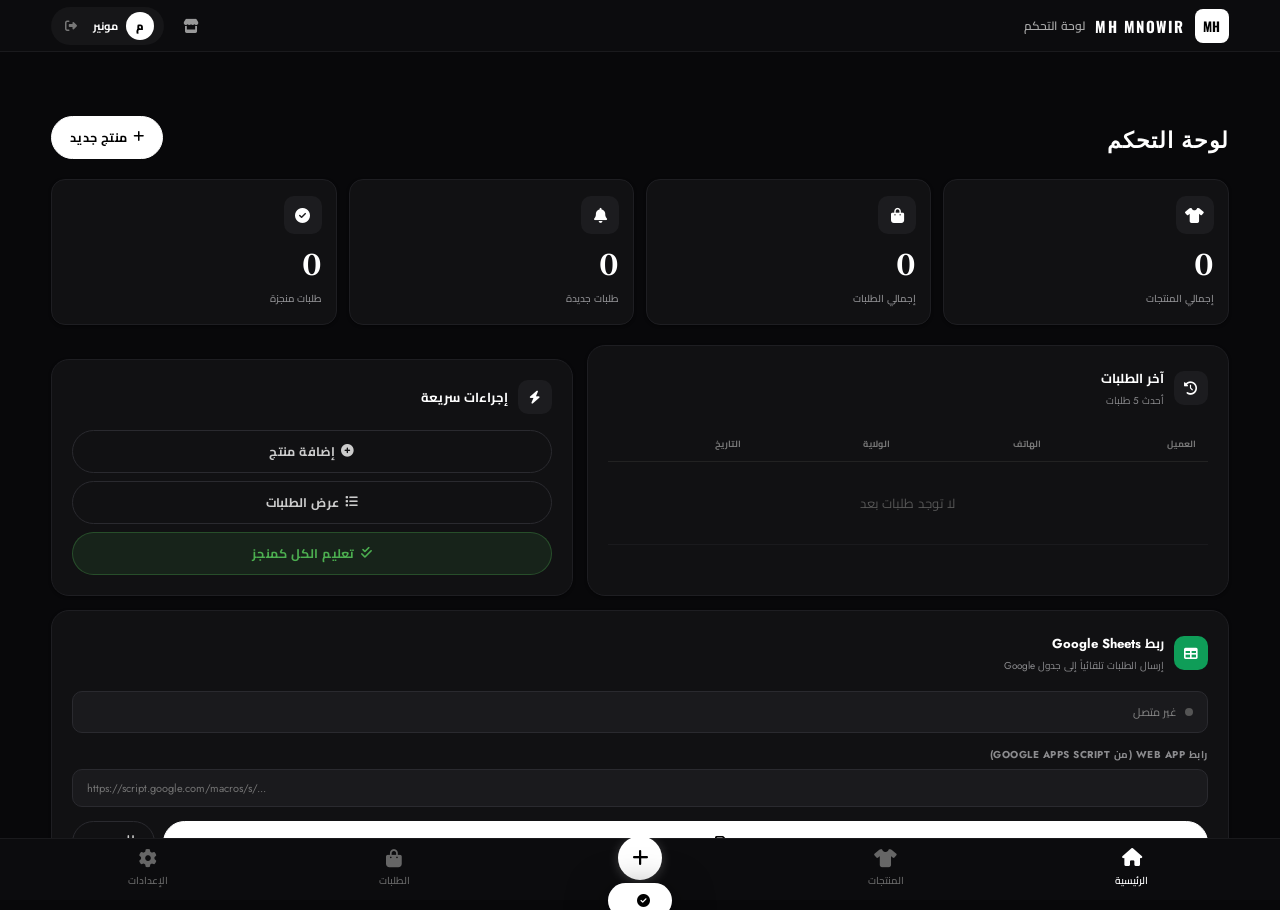
==== commit 267cc838: "Add files via upload" ====
--- a/admin.html
+++ b/admin.html
@@ -3,18 +3,20 @@
 <head>
     <meta charset="UTF-8"/>
     <meta name="viewport" content="width=device-width, initial-scale=1.0, viewport-fit=cover"/>
-    <title>MH MANWIR — لوحة التحكم</title>
+    <title>MH MNOWIR — لوحة التحكم</title>
     <link rel="manifest" href="/manifest.json"/>
     <meta name="theme-color" content="#08080a"/>
     <meta name="apple-mobile-web-app-capable" content="yes"/>
     <meta name="apple-mobile-web-app-status-bar-style" content="black-translucent"/>
     <link rel="preconnect" href="https://fonts.googleapis.com"/>
     <link rel="preconnect" href="https://fonts.gstatic.com" crossorigin/>
-    <link href="https://fonts.googleapis.com/css2?family=Cairo:wght@300;400;500;600;700;900&family=Tajawal:wght@300;400;500;700;800&family=Oswald:wght@600;700&display=swap" rel="stylesheet"/>
+    <link href="https://fonts.googleapis.com/css2?family=Cairo:wght@300;400;500;600;700;900&family=Tajawal:wght@300;400;500;700;800&family=Oswald:wght@600;700&family=Jost:wght@400;500;600;700;800&family=Cinzel:wght@500;700;800&family=Cormorant+Garamond:wght@400;600;700&family=Playfair+Display:ital,wght@0,600;0,700;0,800;1,600&display=swap" rel="stylesheet"/>
     <link rel="stylesheet" href="https://cdnjs.cloudflare.com/ajax/libs/font-awesome/6.5.0/css/all.min.css"/>
     <script src="https://www.gstatic.com/firebasejs/8.10.1/firebase-app.js">
     </script>
     <script src="https://www.gstatic.com/firebasejs/8.10.1/firebase-database.js">
+    </script>
+    <script src="https://www.gstatic.com/firebasejs/8.10.1/firebase-auth.js">
     </script>
     <style>
         *,
@@ -64,7 +66,7 @@
         }
         body {
             height: 100%;
-            font-family: 'Cairo', 'Tajawal', sans-serif;
+            font-family: 'Futura', 'Jost', 'Cairo', 'Tajawal', sans-serif;
             color: var(--text);
             direction: rtl;
             text-align: right;
@@ -108,17 +110,15 @@
 
         /* ══════ LOGIN OVERLAY ══════ */
         .login-overlay {
-            position: fixed;
-            inset: 0;
-            background: rgba(0, 0, 0, 0.92);
-            z-index: 5000;
-            display: flex;
-            align-items: center;
-            justify-content: center;
-            padding: 5vw;
-            backdrop-filter: blur(16px);
-            -webkit-backdrop-filter: blur(16px);
-        }
+    position: fixed;
+    inset: 0;
+    background: rgba(0, 0, 0, 0.92);
+    z-index: 5000;
+    display: none;  /* ← غيّر من flex إلى none */
+    align-items: center;
+    justify-content: center;
+    /* ... */
+}
         .login-wrap {
             width: 100%;
             max-width: 380px;
@@ -156,10 +156,11 @@
             display: flex;
             align-items: center;
             justify-content: center;
-            font-family: 'Oswald', sans-serif;
+            font-family: 'Cinzel', 'Cormorant Garamond', 'Playfair Display', serif;
             font-size: 17px;
             font-weight: 700;
             color: white;
+            font-style: normal !important;
             letter-spacing: 2px;
         }
         .login-card {
@@ -179,12 +180,13 @@
             }
         }
         .login-title {
-            font-family: 'Oswald', sans-serif;
+            font-family: 'Cinzel', 'Cormorant Garamond', 'Playfair Display', serif;
             font-size: 26px;
             font-weight: 700;
-            letter-spacing: 3px;
+            letter-spacing: 2px;
             color: #fff;
             margin-bottom: 6px;
+            font-style: normal !important;
         }
         .login-sub {
             font-size: 11px;
@@ -672,7 +674,7 @@
             color: #fff;
         }
         .stat-value {
-            font-family: 'Oswald', sans-serif;
+            font-family: 'Cinzel', 'Cormorant Garamond', 'Playfair Display', serif;
             font-size: 30px;
             font-weight: 700;
             color: #fff;
@@ -1085,7 +1087,7 @@
             color: #fff;
         }
         .product-price {
-            font-family: 'Oswald', sans-serif;
+            font-family: 'Cinzel', 'Cormorant Garamond', 'Playfair Display', serif;
             font-size: 14px;
             font-weight: 700;
             color: #fff;
@@ -1371,11 +1373,11 @@
                 <div class="login-emblem-inner">MH</div>
             </div>
             <div class="login-card">
-                <div class="login-title">MH MANWIR</div>
+                <div class="login-title">MH MNOWIR</div>
                 <div class="login-sub">Admin Portal · لوحة التحكم</div>
                 <div class="login-field">
-                    <i class="fas fa-user login-field-icon"></i>
-                    <input type="text" id="loginUsername" placeholder="اسم المستخدم" autocomplete="username" onkeydown="if(event.key==='Enter')attemptLogin()"/>
+                    <i class="fas fa-envelope login-field-icon"></i>
+                    <input type="email" id="loginEmail" placeholder="البريد الإلكتروني" autocomplete="email" onkeydown="if(event.key==='Enter')attemptLogin()"/>
                 </div>
                 <div class="login-field">
                     <i class="fas fa-lock login-field-icon"></i>
@@ -1396,10 +1398,13 @@
         <header class="top-header">
             <div class="header-left">
                 <div class="header-logo">MH</div>
-                <span class="header-brand">MH MANWIR</span>
+                <span class="header-brand">MH MNOWIR</span>
                 <span class="header-title" id="topbarTitle">لوحة التحكم</span>
             </div>
             <div class="header-right">
+                <button class="header-store-btn" id="pwaInstallBtn" title="تثبيت كتطبيق" onclick="installPWA()" style="display:none;color:#4caf50;">
+                    <i class="fas fa-download"></i>
+                </button>
                 <button class="header-store-btn" title="عرض المتجر" onclick="window.open('/','_blank')">
                     <i class="fas fa-store"></i>
                 </button>
@@ -1455,8 +1460,9 @@
                         <div class="form-col">
                             <div class="card"><div class="card-header"><div class="card-icon"><i class="fas fa-tag"></i></div><div><div class="card-title">معلومات المنتج</div></div></div>
                                 <div class="field"><label>اسم المنتج *</label><input class="f-input" id="pName" placeholder="مثال: قميص كاجوال" oninput="updateLivePreview()"></div>
-                                <div class="field"><label>التصنيف الفرعي</label><input class="f-input" id="pSubtitle" placeholder="MH MANWIR"></div>
-                                <div class="field-row"><div class="field"><label>السعر (دج)</label><input class="f-input" id="pPrice" type="number" oninput="updateLivePreview()"></div><div class="field"><label>السعر الأصلي (دج)</label><input class="f-input" id="pOldPrice" type="number" oninput="updateLivePreview()"></div></div>
+                                <div class="field"><label>التصنيف الفرعي</label><input class="f-input" id="pSubtitle" placeholder="MH MNOWIR"></div>
+                                <div class="field-row"><div class="field"><label>السعر (دج) *</label><input class="f-input" id="pPrice" type="number" oninput="updateLivePreview()"></div><div class="field"><label>السعر الأصلي (دج)</label><input class="f-input" id="pOldPrice" type="number" oninput="updateLivePreview()"></div></div>
+                                <div class="field-row" style="margin-top:10px;"><div class="field"><label>سعر القطعة الواحدة عند شراء قطعتين (دج)</label><input class="f-input" id="pPrice2" type="number" placeholder="مثال: 250 (سعر القطعة)"></div><div class="field"><label>سعر القطعة عند شراء 3 قطع أو أكثر (دج)</label><input class="f-input" id="pPrice3" type="number" placeholder="مثال: 200 (سعر القطعة)"></div></div>
                                 <div class="field"><label>الوصف</label><textarea class="f-textarea" id="pDesc" rows="3"></textarea></div>
                             </div>
                             <div class="card"><div class="card-header"><div class="card-icon"><i class="fas fa-warehouse"></i></div><div><div class="card-title">المخزون</div></div></div>
@@ -1479,6 +1485,30 @@
                                 <div class="thumbnails-grid" id="thumbnailsContainer"></div>
                                 <textarea class="f-textarea" id="extraImageUrls" rows="2" placeholder="روابط إضافية" style="margin-top:8px;"></textarea>
                             </div>
+                            <div class="card"><div class="card-header"><div class="card-icon"><i class="fas fa-video"></i></div><div><div class="card-title">فيديو المنتج</div><div class="card-subtitle">اختياري – يظهر في بطاقة المنتج</div></div></div>
+                                <div id="productVideoPreviewWrap" style="display:none;margin-bottom:10px;">
+                                    <div style="position:relative;border-radius:10px;overflow:hidden;background:#111;border:1px solid #2a2a2f;">
+                                        <video id="productVideoPreview" style="width:100%;max-height:160px;object-fit:cover;display:block;" autoplay muted loop playsinline></video>
+                                        <button class="btn btn-red btn-icon-sm" onclick="removeProductVideo()" style="position:absolute;top:6px;left:6px;" title="حذف الفيديو">
+                                            <i class="fas fa-trash"></i>
+                                        </button>
+                                    </div>
+                                </div>
+                                <div class="upload-zone" id="productVideoUploadZone" onclick="document.getElementById('productVideoFileInput').click()" style="padding:16px;">
+                                    <i class="upload-icon fas fa-film" style="font-size:20px;"></i>
+                                    <p style="font-size:12px;">اضغط لرفع فيديو</p>
+                                    <small>MP4, WebM — الحد الأقصى 100MB</small>
+                                </div>
+                                <input type="file" id="productVideoFileInput" accept="video/mp4,video/webm" style="display:none" onchange="handleProductVideoUpload(this.files)">
+                                <div id="productVideoProgress" style="display:none;margin-top:8px;">
+                                    <div style="display:flex;align-items:center;gap:8px;">
+                                        <div style="flex:1;background:#1a1a1d;border-radius:20px;height:5px;overflow:hidden;">
+                                            <div id="productVideoProgressBar" style="height:100%;background:#fff;border-radius:20px;width:0%;transition:width 0.3s;"></div>
+                                        </div>
+                                        <span id="productVideoProgressText" style="font-size:10px;color:#aaa;min-width:30px;">0%</span>
+                                    </div>
+                                </div>
+                            </div>
                             <div class="card"><div class="card-header"><div class="card-icon"><i class="fas fa-eye"></i></div><div class="card-title">معاينة</div></div>
                                 <div class="preview-wrap"><div class="preview-img-area" id="previewImgArea"><i class="fas fa-image" style="color:#444;font-size:28px;"></i><img id="previewImg" src="" style="display:none;"></div>
                                     <div style="padding:10px;"><div id="previewName" style="color:#fff;">اسم المنتج</div><div style="display:flex;gap:6px;align-items:baseline;"><span id="previewOldPrice" style="text-decoration:line-through;color:#666;font-size:11px;"></span><span id="previewPrice" style="font-weight:700;color:#fff;">0 دج</span></div></div></div>
@@ -1492,6 +1522,94 @@
                 <div class="section" id="section-products">
                     <div class="page-header"><h2 class="page-title">المنتجات</h2><button class="btn btn-black" onclick="showSection('add-product')"><i class="fas fa-plus"></i> جديد</button></div>
                     <div class="card"><div class="card-header"><div class="card-icon"><i class="fas fa-list"></i></div><div><div class="card-title" id="productsCount">0 منتج</div></div></div><div class="products-grid" id="productsList"></div></div>
+                </div>
+
+                <!-- Settings Section -->
+                <div class="section" id="section-settings">
+                    <div class="page-header">
+                        <h2 class="page-title">الإعدادات</h2>
+                    </div>
+                    <div class="card">
+                        <div class="card-header">
+                            <div class="card-icon"><i class="fas fa-video"></i></div>
+                            <div>
+                                <div class="card-title">فيديو الخلفية (Hero)</div>
+                                <div class="card-subtitle">الفيديو الذي يظهر في أعلى الصفحة الرئيسية</div>
+                            </div>
+                        </div>
+
+                        <!-- Current Video Preview -->
+                        <div id="heroVideoPreviewWrap" style="display:none; margin-bottom:16px;">
+                            <div style="font-size:10px;font-weight:700;color:#888;margin-bottom:6px;text-transform:uppercase;letter-spacing:0.5px;">الفيديو الحالي</div>
+                            <div style="position:relative;border-radius:12px;overflow:hidden;background:#111;border:1px solid #2a2a2f;">
+                                <video id="heroVideoPreview" style="width:100%;max-height:220px;object-fit:cover;display:block;" autoplay muted loop playsinline></video>
+                                <div style="position:absolute;top:8px;left:8px;display:flex;gap:6px;">
+                                    <button class="btn btn-red btn-icon-sm" onclick="deleteHeroVideo()" title="حذف الفيديو">
+                                        <i class="fas fa-trash"></i>
+                                    </button>
+                                </div>
+                                <div style="position:absolute;bottom:0;left:0;right:0;background:linear-gradient(transparent,rgba(0,0,0,0.7));padding:8px 12px;">
+                                    <div id="heroVideoUrlDisplay" style="font-size:10px;color:#aaa;direction:ltr;text-align:left;white-space:nowrap;overflow:hidden;text-overflow:ellipsis;"></div>
+                                </div>
+                            </div>
+                        </div>
+
+                        <!-- No Video State -->
+                        <div id="heroVideoEmpty" style="text-align:center;padding:16px 0;color:#555;font-size:13px;margin-bottom:16px;">
+                            <i class="fas fa-film" style="font-size:28px;color:#333;display:block;margin-bottom:8px;"></i>
+                            لا يوجد فيديو مخصص – يتم استخدام الفيديو الافتراضي (hero.mp4)
+                        </div>
+
+                        <!-- Upload Zone -->
+                        <div style="font-size:10px;font-weight:700;color:#888;margin-bottom:6px;text-transform:uppercase;letter-spacing:0.5px;">رفع فيديو جديد</div>
+                        <div class="upload-zone" id="heroVideoUploadZone" onclick="document.getElementById('heroVideoFileInput').click()" style="margin-bottom:12px;">
+                            <i class="upload-icon fas fa-cloud-upload-alt"></i>
+                            <p>اضغط لرفع فيديو</p>
+                            <small>MP4, WebM — الحد الأقصى 100MB</small>
+                        </div>
+                        <input type="file" id="heroVideoFileInput" accept="video/mp4,video/webm" style="display:none" onchange="handleHeroVideoUpload(this.files)">
+
+                        <!-- Upload Progress -->
+                        <div id="heroVideoProgress" style="display:none;margin-bottom:12px;">
+                            <div style="display:flex;align-items:center;gap:10px;">
+                                <div style="flex:1;background:#1a1a1d;border-radius:20px;height:6px;overflow:hidden;">
+                                    <div id="heroVideoProgressBar" style="height:100%;background:#fff;border-radius:20px;width:0%;transition:width 0.3s;"></div>
+                                </div>
+                                <span id="heroVideoProgressText" style="font-size:11px;color:#aaa;min-width:35px;text-align:left;">0%</span>
+                            </div>
+                        </div>
+                        </div>
+
+                    </div>
+
+                    <!-- Google Sheets Card -->
+                    <div class="card" style="margin-top:14px;">
+                        <div class="card-header">
+                            <div class="card-icon" style="background:#0f9d58;"><i class="fas fa-table"></i></div>
+                            <div>
+                                <div class="card-title">ربط Google Sheets</div>
+                                <div class="card-subtitle">إرسال الطلبات تلقائياً إلى جدول Google</div>
+                            </div>
+                        </div>
+
+                        <div id="gsheetStatus" style="display:flex;align-items:center;gap:8px;padding:10px 14px;background:#1a1a1d;border-radius:10px;margin-bottom:12px;border:1px solid #2a2a2f;">
+                            <div id="gsheetDot" style="width:8px;height:8px;border-radius:50%;background:#555;flex-shrink:0;"></div>
+                            <span id="gsheetStatusText" style="font-size:11px;color:#888;">غير متصل</span>
+                        </div>
+
+                        <div class="field">
+                            <label>رابط Web App (من Google Apps Script)</label>
+                            <input class="f-input" id="gsheetUrlInput" placeholder="https://script.google.com/macros/s/..." dir="ltr" style="font-size:11px;">
+                        </div>
+                        <div style="display:flex;gap:8px;">
+                            <button class="btn btn-black" onclick="saveGSheetUrl()" style="flex:1;"><i class="fas fa-save"></i> حفظ الرابط</button>
+                            <button class="btn btn-outline" onclick="testGSheetConnection()"><i class="fas fa-plug"></i> اختبار</button>
+                        </div>
+                        <div id="gsheetRemoveWrap" style="display:none;margin-top:8px;">
+                            <button class="btn btn-red" onclick="removeGSheetUrl()" style="width:100%;"><i class="fas fa-unlink"></i> إلغاء الربط</button>
+                        </div>
+                    </div>
+
                 </div>
 
                 <!-- Orders Section -->
@@ -1523,6 +1641,10 @@
                 <span>الطلبات</span>
                 <span class="nav-badge" id="ordersBadge" style="display:none;">0</span>
             </div>
+            <div class="bottom-nav-item nav-link" data-section="settings">
+                <i class="fas fa-cog"></i>
+                <span>الإعدادات</span>
+            </div>
         </nav>
 
     </div>
@@ -1552,30 +1674,65 @@
             editingProductKey = null,
             existingImagesBackup = [];
         let deleteCallback = null;
+        let productVideoUrl = '';
         const allProductsData = {};
 
         function attemptLogin() {
-            const u = document.getElementById('loginUsername').value.trim();
-            const p = document.getElementById('loginPassword').value.trim();
-            if (u === 'mounir' && p === 'manwir20262026') {
-                sessionStorage.setItem('adminAuth', 'true');
-                document.getElementById('loginOverlay').style.display = 'none';
-                showToast('مرحباً مونير!');
-                loadFirebaseData();
-            } else {
-                document.getElementById('loginError').innerHTML =
-                    '<i class="fas fa-times-circle"></i> بيانات خاطئة';
-            }
+            const email = document.getElementById('loginEmail').value.trim();
+            const password = document.getElementById('loginPassword').value.trim();
+            const errorEl = document.getElementById('loginError');
+            
+            if (!email || !password) {
+                errorEl.innerHTML = '<i class="fas fa-times-circle"></i> يرجى ملء الحقول';
+                return;
+            }
+            
+            firebase.auth().signInWithEmailAndPassword(email, password)
+                .then((userCredential) => {
+                    showToast('تم تسجيل الدخول بنجاح!');
+                })
+                .catch((error) => {
+                    console.error(error);
+                    let errMsg = 'حدث خطأ غير متوقع: ' + error.message;
+                    if (error.code === 'auth/invalid-email') {
+                        errMsg = 'البريد الإلكتروني غير صالح أو مكتوب بصيغة خاطئة';
+                    } else if (error.code === 'auth/user-not-found' || error.code === 'auth/wrong-password') {
+                        errMsg = 'البريد الإلكتروني أو كلمة المرور غير صحيحة';
+                    } else if (error.code === 'auth/operation-not-allowed') {
+                        errMsg = 'ميزة البريد وكلمة المرور غير مفعلة في منصة Firebase. يرجى تفعيلها من الـ Console';
+                    } else if (error.code === 'auth/network-request-failed') {
+                        errMsg = 'فشل الاتصال بالإنترنت، يرجى التحقق من الشبكة';
+                    }
+                    errorEl.innerHTML = `<i class="fas fa-times-circle"></i> ${errMsg}`;
+                });
         }
 
         function checkAuth() {
-            if (sessionStorage.getItem('adminAuth') === 'true') { document.getElementById('loginOverlay').style.display =
-                    'none';
-                loadFirebaseData(); }
-        }
-
-        function logout() { sessionStorage.removeItem('adminAuth');
-            location.reload(); }
+            const overlay = document.getElementById('loginOverlay');
+            firebase.auth().onAuthStateChanged(user => {
+                if (user) {
+                    if (overlay) overlay.style.display = 'none';
+                    loadFirebaseData();
+                } else {
+                    if (overlay) overlay.style.display = 'flex';
+                }
+            });
+        }
+
+        document.addEventListener('DOMContentLoaded', function() {
+            checkAuth();
+            initSizes();
+            updateLivePreview();
+            ['pName', 'pPrice', 'pOldPrice'].forEach(id => document.getElementById(id)?.addEventListener('input', updateLivePreview));
+        });
+
+        function logout() {
+            firebase.auth().signOut().then(() => {
+                location.reload();
+            }).catch(err => {
+                showToast('خطأ أثناء تسجيل الخروج', 'error');
+            });
+        }
 
         function loadFirebaseData() {
             db.ref('products').on('value', snap => {
@@ -1721,9 +1878,12 @@
                 subtitle: document.getElementById('pSubtitle').value.trim() || 'MH MANWIR',
                 price,
                 oldPrice: parseFloat(document.getElementById('pOldPrice').value) || 0,
+                price2: parseFloat(document.getElementById('pPrice2').value) || 0,
+                price3: parseFloat(document.getElementById('pPrice3').value) || 0,
                 description: document.getElementById('pDesc').value.trim() || '',
                 images: finalImages,
                 image: finalImages[0],
+                videoUrl: productVideoUrl || '',
                 sizes: [...selectedSizes],
                 colors: selectedColors.map(c => ({ hex: c.hex, name: c.name })),
                 realQuantity: parseInt(document.getElementById('realQuantity').value) || 0,
@@ -1749,6 +1909,8 @@
             document.getElementById('pSubtitle').value = product.subtitle || '';
             document.getElementById('pPrice').value = product.price || '';
             document.getElementById('pOldPrice').value = product.oldPrice || '';
+            document.getElementById('pPrice2').value = product.price2 || '';
+            document.getElementById('pPrice3').value = product.price3 || '';
             document.getElementById('pDesc').value = product.description || '';
             document.getElementById('realQuantity').value = product.realQuantity || 0;
             document.getElementById('displayQuantity').value = product.displayQuantity || 0;
@@ -1762,6 +1924,9 @@
             document.getElementById('thumbnailsContainer').innerHTML = '';
             document.getElementById('extraImageUrls').value = existingImagesBackup.join('\n');
             updateMainPreview(existingImagesBackup[0] || '');
+            // Load product video
+            productVideoUrl = product.videoUrl || '';
+            updateProductVideoPreview(productVideoUrl);
             updateLivePreview();
             showSection('add-product');
         }
@@ -1770,7 +1935,7 @@
             editingProductKey = null;
             document.getElementById('formTitle').innerHTML = 'إضافة منتج جديد';
             document.getElementById('submitFormBtn').innerHTML = '<i class="fas fa-cloud-upload-alt"></i> نشر';
-            ['pName', 'pSubtitle', 'pPrice', 'pOldPrice', 'pDesc'].forEach(id => document.getElementById(id).value =
+            ['pName', 'pSubtitle', 'pPrice', 'pOldPrice', 'pDesc', 'pPrice2', 'pPrice3'].forEach(id => document.getElementById(id).value =
                 '');
             ['realQuantity', 'displayQuantity'].forEach(id => document.getElementById(id).value = '0');
             document.getElementById('showQuantityToggle').checked = true;
@@ -1781,6 +1946,8 @@
             document.getElementById('extraImageUrls').value = '';
             document.getElementById('colorsGrid').innerHTML = '';
             document.getElementById('thumbnailsContainer').innerHTML = '';
+            productVideoUrl = '';
+            updateProductVideoPreview('');
             initSizes();
             renderColors();
             updateLivePreview();
@@ -1838,7 +2005,10 @@
                 return `<tr>
         <td style="cursor:pointer;font-weight:700;color:#fff;" onclick="openOrderDetail('${k}')">${escapeHtml(o.name)}</td>
         <td>${escapeHtml(o.phone)}</td><td>${escapeHtml(o.wilaya)}</td><td>${escapeHtml(o.commune)}</td>
-        <td>${products.map(p => escapeHtml(p.name)+' ×'+p.quantity).join(', ')}</td>
+        <td>${products.map(p => {
+            const sizeColorStr = (p.size || p.color) ? ` (${p.size || 'غير محدد'}${p.color ? ', ' + p.color : ''})` : '';
+            return escapeHtml(p.name) + sizeColorStr + ' ×' + p.quantity;
+        }).join(', ')}</td>
         <td>${o.createdAt ? new Date(o.createdAt).toLocaleDateString('ar-DZ') : ''}</td>
         <td><span class="order-badge ${o.done?'badge-done':'badge-new'}">${o.done?'✓ منجز':'جديد'}</span></td>
         <td><button class="btn btn-outline btn-icon-sm" onclick="toggleOrderDone('${k}')"><i class="fas fa-${o.done?'undo':'check'}"></i></button>
@@ -1870,7 +2040,10 @@
             document.getElementById('orderDetailContent').innerHTML = `
       <p><strong>الاسم:</strong> ${escapeHtml(o.name)}</p><p><strong>الهاتف:</strong> ${escapeHtml(o.phone)}</p>
       <p><strong>الولاية:</strong> ${escapeHtml(o.wilaya)}</p><p><strong>البلدية:</strong> ${escapeHtml(o.commune)}</p>
-      <p><strong>المنتجات:</strong></p>${products.map(p => `<div>${escapeHtml(p.name)} × ${p.quantity}</div>`).join('')}
+      <p><strong>المنتجات:</strong></p>${products.map(p => {
+        const sizeColorStr = (p.size || p.color) ? ` (${p.size || 'غير محدد'}${p.color ? ', ' + p.color : ''})` : '';
+        return `<div>${escapeHtml(p.name)}${sizeColorStr} × ${p.quantity}</div>`;
+      }).join('')}
       <p><strong>المجموع:</strong> ${(o.total||0).toLocaleString()} دج</p>
     `;
             document.getElementById('orderModal').classList.add('open');
@@ -1889,7 +2062,7 @@
             closeConfirm(); }
 
         function showSection(name) {
-            ['dashboard', 'add-product', 'products', 'orders'].forEach(s => {
+            ['dashboard', 'add-product', 'products', 'orders', 'settings'].forEach(s => {
                 const sec = document.getElementById(`section-${s}`);
                 const navLink = document.querySelector(`.nav-link[data-section="${s}"]`);
                 if (sec) sec.classList.remove('active');
@@ -1904,6 +2077,7 @@
             else if (name === 'add-product') title = editingProductKey ? 'تعديل' : 'منتج جديد';
             else if (name === 'products') title = 'المنتجات';
             else if (name === 'orders') title = 'الطلبات';
+            else if (name === 'settings') title = 'الإعدادات';
             const titleEl = document.getElementById('topbarTitle');
             if (titleEl) titleEl.innerText = title;
             document.querySelector('.main-content').scrollTo(0, 0);
@@ -1933,6 +2107,330 @@
         checkAuth();
         ['pName', 'pPrice', 'pOldPrice'].forEach(id => document.getElementById(id)?.addEventListener('input',
             updateLivePreview));
+
+        // ══════ HERO VIDEO MANAGEMENT ══════
+        let currentHeroVideoUrl = '';
+
+        // Load current hero video from Firebase
+        db.ref('settings/heroVideo').on('value', snap => {
+            const url = snap.val();
+            currentHeroVideoUrl = url || '';
+            updateHeroVideoPreview(currentHeroVideoUrl);
+        });
+
+        function updateHeroVideoPreview(url) {
+            const previewWrap = document.getElementById('heroVideoPreviewWrap');
+            const emptyState = document.getElementById('heroVideoEmpty');
+            const videoEl = document.getElementById('heroVideoPreview');
+            const urlDisplay = document.getElementById('heroVideoUrlDisplay');
+
+            if (url) {
+                previewWrap.style.display = 'block';
+                emptyState.style.display = 'none';
+                videoEl.src = url;
+                urlDisplay.textContent = url;
+            } else {
+                previewWrap.style.display = 'none';
+                emptyState.style.display = 'block';
+                videoEl.src = '';
+                urlDisplay.textContent = '';
+            }
+        }
+
+        // ══════ PRODUCT VIDEO UPLOAD ══════
+        function updateProductVideoPreview(url) {
+            const wrap = document.getElementById('productVideoPreviewWrap');
+            const zone = document.getElementById('productVideoUploadZone');
+            const videoEl = document.getElementById('productVideoPreview');
+            if (url) {
+                wrap.style.display = 'block';
+                zone.style.display = 'none';
+                videoEl.src = url;
+            } else {
+                wrap.style.display = 'none';
+                zone.style.display = '';
+                videoEl.src = '';
+            }
+        }
+
+        function removeProductVideo() {
+            productVideoUrl = '';
+            updateProductVideoPreview('');
+            showToast('تم حذف الفيديو');
+        }
+
+        async function handleProductVideoUpload(files) {
+            if (!files || !files.length) return;
+            const file = files[0];
+
+            if (!file.type.startsWith('video/')) {
+                showToast('يرجى اختيار ملف فيديو', 'error');
+                return;
+            }
+            if (file.size > 100 * 1024 * 1024) {
+                showToast('حجم الفيديو يتجاوز 100MB', 'error');
+                return;
+            }
+
+            const progressWrap = document.getElementById('productVideoProgress');
+            const progressBar = document.getElementById('productVideoProgressBar');
+            const progressText = document.getElementById('productVideoProgressText');
+            progressWrap.style.display = 'block';
+            progressBar.style.width = '0%';
+            progressText.textContent = '0%';
+
+            try {
+                const fd = new FormData();
+                fd.append('file', file);
+                fd.append('upload_preset', UPLOAD_PRESET);
+                fd.append('resource_type', 'video');
+
+                const xhr = new XMLHttpRequest();
+                xhr.open('POST', `https://api.cloudinary.com/v1_1/${CLOUD_NAME}/video/upload`);
+
+                xhr.upload.onprogress = (e) => {
+                    if (e.lengthComputable) {
+                        const pct = Math.round((e.loaded / e.total) * 100);
+                        progressBar.style.width = pct + '%';
+                        progressText.textContent = pct + '%';
+                    }
+                };
+
+                const result = await new Promise((resolve, reject) => {
+                    xhr.onload = () => {
+                        if (xhr.status >= 200 && xhr.status < 300) {
+                            resolve(JSON.parse(xhr.responseText));
+                        } else {
+                            reject(new Error('Upload failed'));
+                        }
+                    };
+                    xhr.onerror = () => reject(new Error('Upload error'));
+                    xhr.send(fd);
+                });
+
+                if (!result.secure_url) throw new Error('No URL returned');
+
+                productVideoUrl = result.secure_url;
+                updateProductVideoPreview(productVideoUrl);
+                showToast('✅ تم رفع الفيديو بنجاح');
+            } catch (e) {
+                showToast('❌ فشل رفع الفيديو: ' + e.message, 'error');
+            } finally {
+                progressWrap.style.display = 'none';
+                document.getElementById('productVideoFileInput').value = '';
+            }
+        }
+
+        async function handleHeroVideoUpload(files) {
+            if (!files || !files.length) return;
+            const file = files[0];
+
+            // Validate file
+            if (!file.type.startsWith('video/')) {
+                showToast('يرجى اختيار ملف فيديو', 'error');
+                return;
+            }
+            if (file.size > 100 * 1024 * 1024) {
+                showToast('حجم الفيديو يتجاوز 100MB', 'error');
+                return;
+            }
+
+            const progressWrap = document.getElementById('heroVideoProgress');
+            const progressBar = document.getElementById('heroVideoProgressBar');
+            const progressText = document.getElementById('heroVideoProgressText');
+            progressWrap.style.display = 'block';
+            progressBar.style.width = '0%';
+            progressText.textContent = '0%';
+
+            try {
+                const fd = new FormData();
+                fd.append('file', file);
+                fd.append('upload_preset', UPLOAD_PRESET);
+                fd.append('resource_type', 'video');
+
+                const xhr = new XMLHttpRequest();
+                xhr.open('POST', `https://api.cloudinary.com/v1_1/${CLOUD_NAME}/video/upload`);
+
+                xhr.upload.onprogress = (e) => {
+                    if (e.lengthComputable) {
+                        const pct = Math.round((e.loaded / e.total) * 100);
+                        progressBar.style.width = pct + '%';
+                        progressText.textContent = pct + '%';
+                    }
+                };
+
+                const result = await new Promise((resolve, reject) => {
+                    xhr.onload = () => {
+                        if (xhr.status >= 200 && xhr.status < 300) {
+                            resolve(JSON.parse(xhr.responseText));
+                        } else {
+                            reject(new Error('Upload failed'));
+                        }
+                    };
+                    xhr.onerror = () => reject(new Error('Upload error'));
+                    xhr.send(fd);
+                });
+
+                if (!result.secure_url) throw new Error('No URL returned');
+
+                await db.ref('settings/heroVideo').set(result.secure_url);
+                showToast('✅ تم رفع وتحديث الفيديو بنجاح');
+            } catch (e) {
+                showToast('❌ فشل رفع الفيديو: ' + e.message, 'error');
+            } finally {
+                progressWrap.style.display = 'none';
+                document.getElementById('heroVideoFileInput').value = '';
+            }
+        }
+
+        async function saveHeroVideoUrl() {
+            const url = document.getElementById('heroVideoUrlInput').value.trim();
+            if (!url) {
+                showToast('يرجى إدخال رابط الفيديو', 'error');
+                return;
+            }
+            try {
+                await db.ref('settings/heroVideo').set(url);
+                showToast('✅ تم حفظ رابط الفيديو بنجاح');
+                document.getElementById('heroVideoUrlInput').value = '';
+            } catch (e) {
+                showToast('❌ خطأ: ' + e.message, 'error');
+            }
+        }
+
+        async function deleteHeroVideo() {
+            if (!confirm('هل أنت متأكد من حذف الفيديو؟ سيتم الرجوع إلى الفيديو الافتراضي.')) return;
+            try {
+                await db.ref('settings/heroVideo').remove();
+                showToast('تم حذف الفيديو');
+            } catch (e) {
+                showToast('❌ خطأ: ' + e.message, 'error');
+            }
+        }
+
+        // ══════ GOOGLE SHEETS INTEGRATION ══════
+        let currentGSheetUrl = '';
+
+        // Load GSheet URL from Firebase
+        db.ref('settings/googleSheetsUrl').on('value', snap => {
+            currentGSheetUrl = snap.val() || '';
+            updateGSheetUI(currentGSheetUrl);
+        });
+
+        function updateGSheetUI(url) {
+            const input = document.getElementById('gsheetUrlInput');
+            const dot = document.getElementById('gsheetDot');
+            const statusText = document.getElementById('gsheetStatusText');
+            const removeWrap = document.getElementById('gsheetRemoveWrap');
+
+            if (url) {
+                input.value = url;
+                dot.style.background = '#0f9d58';
+                statusText.textContent = 'متصل بالجدول';
+                removeWrap.style.display = 'block';
+            } else {
+                input.value = '';
+                dot.style.background = '#555';
+                statusText.textContent = 'غير متصل';
+                removeWrap.style.display = 'none';
+            }
+        }
+
+        async function saveGSheetUrl() {
+            const url = document.getElementById('gsheetUrlInput').value.trim();
+            if (!url) {
+                showToast('يرجى إدخال رابط صالح', 'error');
+                return;
+            }
+            if (!url.startsWith('https://script.google.com/')) {
+                showToast('يجب أن يبدأ الرابط بـ https://script.google.com/', 'error');
+                return;
+            }
+            try {
+                await db.ref('settings/googleSheetsUrl').set(url);
+                showToast('✅ تم حفظ الرابط بنجاح');
+            } catch(e) {
+                showToast('❌ خطأ في الحفظ: ' + e.message, 'error');
+            }
+        }
+
+        async function removeGSheetUrl() {
+            if (!confirm('هل أنت متأكد من إلغاء ربط جدول Google Sheets؟')) return;
+            try {
+                await db.ref('settings/googleSheetsUrl').remove();
+                showToast('تم إلغاء الربط');
+            } catch(e) {
+                showToast('❌ خطأ: ' + e.message, 'error');
+            }
+        }
+
+        async function testGSheetConnection() {
+            if (!currentGSheetUrl) {
+                showToast('يرجى حفظ الرابط أولاً قبل الاختبار', 'error');
+                return;
+            }
+            showToast('جاري اختبار الاتصال...');
+            try {
+                const controller = new AbortController();
+                const timeoutId = setTimeout(() => controller.abort(), 10000);
+                
+                // Using mode: 'no-cors' because Apps Script redirects don't support CORS directly on simple GETs.
+                // If the fetch succeeds (doesn't throw a network error), the script is reachable.
+                await fetch(currentGSheetUrl, {
+                    method: 'GET',
+                    mode: 'no-cors',
+                    signal: controller.signal
+                });
+                clearTimeout(timeoutId);
+                
+                showToast('✅ الاتصال ناجح! الجدول جاهز لاستلام الطلبات');
+            } catch(e) {
+                showToast('❌ فشل الاتصال. تأكد من نشر النص البرمجي كـ Web App والسماح بالوصول للجميع (Anyone)', 'error');
+                console.error(e);
+            }
+        }
+
+        // ══════ PWA SERVICE WORKER ══════
+        if ('serviceWorker' in navigator) {
+            window.addEventListener('load', () => {
+                navigator.serviceWorker.register('./service-worker.js')
+                    .then(reg => console.log('[PWA] Service Worker registered:', reg.scope))
+                    .catch(err => console.warn('[PWA] SW registration failed:', err));
+            });
+        }
+
+        // PWA Install Prompt
+        let deferredPrompt = null;
+        window.addEventListener('beforeinstallprompt', (e) => {
+            e.preventDefault();
+            deferredPrompt = e;
+            // Show install button in header
+            const installBtn = document.getElementById('pwaInstallBtn');
+            if (installBtn) installBtn.style.display = 'flex';
+        });
+
+        function installPWA() {
+            if (!deferredPrompt) {
+                showToast('افتح الصفحة في Chrome ثم اختر "إضافة إلى الشاشة الرئيسية"');
+                return;
+            }
+            deferredPrompt.prompt();
+            deferredPrompt.userChoice.then(choice => {
+                if (choice.outcome === 'accepted') {
+                    showToast('✅ تم تثبيت التطبيق بنجاح!');
+                }
+                deferredPrompt = null;
+                const installBtn = document.getElementById('pwaInstallBtn');
+                if (installBtn) installBtn.style.display = 'none';
+            });
+        }
+
+        window.addEventListener('appinstalled', () => {
+            showToast('✅ التطبيق مثبت على جهازك');
+            deferredPrompt = null;
+            const installBtn = document.getElementById('pwaInstallBtn');
+            if (installBtn) installBtn.style.display = 'none';
+        });
     </script>
 </body>
-                                                       </html>
+</html>
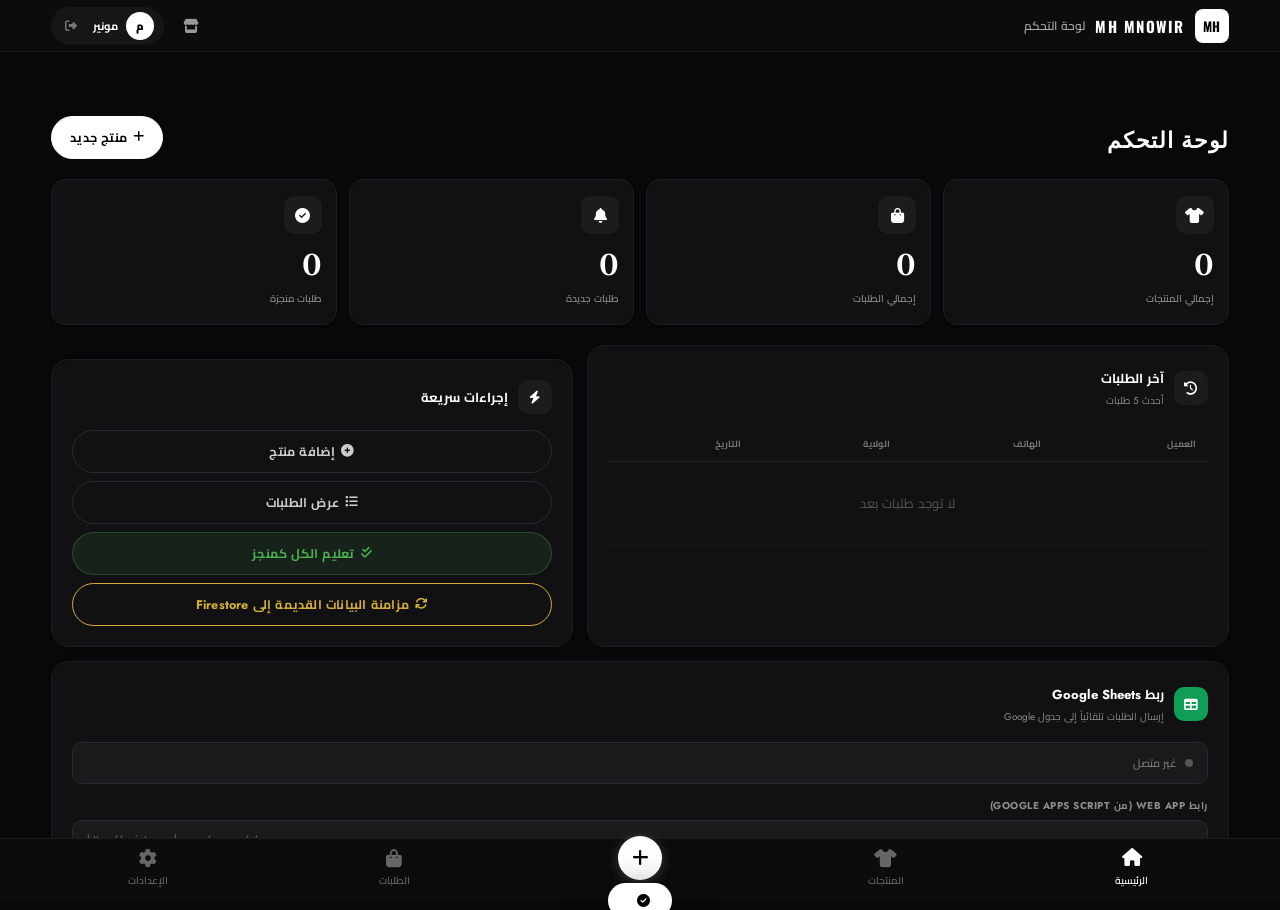
==== commit 016ee336: "Add files via upload" ====
--- a/admin.html
+++ b/admin.html
@@ -4,10 +4,15 @@
     <meta charset="UTF-8"/>
     <meta name="viewport" content="width=device-width, initial-scale=1.0, viewport-fit=cover"/>
     <title>MH MNOWIR — لوحة التحكم</title>
-    <link rel="manifest" href="/manifest.json"/>
-    <meta name="theme-color" content="#08080a"/>
+    <link rel="manifest" href="manifest.json"/>
+    <link rel="icon" type="image/png" href="logo.png"/>
+    <link rel="apple-touch-icon" href="logo.png"/>
+    <meta name="mobile-web-app-capable" content="yes"/>
     <meta name="apple-mobile-web-app-capable" content="yes"/>
     <meta name="apple-mobile-web-app-status-bar-style" content="black-translucent"/>
+    <meta name="apple-mobile-web-app-title" content="MH Admin"/>
+    <meta name="application-name" content="MH Admin"/>
+    <meta name="theme-color" content="#08080a"/>
     <link rel="preconnect" href="https://fonts.googleapis.com"/>
     <link rel="preconnect" href="https://fonts.gstatic.com" crossorigin/>
     <link href="https://fonts.googleapis.com/css2?family=Cairo:wght@300;400;500;600;700;900&family=Tajawal:wght@300;400;500;700;800&family=Oswald:wght@600;700&family=Jost:wght@400;500;600;700;800&family=Cinzel:wght@500;700;800&family=Cormorant+Garamond:wght@400;600;700&family=Playfair+Display:ital,wght@0,600;0,700;0,800;1,600&display=swap" rel="stylesheet"/>
@@ -16,9 +21,19 @@
     </script>
     <script src="https://www.gstatic.com/firebasejs/8.10.1/firebase-database.js">
     </script>
+    <script src="https://www.gstatic.com/firebasejs/8.10.1/firebase-firestore.js">
+    </script>
     <script src="https://www.gstatic.com/firebasejs/8.10.1/firebase-auth.js">
     </script>
     <style>
+        @font-face {
+            font-family: 'Designer';
+            src: url('Designer.otf') format('opentype');
+            font-weight: normal;
+            font-style: normal;
+            font-display: swap;
+        }
+
         *,
         *::before,
         *::after {
@@ -156,7 +171,7 @@
             display: flex;
             align-items: center;
             justify-content: center;
-            font-family: 'Cinzel', 'Cormorant Garamond', 'Playfair Display', serif;
+            font-family: 'Designer', 'Cinzel', 'Cormorant Garamond', serif;
             font-size: 17px;
             font-weight: 700;
             color: white;
@@ -180,7 +195,7 @@
             }
         }
         .login-title {
-            font-family: 'Cinzel', 'Cormorant Garamond', 'Playfair Display', serif;
+            font-family: 'Designer', 'Cinzel', 'Cormorant Garamond', serif;
             font-size: 26px;
             font-weight: 700;
             letter-spacing: 2px;
@@ -1387,6 +1402,9 @@
                 <button class="btn btn-black btn-lg btn-full" style="margin-top:6px;" onclick="attemptLogin()">
                     <i class="fas fa-arrow-left"></i> الدخول
                 </button>
+                <div style="margin-top:14px;text-align:center;">
+                    <a href="login.html" style="color:#8a8a9e;font-size:13px;text-decoration:none;"><i class="fas fa-external-link-alt"></i> الانتقال لصفحة تسجيل الدخول المستقلة</a>
+                </div>
             </div>
         </div>
     </div>
@@ -1445,6 +1463,7 @@
                                 <button class="btn btn-outline" onclick="showSection('add-product')"><i class="fas fa-plus-circle"></i> إضافة منتج</button>
                                 <button class="btn btn-outline" onclick="showSection('orders')"><i class="fas fa-list"></i> عرض الطلبات</button>
                                 <button class="btn btn-green" onclick="markAllDone()"><i class="fas fa-check-double"></i> تعليم الكل كمنجز</button>
+                                <button class="btn btn-outline" style="color:#d4af37;border-color:#d4af37;" onclick="syncRTDBToFirestore()"><i class="fas fa-sync"></i> مزامنة البيانات القديمة إلى Firestore</button>
                             </div>
                         </div>
                     </div>
@@ -1664,7 +1683,8 @@
             storageBucket: "manwir-688a1.firebasestorage.app", messagingSenderId: "100869260498",
             appId: "1:100869260498:web:b6ac3425c31bbe08f7190b" };
         firebase.initializeApp(firebaseConfig);
-        const db = firebase.database();
+        const db = firebase.firestore();
+        const rtdb = firebase.database();
 
         let selectedColors = [],
             selectedSizes = [],
@@ -1692,15 +1712,17 @@
                     showToast('تم تسجيل الدخول بنجاح!');
                 })
                 .catch((error) => {
-                    console.error(error);
-                    let errMsg = 'حدث خطأ غير متوقع: ' + error.message;
-                    if (error.code === 'auth/invalid-email') {
+                    console.error("Auth Error:", error);
+                    let errMsg = 'البريد الإلكتروني أو كلمة المرور غير صحيحة';
+                    const code = error.code || '';
+                    const message = error.message || '';
+                    if (code === 'auth/invalid-email') {
                         errMsg = 'البريد الإلكتروني غير صالح أو مكتوب بصيغة خاطئة';
-                    } else if (error.code === 'auth/user-not-found' || error.code === 'auth/wrong-password') {
-                        errMsg = 'البريد الإلكتروني أو كلمة المرور غير صحيحة';
-                    } else if (error.code === 'auth/operation-not-allowed') {
+                    } else if (code === 'auth/user-not-found' || code === 'auth/wrong-password' || code === 'auth/invalid-credential' || message.includes('INVALID_LOGIN_CREDENTIALS')) {
+                        errMsg = 'البريد الإلكتروني أو كلمة المرور غير صحيحة، أو لم يتم إنشاء هذا المستخدم في Firebase Console بعد';
+                    } else if (code === 'auth/operation-not-allowed') {
                         errMsg = 'ميزة البريد وكلمة المرور غير مفعلة في منصة Firebase. يرجى تفعيلها من الـ Console';
-                    } else if (error.code === 'auth/network-request-failed') {
+                    } else if (code === 'auth/network-request-failed') {
                         errMsg = 'فشل الاتصال بالإنترنت، يرجى التحقق من الشبكة';
                     }
                     errorEl.innerHTML = `<i class="fas fa-times-circle"></i> ${errMsg}`;
@@ -1734,18 +1756,110 @@
             });
         }
 
+        let loadedProductsFS = false;
+        let loadedOrdersFS = false;
+
         function loadFirebaseData() {
-            db.ref('products').on('value', snap => {
-                allProducts = snap.val() || {};
-                Object.keys(allProducts).forEach(k => allProductsData[k] = allProducts[k]);
-                document.getElementById('statProducts').innerText = Object.keys(allProducts).length;
-                document.getElementById('productsCount').innerText = Object.keys(allProducts).length + ' منتج';
-                renderProductsList(allProducts);
+            // Products
+            db.collection('products').onSnapshot(snap => {
+                if (snap && !snap.empty) {
+                    loadedProductsFS = true;
+                    allProducts = {};
+                    snap.forEach(doc => {
+                        allProducts[doc.id] = { id: doc.id, ...doc.data() };
+                        allProductsData[doc.id] = { id: doc.id, ...doc.data() };
+                    });
+                    document.getElementById('statProducts').innerText = Object.keys(allProducts).length;
+                    document.getElementById('productsCount').innerText = Object.keys(allProducts).length + ' منتج';
+                    renderProductsList(allProducts);
+                } else if (!loadedProductsFS) {
+                    listenToRTDBProductsAdmin();
+                }
+            }, error => {
+                console.warn("Firestore products error, fallback to RTDB:", error);
+                listenToRTDBProductsAdmin();
             });
-            db.ref('orders').on('value', snap => {
-                allOrders = snap.val() || {};
-                renderOrdersTable(allOrders);
+
+            // Orders
+            db.collection('orders').onSnapshot(snap => {
+                if (snap && !snap.empty) {
+                    loadedOrdersFS = true;
+                    allOrders = {};
+                    snap.forEach(doc => {
+                        allOrders[doc.id] = { id: doc.id, ...doc.data() };
+                    });
+                    renderOrdersTable(allOrders);
+                } else if (!loadedOrdersFS) {
+                    listenToRTDBOrdersAdmin();
+                }
+            }, error => {
+                console.warn("Firestore orders error, fallback to RTDB:", error);
+                listenToRTDBOrdersAdmin();
             });
+        }
+
+        let rtdbProductsAdminListening = false;
+        function listenToRTDBProductsAdmin() {
+            if (rtdbProductsAdminListening) return;
+            rtdbProductsAdminListening = true;
+            rtdb.ref('products').on('value', snap => {
+                if (!loadedProductsFS) {
+                    allProducts = snap.val() || {};
+                    Object.keys(allProducts).forEach(k => allProductsData[k] = allProducts[k]);
+                    document.getElementById('statProducts').innerText = Object.keys(allProducts).length;
+                    document.getElementById('productsCount').innerText = Object.keys(allProducts).length + ' منتج';
+                    renderProductsList(allProducts);
+                }
+            });
+        }
+
+        let rtdbOrdersAdminListening = false;
+        function listenToRTDBOrdersAdmin() {
+            if (rtdbOrdersAdminListening) return;
+            rtdbOrdersAdminListening = true;
+            rtdb.ref('orders').on('value', snap => {
+                if (!loadedOrdersFS) {
+                    allOrders = snap.val() || {};
+                    renderOrdersTable(allOrders);
+                }
+            });
+        }
+
+        async function syncRTDBToFirestore() {
+            try {
+                showToast('⏳ جاري المزامنة مع Firestore...');
+                const prodSnap = await rtdb.ref('products').once('value');
+                const prods = prodSnap.val() || {};
+                const batch = db.batch();
+                let prodCount = 0;
+                Object.entries(prods).forEach(([k, p]) => {
+                    batch.set(db.collection('products').doc(k), p, { merge: true });
+                    prodCount++;
+                });
+
+                const orderSnap = await rtdb.ref('orders').once('value');
+                const orders = orderSnap.val() || {};
+                let orderCount = 0;
+                Object.entries(orders).forEach(([k, o]) => {
+                    batch.set(db.collection('orders').doc(k), o, { merge: true });
+                    orderCount++;
+                });
+
+                const heroSnap = await rtdb.ref('settings/heroVideo').once('value');
+                if (heroSnap.exists() && heroSnap.val()) {
+                    batch.set(db.collection('settings').doc('heroVideo'), { url: heroSnap.val() }, { merge: true });
+                }
+
+                const gsheetSnap = await rtdb.ref('settings/googleSheetsUrl').once('value');
+                if (gsheetSnap.exists() && gsheetSnap.val()) {
+                    batch.set(db.collection('settings').doc('googleSheetsUrl'), { url: gsheetSnap.val() }, { merge: true });
+                }
+
+                await batch.commit();
+                showToast(`✅ تم نقل ${prodCount} منتج و ${orderCount} طلب والإعدادات إلى Firestore!`);
+            } catch (err) {
+                showToast('❌ خطأ في المزامنة: ' + err.message, 'error');
+            }
         }
 
         const CLOUD_NAME = 'ddeace4bi',
@@ -1893,8 +2007,15 @@
             };
 
             try {
-                if (editingProductKey) await db.ref('products/' + editingProductKey).update(productData);
-                else await db.ref('products').push(productData);
+                if (editingProductKey) {
+                    await db.collection('products').doc(editingProductKey).set(productData, { merge: true }).catch(e => console.warn(e));
+                    await rtdb.ref('products/' + editingProductKey).update(productData).catch(e => console.warn(e));
+                } else {
+                    const newDocRef = db.collection('products').doc();
+                    const newKey = newDocRef.id;
+                    await newDocRef.set(productData).catch(e => console.warn(e));
+                    await rtdb.ref('products/' + newKey).set(productData).catch(e => console.warn(e));
+                }
                 showToast('تم الحفظ');
                 resetForm();
                 showSection('products');
@@ -1980,9 +2101,11 @@
                 btn.addEventListener('click', (e) => {
                     const key = btn.dataset.key;
                     const product = allProductsData[key];
-                    askDelete(`حذف ${product?.name || 'المنتج'}؟`, () => { db.ref('products/' + key)
-                        .remove();
-                        showToast('تم الحذف'); });
+                    askDelete(`حذف ${product?.name || 'المنتج'}؟`, async () => {
+                        await db.collection('products').doc(key).delete().catch(err => console.warn(err));
+                        await rtdb.ref('products/' + key).remove().catch(err => console.warn(err));
+                        showToast('تم الحذف');
+                    });
                 });
             });
         }
@@ -2021,16 +2144,36 @@
             }).join('');
         }
 
-        function toggleOrderDone(key) { db.ref('orders/' + key + '/done').set(!allOrders[key]?.done); }
-
-        function deleteOrder(key) { askDelete('حذف الطلب؟', () => db.ref('orders/' + key).remove()); }
-
-        function markAllDone() {
+        function toggleOrderDone(key) {
+            const newDone = !allOrders[key]?.done;
+            db.collection('orders').doc(key).update({ done: newDone }).catch(e => console.warn(e));
+            rtdb.ref('orders/' + key + '/done').set(newDone).catch(e => console.warn(e));
+        }
+
+        function deleteOrder(key) {
+            askDelete('حذف الطلب؟', () => {
+                db.collection('orders').doc(key).delete().catch(e => console.warn(e));
+                rtdb.ref('orders/' + key).remove().catch(e => console.warn(e));
+            });
+        }
+
+        async function markAllDone() {
+            const batch = db.batch();
             const updates = {};
-            Object.keys(allOrders).forEach(k => { if (!allOrders[k].done) updates['orders/' + k + '/done'] =
-                true; });
-            if (!Object.keys(updates).length) showToast('كلها منجزة');
-            else db.ref().update(updates);
+            let count = 0;
+            Object.keys(allOrders).forEach(k => {
+                if (!allOrders[k].done) {
+                    batch.update(db.collection('orders').doc(k), { done: true });
+                    updates['orders/' + k + '/done'] = true;
+                    count++;
+                }
+            });
+            if (!count) showToast('كلها منجزة');
+            else {
+                await batch.commit().catch(e => console.warn(e));
+                await rtdb.ref().update(updates).catch(e => console.warn(e));
+                showToast('تم تعليم الكل كمنجز');
+            }
         }
 
         function openOrderDetail(key) {
@@ -2111,11 +2254,21 @@
         // ══════ HERO VIDEO MANAGEMENT ══════
         let currentHeroVideoUrl = '';
 
-        // Load current hero video from Firebase
-        db.ref('settings/heroVideo').on('value', snap => {
-            const url = snap.val();
-            currentHeroVideoUrl = url || '';
-            updateHeroVideoPreview(currentHeroVideoUrl);
+        db.collection('settings').doc('heroVideo').onSnapshot(doc => {
+            if (doc.exists && doc.data().url) {
+                currentHeroVideoUrl = doc.data().url;
+                updateHeroVideoPreview(currentHeroVideoUrl);
+            } else {
+                rtdb.ref('settings/heroVideo').on('value', snap => {
+                    currentHeroVideoUrl = snap.val() || '';
+                    updateHeroVideoPreview(currentHeroVideoUrl);
+                });
+            }
+        }, () => {
+            rtdb.ref('settings/heroVideo').on('value', snap => {
+                currentHeroVideoUrl = snap.val() || '';
+                updateHeroVideoPreview(currentHeroVideoUrl);
+            });
         });
 
         function updateHeroVideoPreview(url) {
@@ -2273,7 +2426,8 @@
 
                 if (!result.secure_url) throw new Error('No URL returned');
 
-                await db.ref('settings/heroVideo').set(result.secure_url);
+                await db.collection('settings').doc('heroVideo').set({ url: result.secure_url }).catch(e => console.warn(e));
+                await rtdb.ref('settings/heroVideo').set(result.secure_url).catch(e => console.warn(e));
                 showToast('✅ تم رفع وتحديث الفيديو بنجاح');
             } catch (e) {
                 showToast('❌ فشل رفع الفيديو: ' + e.message, 'error');
@@ -2290,7 +2444,8 @@
                 return;
             }
             try {
-                await db.ref('settings/heroVideo').set(url);
+                await db.collection('settings').doc('heroVideo').set({ url: url }).catch(e => console.warn(e));
+                await rtdb.ref('settings/heroVideo').set(url).catch(e => console.warn(e));
                 showToast('✅ تم حفظ رابط الفيديو بنجاح');
                 document.getElementById('heroVideoUrlInput').value = '';
             } catch (e) {
@@ -2301,7 +2456,8 @@
         async function deleteHeroVideo() {
             if (!confirm('هل أنت متأكد من حذف الفيديو؟ سيتم الرجوع إلى الفيديو الافتراضي.')) return;
             try {
-                await db.ref('settings/heroVideo').remove();
+                await db.collection('settings').doc('heroVideo').delete().catch(e => console.warn(e));
+                await rtdb.ref('settings/heroVideo').remove().catch(e => console.warn(e));
                 showToast('تم حذف الفيديو');
             } catch (e) {
                 showToast('❌ خطأ: ' + e.message, 'error');
@@ -2311,10 +2467,21 @@
         // ══════ GOOGLE SHEETS INTEGRATION ══════
         let currentGSheetUrl = '';
 
-        // Load GSheet URL from Firebase
-        db.ref('settings/googleSheetsUrl').on('value', snap => {
-            currentGSheetUrl = snap.val() || '';
-            updateGSheetUI(currentGSheetUrl);
+        db.collection('settings').doc('googleSheetsUrl').onSnapshot(doc => {
+            if (doc.exists && doc.data().url) {
+                currentGSheetUrl = doc.data().url;
+                updateGSheetUI(currentGSheetUrl);
+            } else {
+                rtdb.ref('settings/googleSheetsUrl').on('value', snap => {
+                    currentGSheetUrl = snap.val() || '';
+                    updateGSheetUI(currentGSheetUrl);
+                });
+            }
+        }, () => {
+            rtdb.ref('settings/googleSheetsUrl').on('value', snap => {
+                currentGSheetUrl = snap.val() || '';
+                updateGSheetUI(currentGSheetUrl);
+            });
         });
 
         function updateGSheetUI(url) {
@@ -2347,7 +2514,7 @@
                 return;
             }
             try {
-                await db.ref('settings/googleSheetsUrl').set(url);
+                await db.collection('settings').doc('googleSheetsUrl').set({ url: url });
                 showToast('✅ تم حفظ الرابط بنجاح');
             } catch(e) {
                 showToast('❌ خطأ في الحفظ: ' + e.message, 'error');
@@ -2357,7 +2524,7 @@
         async function removeGSheetUrl() {
             if (!confirm('هل أنت متأكد من إلغاء ربط جدول Google Sheets؟')) return;
             try {
-                await db.ref('settings/googleSheetsUrl').remove();
+                await db.collection('settings').doc('googleSheetsUrl').delete();
                 showToast('تم إلغاء الربط');
             } catch(e) {
                 showToast('❌ خطأ: ' + e.message, 'error');
